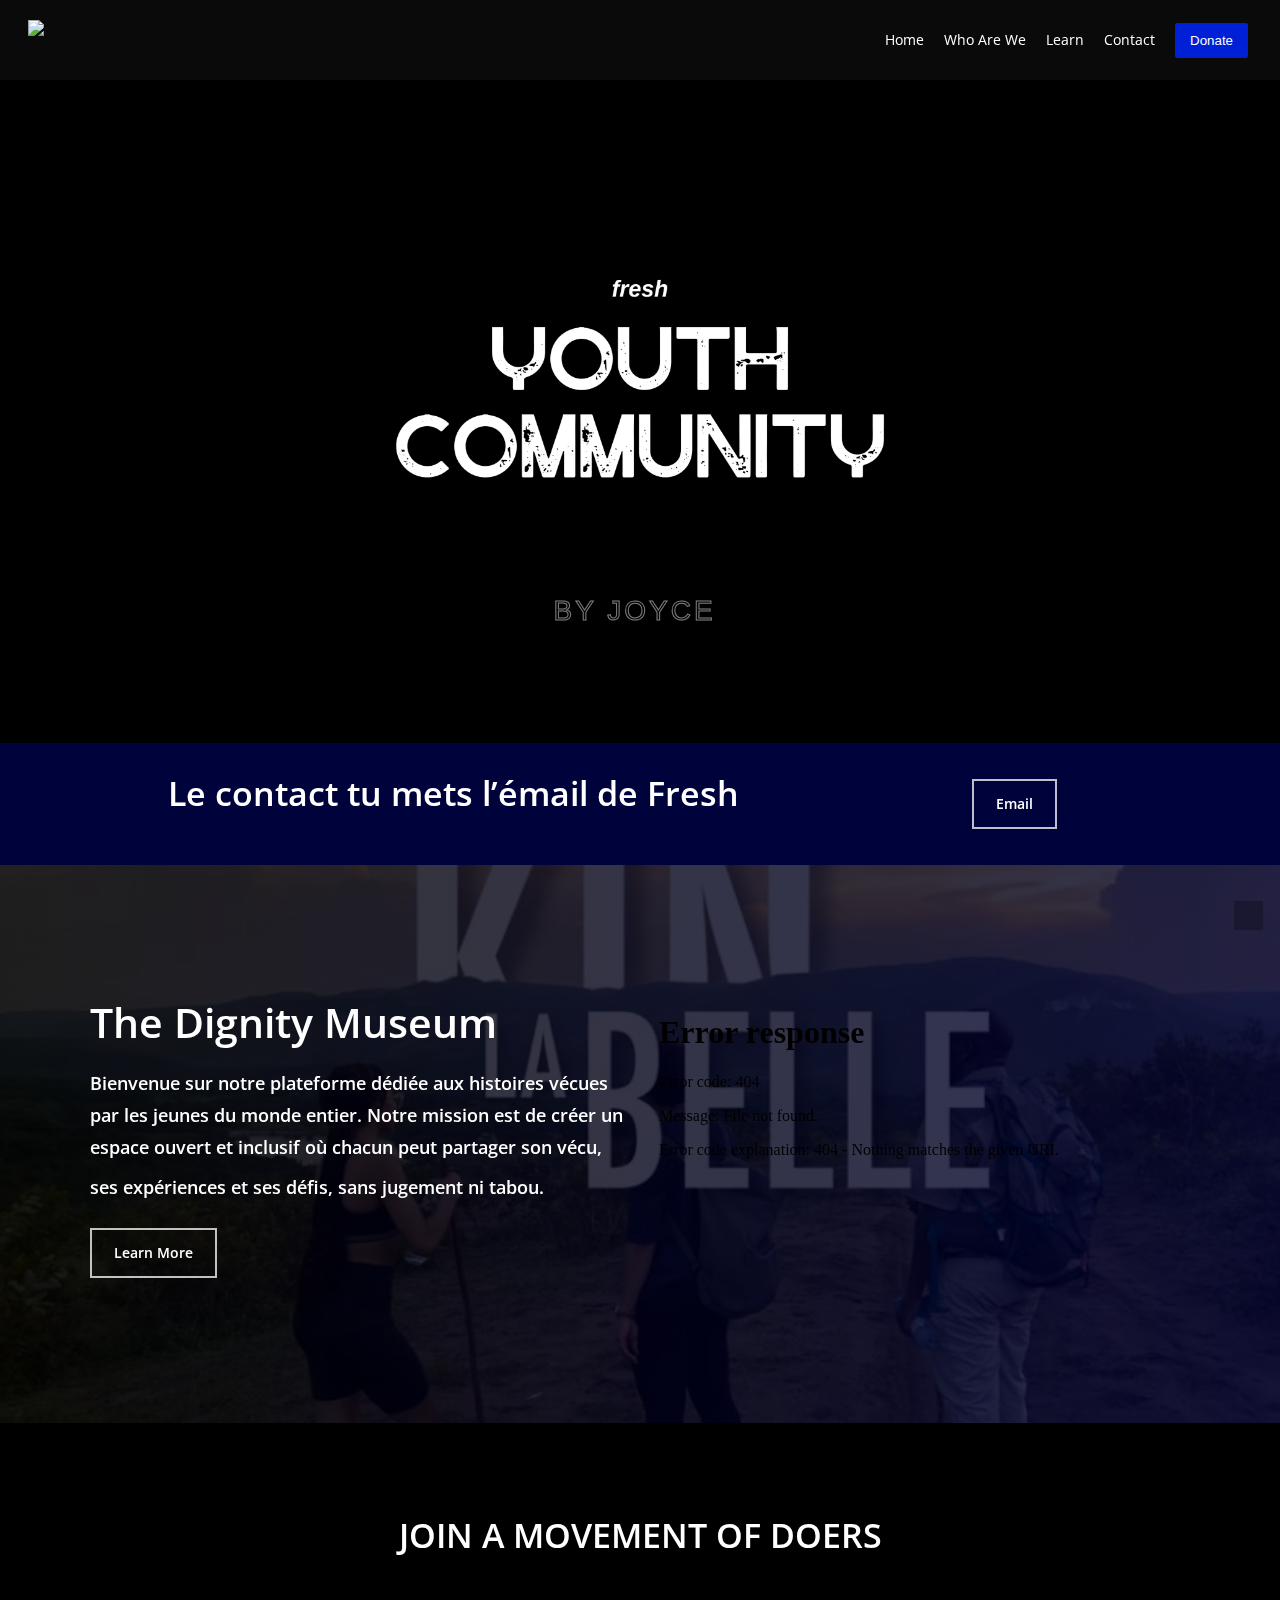
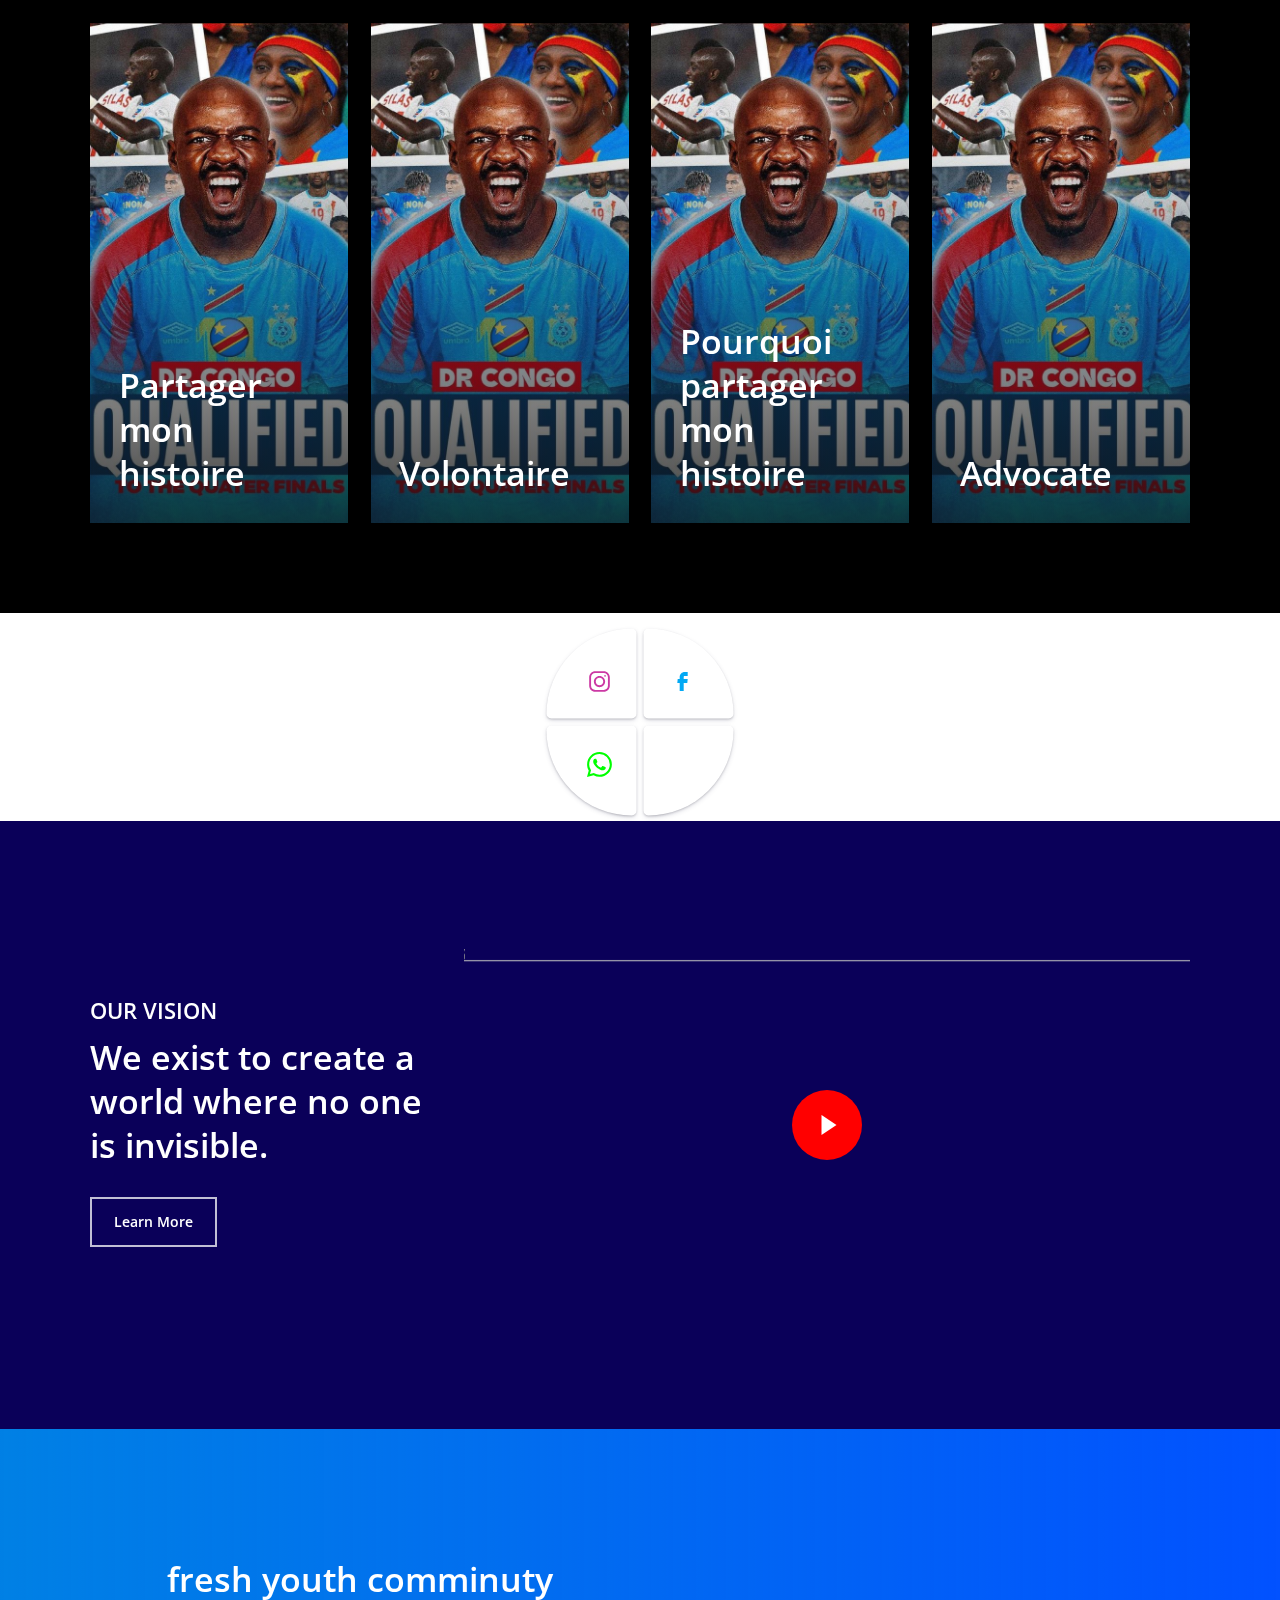
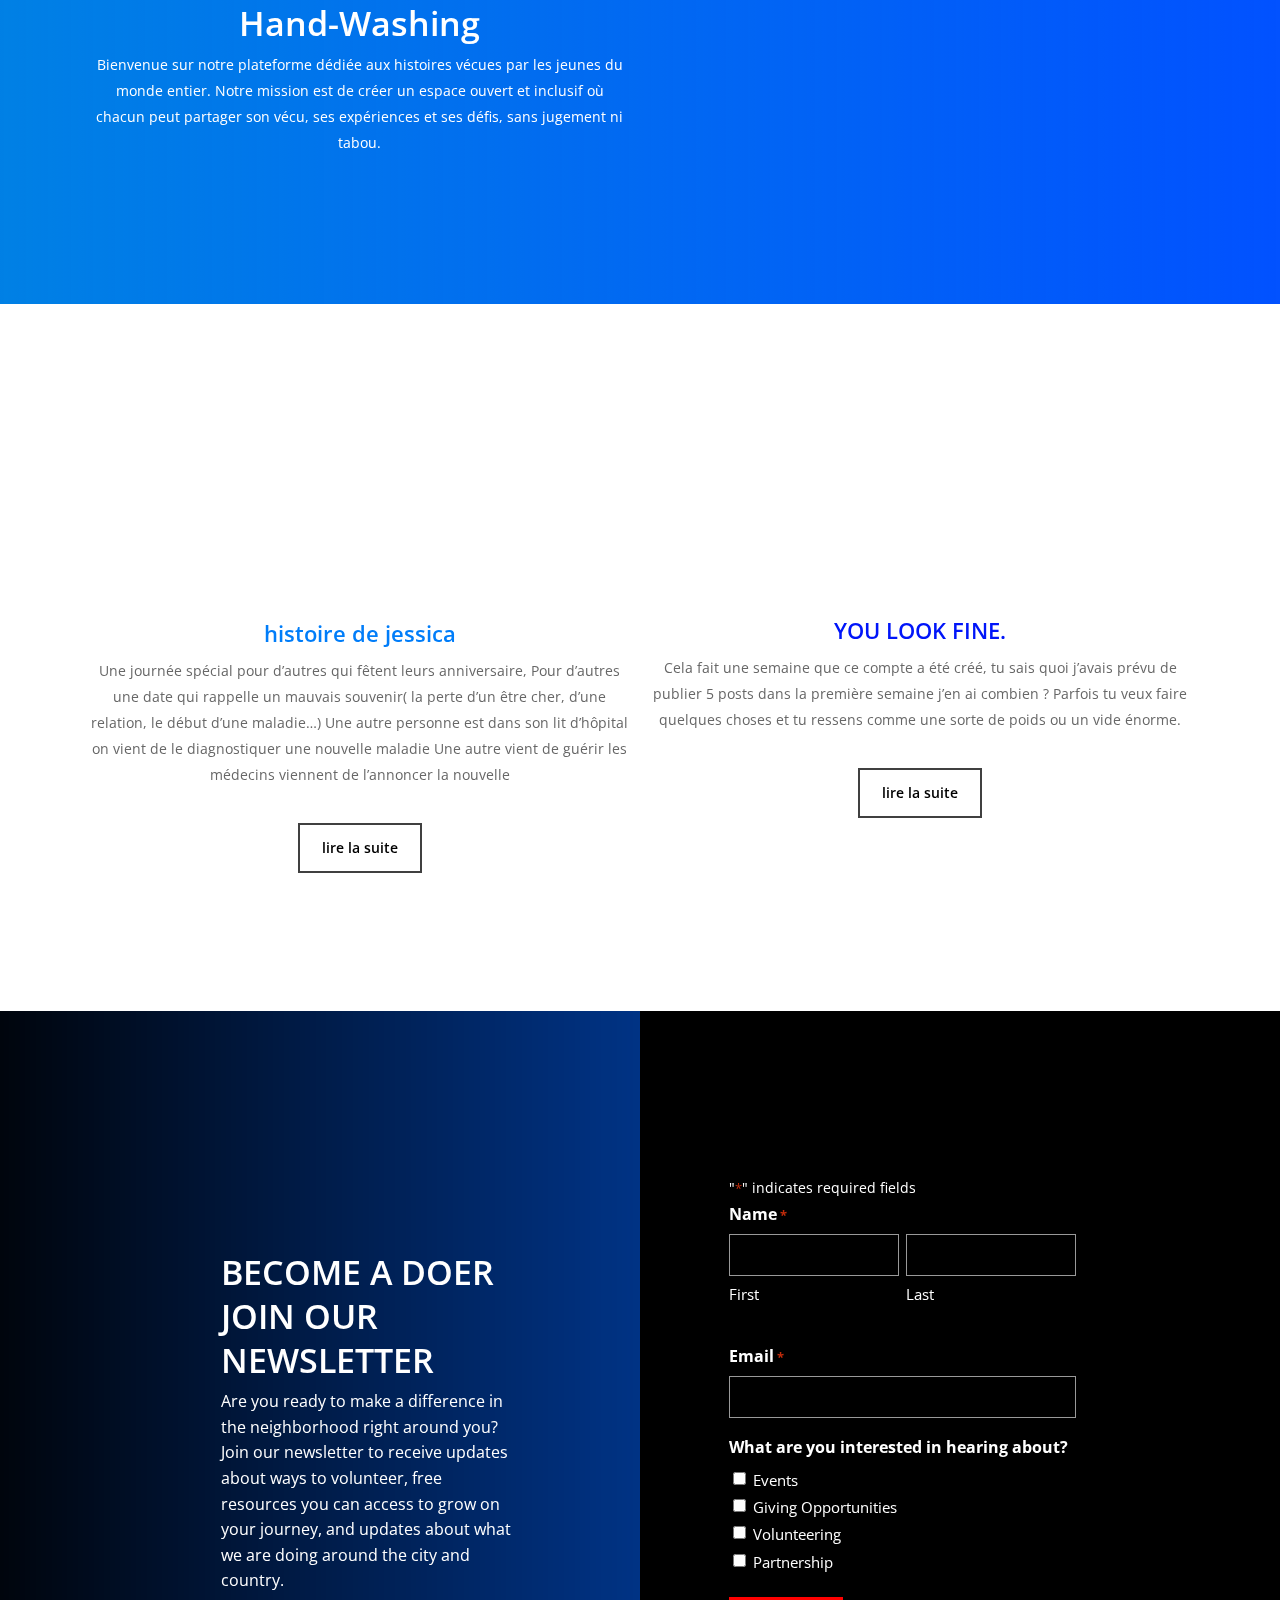
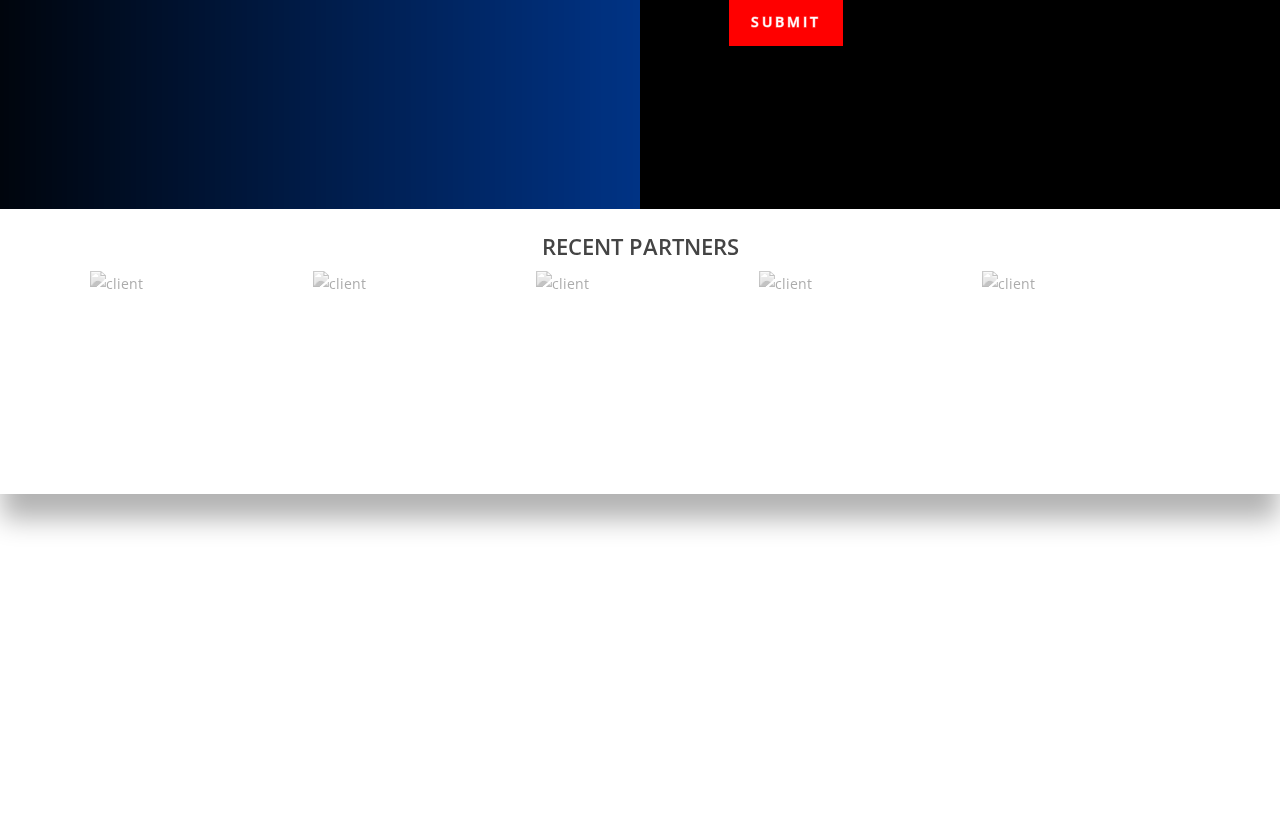
==== index.html @ 6e53ef6b "Add files via upload" ====
<!DOCTYPE html>

<html lang="en-US" class="no-js">
<head>
	
	<meta charset="UTF-8">
<script type="text/javascript">
/* <![CDATA[ */
 var gform;gform||(document.addEventListener("gform_main_scripts_loaded",function(){gform.scriptsLoaded=!0}),window.addEventListener("DOMContentLoaded",function(){gform.domLoaded=!0}),gform={domLoaded:!1,scriptsLoaded:!1,initializeOnLoaded:function(o){gform.domLoaded&&gform.scriptsLoaded?o():!gform.domLoaded&&gform.scriptsLoaded?window.addEventListener("DOMContentLoaded",o):document.addEventListener("gform_main_scripts_loaded",o)},hooks:{action:{},filter:{}},addAction:function(o,n,r,t){gform.addHook("action",o,n,r,t)},addFilter:function(o,n,r,t){gform.addHook("filter",o,n,r,t)},doAction:function(o){gform.doHook("action",o,arguments)},applyFilters:function(o){return gform.doHook("filter",o,arguments)},removeAction:function(o,n){gform.removeHook("action",o,n)},removeFilter:function(o,n,r){gform.removeHook("filter",o,n,r)},addHook:function(o,n,r,t,i){null==gform.hooks[o][n]&&(gform.hooks[o][n]=[]);var e=gform.hooks[o][n];null==i&&(i=n+"_"+e.length),gform.hooks[o][n].push({tag:i,callable:r,priority:t=null==t?10:t})},doHook:function(n,o,r){var t;if(r=Array.prototype.slice.call(r,1),null!=gform.hooks[n][o]&&((o=gform.hooks[n][o]).sort(function(o,n){return o.priority-n.priority}),o.forEach(function(o){"function"!=typeof(t=o.callable)&&(t=window[t]),"action"==n?t.apply(null,r):r[0]=t.apply(null,r)})),"filter"==n)return r[0]},removeHook:function(o,n,t,i){var r;null!=gform.hooks[o][n]&&(r=(r=gform.hooks[o][n]).filter(function(o,n,r){return!!(null!=i&&i!=o.tag||null!=t&&t!=o.priority)}),gform.hooks[o][n]=r)}}); 
/* ]]> */
</script>

	
	<meta name="viewport" content="width=device-width, initial-scale=1, maximum-scale=1, user-scalable=0" /><link rel="shortcut icon" href="wp-content/uploads/lbw_iconloading@2x@05x.png?fit=57%2C44&#038;ssl=1" /><title>Fresh</title>
<meta name='robots' content='max-image-preview:large' />
<link rel='dns-prefetch' href='//secure.gravatar.com' />
<link rel='dns-prefetch' href='//stats.wp.com' />
<link rel='dns-prefetch' href='//fonts.googleapis.com' />
<link rel='dns-prefetch' href='//v0.wordpress.com' />
<link rel='dns-prefetch' href='//widgets.wp.com' />
<link rel='dns-prefetch' href='//s0.wp.com' />
<link rel='dns-prefetch' href='//0.gravatar.com' />
<link rel='dns-prefetch' href='//1.gravatar.com' />
<link rel='dns-prefetch' href='//2.gravatar.com' />
<link rel='dns-prefetch' href='//i0.wp.com' />
<link rel="alternate" type="application/rss+xml" title="Freshyouthcommunity &raquo; Feed" href="https://www.Freshyouthcommunity.org/feed/" />
<link rel="alternate" type="application/rss+xml" title="Freshyouthcommunity &raquo; Comments Feed" href="https://www.Freshyouthcommunity.org/comments/feed/" />
<script type="text/javascript">
/* <![CDATA[ */
window._wpemojiSettings = {"baseUrl":"https:\/\/s.w.org\/images\/core\/emoji\/14.0.0\/72x72\/","ext":".png","svgUrl":"https:\/\/s.w.org\/images\/core\/emoji\/14.0.0\/svg\/","svgExt":".svg","source":{"concatemoji":"https:\/\/www.Freshyouthcommunity.org\/wp-includes\/js\/wp-emoji-release.min.js?ver=6.4.3"}};
/*! This file is auto-generated */
!function(i,n){var o,s,e;function c(e){try{var t={supportTests:e,timestamp:(new Date).valueOf()};sessionStorage.setItem(o,JSON.stringify(t))}catch(e){}}function p(e,t,n){e.clearRect(0,0,e.canvas.width,e.canvas.height),e.fillText(t,0,0);var t=new Uint32Array(e.getImageData(0,0,e.canvas.width,e.canvas.height).data),r=(e.clearRect(0,0,e.canvas.width,e.canvas.height),e.fillText(n,0,0),new Uint32Array(e.getImageData(0,0,e.canvas.width,e.canvas.height).data));return t.every(function(e,t){return e===r[t]})}function u(e,t,n){switch(t){case"flag":return n(e,"\ud83c\udff3\ufe0f\u200d\u26a7\ufe0f","\ud83c\udff3\ufe0f\u200b\u26a7\ufe0f")?!1:!n(e,"\ud83c\uddfa\ud83c\uddf3","\ud83c\uddfa\u200b\ud83c\uddf3")&&!n(e,"\ud83c\udff4\udb40\udc67\udb40\udc62\udb40\udc65\udb40\udc6e\udb40\udc67\udb40\udc7f","\ud83c\udff4\u200b\udb40\udc67\u200b\udb40\udc62\u200b\udb40\udc65\u200b\udb40\udc6e\u200b\udb40\udc67\u200b\udb40\udc7f");case"emoji":return!n(e,"\ud83e\udef1\ud83c\udffb\u200d\ud83e\udef2\ud83c\udfff","\ud83e\udef1\ud83c\udffb\u200b\ud83e\udef2\ud83c\udfff")}return!1}function f(e,t,n){var r="undefined"!=typeof WorkerGlobalScope&&self instanceof WorkerGlobalScope?new OffscreenCanvas(300,150):i.createElement("canvas"),a=r.getContext("2d",{willReadFrequently:!0}),o=(a.textBaseline="top",a.font="600 32px Arial",{});return e.forEach(function(e){o[e]=t(a,e,n)}),o}function t(e){var t=i.createElement("script");t.src=e,t.defer=!0,i.head.appendChild(t)}"undefined"!=typeof Promise&&(o="wpEmojiSettingsSupports",s=["flag","emoji"],n.supports={everything:!0,everythingExceptFlag:!0},e=new Promise(function(e){i.addEventListener("DOMContentLoaded",e,{once:!0})}),new Promise(function(t){var n=function(){try{var e=JSON.parse(sessionStorage.getItem(o));if("object"==typeof e&&"number"==typeof e.timestamp&&(new Date).valueOf()<e.timestamp+604800&&"object"==typeof e.supportTests)return e.supportTests}catch(e){}return null}();if(!n){if("undefined"!=typeof Worker&&"undefined"!=typeof OffscreenCanvas&&"undefined"!=typeof URL&&URL.createObjectURL&&"undefined"!=typeof Blob)try{var e="postMessage("+f.toString()+"("+[JSON.stringify(s),u.toString(),p.toString()].join(",")+"));",r=new Blob([e],{type:"text/javascript"}),a=new Worker(URL.createObjectURL(r),{name:"wpTestEmojiSupports"});return void(a.onmessage=function(e){c(n=e.data),a.terminate(),t(n)})}catch(e){}c(n=f(s,u,p))}t(n)}).then(function(e){for(var t in e)n.supports[t]=e[t],n.supports.everything=n.supports.everything&&n.supports[t],"flag"!==t&&(n.supports.everythingExceptFlag=n.supports.everythingExceptFlag&&n.supports[t]);n.supports.everythingExceptFlag=n.supports.everythingExceptFlag&&!n.supports.flag,n.DOMReady=!1,n.readyCallback=function(){n.DOMReady=!0}}).then(function(){return e}).then(function(){var e;n.supports.everything||(n.readyCallback(),(e=n.source||{}).concatemoji?t(e.concatemoji):e.wpemoji&&e.twemoji&&(t(e.twemoji),t(e.wpemoji)))}))}((window,document),window._wpemojiSettings);
/* ]]> */
</script>
<link rel='stylesheet' id='formidable-css' href='wp-content/plugins/formidable/css/formidableforms.css' type='text/css' media='all' />
<style id='wp-emoji-styles-inline-css' type='text/css'>

	img.wp-smiley, img.emoji {
		display: inline !important;
		border: none !important;
		box-shadow: none !important;
		height: 1em !important;
		width: 1em !important;
		margin: 0 0.07em !important;
		vertical-align: -0.1em !important;
		background: none !important;
		padding: 0 !important;
	}
</style>
<link rel='stylesheet' id='wp-block-library-css' href='wp-includes/css/dict/block-library/style.min.css' type='text/css' media='all' />
<style id='wp-block-library-inline-css' type='text/css'>
.has-text-align-justify{text-align:justify;}
</style>
<link rel='stylesheet' id='mediaelement-css' href='wp-includes/js/mediaelement/mediaelementplayer-legacy.min.css' type='text/css' media='all' />
<link rel='stylesheet' id='wp-mediaelement-css' href='wp-includes/js/mediaelement/wp-mediaelement.min.css' type='text/css' media='all' />
<style id='jetpack-sharing-buttons-style-inline-css' type='text/css'>
.jetpack-sharing-buttons__services-list{display:flex;flex-direction:row;flex-wrap:wrap;gap:0;list-style-type:none;margin:5px;padding:0}.jetpack-sharing-buttons__services-list.has-small-icon-size{font-size:12px}.jetpack-sharing-buttons__services-list.has-normal-icon-size{font-size:16px}.jetpack-sharing-buttons__services-list.has-large-icon-size{font-size:24px}.jetpack-sharing-buttons__services-list.has-huge-icon-size{font-size:36px}@media print{.jetpack-sharing-buttons__services-list{display:none!important}}ul.jetpack-sharing-buttons__services-list.has-background{padding:1.25em 2.375em}
</style>
<style id='classic-theme-styles-inline-css' type='text/css'>
/*! This file is auto-generated */
.wp-block-button__link{color:#fff;background-color:#32373c;border-radius:9999px;box-shadow:none;text-decoration:none;padding:calc(.667em + 2px) calc(1.333em + 2px);font-size:1.125em}.wp-block-file__button{background:#32373c;color:#fff;text-decoration:none}
</style>
<style id='global-styles-inline-css' type='text/css'>
body{--wp--preset--color--black: #000000;--wp--preset--color--cyan-bluish-gray: #abb8c3;--wp--preset--color--white: #ffffff;--wp--preset--color--pale-pink: #f78da7;--wp--preset--color--vivid-red: #cf2e2e;--wp--preset--color--luminous-vivid-orange: #ff6900;--wp--preset--color--luminous-vivid-amber: #fcb900;--wp--preset--color--light-green-cyan: #7bdcb5;--wp--preset--color--vivid-green-cyan: #00d084;--wp--preset--color--pale-cyan-blue: #8ed1fc;--wp--preset--color--vivid-cyan-blue: #0693e3;--wp--preset--color--vivid-purple: #9b51e0;--wp--preset--gradient--vivid-cyan-blue-to-vivid-purple: linear-gradient(135deg,rgba(6,147,227,1) 0%,rgb(155,81,224) 100%);--wp--preset--gradient--light-green-cyan-to-vivid-green-cyan: linear-gradient(135deg,rgb(122,220,180) 0%,rgb(0,208,130) 100%);--wp--preset--gradient--luminous-vivid-amber-to-luminous-vivid-orange: linear-gradient(135deg,rgba(252,185,0,1) 0%,rgba(255,105,0,1) 100%);--wp--preset--gradient--luminous-vivid-orange-to-vivid-red: linear-gradient(135deg,rgba(255,105,0,1) 0%,rgb(207,46,46) 100%);--wp--preset--gradient--very-light-gray-to-cyan-bluish-gray: linear-gradient(135deg,rgb(238,238,238) 0%,rgb(169,184,195) 100%);--wp--preset--gradient--cool-to-warm-spectrum: linear-gradient(135deg,rgb(74,234,220) 0%,rgb(151,120,209) 20%,rgb(207,42,186) 40%,rgb(238,44,130) 60%,rgb(251,105,98) 80%,rgb(254,248,76) 100%);--wp--preset--gradient--blush-light-purple: linear-gradient(135deg,rgb(255,206,236) 0%,rgb(152,150,240) 100%);--wp--preset--gradient--blush-bordeaux: linear-gradient(135deg,rgb(254,205,165) 0%,rgb(254,45,45) 50%,rgb(107,0,62) 100%);--wp--preset--gradient--luminous-dusk: linear-gradient(135deg,rgb(255,203,112) 0%,rgb(199,81,192) 50%,rgb(65,88,208) 100%);--wp--preset--gradient--pale-ocean: linear-gradient(135deg,rgb(255,245,203) 0%,rgb(182,227,212) 50%,rgb(51,167,181) 100%);--wp--preset--gradient--electric-grass: linear-gradient(135deg,rgb(202,248,128) 0%,rgb(113,206,126) 100%);--wp--preset--gradient--midnight: linear-gradient(135deg,rgb(2,3,129) 0%,rgb(40,116,252) 100%);--wp--preset--font-size--small: 13px;--wp--preset--font-size--medium: 20px;--wp--preset--font-size--large: 36px;--wp--preset--font-size--x-large: 42px;--wp--preset--spacing--20: 0.44rem;--wp--preset--spacing--30: 0.67rem;--wp--preset--spacing--40: 1rem;--wp--preset--spacing--50: 1.5rem;--wp--preset--spacing--60: 2.25rem;--wp--preset--spacing--70: 3.38rem;--wp--preset--spacing--80: 5.06rem;--wp--preset--shadow--natural: 6px 6px 9px rgba(0, 0, 0, 0.2);--wp--preset--shadow--deep: 12px 12px 50px rgba(0, 0, 0, 0.4);--wp--preset--shadow--sharp: 6px 6px 0px rgba(0, 0, 0, 0.2);--wp--preset--shadow--outlined: 6px 6px 0px -3px rgba(255, 255, 255, 1), 6px 6px rgba(0, 0, 0, 1);--wp--preset--shadow--crisp: 6px 6px 0px rgba(0, 0, 0, 1);}:where(.is-layout-flex){gap: 0.5em;}:where(.is-layout-grid){gap: 0.5em;}body .is-layout-flow > .alignleft{float: left;margin-inline-start: 0;margin-inline-end: 2em;}body .is-layout-flow > .alignright{float: right;margin-inline-start: 2em;margin-inline-end: 0;}body .is-layout-flow > .aligncenter{margin-left: auto !important;margin-right: auto !important;}body .is-layout-constrained > .alignleft{float: left;margin-inline-start: 0;margin-inline-end: 2em;}body .is-layout-constrained > .alignright{float: right;margin-inline-start: 2em;margin-inline-end: 0;}body .is-layout-constrained > .aligncenter{margin-left: auto !important;margin-right: auto !important;}body .is-layout-constrained > :where(:not(.alignleft):not(.alignright):not(.alignfull)){max-width: var(--wp--style--global--content-size);margin-left: auto !important;margin-right: auto !important;}body .is-layout-constrained > .alignwide{max-width: var(--wp--style--global--wide-size);}body .is-layout-flex{display: flex;}body .is-layout-flex{flex-wrap: wrap;align-items: center;}body .is-layout-flex > *{margin: 0;}body .is-layout-grid{display: grid;}body .is-layout-grid > *{margin: 0;}:where(.wp-block-columns.is-layout-flex){gap: 2em;}:where(.wp-block-columns.is-layout-grid){gap: 2em;}:where(.wp-block-post-template.is-layout-flex){gap: 1.25em;}:where(.wp-block-post-template.is-layout-grid){gap: 1.25em;}.has-black-color{color: var(--wp--preset--color--black) !important;}.has-cyan-bluish-gray-color{color: var(--wp--preset--color--cyan-bluish-gray) !important;}.has-white-color{color: var(--wp--preset--color--white) !important;}.has-pale-pink-color{color: var(--wp--preset--color--pale-pink) !important;}.has-vivid-red-color{color: var(--wp--preset--color--vivid-red) !important;}.has-luminous-vivid-orange-color{color: var(--wp--preset--color--luminous-vivid-orange) !important;}.has-luminous-vivid-amber-color{color: var(--wp--preset--color--luminous-vivid-amber) !important;}.has-light-green-cyan-color{color: var(--wp--preset--color--light-green-cyan) !important;}.has-vivid-green-cyan-color{color: var(--wp--preset--color--vivid-green-cyan) !important;}.has-pale-cyan-blue-color{color: var(--wp--preset--color--pale-cyan-blue) !important;}.has-vivid-cyan-blue-color{color: var(--wp--preset--color--vivid-cyan-blue) !important;}.has-vivid-purple-color{color: var(--wp--preset--color--vivid-purple) !important;}.has-black-background-color{background-color: var(--wp--preset--color--black) !important;}.has-cyan-bluish-gray-background-color{background-color: var(--wp--preset--color--cyan-bluish-gray) !important;}.has-white-background-color{background-color: var(--wp--preset--color--white) !important;}.has-pale-pink-background-color{background-color: var(--wp--preset--color--pale-pink) !important;}.has-vivid-red-background-color{background-color: var(--wp--preset--color--vivid-red) !important;}.has-luminous-vivid-orange-background-color{background-color: var(--wp--preset--color--luminous-vivid-orange) !important;}.has-luminous-vivid-amber-background-color{background-color: var(--wp--preset--color--luminous-vivid-amber) !important;}.has-light-green-cyan-background-color{background-color: var(--wp--preset--color--light-green-cyan) !important;}.has-vivid-green-cyan-background-color{background-color: var(--wp--preset--color--vivid-green-cyan) !important;}.has-pale-cyan-blue-background-color{background-color: var(--wp--preset--color--pale-cyan-blue) !important;}.has-vivid-cyan-blue-background-color{background-color: var(--wp--preset--color--vivid-cyan-blue) !important;}.has-vivid-purple-background-color{background-color: var(--wp--preset--color--vivid-purple) !important;}.has-black-border-color{border-color: var(--wp--preset--color--black) !important;}.has-cyan-bluish-gray-border-color{border-color: var(--wp--preset--color--cyan-bluish-gray) !important;}.has-white-border-color{border-color: var(--wp--preset--color--white) !important;}.has-pale-pink-border-color{border-color: var(--wp--preset--color--pale-pink) !important;}.has-vivid-red-border-color{border-color: var(--wp--preset--color--vivid-red) !important;}.has-luminous-vivid-orange-border-color{border-color: var(--wp--preset--color--luminous-vivid-orange) !important;}.has-luminous-vivid-amber-border-color{border-color: var(--wp--preset--color--luminous-vivid-amber) !important;}.has-light-green-cyan-border-color{border-color: var(--wp--preset--color--light-green-cyan) !important;}.has-vivid-green-cyan-border-color{border-color: var(--wp--preset--color--vivid-green-cyan) !important;}.has-pale-cyan-blue-border-color{border-color: var(--wp--preset--color--pale-cyan-blue) !important;}.has-vivid-cyan-blue-border-color{border-color: var(--wp--preset--color--vivid-cyan-blue) !important;}.has-vivid-purple-border-color{border-color: var(--wp--preset--color--vivid-purple) !important;}.has-vivid-cyan-blue-to-vivid-purple-gradient-background{background: var(--wp--preset--gradient--vivid-cyan-blue-to-vivid-purple) !important;}.has-light-green-cyan-to-vivid-green-cyan-gradient-background{background: var(--wp--preset--gradient--light-green-cyan-to-vivid-green-cyan) !important;}.has-luminous-vivid-amber-to-luminous-vivid-orange-gradient-background{background: var(--wp--preset--gradient--luminous-vivid-amber-to-luminous-vivid-orange) !important;}.has-luminous-vivid-orange-to-vivid-red-gradient-background{background: var(--wp--preset--gradient--luminous-vivid-orange-to-vivid-red) !important;}.has-very-light-gray-to-cyan-bluish-gray-gradient-background{background: var(--wp--preset--gradient--very-light-gray-to-cyan-bluish-gray) !important;}.has-cool-to-warm-spectrum-gradient-background{background: var(--wp--preset--gradient--cool-to-warm-spectrum) !important;}.has-blush-light-purple-gradient-background{background: var(--wp--preset--gradient--blush-light-purple) !important;}.has-blush-bordeaux-gradient-background{background: var(--wp--preset--gradient--blush-bordeaux) !important;}.has-luminous-dusk-gradient-background{background: var(--wp--preset--gradient--luminous-dusk) !important;}.has-pale-ocean-gradient-background{background: var(--wp--preset--gradient--pale-ocean) !important;}.has-electric-grass-gradient-background{background: var(--wp--preset--gradient--electric-grass) !important;}.has-midnight-gradient-background{background: var(--wp--preset--gradient--midnight) !important;}.has-small-font-size{font-size: var(--wp--preset--font-size--small) !important;}.has-medium-font-size{font-size: var(--wp--preset--font-size--medium) !important;}.has-large-font-size{font-size: var(--wp--preset--font-size--large) !important;}.has-x-large-font-size{font-size: var(--wp--preset--font-size--x-large) !important;}
.wp-block-navigation a:where(:not(.wp-element-button)){color: inherit;}
:where(.wp-block-post-template.is-layout-flex){gap: 1.25em;}:where(.wp-block-post-template.is-layout-grid){gap: 1.25em;}
:where(.wp-block-columns.is-layout-flex){gap: 2em;}:where(.wp-block-columns.is-layout-grid){gap: 2em;}
.wp-block-pullquote{font-size: 1.5em;line-height: 1.6;}
</style>
<link rel='stylesheet' id='contact-form-7-css' href='wp-content/plugins/contact-form-7/includes/css/styles.css' type='text/css' media='all' />
<link rel='stylesheet' id='salient-social-css' href='wp-content/plugins/salient-social/css/style.css' type='text/css' media='all' />
<style id='salient-social-inline-css' type='text/css'>

  .sharing-default-minimal .nectar-love.loved,
  body .nectar-social[data-color-override="override"].fixed > a:before, 
  body .nectar-social[data-color-override="override"].fixed .nectar-social-inner a,
  .sharing-default-minimal .nectar-social[data-color-override="override"] .nectar-social-inner a:hover {
    background-color: #ffffff;
  }
  .nectar-social.hover .nectar-love.loved,
  .nectar-social.hover > .nectar-love-button a:hover,
  .nectar-social[data-color-override="override"].hover > div a:hover,
  #single-below-header .nectar-social[data-color-override="override"].hover > div a:hover,
  .nectar-social[data-color-override="override"].hover .share-btn:hover,
  .sharing-default-minimal .nectar-social[data-color-override="override"] .nectar-social-inner a {
    border-color: #ffffff;
  }
  #single-below-header .nectar-social.hover .nectar-love.loved i,
  #single-below-header .nectar-social.hover[data-color-override="override"] a:hover,
  #single-below-header .nectar-social.hover[data-color-override="override"] a:hover i,
  #single-below-header .nectar-social.hover .nectar-love-button a:hover i,
  .nectar-love:hover i,
  .hover .nectar-love:hover .total_loves,
  .nectar-love.loved i,
  .nectar-social.hover .nectar-love.loved .total_loves,
  .nectar-social.hover .share-btn:hover, 
  .nectar-social[data-color-override="override"].hover .nectar-social-inner a:hover,
  .nectar-social[data-color-override="override"].hover > div:hover span,
  .sharing-default-minimal .nectar-social[data-color-override="override"] .nectar-social-inner a:not(:hover) i,
  .sharing-default-minimal .nectar-social[data-color-override="override"] .nectar-social-inner a:not(:hover) {
    color: #ffffff;
  }
</style>
<link rel='stylesheet' id='bonfire-taptap-css-css' href='wp-content/plugins/taptap-by-bonfire/taptap.css' type='text/css' media='all' />
<link rel='stylesheet' id='taptap-fonts-css' href='//fonts.googleapis.com/css?family=Montserrat%3A400%2C700%7CVarela+Round%7CHind+Siliguri%3A400%2C600%7CDosis%3A600%7CRoboto%3A100%2C400%7CRoboto+Condensed%3A400%2C700%7CBree+Serif%7CDroid+Serif%3A400%7CMuli%3A700&#038;ver=1.0.0' type='text/css' media='all' />
<link rel='stylesheet' id='taptap-fontawesome-css' href='wp-content/plugins/taptap-by-bonfire/fonts/font-awesome/css/font-awesome.min.css?ver=1' type='text/css' media='all' />
<link rel='stylesheet' id='font-awesome-css' href='wp-content/themes/css/font-awesome.min.css' type='text/css' media='all' />
<link rel='stylesheet' id='salient-grid-system-css' href='wp-content/themes/css/grid-system.css' type='text/css' media='all' />
<link rel='stylesheet' id='main-styles-css' href='wp-content/themes/css/style.css' type='text/css' media='all' />
<style id='main-styles-inline-css' type='text/css'>
html body[data-header-resize="1"] .container-wrap, html body[data-header-resize="0"] .container-wrap, body[data-header-format="left-header"][data-header-resize="0"] .container-wrap { padding-top: 0; }
html:not(.page-trans-loaded) { background-color: #ffffff; }
</style>
<link rel='stylesheet' id='nectar-element-fancy-box-css' href='wp-content/themes//css/elements/element-fancy-box.css' type='text/css' media='all' />
<link rel='stylesheet' id='magnific-css' href='wp-content/themes/css/plugins/magnific.css' type='text/css' media='all' />
<link rel='stylesheet' id='nectar_default_font_open_sans-css' href='https://fonts.googleapis.com/css?family=Open+Sans%3A300%2C400%2C600%2C700&#038;subset=latin%2Clatin-ext' type='text/css' media='all' />
<link rel='stylesheet' id='responsive-css' href='wp-content/themes/css/responsive.css' type='text/css' media='all' />
<link rel='stylesheet' id='select2-css' href='wp-content/themes/css/plugins/select2.css' type='text/css' media='all' />
<link rel='stylesheet' id='skin-ascend-css' href='wp-content/themes/css/ascend.css' type='text/css' media='all' />
<link rel='stylesheet' id='js_composer_front-css' href='wp-content/plugins/js_composer_salient/assets/css/js_composer.min.css' type='text/css' media='all' />
<link rel='stylesheet' id='gform_basic-css' href='wp-content/plugins/gravityforms/assets/css/dist/basic.min.css' type='text/css' media='all' />
<link rel='stylesheet' id='gform_theme_components-css' href='wp-content/plugins/gravityforms/assets/css/dist/theme-components.min.css' type='text/css' media='all' />
<link rel='stylesheet' id='gform_theme_ie11-css' href='wp-content/plugins/gravityforms/assets/css/dist/theme-ie11.min.css' type='text/css' media='all' />
<link rel='stylesheet' id='gform_theme-css' href='wp-content/plugins/gravityforms/assets/css/dist/theme.min.css' type='text/css' media='all' />
<link rel='stylesheet' id='dynamic-css-css' href='wp-content/themes/css/salient-dynamic-styles.css' type='text/css' media='all' />
<style id='dynamic-css-inline-css' type='text/css'>
@media only screen and (min-width:1000px){body #ajax-content-wrap.no-scroll{min-height:calc(100vh - 80px);height:calc(100vh - 80px)!important;}}@media only screen and (min-width:1000px){#page-header-wrap.fullscreen-header,#page-header-wrap.fullscreen-header #page-header-bg,html:not(.nectar-box-roll-loaded) .nectar-box-roll > #page-header-bg.fullscreen-header,.nectar_fullscreen_zoom_recent_projects,#nectar_fullscreen_rows:not(.afterLoaded) > div{height:calc(100vh - 79px);}.wpb_row.vc_row-o-full-height.top-level,.wpb_row.vc_row-o-full-height.top-level > .col.span_12{min-height:calc(100vh - 79px);}html:not(.nectar-box-roll-loaded) .nectar-box-roll > #page-header-bg.fullscreen-header{top:80px;}.nectar-slider-wrap[data-fullscreen="true"]:not(.loaded),.nectar-slider-wrap[data-fullscreen="true"]:not(.loaded) .swiper-container{height:calc(100vh - 78px)!important;}.admin-bar .nectar-slider-wrap[data-fullscreen="true"]:not(.loaded),.admin-bar .nectar-slider-wrap[data-fullscreen="true"]:not(.loaded) .swiper-container{height:calc(100vh - 78px - 32px)!important;}}#nectar_fullscreen_rows{background-color:;}#ajax-content-wrap .vc_row.inner_row.left_padding_20px .row_col_wrap_12_inner{padding-left:20px;}#ajax-content-wrap .vc_row.inner_row.right_padding_20px .row_col_wrap_12_inner{padding-right:20px;}#ajax-content-wrap .vc_row.inner_row.left_padding_25px .row_col_wrap_12_inner{padding-left:25px;}#ajax-content-wrap .vc_row.inner_row.right_padding_25px .row_col_wrap_12_inner{padding-right:25px;}.wpb_column.right_margin_0px{margin-right:0!important;}.wpb_column.left_margin_0px{margin-left:0!important;}
</style>
<link rel='stylesheet' id='redux-google-fonts-salient_redux-css' href='https://fonts.googleapis.com/css?family=Open+Sans%3A600&#038;ver=1667842878' type='text/css' media='all' />
<link rel='stylesheet' id='jetpack_css-css' href='wp-content/plugins/jetpack/css/jetpack.css' type='text/css' media='all' />
<script type="text/javascript" src="wp-includes/js/jquery/jquery.min.js" id="jquery-core-js"></script>
<script type="text/javascript" src="wp-includes/js/jquery/jquery-migrate.min.js" id="jquery-migrate-js"></script>
<script type="text/javascript" src="wp-content/plugins/taptap-by-bonfire/taptap-accordion.js" id="bonfire-taptap-accordion-js"></script>
<script type="text/javascript" defer='defer' src="wp-content/plugins/gravityforms/js/jquery.json.min.js" id="gform_json-js"></script>
<script type="text/javascript" id="gform_gravityforms-js-extra">
/* <![CDATA[ */
var gf_global = {"gf_currency_config":{"name":"U.S. Dollar","symbol_left":"$","symbol_right":"","symbol_padding":"","thousand_separator":",","decimal_separator":".","decimals":2,"code":"USD"},"base_url":"https:\/\/www.Freshyouthcommunity.org\/wp-content\/plugins\/gravityforms","number_formats":[],"spinnerUrl":"https:\/\/www.Freshyouthcommunity.org\/wp-content\/plugins\/gravityforms\/images\/spinner.svg","strings":{"newRowAdded":"New row added.","rowRemoved":"Row removed","formSaved":"The form has been saved.  The content contains the link to return and complete the form."}};
var gform_i18n = {"datepicker":{"days":{"monday":"Mon","tuesday":"Tue","wednesday":"Wed","thursday":"Thu","friday":"Fri","saturday":"Sat","sunday":"Sun"},"months":{"january":"January","february":"February","march":"March","april":"April","may":"May","june":"June","july":"July","august":"August","september":"September","october":"October","november":"November","december":"December"},"firstDay":1,"iconText":"Select date"}};
var gf_legacy_multi = {"1":""};
var gform_gravityforms = {"strings":{"invalid_file_extension":"This type of file is not allowed. Must be one of the following:","delete_file":"Delete this file","in_progress":"in progress","file_exceeds_limit":"File exceeds size limit","illegal_extension":"This type of file is not allowed.","max_reached":"Maximum number of files reached","unknown_error":"There was a problem while saving the file on the server","currently_uploading":"Please wait for the uploading to complete","cancel":"Cancel","cancel_upload":"Cancel this upload","cancelled":"Cancelled"},"vars":{"images_url":"https:\/\/www.Freshyouthcommunity.org\/wp-content\/plugins\/gravityforms\/images"}};
/* ]]> */
</script>
<script type="text/javascript" id="gform_gravityforms-js-before">
/* <![CDATA[ */

/* ]]> */
</script>
<script type="text/javascript" defer='defer' src="wp-content/plugins/gravityforms/js/gravityforms.min.js" id="gform_gravityforms-js"></script>
<link rel="https://api.w.org/" href="https://www.Freshyouthcommunity.org/wp-json/" /><link rel="alternate" type="application/json" href="https://www.Freshyouthcommunity.org/wp-json/wp/v2/pages/17797" /><link rel="EditURI" type="application/rsd+xml" title="RSD" href="https://www.Freshyouthcommunity.org/xmlrpc.php?rsd" />
<meta name="generator" content="WordPress 6.4.3" />
<link rel="canonical" href="https://www.Freshyouthcommunity.org/" />
<link rel='shortlink' href='https://wp.me/P7CtU7-4D3' />
<link rel="alternate" type="application/json+oembed" href="/wp-json/oembed/1.0/embed?url=https%3A%2F%2Fwww.Freshyouthcommunity.org%2F" />
<link rel="alternate" type="text/xml+oembed" href="https://wp-json/oembed/1.0/embed?url=https%3A%2F%2Fwww.Freshyouthcommunity.org%2F&#038;format=xml" />
<meta name="cdp-version" content="1.3.2" /><!-- Facebook Pixel Code -->
<script>
  !function(f,b,e,v,n,t,s)
  {if(f.fbq)return;n=f.fbq=function(){n.callMethod?
  n.callMethod.apply(n,arguments):n.queue.push(arguments)};
  if(!f._fbq)f._fbq=n;n.push=n;n.loaded=!0;n.version='2.0';
  n.queue=[];t=b.createElement(e);t.async=!0;
  t.src=v;s=b.getElementsByTagName(e)[0];
  s.parentNode.insertBefore(t,s)}(window, document,'script',
  'https://connect.facebook.net/en_US/fbevents.js');
  fbq('init', '353946791744527');
  fbq('track', 'PageView');
</script>
<noscript><img height="1" width="1" style="display:none"
  src="https://www.facebook.com/tr?id=353946791744527&ev=PageView&noscript=1"
/></noscript>
<!-- End Facebook Pixel Code --><!-- BEGIN CUSTOM COLORS (WP THEME CUSTOMIZER) -->
<style>
/**************************************************************
*** CUSTOM COLORS + SETTINGS
**************************************************************/
/* show hovers on non-touch devices only */
/* menu label */
.taptap-menu-button-wrapper:hover .taptap-menu-button-label { color:; }
/* logo hover */
.taptap-logo a:hover { color:; }
/* search label hover */
.taptap-search-button-wrapper:hover .taptap-search-button-label { color:; }
/* search button hover*/
.taptap-search-button-wrapper:hover .taptap-search-button { border-color:#ddd; }
.taptap-search-button-wrapper:hover .taptap-search-button::after { background-color:#ddd; }
/* search close button hover */
.taptap-search-close-wrapper:hover .taptap-search-close-inner::before,
.taptap-search-close-wrapper:hover .taptap-search-close-inner::after { background-color:#ddd; }
/* search clear field button hover */
.taptap-search-clear-wrapper:hover .taptap-search-clear { background-color:#666; }
/* current menu item hover */
.taptap-by-bonfire ul li.current-menu-item.full-item-arrow-hover > a,
.taptap-by-bonfire ul li.current-menu-item > a:hover { color:; }
/* current submenu item hover */
.taptap-by-bonfire .sub-menu .current-menu-item.full-item-arrow-hover > a,
.taptap-by-bonfire .sub-menu .current-menu-item > a:hover { color:; }
/* menu item icon hover */
.taptap-by-bonfire ul li a:hover i,
.taptap-by-bonfire ul li.full-item-arrow-hover a i { color:; }
/* submenu item icon hover */
.taptap-by-bonfire .sub-menu a:hover i,
.taptap-by-bonfire .sub-menu .full-item-arrow-hover a i { color:; }
/* menu item hovers */
.taptap-by-bonfire ul li.full-item-arrow-hover > a,
.taptap-by-bonfire ul li a:hover { color:#E4D7D7; }
.taptap-by-bonfire ul.sub-menu li.full-item-arrow-hover > a,
.taptap-by-bonfire ul.sub-menu li a:hover { color:#77787C; }
/* submenu arrow hover */
.full-item-arrow-hover > .taptap-sub-arrow .taptap-sub-arrow-inner::before,
.full-item-arrow-hover > .taptap-sub-arrow .taptap-sub-arrow-inner::after,
.taptap-sub-arrow:hover .taptap-sub-arrow-inner::before,
.taptap-sub-arrow:hover .taptap-sub-arrow-inner::after { background-color:#fff; }
/* menu button hover */
.taptap-menu-button-wrapper:hover .taptap-main-menu-button:before,
.taptap-menu-button-wrapper:hover .taptap-main-menu-button div.taptap-main-menu-button-middle:before,
.taptap-menu-button-wrapper:hover .taptap-main-menu-button:after,
.taptap-menu-button-wrapper:hover .taptap-main-menu-button-two:before,
.taptap-menu-button-wrapper:hover .taptap-main-menu-button-two div.taptap-main-menu-button-two-middle:before,
.taptap-menu-button-wrapper:hover .taptap-main-menu-button-two:after,
.taptap-menu-button-wrapper:hover .taptap-main-menu-button-three:before,
.taptap-menu-button-wrapper:hover .taptap-main-menu-button-three div.taptap-main-menu-button-three-middle:before,
.taptap-menu-button-wrapper:hover .taptap-main-menu-button-three:after,
.taptap-menu-button-wrapper:hover .taptap-main-menu-button-four:before,
.taptap-menu-button-wrapper:hover .taptap-main-menu-button-four div.taptap-main-menu-button-four-middle:before,
.taptap-menu-button-wrapper:hover .taptap-main-menu-button-four:after,
.taptap-menu-button-wrapper:hover .taptap-main-menu-button-five:before,
.taptap-menu-button-wrapper:hover .taptap-main-menu-button-five div.taptap-main-menu-button-five-middle:before,
.taptap-menu-button-wrapper:hover .taptap-main-menu-button-five:after,
.taptap-menu-button-wrapper:hover .taptap-main-menu-button-six:before,
.taptap-menu-button-wrapper:hover .taptap-main-menu-button-six:after {
    background-color:#ddd;
}
/* menu bars hover (if menu opened) */
.taptap-menu-active:hover .taptap-main-menu-button:before,
.taptap-menu-active:hover .taptap-main-menu-button div.taptap-main-menu-button-middle:before,
.taptap-menu-active:hover .taptap-main-menu-button:after,
.taptap-menu-active:hover .taptap-main-menu-button-two:before,
.taptap-menu-active:hover .taptap-main-menu-button-two div.taptap-main-menu-button-two-middle:before,
.taptap-menu-active:hover .taptap-main-menu-button-two:after,
.taptap-menu-active:hover .taptap-main-menu-button-three:before,
.taptap-menu-active:hover .taptap-main-menu-button-three div.taptap-main-menu-button-three-middle:before,
.taptap-menu-active:hover .taptap-main-menu-button-three:after,
.taptap-menu-active:hover .taptap-main-menu-button-four:before,
.taptap-menu-active:hover .taptap-main-menu-button-four div.taptap-main-menu-button-four-middle:before,
.taptap-menu-active:hover .taptap-main-menu-button-four:after,
.taptap-menu-active:hover .taptap-main-menu-button-five:before,
.taptap-menu-active:hover .taptap-main-menu-button-five div.taptap-main-menu-button-five-middle:before,
.taptap-menu-active:hover .taptap-main-menu-button-five:after,
.taptap-menu-active:hover .taptap-main-menu-button-six:before,
.taptap-menu-active:hover .taptap-main-menu-button-six:after {
    background-color:;
}        

/* MENU BUTTON */
/* menu button opacity */
.taptap-menu-button-wrapper { opacity:; }
/* menu button */
.taptap-main-menu-button:before,
.taptap-main-menu-button div.taptap-main-menu-button-middle:before,
.taptap-main-menu-button:after,
.taptap-main-menu-button-two:before,
.taptap-main-menu-button-two div.taptap-main-menu-button-two-middle:before,
.taptap-main-menu-button-two:after,
.taptap-main-menu-button-three:before,
.taptap-main-menu-button-three div.taptap-main-menu-button-three-middle:before,
.taptap-main-menu-button-three:after,
.taptap-main-menu-button-four:before,
.taptap-main-menu-button-four div.taptap-main-menu-button-four-middle:before,
.taptap-main-menu-button-four:after,
.taptap-main-menu-button-five:before,
.taptap-main-menu-button-five div.taptap-main-menu-button-five-middle:before,
.taptap-main-menu-button-five:after,
.taptap-main-menu-button-six:before,
.taptap-main-menu-button-six:after {
    background-color:#ffffff;
    }
/* menu button (if menu opened) */
.taptap-menu-active .taptap-main-menu-button:before,
.taptap-menu-active .taptap-main-menu-button div.taptap-main-menu-button-middle:before,
.taptap-menu-active .taptap-main-menu-button:after,
.taptap-menu-active .taptap-main-menu-button-two:before,
.taptap-menu-active .taptap-main-menu-button-two div.taptap-main-menu-button-two-middle:before,
.taptap-menu-active .taptap-main-menu-button-two:after,
.taptap-menu-active .taptap-main-menu-button-three:before,
.taptap-menu-active .taptap-main-menu-button-three div.taptap-main-menu-button-three-middle:before,
.taptap-menu-active .taptap-main-menu-button-three:after,
.taptap-menu-active .taptap-main-menu-button-four:before,
.taptap-menu-active .taptap-main-menu-button-four div.taptap-main-menu-button-four-middle:before,
.taptap-menu-active .taptap-main-menu-button-four:after,
.taptap-menu-active .taptap-main-menu-button-five:before,
.taptap-menu-active .taptap-main-menu-button-five div.taptap-main-menu-button-five-middle:before,
.taptap-menu-active .taptap-main-menu-button-five:after,
.taptap-menu-active .taptap-main-menu-button-six:before,
.taptap-menu-active .taptap-main-menu-button-six:after { background-color:; }
/* menu button animations (-/X) */
/* X SIGN ANIMATION */
    /* button style #1 top bar*/
    .taptap-menu-active .taptap-main-menu-button:before {
        transform:translateY(9px) rotate(45deg);
        -moz-transform:translateY(9px) rotate(45deg);
        -webkit-transform:translateY(9px) rotate(45deg);
    }
    /* button style #1 bottom bar*/
    .taptap-menu-active .taptap-main-menu-button:after {
        transform:translateY(-9px) rotate(-45deg);
        -moz-transform:translateY(-9px) rotate(-45deg);
        -webkit-transform:translateY(-9px) rotate(-45deg);
    }
    /* button style #1 middle bar*/
    .taptap-menu-active div.taptap-main-menu-button-middle:before {
        opacity:0;
        pointer-events:none;
        
        -webkit-transform:translateX(-20px);
        -moz-transform:translateX(-20px);
        transform:translateX(-20px);
        
        -webkit-transition:all .25s ease, opacity .25s ease .025s;
        -moz-transition:all .25s ease, opacity .25s ease .025s;
        transition:all .25s ease, opacity .25s ease .025s;
    }
    /* button style #2 top bar*/
    .taptap-menu-active .taptap-main-menu-button-two:before {
        transform:translateY(9px) rotate(45deg);
        -moz-transform:translateY(9px) rotate(45deg);
        -webkit-transform:translateY(9px) rotate(45deg);
    }
    .taptap-menu-active .taptap-main-menu-button-two:hover:before { width:30px; }
    /* button style #2 bottom bar*/
    .taptap-menu-active .taptap-main-menu-button-two:after {
        width:30px;
        margin-left:0;
        transform:translateY(-9px) rotate(-45deg);
        -moz-transform:translateY(-9px) rotate(-45deg);
        -webkit-transform:translateY(-9px) rotate(-45deg);
    }
    /* button style #2 middle bar*/
    .taptap-menu-active div.taptap-main-menu-button-two-middle:before {
        opacity:0;
        pointer-events:none;
        
        -webkit-transform:translateX(-20px);
        -moz-transform:translateX(-20px);
        transform:translateX(-20px);
        
        -webkit-transition:all .25s ease, opacity .25s ease .025s;
        -moz-transition:all .25s ease, opacity .25s ease .025s;
        transition:all .25s ease, opacity .25s ease .025s;
    }
    /* button style #3 top bar*/
    .taptap-menu-active .taptap-main-menu-button-three:before {
        transform:translateY(9px) rotate(45deg);
        -moz-transform:translateY(9px) rotate(45deg);
        -webkit-transform:translateY(9px) rotate(45deg);
    }
    /* button style #3 bottom bar*/
    .taptap-menu-active .taptap-main-menu-button-three:after {
        transform:translateY(-9px) rotate(-45deg);
        -moz-transform:translateY(-9px) rotate(-45deg);
        -webkit-transform:translateY(-9px) rotate(-45deg);
    }
    /* button style #3 middle bar*/
    .taptap-menu-active div.taptap-main-menu-button-three-middle:before {
        opacity:0;
        pointer-events:none;
        
        -webkit-transform:translateX(-20px);
        -moz-transform:translateX(-20px);
        transform:translateX(-20px);
        
        -webkit-transition:all .25s ease, opacity .25s ease .025s;
        -moz-transition:all .25s ease, opacity .25s ease .025s;
        transition:all .25s ease, opacity .25s ease .025s;
    }
    /* button style #4 top bar*/
    .taptap-menu-active .taptap-main-menu-button-four:before {
        transform:translateY(9px) rotate(45deg);
        -moz-transform:translateY(9px) rotate(45deg);
        -webkit-transform:translateY(9px) rotate(45deg);
    }
    .taptap-menu-active .taptap-main-menu-button-four:hover:before { width:25px; }
    /* button style #4 bottom bar*/
    .taptap-menu-active .taptap-main-menu-button-four:after {
        width:25px;
        transform:translateY(-9px) rotate(-45deg);
        -moz-transform:translateY(-9px) rotate(-45deg);
        -webkit-transform:translateY(-9px) rotate(-45deg);
    }
    /* button style #4 middle bar*/
    .taptap-menu-active div.taptap-main-menu-button-four-middle:before {
        opacity:0;
        pointer-events:none;
        
        -webkit-transform:translateX(-20px);
        -moz-transform:translateX(-20px);
        transform:translateX(-20px);
        
        -webkit-transition:all .25s ease, opacity .25s ease .025s;
        -moz-transition:all .25s ease, opacity .25s ease .025s;
        transition:all .25s ease, opacity .25s ease .025s;
    }
    /* button style #5 top bar*/
    .taptap-menu-active .taptap-main-menu-button-five:before {
        transform:translateY(11px) rotate(45deg);
        -moz-transform:translateY(11px) rotate(45deg);
        -webkit-transform:translateY(11px) rotate(45deg);
    }
    /* button style #5 bottom bar*/
    .taptap-menu-active .taptap-main-menu-button-five:after {
        transform:translateY(-11px) rotate(-45deg);
        -moz-transform:translateY(-11px) rotate(-45deg);
        -webkit-transform:translateY(-11px) rotate(-45deg);
    }
    /* button style #5 middle bar*/
    .taptap-menu-active div.taptap-main-menu-button-five-middle:before {
        opacity:0;
        pointer-events:none;
        
        -webkit-transform:translateX(-20px);
        -moz-transform:translateX(-20px);
        transform:translateX(-20px);
        
        -webkit-transition:all .25s ease, opacity .25s ease .025s;
        -moz-transition:all .25s ease, opacity .25s ease .025s;
        transition:all .25s ease, opacity .25s ease .025s;
    }
    /* button style #6 top bar*/
    .taptap-menu-active .taptap-main-menu-button-six:before {
        transform:translateY(4px) rotate(45deg);
        -moz-transform:translateY(4px) rotate(45deg);
        -webkit-transform:translateY(4px) rotate(45deg);
    }
    /* button style #6 bottom bar*/
    .taptap-menu-active .taptap-main-menu-button-six:after {
        transform:translateY(-4px) rotate(-45deg);
        -moz-transform:translateY(-4px) rotate(-45deg);
        -webkit-transform:translateY(-4px) rotate(-45deg);
    }
/* menu button animation speed + logo/search hover speeds */
.taptap-menu-button-label::before,
.taptap-menu-button-label::after,
.taptap-search-button-label,
.taptap-search-button,
.taptap-search-button::after,
.taptap-logo a,
.taptap-search-close-inner::before,
.taptap-search-close-inner::after,
.taptap-search-clear,
.taptap-main-menu-button:before,
.taptap-main-menu-button div.taptap-main-menu-button-middle:before,
.taptap-main-menu-button:after,
.taptap-main-menu-button-two:before,
.taptap-main-menu-button-two div.taptap-main-menu-button-two-middle:before,
.taptap-main-menu-button-two:after,
.taptap-main-menu-button-three:before,
.taptap-main-menu-button-three div.taptap-main-menu-button-three-middle:before,
.taptap-main-menu-button-three:after,
.taptap-main-menu-button-four:before,
.taptap-main-menu-button-four div.taptap-main-menu-button-four-middle:before,
.taptap-main-menu-button-four:after,
.taptap-main-menu-button-five:before,
.taptap-main-menu-button-five div.taptap-main-menu-button-five-middle:before,
.taptap-main-menu-button-five:after,
.taptap-main-menu-button-six:before,
.taptap-main-menu-button-six:after {
    -webkit-transition:all s ease !important;
    -moz-transition:all s ease !important;
    transition:all s ease !important;
}
/* menu button top, side distances + right position */
.taptap-menu-button-wrapper { top:px; }
    .taptap-menu-button-wrapper {
        right:15px;
        left:auto;
    }
    .taptap-menu-button-label::after {
        left:auto;
        right:0;
    }
/* if menu button hidden, remove button height and set default label position to 0 */
/* menu button label customization */
.taptap-menu-button-label {
    left:px;
    top:px;
    color:;
    font-size:px;
    letter-spacing:px;
}
/* menu button label font + theme font */
    /* menu button labels */
.taptap-menu-button-label::before { content:''; }

/* LOGO */
/* logo font size + letter spacing */
.taptap-logo a {
    color:;
    font-size:px;
    letter-spacing:px;
}
/* logo font + theme font */
    /* logo image size + top/side distances + right positioning */
.taptap-logo-image img { max-height:px; }
.taptap-logo-wrapper { top:px; }
    .taptap-logo-wrapper {
        left:15px;
        -webkit-transform:translateX(0);
        -moz-transform:translateX(0);
        transform:translateX(0);
    }






/* WOO BUTTON */
/* woocommerce icon select */
/* woocommerce icon colors */
.taptap-shopping-icon {
    background-color:;
}
a.taptap-cart-count:hover .taptap-shopping-icon {
    background-color:;
}
.taptap-cart-count > span {
    color:;
    background-color:;
}
/* woo button top, side distances + right position */
.taptap-woo-button-wrapper { top:px; }

/* SEARCH */
/* search button */
.taptap-search-button {
    border-color:;
        }
.taptap-search-button::after {
    background-color:;
    }
/* search button top, side distances + right position */
.taptap-search-button-wrapper { top:px; }
/* if search button hidden, remove button height and set default label position to 0 */
.taptap-search-button-wrapper { height:auto; }
.taptap-search-button-label { top:0; left:0; }
/* search button label customization */
.taptap-search-button-label {
    left:px;
    top:px;
    color:;
    font-size:px;
    letter-spacing:px;
}
/* search button label font + theme font */
    /* search form background + background color + animation speed */
.taptap-search-wrapper,
.taptap-search-background {
    height:px;
    
    -webkit-transition:-webkit-transform s ease 0s, top 0s ease s;
    -moz-transition:-moz-transform s ease 0s, top 0s ease s;
    transition:transform s ease 0s, top 0s ease s;
}
.taptap-search-background {
    opacity:;
    background-color:;
}
.taptap-search-wrapper-active {
    -webkit-transition:-webkit-transform s ease 0s, top 0s ease 0s !important;
    -moz-transition:-moz-transform s ease 0s, top 0s ease 0s !important;
    transition:transform s ease 0s, top 0s ease 0s !important;
}
.taptap-search-overlay {
    background-color:;
    -webkit-transition:opacity s ease 0s, top 0s ease s;
    -moz-transition:opacity s ease 0s, top 0s ease s;
    transition:opacity s ease 0s, top 0s ease s;
}
.taptap-search-overlay-active {
    opacity:;
    -webkit-transition:opacity s ease 0s, top 0s ease 0s;
    -moz-transition:opacity s ease 0s, top 0s ease 0s;
    transition:opacity s ease 0s, top 0s ease 0s;
}
/* search form placeholder */
#searchform input::-webkit-input-placeholder { font-size:px; color: !important; }
#searchform input:-moz-placeholder { font-size:px; color: !important; }
#searchform input::-moz-placeholder { font-size:px; color: !important; }
#searchform input:-ms-input-placeholder { font-size:px; color: !important; }
/* search form text color + align + padding if clear field hidden */
.taptap-search-wrapper #searchform input {
    color:;
    font-size:px;
    letter-spacing:px;
        padding-right:20px;}
/* search field font */
    /* search form close button */
.taptap-search-close-inner::before,
.taptap-search-close-inner::after { background-color:; }
/* search clear field button */
.taptap-search-clear { background-color:; }
/* make search field X the same color as search field background */
.taptap-search-clear::before,
.taptap-search-clear::after { background-color:; }

/* HEADER */
/* header height + background image + background color */
.taptap-header-bg-image {
    height:px;
    opacity:;
    background-image:url();

    }
.taptap-header {
    height:px;
    background-color:;
    opacity:;
}
/* show header shadow */

/* MENU CONTAINER */
/* background color */
.taptap-background-color {
    opacity:;
    background-color:;
}
/* pulsating background colors + speed */
/* background image opacity + horizontal/vertical alignment */
.taptap-background-image {
    opacity:;
    background-position: ;
    background-size:;
}
/* background pattern */
/* menu container top/bottom padding */
.taptap-main-inner-inner {
    padding-top:px;
    padding-bottom:px;
    padding-left:px;
    padding-right:px;
}
/* max content width */
.taptap-contents-wrapper {
    max-width:px;
}
/* menu container appearance speed */
.taptap-main-wrapper {
    -webkit-transition:-webkit-transform s ease, top 0s ease s, opacity s ease 0s;
    -moz-transition:-moz-transform s ease, top 0s ease s, opacity s ease 0s;
    transition:transform s ease, top 0s ease s, opacity s ease 0s;
}
.taptap-main-wrapper-active {
    -webkit-transition:-webkit-transform s ease, top 0s ease 0s, opacity s ease 0s;
    -moz-transition:-moz-transform s ease, top 0s ease 0s, opacity s ease 0s;
    transition:transform s ease, top 0s ease 0s, opacity s ease 0s;
}
.taptap-background-color,
.taptap-background-image {
    -webkit-transition:-webkit-transform s ease, top 0s ease s;
    -moz-transition:-moz-transform s ease, top 0s ease s;
    transition:transform s ease, top 0s ease s;
}
.taptap-background-color-active,
.taptap-background-image-active {
    -webkit-transition:-webkit-transform s ease, top 0s ease 0s;
    -moz-transition:-moz-transform s ease, top 0s ease 0s;
    transition:transform s ease, top 0s ease 0s;
}
/* menu corner roundness */
.taptap-background-color,
.taptap-background-image,
.taptap-main-wrapper {
	border-radius:px;
}
/* distance from edges */
/* menu contents horizontal alignment */
/* menu contents vertical alignment */
    .taptap-main-inner-inner { vertical-align:middle; }
/* menu animations (top/left/right/bottom/fade) */
.taptap-main-wrapper {
    -webkit-transform:translateY(-125%) scale(0.75);
    -moz-transform:translateY(-125%) scale(0.75);
    transform:translateY(-125%) scale(0.75);
}
.taptap-main-wrapper-active {
    -webkit-transform:translateY(0) scale(1);
    -moz-transform:translateY(0) scale(1);
    transform:translateY(0) scale(1);
}
    .taptap-main-wrapper {
        -webkit-transform:translateY(0) translateX(125%) scale(0.75);
        -moz-transform:translateY(0) translateX(125%) scale(0.75);
        transform:translateY(0) translateX(125%) scale(0.75);
    }
    .taptap-background-color,
    .taptap-background-image {
        -webkit-transform:translateY(0) translateX(100%) ;
        -moz-transform:translateY(0) translateX(100%) ;
        transform:translateY(0) translateX(100%) ;
    }
    .taptap-main-wrapper-active,
    .taptap-background-color-active,
    .taptap-background-image-active {
        -webkit-transform:translateY(0) translateX(0) scale(1);
        -moz-transform:translateY(0) translateX(0) scale(1);
        transform:translateY(0) translateX(0) scale(1);
    }
    /* menu container width */
    .taptap-background-color,
    .taptap-background-image,
    .taptap-main-wrapper {
        max-width:px;
        left:auto;
        right:0;
    }

/* BACKGROUND OVERLAY */
/* background overlay opacity + color + animation speed */
.taptap-background-overlay {
    background-color:;
    
    -webkit-transition:opacity s ease, top 0s ease s;
    -moz-transition:opacity s ease, top 0s ease s;
    transition:opacity s ease, top 0s ease s;
}
.taptap-background-overlay-active {
    opacity:;
    
    -webkit-transition:opacity s ease, top 0s ease 0s;
    -moz-transition:opacity s ease, top 0s ease 0s;
    transition:opacity s ease, top 0s ease 0s;
}

/* ALTERNATE CLOSE BUTTON */
.taptap-alternate-close-button {
        top:px;
            right:px;
    }
.taptap-alternate-close-button::before,
.taptap-alternate-close-button::after {
    background-color:;
    height:px;
}
.taptap-alternate-close-button:hover::before,
.taptap-alternate-close-button:hover::after {
    background-color:;
}

/* HEADING + SUBHEADING */
/* headings */
.taptap-heading,
.taptap-heading a,
.taptap-heading a:hover { color:; }
.taptap-subheading,
.taptap-subheading a,
.taptap-subheading a:hover { color:; }
/* heading */
.taptap-heading,
.taptap-heading a {
    font-size:px;
    letter-spacing:px;
    line-height:px;
}
/* subheading */
.taptap-subheading {
    margin-top:px;
}
.taptap-subheading,
.taptap-subheading a {
    font-size:px;
    letter-spacing:px;
    line-height:px;
}
/* heading font */
    
/* subheading font */
    
/* HEADING IMAGE */
.taptap-image {
    margin-top:px;
    margin-bottom:px;
}
.taptap-image img {
    max-width:px;
}

/* MENUS */
/* menu */
.taptap-by-bonfire ul li a {
    
    font-size:px;
    line-height:px;
    letter-spacing:px;
    margin-top:px;
}
.taptap-by-bonfire > .menu > li.menu-item-has-children > span { margin-top:px; }
/* submenu */
.taptap-by-bonfire .sub-menu a {
    color:;
    font-size:px;
    letter-spacing:px;
    margin-bottom:px;
}
/* drop-down arrow position (top-level) */
.taptap-by-bonfire > .menu > li.menu-item-has-children > span { top:px; }
/* drop-down arrow position (sub-level) */
.taptap-by-bonfire .sub-menu li.menu-item-has-children span { top:px; }
/* submenu arrow */
.taptap-sub-arrow .taptap-sub-arrow-inner::before,
.taptap-sub-arrow .taptap-sub-arrow-inner::after { background-color:; }
.taptap-by-bonfire .menu li span { border-color:; }
/* current menu items */
.taptap-by-bonfire ul li.current-menu-item > a { color:; }
.taptap-by-bonfire .sub-menu .current-menu-item > a { color:; }
/* menu font */
    
/* MENU ITEM DESCRIPTIONS */
.taptap-menu-item-description {
    color:;
    font-size:px;
    padding-top:px;
    padding-bottom:px;
    line-height:px;
    letter-spacing:px;
}
    /* menu item description font */
    
/* MENU ITEM ICONS */
/* menu icons */
.taptap-by-bonfire ul li a i {
    color:;
    font-size:px;
    margin-top:px;
}
/* submenu icons */
.taptap-by-bonfire .sub-menu a i {
    color:;
    font-size:px;
    margin-top:px;
}

/* IMAGE-BASED MENU */
/* image-based menu item colors */
.taptap-image-grid-item > a { color:; }
.taptap-by-bonfire-image .sub-menu li a { color:; }
.taptap-by-bonfire-image .sub-menu li a:hover { color:; }
/* image-based drop-down indicator colors */
.taptap-by-bonfire-image .taptap-image-sub-arrow-inner::before,
.taptap-by-bonfire-image .taptap-image-sub-arrow-inner::after { background-color:; }
.taptap-by-bonfire-image .taptap-image-sub-arrow { background:; }
/* image-based sub-menu drop-down indicator colors */
.taptap-by-bonfire-image .sub-menu .taptap-image-sub-arrow-inner::before,
.taptap-by-bonfire-image .sub-menu .taptap-image-sub-arrow-inner::after { background-color:; }
.taptap-by-bonfire-image .sub-menu .taptap-image-sub-arrow { background:; }
.taptap-by-bonfire-image .sub-menu span.taptap-submenu-active { border-color:; }
/* image-based scrollbar color */
.taptap-image-grid-item > .scroll-element .scroll-bar { background-color:; }
/* image-based background color */
.taptap-image-grid-item { background:; }
.taptap-image-grid-item > ul::before {
	background:;
	background:linear-gradient(180deg, rgba(30,30,30,0) 25%,  100%,  100%);
}
/* image-based menu animation origin */
.taptap-by-bonfire-image > ul > li {
	opacity:0;
	-webkit-transform:translateY(125px);
	-moz-transform:translateY(125px);
	transform:translateY(125px);
}
/* image-based menu corner roundness */
.taptap-image-grid-item,
.taptap-image-grid-item > a:before {
    border-radius:px;
}
/* image-based menu item gap */
.taptap-by-bonfire-image > ul {
    grid-gap:px;
}
/* image-based menu images */
.taptap-by-bonfire-image > ul > li:first-child .taptap-image-grid-item > a:before {
	background-image:url();
}
.taptap-by-bonfire-image > ul > li:nth-child(2) .taptap-image-grid-item > a:before {
	background-image:url();
}
.taptap-by-bonfire-image > ul > li:nth-child(3) .taptap-image-grid-item > a:before {
	background-image:url();
}
.taptap-by-bonfire-image > ul > li:nth-child(4) .taptap-image-grid-item > a:before {
	background-image:url();
}
.taptap-by-bonfire-image > ul > li:nth-child(5) .taptap-image-grid-item > a:before {
	background-image:url();
}
.taptap-by-bonfire-image > ul > li:nth-child(6) .taptap-image-grid-item > a:before {
	background-image:url();
}
.taptap-by-bonfire-image > ul > li:nth-child(7) .taptap-image-grid-item > a:before {
	background-image:url();
}
.taptap-by-bonfire-image > ul > li:nth-child(8) .taptap-image-grid-item > a:before {
	background-image:url();
}
.taptap-by-bonfire-image > ul > li:nth-child(9) .taptap-image-grid-item > a:before {
	background-image:url();
}

/* WIDGETS */
/* widget top distance */
.taptap-widgets-wrapper { margin-top:px; }
/* widget titles */
.taptap-widgets-wrapper .widget .widgettitle {
    color:;
    font-size:px;
    letter-spacing:px;
    line-height:px;
}
/* widget title font */
    /* widgets */
.taptap-widgets-wrapper .widget,
.taptap-widgets-wrapper .widget a {
    color:;
    font-size:px;
    letter-spacing:px;
    line-height:px;
}
.taptap-widgets-wrapper .widget a {
    color:;
}
.taptap-widgets-wrapper .widget a:hover {
    color:;
}
/* widget font */
    
/* STYLED SCROLLBAR */
/* show scrollbar styling, if scrollbar enabled */

/* MENU ITEMS APPEARACE ANIMATION */

/* MISC */
/* show header + search when menu open */
/* push down site by height of menu */
/* if submenu arrow divider is hidden */
</style>
<!-- END CUSTOM COLORS (WP THEME CUSTOMIZER) -->	<style>img#wpstats{display:none}</style>
					<link rel="preload" href="wp-content/plugins/wordpress-popup/hustle-ui/fonts/hustle-icons-font.woff2" as="font" type="font/woff2" crossorigin>
		<script type="text/javascript"> var root = document.getElementsByTagName( "html" )[0]; root.setAttribute( "class", "js" ); </script><!-- Global site tag (gtag.js) - Google Analytics -->
<script async src="https://www.googletagmanager.com/gtag/js?id=UA-46913720-1"></script>
<script>
  window.dataLayer = window.dataLayer || [];
  function gtag(){dataLayer.push(arguments);}
  gtag('js', new Date());

  gtag('config', 'UA-46913720-1');
</script><style type="text/css">.recentcomments a{display:inline !important;padding:0 !important;margin:0 !important;}</style><meta name="generator" content="Powered by WPBakery Page Builder - drag and drop page builder for WordPress."/>

<!-- Jetpack Open Graph Tags -->
<meta property="og:type" content="website" />
<meta property="og:title" content="Freshyouthcommunity" />
<meta property="og:description" content="A Movement of Doers" />
<meta property="og:url" content="https://www.Freshyouthcommunity.org/" />
<meta property="og:site_name" content="Freshyouthcommunity" />
<meta property="og:image" content="wp-content" />
<meta property="og:image:width" content="512" />
<meta property="og:image:height" content="512" />
<meta property="og:image:alt" content="" />
<meta property="og:locale" content="en_US" />
<meta name="twitter:text:title" content="Home 2022" />
<meta name="twitter:image" content="https://i0.wp.com/www.Freshyouthcommunity.org/wp-content/uploads/2017/10/cropped-faviconlbwArtboard-1.png?fit=240%2C240&amp;ssl=1" />
<meta name="twitter:card" content="summary" />

<!-- End Jetpack Open Graph Tags -->
<link rel="icon" href="wp-content/uploads/LBW-heart-logo.png" sizes="32x32" />
<link rel="icon" href="wp-content/uploads/LBW-heart-logo.png" sizes="192x192" />
<link rel="apple-touch-icon" href="wp-content/uploads/LBW-heart-logo.png" />
<meta name="msapplication-TileImage" content="wp-content/uploads/l" />
<style type="text/css" id="wp-custom-css">/* Button */
#top a button{
	padding-left:15px;
	padding-right:15px;
	padding-top:10px;
	padding-bottom:10px;
	border-style:none;
	background-color:#0020d6;
	color:#ffffff;
	border-top-left-radius:2px;
	border-top-right-radius:2px;
	border-bottom-left-radius:2px;
	border-bottom-right-radius:2px;
	
}

/* Hustle layout body */
.hustle-optin .hustle-layout-body{
	padding-top:11px !important;
	padding-bottom:10px !important;
	padding-right:12px !important;
	padding-left:9px !important;
	
}

@media only screen and (min-width: 1px) and (max-width: 999px){
.slide-out-widget-area-toggle {
    display: none !important;
}
}</style><style type="text/css" data-type="vc_shortcodes-custom-css">.vc_custom_1661384749387{border-bottom-width: 0px !important;padding-bottom: 0px !important;}.vc_custom_1660742247354{margin-top: -10% !important;}</style><noscript><style> .wpb_animate_when_almost_visible { opacity: 1; }</style></noscript><style id="yellow-pencil">
/*
	The following CSS codes are created by the YellowPencil plugin.
	https://yellowpencil.waspthemes.com/
*/
@media (max-width:640px){.slide-out-widget-area-toggle a span{visibility:hidden;}}
</style>	
</head>


<body class="home page-template-default page page-id-17797 non-logged-in ascend wpb-js-composer js-comp-ver-6.2.0 vc_responsive" data-footer-reveal="1" data-footer-reveal-shadow="large" data-header-format="default" data-body-border="off" data-boxed-style="" data-header-breakpoint="1000" data-dropdown-style="minimal" data-cae="easeOutCubic" data-cad="750" data-megamenu-width="contained" data-aie="none" data-ls="magnific" data-apte="standard" data-hhun="0" data-fancy-form-rcs="1" data-form-style="default" data-form-submit="regular" data-is="minimal" data-button-style="default" data-user-account-button="false" data-flex-cols="true" data-col-gap="default" data-header-inherit-rc="false" data-header-search="false" data-animated-anchors="true" data-ajax-transitions="true" data-full-width-header="true" data-slide-out-widget-area="true" data-slide-out-widget-area-style="slide-out-from-right" data-user-set-ocm="off" data-loading-animation="none" data-bg-header="false" data-responsive="1" data-ext-responsive="true" data-header-resize="1" data-header-color="custom" data-transparent-header="false" data-cart="false" data-remove-m-parallax="" data-remove-m-video-bgs="" data-m-animate="0" data-force-header-trans-color="light" data-smooth-scrolling="0" data-permanent-transparent="false" >
	
	<script type="text/javascript"> if(navigator.userAgent.match(/(Android|iPod|iPhone|iPad|BlackBerry|IEMobile|Opera Mini)/)) { document.body.className += " using-mobile-browser "; } </script><div id="ajax-loading-screen" data-disable-mobile="1" data-disable-fade-on-click="0" data-effect="standard" data-method="standard"><div class="loading-icon none"><div class="material-icon">
									 <div class="spinner">
										 <div class="right-side"><div class="bar"></div></div>
										 <div class="left-side"><div class="bar"></div></div>
									 </div>
									 <div class="spinner color-2">
										 <div class="right-side"><div class="bar"></div></div>
										 <div class="left-side"><div class="bar"></div></div>
									 </div>
								 </div></div></div>	
	<div id="header-space"  data-header-mobile-fixed='false'></div> 
	
		
	<div id="header-outer" data-has-menu="true" data-has-buttons="no" data-header-button_style="default" data-using-pr-menu="false" data-mobile-fixed="false" data-ptnm="false" data-lhe="animated_underline" data-user-set-bg="#0a0a0a" data-format="default" data-permanent-transparent="false" data-megamenu-rt="0" data-remove-fixed="0" data-header-resize="1" data-cart="false" data-transparency-option="0" data-box-shadow="large" data-shrink-num="6" data-using-secondary="0" data-using-logo="1" data-logo-height="40" data-m-logo-height="24" data-padding="20" data-full-width="true" data-condense="false" >
		
		
<header id="top">
	<div class="container">
		<div class="row">
			<div class="col span_3">
				<a id="logo" href="https://www.Freshyouthcommunity.org" data-supplied-ml-starting-dark="false" data-supplied-ml-starting="false" data-supplied-ml="false" >
					<img class="stnd default-logo dark-version" alt="Freshyouthcommunity" src="wp-content/uploads/l" srcset="https://i0.wp.com/www.Freshyouthcommunity.org/wp-content/uploads/2022/03/LBW-logo-light.png?fit=418%2C50&ssl=1 1x, https://i0.wp.com/www.Freshyouthcommunity.org/wp-content/uploads/2022/03/LBW-logo-light@2x.png?fit=836%2C100&ssl=1 2x" /> 
				</a>
				
							</div><!--/span_3-->
			
			<div class="col span_9 col_last">
									<div class="slide-out-widget-area-toggle mobile-icon slide-out-from-right" data-custom-color="false" data-icon-animation="simple-transform">
						<div> <a href="#sidewidgetarea" aria-label="Navigation Menu" aria-expanded="false" class="closed">
							<span aria-hidden="true"> <i class="lines-button x2"> <i class="lines"></i> </i> </span>
						</a></div> 
					</div>
								
									
					<nav>
						
						<ul class="sf-menu">	
							<li id="menu-item-17868" class="menu-item menu-item-type-custom menu-item-object-custom menu-item-17868"><a href="http://Freshyouthcommunity.org">Home</a></li>
<li id="menu-item-17751" class="menu-item menu-item-type-custom menu-item-object-custom menu-item-has-children menu-item-17751"><a>Who Are We</a>
<ul class="sub-menu">
	<li id="menu-item-17758" class="menu-item menu-item-type-post_type menu-item-object-page menu-item-17758"><a href="https://www.Freshyouthcommunity.org/about-us/">About us</a></li>
</ul>
</li>

<li id="menu-item-17909" class="menu-item menu-item-type-custom menu-item-object-custom menu-item-has-children menu-item-17909"><a>Learn</a>
<ul class="sub-menu">
	<li id="menu-item-17760" class="menu-item menu-item-type-post_type menu-item-object-page menu-item-17760"><a href="45 themelight/index.html">Blog</a></li>
</ul>
</li>
<li id="menu-item-17761" class="menu-item menu-item-type-post_type menu-item-object-page menu-item-17761"><a href="https://www.Freshyouthcommunity.org/contact/">Contact</a></li>
<li id="menu-item-17803" class="menu-item menu-item-type-post_type menu-item-object-page menu-item-17803"><a href="https://www.Freshyouthcommunity.org/give/"><button>Donate</button></a></li>
						</ul>
						

													<ul class="buttons sf-menu" data-user-set-ocm="off">
								
																
							</ul>
												
					</nav>
					
										
				</div><!--/span_9-->
				
								
			</div><!--/row-->
					</div><!--/container-->
	</header>
		
	</div>
	
	
<div id="search-outer" class="nectar">
	<div id="search">
		<div class="container">
			 <div id="search-box">
				 <div class="inner-wrap">
					 <div class="col span_12">
						  <form role="search" action="https://www.Freshyouthcommunity.org/" method="GET">
															<input type="text" name="s" id="s" value="Start Typing..." data-placeholder="Start Typing..." />
															
												</form>
					</div>
				</div>
			 </div>
			 <div id="close"><a href="#">
				<span class="icon-salient-x" aria-hidden="true"></span>				 </a></div>
		 </div>
	</div>
</div>
	<div id="ajax-content-wrap">
		
		
<div class="container-wrap">
	<div class="container main-content">
		<div class="row">
			
			
		<div id="fws_65df276301fc4"  data-column-margin="default" data-midnight="light" data-top-percent="9%" data-bottom-percent="9%"  class="wpb_row vc_row-fluid vc_row top-level full-width-section  vc_row-o-equal-height vc_row-flex standard_section "  style="padding-top: calc(100vw * 0.09); padding-bottom: calc(100vw * 0.09); "><div class="row-bg-wrap" data-bg-animation="none" data-bg-overlay="false"><div class="inner-wrap"><div class="row-bg using-bg-color"  style="background-color: #000000; "></div></div><div class="row-bg-overlay" ></div></div>      
			<div class="video-color-overlay" data-color="#000000"></div>
            
			<div class="nectar-video-wrap" data-bg-alignment="">
				<div class="nectar-video-inner">
        <video class="nectar-video-bg" width="1800" height="700" preload="auto" loop autoplay muted playsinline><source src="assets/video/VHNYNY.mp4"  type="video/mp4"></video>    		</div>
			 </div>
       
			<div class="row_col_wrap_12 col span_12 light left">
	<div  class="vc_col-sm-12 wpb_column column_container vc_column_container col no-extra-padding inherit_tablet inherit_phone "  data-t-w-inherits="default" data-bg-cover="" data-padding-pos="all" data-has-bg-color="false" data-bg-color="" data-bg-opacity="1" data-hover-bg="" data-hover-bg-opacity="1" data-animation="" data-delay="0" >
		<div class="vc_column-inner" ><div class="column-bg-overlay-wrap" data-bg-animation="none"><div class="column-bg-overlay"></div></div>
			<div class="wpb_wrapper">
				<div id="fws_65df276302ecb" data-midnight="" data-column-margin="default" class="wpb_row vc_row-fluid vc_row inner_row standard_section   "  style="padding-top: 0px; padding-bottom: 0px; "><div class="row-bg-wrap"> <div class="row-bg" ></div> </div><div class="row_col_wrap_12_inner col span_12  left">
	<div  class="vc_col-sm-2 wpb_column column_container vc_column_container col child_column no-extra-padding inherit_tablet inherit_phone "   data-t-w-inherits="default" data-bg-cover="" data-padding-pos="all" data-has-bg-color="false" data-bg-color="" data-bg-opacity="1" data-hover-bg="" data-hover-bg-opacity="1" data-animation="" data-delay="0">
		<div class="vc_column-inner" ><div class="column-bg-overlay-wrap" data-bg-animation="none"><div class="column-bg-overlay"></div></div>
		<div class="wpb_wrapper">
			
		</div> 
	</div>
	</div> 

	<div  class="vc_col-sm-8 wpb_column column_container vc_column_container col child_column centered-text no-extra-padding inherit_tablet inherit_phone "   data-t-w-inherits="default" data-bg-cover="" data-padding-pos="all" data-has-bg-color="false" data-bg-color="" data-bg-opacity="1" data-hover-bg="" data-hover-bg-opacity="1" data-animation="" data-delay="0">
		<div class="vc_column-inner" ><div class="column-bg-overlay-wrap" data-bg-animation="none"><div class="column-bg-overlay"></div></div>
		<div class="wpb_wrapper">
			<div class="img-with-aniamtion-wrap center" data-max-width="75%" data-max-width-mobile="default" data-border-radius="none" data-shadow="none" data-animation="fade-in" >
      <div class="inner">
        <div class="hover-wrap" data-hover-animation="none"> 
          <div class="hover-wrap-inner">
            <img fetchpriority="high" decoding="async" class="img-with-animation skip-lazy " data-delay="0" height="644" width="878" data-animation="fade-in" src="assets/IMAGE/fresh by joyce.png" alt="white script text Movement of doers with Love beyond walls logo" srcset="assets/IMAGE/fresh by joyce.png" sizes="(min-width: 1450px) 75vw, (min-width: 1000px) 85vw, 100vw" />
          </div>
          <button class="button" data-text="Awesome">
    <span class="actual-text">&nbsp;by joyce &nbsp;</span>
    <span aria-hidden="true" class="front-text">&nbsp;by joyce&nbsp;</span>
</button>
        </div>
      </div>
    </div>
		</div> 
	</div>
	</div> 

	<div  class="vc_col-sm-2 wpb_column column_container vc_column_container col child_column no-extra-padding inherit_tablet inherit_phone "   data-t-w-inherits="default" data-bg-cover="" data-padding-pos="all" data-has-bg-color="false" data-bg-color="" data-bg-opacity="1" data-hover-bg="" data-hover-bg-opacity="1" data-animation="" data-delay="0">
		<div class="vc_column-inner" ><div class="column-bg-overlay-wrap" data-bg-animation="none"><div class="column-bg-overlay"></div></div>
		<div class="wpb_wrapper">
			
		</div> 
	</div>
	</div> 
</div></div>
			</div> 
		</div>
	</div> 
</div></div>
		<div id="fws_65df2763040b7"  data-column-margin="default" data-midnight="dark" data-top-percent="2%" data-bottom-percent="2%"  class="wpb_row vc_row-fluid vc_row full-width-section  vc_row-o-equal-height vc_row-flex  vc_row-o-content-middle standard_section "  style="padding-top: calc(100vw * 0.02); padding-bottom: calc(100vw * 0.02); "><div class="row-bg-wrap" data-bg-animation="none" data-bg-overlay="true"><div class="inner-wrap"><div class="row-bg using-bg-color"  style="background-color: #00023b; "></div></div><div class="row-bg-overlay" style="background-color:transparent;  opacity: 0.8; "></div></div><div class="row_col_wrap_12 col span_12 dark left">
	<div  class="vc_col-sm-8 wpb_column column_container vc_column_container col no-extra-padding inherit_tablet inherit_phone "  data-t-w-inherits="default" data-bg-cover="" data-padding-pos="all" data-has-bg-color="false" data-bg-color="" data-bg-opacity="1" data-hover-bg="" data-hover-bg-opacity="1" data-animation="" data-delay="0" >
		<div class="vc_column-inner" ><div class="column-bg-overlay-wrap" data-bg-animation="none"><div class="column-bg-overlay"></div></div>
			<div class="wpb_wrapper">
				<h2 style="color: #ffffff;text-align: center" class="vc_custom_heading vc_custom_1661384749387" >Le contact tu mets l’émail de Fresh</h2><div class="divider-wrap" data-alignment="default"><div style="height: 15px;" class="divider"></div></div>
			</div> 
		</div>
	</div> 

	<div  class="vc_col-sm-4 wpb_column column_container vc_column_container col centered-text no-extra-padding inherit_tablet inherit_phone "  data-t-w-inherits="default" data-bg-cover="" data-padding-pos="all" data-has-bg-color="false" data-bg-color="" data-bg-opacity="1" data-hover-bg="" data-hover-bg-opacity="1" data-animation="" data-delay="0" >
		<div class="vc_column-inner" ><div class="column-bg-overlay-wrap" data-bg-animation="none"><div class="column-bg-overlay"></div></div>
			<div class="wpb_wrapper">
				<a class="nectar-button large see-through-2 "  style="margin-top: 10px; border-color: #ffffff; color: #ffffff;" href="mailto:Freshbyjodie@gmail.com" data-color-override="#ffffff" data-hover-color-override="false" data-hover-text-color-override="#ffffff"><span>Email</span></a>
			</div> 
		</div>
	</div> 
</div></div>
		<div id="fws_65df2763050b9"  data-column-margin="default" data-midnight="dark" data-top-percent="10%" data-bottom-percent="10%"  class="wpb_row vc_row-fluid vc_row full-width-section  vc_row-o-equal-height vc_row-flex  vc_row-o-content-middle standard_section "  style="padding-top: calc(100vw * 0.10); padding-bottom: calc(100vw * 0.10); "><div class="row-bg-wrap" data-bg-animation="none" data-bg-overlay="true"><div class="inner-wrap using-image"><div class="row-bg using-image"  style="background-image: url(assets/IMAGE/IMG-20240207-WA0003.jpg); background-position: center center; background-repeat: no-repeat; "></div></div><div class="row-bg-overlay" style="background: #000000; background: linear-gradient(90deg,#000000 0%,#00022f 100%);  opacity: 0.8; "></div></div><div class="row_col_wrap_12 col span_12 dark left">
	<div  class="vc_col-sm-6 wpb_column column_container vc_column_container col no-extra-padding inherit_tablet inherit_phone "  data-t-w-inherits="default" data-bg-cover="" data-padding-pos="all" data-has-bg-color="false" data-bg-color="" data-bg-opacity="1" data-hover-bg="" data-hover-bg-opacity="1" data-animation="" data-delay="0" >
		<div class="vc_column-inner" ><div class="column-bg-overlay-wrap" data-bg-animation="none"><div class="column-bg-overlay"></div></div>
			<div class="wpb_wrapper">
				<h1 style="color: #ffffff;text-align: left" class="vc_custom_heading" >The Dignity Museum</h1><div class="divider-wrap" data-alignment="default"><div style="height: 15px;" class="divider"></div></div>
<div class="wpb_text_column wpb_content_element " >
	<div class="wpb_wrapper">
		<h4 style="font-weight: 400;"><strong><span style="color: #ffffff;"> Bienvenue sur notre plateforme dédiée aux histoires vécues par les jeunes du monde entier. Notre mission est de créer un espace ouvert et inclusif où chacun peut partager son vécu, </span></strong></h4>
<h4 style="font-weight: 400;"><strong><span style="color: #ffffff;">ses expériences et ses défis, sans jugement ni tabou.</span></strong></h4>
	</div>
</div>



<div class="divider-wrap" data-alignment="default"><div style="height: 15px;" class="divider"></div></div><a class="nectar-button large see-through-2 "  style="margin-top: 10px; border-color: #ffffff; color: #ffffff;"  href="" data-color-override="#ffffff" data-hover-color-override="false" data-hover-text-color-override="#ffffff"><span>Learn More</span></a>
			</div> 
		</div>
	</div> 

	<div  class="vc_col-sm-6 wpb_column column_container vc_column_container col no-extra-padding inherit_tablet inherit_phone "  data-t-w-inherits="default" data-bg-cover="" data-padding-pos="all" data-has-bg-color="false" data-bg-color="" data-bg-opacity="1" data-hover-bg="" data-hover-bg-opacity="1" data-animation="" data-delay="0" >
		<div class="vc_column-inner" ><div class="column-bg-overlay-wrap" data-bg-animation="none"><div class="column-bg-overlay"></div></div>
			<div class="wpb_wrapper">
				
	<div class="wpb_video_widget wpb_content_element vc_clearfix   vc_video-aspect-ratio-169 vc_video-el-width-100 vc_video-align-center" >
		<div class="wpb_wrapper">
			
			<div class="wpb_video_wrapper"><div class="embed-vimeo" style="text-align: center;"><iframe src="assets/video/VHNYNY.mp4" width="1080" height="608" frameborder="0" webkitallowfullscreen mozallowfullscreen allowfullscreen></iframe></div></div>
		</div>
	</div>

			</div> 
		</div>
	</div> 
</div></div>
		<div id="fws_65df276305b18"  data-column-margin="default" data-midnight="dark" data-top-percent="7%" data-bottom-percent="7%"  class="wpb_row vc_row-fluid vc_row full-width-section standard_section "  style="padding-top: calc(100vw * 0.07); padding-bottom: calc(100vw * 0.07); "><div class="row-bg-wrap" data-bg-animation="none" data-bg-overlay="false"><div class="inner-wrap"><div class="row-bg using-bg-color"  style="background-color: #000000; "></div></div><div class="row-bg-overlay" ></div></div><div class="row_col_wrap_12 col span_12 dark left">
	<div  class="vc_col-sm-12 wpb_column column_container vc_column_container col no-extra-padding inherit_tablet inherit_phone "  data-t-w-inherits="default" data-bg-cover="" data-padding-pos="all" data-has-bg-color="false" data-bg-color="" data-bg-opacity="1" data-hover-bg="" data-hover-bg-opacity="1" data-animation="" data-delay="0" >
		<div class="vc_column-inner" ><div class="column-bg-overlay-wrap" data-bg-animation="none"><div class="column-bg-overlay"></div></div>
			<div class="wpb_wrapper">
				<h2 style="color: #ffffff;text-align: center" class="vc_custom_heading" >JOIN A MOVEMENT OF DOERS</h2><div class="img-with-aniamtion-wrap center" data-max-width="100%" data-max-width-mobile="default" data-border-radius="none" data-shadow="none" data-animation="fade-in" >
      <div class="inner">
        <div class="hover-wrap" data-hover-animation="none"> 
          <div class="hover-wrap-inner">
            <img decoding="async" class="img-with-animation skip-lazy " data-delay="0" height="44" width="57" data-animation="fade-in" src="wp-content/uploads/LBW-heart-logo.png" alt="LBW small heart"  />
          </div>
        </div>
      </div>
    </div><div id="fws_65df276305eee" data-midnight="" data-column-margin="default" class="wpb_row vc_row-fluid vc_row inner_row standard_section   "  style="padding-top: 0px; padding-bottom: 0px; "><div class="row-bg-wrap"> <div class="row-bg" ></div> </div><div class="row_col_wrap_12_inner col span_12  left">
	<div  class="vc_col-sm-3 wpb_column column_container vc_column_container col child_column no-extra-padding inherit_tablet inherit_phone "   data-t-w-inherits="default" data-bg-cover="" data-padding-pos="all" data-has-bg-color="false" data-bg-color="" data-bg-opacity="1" data-hover-bg="" data-hover-bg-opacity="1" data-animation="" data-delay="0">
		<div class="vc_column-inner" ><div class="column-bg-overlay-wrap" data-bg-animation="none"><div class="column-bg-overlay"></div></div>
		<div class="wpb_wrapper">
			<div class="nectar-fancy-box using-img " style="min-height: 500px" data-style="hover_desc" data-border-radius="default" data-animation="" data-bg-animation="long_zoom" data-border="" data-delay="" data-alignment="left" data-color="accent-color" ><div class="box-bg"  style="background-image: url('assets/IMAGE/IMG-20240207-WA0007.jpg'); "></div> <div class="inner"><div class="heading-wrap">
<h2>Partager mon histoire</h2>
</div><div class="hover-content">We believe that learning is essential to effectively serving those who are vulnerable. Watch, read, and listen to get educated about our work.</div></div>  <a   class="box-link"></a> </div>
		</div> 
	</div>
	</div> 

	<div  class="vc_col-sm-3 wpb_column column_container vc_column_container col child_column no-extra-padding inherit_tablet inherit_phone "   data-t-w-inherits="default" data-bg-cover="" data-padding-pos="all" data-has-bg-color="false" data-bg-color="" data-bg-opacity="1" data-hover-bg="" data-hover-bg-opacity="1" data-animation="" data-delay="0">
		<div class="vc_column-inner" ><div class="column-bg-overlay-wrap" data-bg-animation="none"><div class="column-bg-overlay"></div></div>
		<div class="wpb_wrapper">
			<div class="nectar-fancy-box using-img " style="min-height: 500px" data-style="hover_desc" data-border-radius="default" data-animation="" data-bg-animation="long_zoom" data-border="" data-delay="" data-alignment="left" data-color="accent-color" ><div class="box-bg"  style="background-image: url('assets/IMAGE/IMG-20240207-WA0007.jpg'); "></div> <div class="inner"><div class="heading-wrap">
<h2>Volontaire</h2>
</div><div class="hover-content">Volunteering is truly about one life impacting another. There are so many ways to volunteer your time, gifts and talents to help us serve communities nationally and locally.</div></div>  <a   class="box-link"></a> </div>
		</div> 
	</div>
	</div> 

	<div  class="vc_col-sm-3 wpb_column column_container vc_column_container col child_column no-extra-padding inherit_tablet inherit_phone "   data-t-w-inherits="default" data-bg-cover="" data-padding-pos="all" data-has-bg-color="false" data-bg-color="" data-bg-opacity="1" data-hover-bg="" data-hover-bg-opacity="1" data-animation="" data-delay="0">
		<div class="vc_column-inner" ><div class="column-bg-overlay-wrap" data-bg-animation="none"><div class="column-bg-overlay"></div></div>
		<div class="wpb_wrapper">
			<div class="nectar-fancy-box using-img " style="min-height: 500px" data-style="hover_desc" data-border-radius="default" data-animation="" data-bg-animation="long_zoom" data-border="" data-delay="" data-alignment="left" data-color="accent-color" ><div class="box-bg"  style="background-image: url('assets/IMAGE/IMG-20240207-WA0007.jpg'); "></div> <div class="inner"><div class="heading-wrap">
<h2>Pourquoi partager mon histoire</h2>
</div><div class="hover-content">With your support, we are able to provide assistance to people where they are, help equip them for a better future, and continue to spread this global movement.</div></div>  <a target="_blank"  class="box-link"></a> </div>
		</div> 
	</div>
	</div> 

	<div  class="vc_col-sm-3 wpb_column column_container vc_column_container col child_column no-extra-padding inherit_tablet inherit_phone "   data-t-w-inherits="default" data-bg-cover="" data-padding-pos="all" data-has-bg-color="false" data-bg-color="" data-bg-opacity="1" data-hover-bg="" data-hover-bg-opacity="1" data-animation="" data-delay="0">
		<div class="vc_column-inner" ><div class="column-bg-overlay-wrap" data-bg-animation="none"><div class="column-bg-overlay"></div></div>
		<div class="wpb_wrapper">
			<div class="nectar-fancy-box using-img " style="min-height: 500px" data-style="hover_desc" data-border-radius="default" data-animation="" data-bg-animation="long_zoom" data-border="" data-delay="" data-alignment="left" data-color="accent-color" ><div class="box-bg"  style="background-image: url('assets/IMAGE/IMG-20240207-WA0007.jpg'); "></div> <div class="inner"><div class="heading-wrap">
<h2>Advocate</h2>
</div><div class="hover-content">Advocacy starts with empathy. At LBW we are empowered by the fact that each one of us can use our voice, time and talents to grow in advocacy for our communities. Click to learn how you can grow with us.</div></div>  <a  href="45 themelight/index.html" class="box-link"></a> </div>
		</div> 
	</div>
	</div> 
</div></div>
			</div> 
		</div>
	</div> 
</div></div>
		<div id="fws_65df276309640"  data-column-margin="default" data-midnight="dark"  class="wpb_row vc_row-fluid vc_row full-width-section standard_section "  style="padding-top: 90px; padding-bottom: 80px; "><div class="row-bg-wrap" data-bg-animation="none" data-bg-overlay="false"><div class="inner-wrap"><div class="row-bg"  style=""></div></div><div class="row-bg-overlay" ></div></div><div class="row_col_wrap_12 col span_12 dark left">
	<div  class="vc_col-sm-12 wpb_column column_container vc_column_container col centered-text no-extra-padding inherit_tablet inherit_phone "  data-t-w-inherits="default" data-bg-cover="" data-padding-pos="all" data-has-bg-color="false" data-bg-color="" data-bg-opacity="1" data-hover-bg="" data-hover-bg-opacity="1" data-animation="" data-delay="0" >
		<div class="vc_column-inner" ><div class="column-bg-overlay-wrap" data-bg-animation="none"><div class="column-bg-overlay"></div></div>
			<div class="wpb_wrapper">
				<h3 style="text-align: center" class="vc_custom_heading" ></h3><div class="img-with-aniamtion-wrap center" data-max-width="75%" data-max-width-mobile="default" data-border-radius="none" data-shadow="none" data-animation="fade-in" >
      <div class="inner">
        <div class="hover-wrap" data-hover-animation="none"> 
          <div class="hover-wrap-inner">
            <img loading="lazy" decoding="async" class="img-with-animation skip-lazy " data-delay="0" height="407" width="1948" data-animation="fade-in"  />
          </div>
        </div>
      </div>
    </div><div class="divider-wrap" data-alignment="default"><div style="height: 15px;" class="divider"></div></div>
			</div> 
		</div>
	</div> 
    <div class="main">
  <div class="up">
    <a href="https://www.instagram.com/fresh_by_jodie?igsh=MWh0OWphbnR4MDNpcg==">
    <button class="card1">
      <svg class="instagram" fill-rule="nonzero" height="30px" width="30px" viewBox="0,0,256,256" xmlns:xlink="http://www.w3.org/1999/xlink" xmlns="http://www.w3.org/2000/svg"><g style="mix-blend-mode: normal" text-anchor="none" font-size="none" font-weight="none" font-family="none" stroke-dashoffset="0" stroke-dasharray="" stroke-miterlimit="10" stroke-linejoin="miter" stroke-linecap="butt" stroke-width="1" stroke="none" fill-rule="nonzero"><g transform="scale(8,8)"><path d="M11.46875,5c-3.55078,0 -6.46875,2.91406 -6.46875,6.46875v9.0625c0,3.55078 2.91406,6.46875 6.46875,6.46875h9.0625c3.55078,0 6.46875,-2.91406 6.46875,-6.46875v-9.0625c0,-3.55078 -2.91406,-6.46875 -6.46875,-6.46875zM11.46875,7h9.0625c2.47266,0 4.46875,1.99609 4.46875,4.46875v9.0625c0,2.47266 -1.99609,4.46875 -4.46875,4.46875h-9.0625c-2.47266,0 -4.46875,-1.99609 -4.46875,-4.46875v-9.0625c0,-2.47266 1.99609,-4.46875 4.46875,-4.46875zM21.90625,9.1875c-0.50391,0 -0.90625,0.40234 -0.90625,0.90625c0,0.50391 0.40234,0.90625 0.90625,0.90625c0.50391,0 0.90625,-0.40234 0.90625,-0.90625c0,-0.50391 -0.40234,-0.90625 -0.90625,-0.90625zM16,10c-3.30078,0 -6,2.69922 -6,6c0,3.30078 2.69922,6 6,6c3.30078,0 6,-2.69922 6,-6c0,-3.30078 -2.69922,-6 -6,-6zM16,12c2.22266,0 4,1.77734 4,4c0,2.22266 -1.77734,4 -4,4c-2.22266,0 -4,-1.77734 -4,-4c0,-2.22266 1.77734,-4 4,-4z"></path></g></g></svg>
    </button>
</a>
<a href="https://www.instagram.com/fresh_by_jodie?igsh=MWh0OWphbnR4MDNpcg==">
    <button class="card2">
      <svg xmlns="http://www.w3.org/2000/svg" fill="none" viewBox="0 0 24 24" height="24" class="facebook" width="24">
        <path d="M9.19795 21.5H13.198V13.4901H16.8021L17.198 9.50977H13.198V7.5C13.198 6.94772 13.6457 6.5 14.198 6.5H17.198V2.5H14.198C11.4365 2.5 9.19795 4.73858 9.19795 7.5V9.50977H7.19795L6.80206 13.4901H9.19795V21.5Z"></path>
      </svg>
    </button>
</a>
  </div>
  <div class="down">
    <a href="https://www.instagram.com/fresh_by_jodie?igsh=MWh0OWphbnR4MDNpcg==">
    <button class="card3">
      <svg width="30" height="30" viewBox="0 0 24 24" xmlns="http://www.w3.org/2000/svg" class="whatsapp">
        <path d="M19.001 4.908A9.817 9.817 0 0 0 11.992 2C6.534 2 2.085 6.448 2.08 11.908c0 1.748.458 3.45 1.321 4.956L2 22l5.255-1.377a9.916 9.916 0 0 0 4.737 1.206h.005c5.46 0 9.908-4.448 9.913-9.913A9.872 9.872 0 0 0 19 4.908h.001ZM11.992 20.15A8.216 8.216 0 0 1 7.797 19l-.3-.18-3.117.818.833-3.041-.196-.314a8.2 8.2 0 0 1-1.258-4.381c0-4.533 3.696-8.23 8.239-8.23a8.2 8.2 0 0 1 5.825 2.413 8.196 8.196 0 0 1 2.41 5.825c-.006 4.55-3.702 8.24-8.24 8.24Zm4.52-6.167c-.247-.124-1.463-.723-1.692-.808-.228-.08-.394-.123-.556.124-.166.246-.641.808-.784.969-.143.166-.29.185-.537.062-.247-.125-1.045-.385-1.99-1.23-.738-.657-1.232-1.47-1.38-1.716-.142-.247-.013-.38.11-.504.11-.11.247-.29.37-.432.126-.143.167-.248.248-.413.082-.167.043-.31-.018-.433-.063-.124-.557-1.345-.765-1.838-.2-.486-.404-.419-.557-.425-.142-.009-.309-.009-.475-.009a.911.911 0 0 0-.661.31c-.228.247-.864.845-.864 2.067 0 1.22.888 2.395 1.013 2.56.122.167 1.742 2.666 4.229 3.74.587.257 1.05.408 1.41.523.595.19 1.13.162 1.558.1.475-.072 1.464-.6 1.673-1.178.205-.58.205-1.075.142-1.18-.061-.104-.227-.165-.475-.29Z"></path>
      </svg>
    </button>
</a>
<a href="https://www.instagram.com/fresh_by_jodie?igsh=MWh0OWphbnR4MDNpcg==">
    <button class="card4">
      <svg xmlns="http://www.w3.org/2000/svg" fill="none" viewBox="0 0 24 24" height="24" class="gmail" width="24">
        <path d="M6 12C6 15.3137 8.68629 18 12 18C14.6124 18 16.8349 16.3304 17.6586 14H12V10H21.8047V14H21.8C20.8734 18.5645 16.8379 22 12 22C6.47715 22 2 17.5228 2 12C2 6.47715 6.47715 2 12 2C15.445 2 18.4831 3.742 20.2815 6.39318L17.0039 8.68815C15.9296 7.06812 14.0895 6 12 6C8.68629 6 6 8.68629 6 12Z"></path>
      </svg>
    </button>
</a>
  </div>
</div>
</div></div>
		




	<div id="fws_65df27630ed8a"  data-column-margin="default" data-midnight="dark" data-top-percent="10%" data-bottom-percent="10%"  class="wpb_row vc_row-fluid vc_row full-width-section  vc_row-o-equal-height vc_row-flex  vc_row-o-content-middle standard_section "  style="padding-top: calc(100vw * 0.10); padding-bottom: calc(100vw * 0.10); "><div class="row-bg-wrap" data-bg-animation="none" data-bg-overlay="false"><div class="inner-wrap using-image"><div class="row-bg using-image using-bg-color"  style="background-image: url(https://i0.wp.com/www.Freshyouthcommunity.org/wp-content/uploads/2020/09/lbw_people_gathering@2x.png?fit=1920%2C797&#038;ssl=1); background-position: left top; background-repeat: no-repeat; background-color: #0a0059; "></div></div><div class="row-bg-overlay" ></div></div><div class="row_col_wrap_12 col span_12 dark left">
	<div  class="vc_col-sm-4 wpb_column column_container vc_column_container col no-extra-padding inherit_tablet inherit_phone "  data-t-w-inherits="default" data-bg-cover="" data-padding-pos="all" data-has-bg-color="false" data-bg-color="" data-bg-opacity="1" data-hover-bg="" data-hover-bg-opacity="1" data-animation="" data-delay="0" >
		<div class="vc_column-inner" ><div class="column-bg-overlay-wrap" data-bg-animation="none"><div class="column-bg-overlay"></div></div>
			<div class="wpb_wrapper">
				<h3 style="color: #ffffff;text-align: left" class="vc_custom_heading" >OUR VISION</h3>
<div class="wpb_text_column wpb_content_element " >
	<div class="wpb_wrapper">
		<h2><span style="color: #ffffff;">We exist to create a world where no one is invisible.</span></h2>
	</div>
</div>



<div class="divider-wrap" data-alignment="default"><div style="height: 20px;" class="divider"></div></div><a class="nectar-button large see-through-2 "  style="margin-top: 10px; border-color: #ffffff; color: #ffffff;"  href="#" data-color-override="#ffffff" data-hover-color-override="false" data-hover-text-color-override="#ffffff"><span>Learn More</span></a>
			</div> 
		</div>
	</div> 

	<div  class="vc_col-sm-8 wpb_column column_container vc_column_container col no-extra-padding inherit_tablet inherit_phone "  data-t-w-inherits="default" data-bg-cover="" data-padding-pos="all" data-has-bg-color="false" data-bg-color="" data-bg-opacity="1" data-hover-bg="" data-hover-bg-opacity="1" data-animation="" data-delay="0" >
		<div class="vc_column-inner" ><div class="column-bg-overlay-wrap" data-bg-animation="none"><div class="column-bg-overlay"></div></div>
			<div class="wpb_wrapper">
				<div class="nectar-video-box" data-color="default-accent-color"  data-play-button-size="default" data-border-radius="none" data-hover="defaut" data-shadow="none"><div class="inner-wrap"><a href="https://vimeo.com/371279837" class="full-link pp"></a><img loading="lazy" decoding="async" width="2160" height="1048" src="https://i0.wp.com/www.Freshyouthcommunity.org/wp-content/uploads/2022/08/CityWebPic.webp?fit=2160%2C1048&amp;ssl=1" class="attachment-full size-full" alt="" srcset="https://i0.wp.com/www.Freshyouthcommunity.org/wp-content/uploads/2022/08/CityWebPic.webp?w=2160&amp;ssl=1 2160w, https://i0.wp.com/www.Freshyouthcommunity.org/wp-content/uploads/2022/08/CityWebPic.webp?resize=300%2C146&amp;ssl=1 300w, https://i0.wp.com/www.Freshyouthcommunity.org/wp-content/uploads/2022/08/CityWebPic.webp?resize=1024%2C497&amp;ssl=1 1024w, https://i0.wp.com/www.Freshyouthcommunity.org/wp-content/uploads/2022/08/CityWebPic.webp?resize=768%2C373&amp;ssl=1 768w, https://i0.wp.com/www.Freshyouthcommunity.org/wp-content/uploads/2022/08/CityWebPic.webp?resize=1536%2C745&amp;ssl=1 1536w, https://i0.wp.com/www.Freshyouthcommunity.org/wp-content/uploads/2022/08/CityWebPic.webp?resize=2048%2C994&amp;ssl=1 2048w" sizes="(max-width: 1080px) 100vw, 1080px" data-attachment-id="17742" data-permalink="https://www.Freshyouthcommunity.org/citywebpic-2/" data-orig-file="https://i0.wp.com/www.Freshyouthcommunity.org/wp-content/uploads/2022/08/CityWebPic.webp?fit=2160%2C1048&amp;ssl=1" data-orig-size="2160,1048" data-comments-opened="1" data-image-meta="{&quot;aperture&quot;:&quot;0&quot;,&quot;credit&quot;:&quot;&quot;,&quot;camera&quot;:&quot;&quot;,&quot;caption&quot;:&quot;&quot;,&quot;created_timestamp&quot;:&quot;0&quot;,&quot;copyright&quot;:&quot;&quot;,&quot;focal_length&quot;:&quot;0&quot;,&quot;iso&quot;:&quot;0&quot;,&quot;shutter_speed&quot;:&quot;0&quot;,&quot;title&quot;:&quot;&quot;,&quot;orientation&quot;:&quot;0&quot;}" data-image-title="CityWebPic" data-image-description="" data-image-caption="" data-medium-file="https://i0.wp.com/www.Freshyouthcommunity.org/wp-content/uploads/2022/08/CityWebPic.webp?fit=300%2C146&amp;ssl=1" data-large-file="https://i0.wp.com/www.Freshyouthcommunity.org/wp-content/uploads/2022/08/CityWebPic.webp?fit=1024%2C497&amp;ssl=1" /><a href="https://vimeo.com/371279837"  data-style="default" data-parent-hover="" data-font-style="p" data-color="default" class="play_button_2 large nectar_video_lightbox pp"><span><span class="play"><span class="inner-wrap"><svg version="1.1"
	 xmlns="http://www.w3.org/2000/svg" xmlns:xlink="http://www.w3.org/1999/xlink" width="600px" height="800px" x="0px" y="0px" viewBox="0 0 600 800" enable-background="new 0 0 600 800" xml:space="preserve"><path fill="none" d="M0-1.79v800L600,395L0-1.79z"></path> </svg></span></span></span></a></div></div>
			</div> 
		</div>
	</div> 
</div></div>
<div id="fws_65df276310c3e" data-column-margin="default" data-midnight="dark" data-top-percent="10%" data-bottom-percent="10%" class="wpb_row vc_row-fluid vc_row full-width-section vc_row-o-equal-height vc_row-flex vc_row-o-content-middle standard_section " style="padding-top: calc(100vw * 0.10); padding-bottom: calc(100vw * 0.10);">
    <div class="row-bg-wrap" data-bg-animation="none" data-bg-overlay="true">
        <div class="inner-wrap using-image">
            <div class="row-bg using-image using-bg-color" style="background-image: url(https://i0.wp.com/www.Freshyouthcommunity.org/wp-content/uploads/2020/07/IMG_0074@2x-scaled.jpg?fit=2560%2C1606&#038;ssl=1); background-position: left top; background-repeat: no-repeat; background-color: #0252ff; "></div>
        </div>
        <div class="row-bg-overlay" style="background: #060060; background: linear-gradient(90deg,#001f68 10%,rgba(255,255,255,0.001) 75%);  opacity: 0.8; background: #3bd5ff; background: linear-gradient(90deg,#0097d8d7 0%,rgba(255,255,255,0.001) 100%);  opacity: 0.8; "></div>
    </div>
    <div class="row_col_wrap_12 col span_12 dark left">
        <div class="vc_col-sm-6 wpb_column column_container vc_column_container col centered-text no-extra-padding inherit_tablet inherit_phone " data-t-w-inherits="default" data-bg-cover="" data-padding-pos="all" data-has-bg-color="false" data-bg-color="" data-bg-opacity="1" data-hover-bg="" data-hover-bg-opacity="1" data-animation="" data-delay="0">
            <div class="vc_column-inner">
                <div class="column-bg-overlay-wrap" data-bg-animation="none">
                    <div class="column-bg-overlay"></div>
                </div>
                <div class="wpb_wrapper">
                    <h2 style="color: #ffffff;text-align: center" class="vc_custom_heading">fresh youth comminuty<br />Hand-Washing</h2>
                    <div class="wpb_text_column wpb_content_element ">
                        <div class="wpb_wrapper">
                            <p style="text-align: center;"><span style="color: #ffffff;">Bienvenue sur notre plateforme dédiée aux histoires vécues par les jeunes du monde entier. Notre mission est de créer un espace ouvert et inclusif où chacun peut partager son vécu, ses expériences et ses défis, sans jugement ni tabou.</span></p>
                        </div>
                    </div>
                    <div class="divider-wrap" data-alignment="default">
                        <div style="height: 20px;" class="divider"></div>
                    </div>
                   
                    
                </div>
            </div>
        </div>

        <div class="vc_col-sm-6 wpb_column column_container vc_column_container col no-extra-padding inherit_tablet inherit_phone " data-t-w-inherits="default" data-bg-cover="" data-padding-pos="all" data-has-bg-color="false" data-bg-color="" data-bg-opacity="1" data-hover-bg="" data-hover-bg-opacity="1" data-animation="" data-delay="0">
            <div class="vc_column-inner">
                <div class="column-bg-overlay-wrap" data-bg-animation="none">
                    <div class="column-bg-overlay"></div>
                </div>
                <div class="wpb_wrapper">
                </div>
            </div>
        </div>
    </div>
</div>

		<div id="fws_65df276311057"  data-column-margin="default" data-midnight="dark" data-bottom-percent="10%"  class="wpb_row vc_row-fluid vc_row full-width-section standard_section "  style="padding-top: 0px; padding-bottom: calc(100vw * 0.10); "><div class="row-bg-wrap" data-bg-animation="none" data-bg-overlay="false"><div class="inner-wrap"><div class="row-bg"  style=""></div></div><div class="row-bg-overlay" ></div></div><div class="row_col_wrap_12 col span_12 dark left">
	<div  class="vc_col-sm-12 wpb_column column_container vc_column_container col no-extra-padding inherit_tablet inherit_phone "  data-t-w-inherits="default" data-bg-cover="" data-padding-pos="all" data-has-bg-color="false" data-bg-color="" data-bg-opacity="1" data-hover-bg="" data-hover-bg-opacity="1" data-animation="" data-delay="0" >
		<div class="vc_column-inner" ><div class="column-bg-overlay-wrap" data-bg-animation="none"><div class="column-bg-overlay"></div></div>
			<div class="wpb_wrapper">
				<div id="fws_65df2763111dd" data-midnight="" data-column-margin="default" class="wpb_row vc_row-fluid vc_row inner_row standard_section  vc_custom_1660742247354  "  style="padding-top: 0px; padding-bottom: 0px; "><div class="row-bg-wrap"> <div class="row-bg" ></div> </div><div class="row_col_wrap_12_inner col span_12  left">
	<div  class="vc_col-sm-6 wpb_column column_container vc_column_container col child_column centered-text no-extra-padding inherit_tablet inherit_phone "   data-t-w-inherits="default" data-bg-cover="" data-padding-pos="all" data-has-bg-color="false" data-bg-color="" data-bg-opacity="1" data-hover-bg="" data-hover-bg-opacity="1" data-animation="" data-delay="0">
		<div class="vc_column-inner" ><div class="column-bg-overlay-wrap" data-bg-animation="none"><div class="column-bg-overlay"></div></div>
		<div class="wpb_wrapper">
			<div class="img-with-aniamtion-wrap center" data-max-width="75%" data-max-width-mobile="default" data-border-radius="none" data-shadow="none" data-animation="fade-in" >
      <div class="inner">
        
        <div class="hover-wrap" data-hover-animation="none"> 
          <div class="hover-wrap-inner">
            <img loading="lazy" decoding="async" class="img-with-animation skip-lazy  " data-delay="0" height="769" width="539" data-animation="fade-in" src="assets/IMAGE/IMG-20240320-WA0004.jpg" alt="" srcset="" />
          </div>
        </div>
      </div>
    </div><h3 style="color: #007df9;text-align: center" class="vc_custom_heading" >histoire de jessica</h3>
<div class="wpb_text_column wpb_content_element " >
	<div class="wpb_wrapper">
		<p style="text-align: center;">Une journée spécial pour d’autres qui fêtent leurs anniversaire,
Pour d’autres une date qui rappelle un mauvais souvenir( la perte d’un être cher, d’une relation, le début d’une maladie…)
Une autre personne est dans son lit d’hôpital on vient de le diagnostiquer une nouvelle maladie
Une autre vient de guérir les médecins viennent de l’annoncer la nouvelle</p>
	</div>
</div>



<div class="divider-wrap" data-alignment="default"><div style="height: 25px;" class="divider"></div></div><a class="nectar-button large see-through-2 "  style="margin-top: 10px; border-color: #000000; color: #000000;" target="_blank" href="45 themelight/blog.html" data-color-override="#000000" data-hover-color-override="false" data-hover-text-color-override="#ffffff"><span>lire la suite</span></a>
		</div> 
	</div>
	</div> 

	<div  class="vc_col-sm-6 wpb_column column_container vc_column_container col child_column centered-text no-extra-padding inherit_tablet inherit_phone "   data-t-w-inherits="default" data-bg-cover="" data-padding-pos="all" data-has-bg-color="false" data-bg-color="" data-bg-opacity="1" data-hover-bg="" data-hover-bg-opacity="1" data-animation="" data-delay="0">
		<div class="vc_column-inner" ><div class="column-bg-overlay-wrap" data-bg-animation="none"><div class="column-bg-overlay"></div></div>
		<div class="wpb_wrapper">
			<div class="img-with-aniamtion-wrap center" data-max-width="75%" data-max-width-mobile="default" data-border-radius="none" data-shadow="none" data-animation="fade-in" >
      <div class="inner">
        <div class="hover-wrap" data-hover-animation="none"> 
          <div class="hover-wrap-inner">
            <img loading="lazy" decoding="async" class="img-with-animation skip-lazy " data-delay="0" height="769" width="539" data-animation="fade-in" src="assets/IMAGE/IMG-20240320-WA0002.jpg" alt="" srcset="" />
          </div>
        </div>
      </div>
    </div><h3 style="color: #0015f9;text-align: center" class="vc_custom_heading" >YOU LOOK FINE.</h3>
<div class="wpb_text_column wpb_content_element " >
	<div class="wpb_wrapper">
		<p style="text-align: center;">Cela fait une semaine que ce compte a été créé, tu sais quoi j’avais prévu de publier 5 posts dans la première semaine j’en ai combien ?

Parfois tu veux faire quelques choses et tu ressens comme une sorte de poids ou un vide énorme.</p>
	</div>
</div>



<div class="divider-wrap" data-alignment="default"><div style="height: 25px;" class="divider"></div></div><a class="nectar-button large see-through-2 "  style="margin-top: 10px; border-color: #000000; color: #000000;" target="_blank" href="45 themelight/blog.html" data-color-override="#000000" data-hover-color-override="false" data-hover-text-color-override="#ffffff"><span>lire la suite</span></a>
		</div> 
	</div>
	</div> 
</div></div>
			</div> 
		</div>
	</div> 
</div></div>
		<div id="fws_65df276313ac2"  data-column-margin="default" data-midnight="light"  class="wpb_row vc_row-fluid vc_row full-width-content  vc_row-o-equal-height vc_row-flex  vc_row-o-content-middle standard_section "  style="padding-top: 0px; padding-bottom: 0px; "><div class="row-bg-wrap" data-bg-animation="none" data-bg-overlay="true"><div class="inner-wrap using-image"><div class="row-bg using-image using-bg-color"  style="background-image: url(https://i0.wp.com/www.Freshyouthcommunity.org/wp-content/uploads/2020/03/IMG_5303.jpg?fit=721%2C1023&#038;ssl=1); background-position: left top; background-repeat: no-repeat; background-color: #0062fe; "></div></div><div class="row-bg-overlay" style="background: #000000; background: linear-gradient(90deg,#000000 10%,rgba(255,255,255,0.001) 75%);  opacity: 0.95; background: #000000; background: linear-gradient(90deg,#000000 0%,rgba(255,255,255,0.001) 100%);  opacity: 0.95; "></div></div><div class="row_col_wrap_12 col span_12 light left">
	<div style=" color: #ffffff;" class="vc_col-sm-6 wpb_column column_container vc_column_container col padding-8-percent inherit_tablet inherit_phone "  data-t-w-inherits="default" data-bg-cover="" data-padding-pos="all" data-has-bg-color="false" data-bg-color="" data-bg-opacity="1" data-hover-bg="" data-hover-bg-opacity="1" data-animation="" data-delay="0" >
		<div class="vc_column-inner" ><div class="column-bg-overlay-wrap" data-bg-animation="none"><div class="column-bg-overlay"></div></div>
			<div class="wpb_wrapper">
				<div class="divider-wrap" data-alignment="default"><div style="height: 20px;" class="divider"></div></div><div id="fws_65df276313d30" data-midnight="" data-column-margin="default" class="wpb_row vc_row-fluid vc_row inner_row standard_section   right_padding_20px left_padding_20px  "  style="padding-top: 50px; padding-bottom: 50px; "><div class="row-bg-wrap"> <div class="row-bg" ></div> </div><div class="row_col_wrap_12_inner col span_12  left">
	<div  class="vc_col-sm-3 wpb_column column_container vc_column_container col child_column no-extra-padding inherit_tablet inherit_phone "   data-t-w-inherits="default" data-bg-cover="" data-padding-pos="all" data-has-bg-color="false" data-bg-color="" data-bg-opacity="1" data-hover-bg="" data-hover-bg-opacity="1" data-animation="" data-delay="0">
		<div class="vc_column-inner" ><div class="column-bg-overlay-wrap" data-bg-animation="none"><div class="column-bg-overlay"></div></div>
		<div class="wpb_wrapper">
			
		</div> 
	</div>
	</div> 

	<div  class="vc_col-sm-9 wpb_column column_container vc_column_container col child_column no-extra-padding inherit_tablet inherit_phone "   data-t-w-inherits="default" data-bg-cover="" data-padding-pos="all" data-has-bg-color="false" data-bg-color="" data-bg-opacity="1" data-hover-bg="" data-hover-bg-opacity="1" data-animation="" data-delay="0">
		<div class="vc_column-inner" ><div class="column-bg-overlay-wrap" data-bg-animation="none"><div class="column-bg-overlay"></div></div>
		<div class="wpb_wrapper">
			<div class="img-with-aniamtion-wrap center" data-max-width="50%" data-max-width-mobile="default" data-border-radius="none" data-shadow="none" data-animation="fade-in" >
      <div class="inner">
        <div class="hover-wrap" data-hover-animation="none"> 
          <div class="hover-wrap-inner">
            <img loading="lazy" decoding="async" class="img-with-animation skip-lazy " data-delay="0" height="67" width="191" data-animation="fade-in" src="https://i0.wp.com/www.Freshyouthcommunity.org/wp-content/uploads/2022/03/SmallerRegisteredredwhiteLBW-Logo-Primary-Color-1.png?fit=191%2C67&#038;ssl=1" alt=""  />
          </div>
        </div>
      </div>
    </div><div class="divider-wrap" data-alignment="default"><div style="height: 25px;" class="divider"></div></div>
<div class="wpb_text_column wpb_content_element " >
	<div class="wpb_wrapper">
		<h2 style="text-align: left;"><strong>BECOME A DOER<br />
JOIN OUR NEWSLETTER</strong></h2>
<p style="font-size: 16px; line-height: 1.6; text-align: left;">Are you ready to make a difference in the neighborhood right around you? Join our newsletter to receive updates about ways to volunteer, free resources you can access to grow on your journey, and updates about what we are doing around the city and country.</p>
	</div>
</div>



<div class="divider-wrap" data-alignment="default"><div style="height: 25px;" class="divider"></div></div>
		</div> 
	</div>
	</div> 
</div></div>
			</div> 
		</div>
	</div> 

	<div style="" class="vc_col-sm-6 wpb_column column_container vc_column_container col padding-5-percent right_margin_0px left_margin_0px inherit_tablet inherit_phone " data-using-bg="true" data-t-w-inherits="default" data-bg-cover="" data-padding-pos="all" data-has-bg-color="true" data-bg-color="#000000" data-bg-opacity="1" data-hover-bg="" data-hover-bg-opacity="1" data-animation="" data-delay="0" >
		<div class="vc_column-inner" ><div class="column-bg-overlay-wrap" data-bg-animation="none"><div class="column-bg-overlay" style="opacity: 1; background-color: #000000;"></div></div>
			<div class="wpb_wrapper">
				<div class="divider-wrap" data-alignment="default"><div style="height: 25px;" class="divider"></div></div><div id="fws_65df276314c5a" data-midnight="" data-column-margin="default" class="wpb_row vc_row-fluid vc_row inner_row standard_section   right_padding_25px left_padding_25px  "  style="padding-top: 75px; padding-bottom: 75px; "><div class="row-bg-wrap"> <div class="row-bg" ></div> </div><div class="row_col_wrap_12_inner col span_12  left">
	<div  class="vc_col-sm-9 wpb_column column_container vc_column_container col child_column no-extra-padding inherit_tablet inherit_phone "   data-t-w-inherits="default" data-bg-cover="" data-padding-pos="all" data-has-bg-color="false" data-bg-color="" data-bg-opacity="1" data-hover-bg="" data-hover-bg-opacity="1" data-animation="" data-delay="0">
		<div class="vc_column-inner" ><div class="column-bg-overlay-wrap" data-bg-animation="none"><div class="column-bg-overlay"></div></div>
		<div class="wpb_wrapper">
			
                <div class='gf_browser_chrome gform_wrapper gravity-theme' id='gform_wrapper_1' >
                        <div class='gform_heading'>
							<p class='gform_required_legend'>&quot;<span class="gfield_required gfield_required_asterisk">*</span>&quot; indicates required fields</p>
                        </div><form method='post' enctype='multipart/form-data'  id='gform_1'  action='/' >
                        <div class='gform_body gform-body'><div id='gform_fields_1' class='gform_fields top_label form_sublabel_below description_below'><fieldset id="field_1_3"  class="gfield gfield_contains_required field_sublabel_below field_description_below gfield_visibility_visible"  data-js-reload="field_1_3"><legend class='gfield_label gfield_label_before_complex'  >Name<span class="gfield_required"><span class="gfield_required gfield_required_asterisk">*</span></span></legend><div class='ginput_complex ginput_container no_prefix has_first_name no_middle_name has_last_name no_suffix gf_name_has_2 ginput_container_name' id='input_1_3'>
                            
                            <span id='input_1_3_3_container' class='name_first' >
                                                    <input type='text' name='input_3.3' id='input_1_3_3' value=''   aria-required='true'     />
                                                    <label for='input_1_3_3' >First</label>
                                                </span>
                            
                            <span id='input_1_3_6_container' class='name_last' >
                                                    <input type='text' name='input_3.6' id='input_1_3_6' value=''   aria-required='true'     />
                                                    <label for='input_1_3_6' >Last</label>
                                                </span>
                            
                        </div></fieldset><div id="field_1_5"  class="gfield gfield_contains_required field_sublabel_below field_description_below gfield_visibility_visible"  data-js-reload="field_1_5"><label class='gfield_label' for='input_1_5' >Email<span class="gfield_required"><span class="gfield_required gfield_required_asterisk">*</span></span></label><div class='ginput_container ginput_container_email'>
                            <input name='input_5' id='input_1_5' type='text' value='' class='large'    aria-required="true" aria-invalid="false"  />
                        </div></div><fieldset id="field_1_7"  class="gfield field_sublabel_below field_description_below gfield_visibility_visible"  data-js-reload="field_1_7"><legend class='gfield_label gfield_label_before_complex'  >What are you interested in hearing about?</legend><div class='ginput_container ginput_container_checkbox'><div class='gfield_checkbox' id='input_1_7'><div class='gchoice gchoice_1_7_1'>
								<input class='gfield-choice-input' name='input_7.1' type='checkbox'  value='Events'  id='choice_1_7_1'   />
								<label for='choice_1_7_1' id='label_1_7_1'>Events</label>
							</div><div class='gchoice gchoice_1_7_2'>
								<input class='gfield-choice-input' name='input_7.2' type='checkbox'  value='Giving Opportunities'  id='choice_1_7_2'   />
								<label for='choice_1_7_2' id='label_1_7_2'>Giving Opportunities</label>
							</div><div class='gchoice gchoice_1_7_3'>
								<input class='gfield-choice-input' name='input_7.3' type='checkbox'  value='Volunteering'  id='choice_1_7_3'   />
								<label for='choice_1_7_3' id='label_1_7_3'>Volunteering</label>
							</div><div class='gchoice gchoice_1_7_4'>
								<input class='gfield-choice-input' name='input_7.4' type='checkbox'  value='Partnership'  id='choice_1_7_4'   />
								<label for='choice_1_7_4' id='label_1_7_4'>Partnership</label>
							</div></div></div></fieldset></div></div>
        <div class='gform_footer top_label'> <input type='submit' id='gform_submit_button_1' class='gform_button button' value='Submit'  onclick='if(window["gf_submitting_1"]){return false;}  window["gf_submitting_1"]=true;  ' onkeypress='if( event.keyCode == 13 ){ if(window["gf_submitting_1"]){return false;} window["gf_submitting_1"]=true;  jQuery("#gform_1").trigger("submit",[true]); }' /> 
            <input type='hidden' class='gform_hidden' name='is_submit_1' value='1' />
            <input type='hidden' class='gform_hidden' name='gform_submit' value='1' />
            
            <input type='hidden' class='gform_hidden' name='gform_unique_id' value='' />
            <input type='hidden' class='gform_hidden' name='state_1' value='WyJbXSIsIjk4NDQ2MTIyYzMwZTI5N2RhZWM1MWY0ZjU4MzI4YzRmIl0=' />
            <input type='hidden' class='gform_hidden' name='gform_target_page_number_1' id='gform_target_page_number_1' value='0' />
            <input type='hidden' class='gform_hidden' name='gform_source_page_number_1' id='gform_source_page_number_1' value='1' />
            <input type='hidden' name='gform_field_values' value='' />
            
        </div>
                        <p style="display: none !important;" class="akismet-fields-container" data-prefix="ak_"><label>&#916;<textarea name="ak_hp_textarea" cols="45" rows="8" maxlength="100"></textarea></label><input type="hidden" id="ak_js_1" name="ak_js" value="80"/><script>document.getElementById( "ak_js_1" ).setAttribute( "value", ( new Date() ).getTime() );</script></p></form>
                        </div>
		</div> 
	</div>
	</div> 

	<div  class="vc_col-sm-3 wpb_column column_container vc_column_container col child_column no-extra-padding inherit_tablet inherit_phone "   data-t-w-inherits="default" data-bg-cover="" data-padding-pos="all" data-has-bg-color="false" data-bg-color="" data-bg-opacity="1" data-hover-bg="" data-hover-bg-opacity="1" data-animation="" data-delay="0">
		<div class="vc_column-inner" ><div class="column-bg-overlay-wrap" data-bg-animation="none"><div class="column-bg-overlay"></div></div>
		<div class="wpb_wrapper">
			
		</div> 
	</div>
	</div> 
</div></div>
			</div> 
		</div>
	</div> 
</div></div>
		<div id="fws_65df27631a093"  data-column-margin="default" data-midnight="dark"  class="wpb_row vc_row-fluid vc_row full-width-section standard_section "  style="padding-top: 5px; padding-bottom: 5px; "><div class="row-bg-wrap" data-bg-animation="none" data-bg-overlay="false"><div class="inner-wrap"><div class="row-bg"  style=""></div></div><div class="row-bg-overlay" ></div></div><div class="row_col_wrap_12 col span_12 dark left">
	<div  class="vc_col-sm-12 wpb_column column_container vc_column_container col no-extra-padding inherit_tablet inherit_phone "  data-t-w-inherits="default" data-bg-cover="" data-padding-pos="all" data-has-bg-color="false" data-bg-color="" data-bg-opacity="1" data-hover-bg="" data-hover-bg-opacity="1" data-animation="" data-delay="0" >
		<div class="vc_column-inner" ><div class="column-bg-overlay-wrap" data-bg-animation="none"><div class="column-bg-overlay"></div></div>
			<div class="wpb_wrapper">
				<div class="divider-wrap" data-alignment="default"><div style="height: 15px;" class="divider"></div></div><h3 style="text-align: center" class="vc_custom_heading" >RECENT PARTNERS</h3>	
	<div class="carousel-wrap">
		<div class="row carousel clients five-cols" data-he="greyscale_to_color" data-additional_padding="4" data-max="5">
				<div class="no-link"><img loading="lazy" decoding="async" src="https://i0.wp.com/www.Freshyouthcommunity.org/wp-content/uploads/2020/12/Lovebeyonwalls-TCCC.jpg?fit=600%2C600&#038;ssl=1" width="600" height="600" alt="client" /></div>
	<div class="no-link"><img loading="lazy" decoding="async" src="https://i0.wp.com/www.Freshyouthcommunity.org/wp-content/uploads/2020/12/Lovebeyonwalls-brawny_logo.jpg?fit=600%2C600&#038;ssl=1" width="600" height="600" alt="client" /></div>
	<div class="no-link"><img loading="lazy" decoding="async" src="https://i0.wp.com/www.Freshyouthcommunity.org/wp-content/uploads/2020/12/Lovebeyonwalls-Hilton-effect-foundation.jpg?fit=600%2C600&#038;ssl=1" width="600" height="600" alt="client" /></div>
	<div class="no-link"><img loading="lazy" decoding="async" src="https://i0.wp.com/www.Freshyouthcommunity.org/wp-content/uploads/2020/12/Lovebeyonwalls-abbvie.jpg?fit=600%2C600&#038;ssl=1" width="600" height="600" alt="client" /></div>
	<div class="no-link"><img loading="lazy" decoding="async" src="https://i0.wp.com/www.Freshyouthcommunity.org/wp-content/uploads/2020/12/Lovebeyonwalls-Ups_logo.jpg?fit=600%2C600&#038;ssl=1" width="600" height="600" alt="client" /></div>
	<div class="no-link"><img loading="lazy" decoding="async" src="https://i0.wp.com/www.Freshyouthcommunity.org/wp-content/uploads/2020/12/Lovebeyonwalls-Porsche_logo.jpg?fit=600%2C600&#038;ssl=1" width="600" height="600" alt="client" /></div>
	<div class="no-link"><img loading="lazy" decoding="async" src="https://i0.wp.com/www.Freshyouthcommunity.org/wp-content/uploads/2020/12/Lovebeyonwalls-southwest_logo.jpg?fit=600%2C600&#038;ssl=1" width="600" height="600" alt="client" /></div>
		</div>
	</div>
	

			</div> 
		</div>
	</div> 
</div></div>
			
		</div><!--/row-->
	</div><!--/container-->
</div><!--/container-wrap-->


<div id="footer-outer" data-cols="4" data-custom-color="true" data-disable-copyright="false" data-matching-section-color="false" data-copyright-line="true" data-using-bg-img="false" data-bg-img-overlay="0.8" data-full-width="false" data-using-widget-area="true" data-link-hover="default">
	
		
	<div id="footer-widgets" data-has-widgets="true" data-cols="4">
		
		<div class="container">
			
						
			<div class="row">
				
								
				<div class="col span_3">
					<!-- Footer widget area 1 -->
					<div id="block-2" class="widget widget_block widget_media_image">
<figure class="wp-block-image size-full"><img loading="lazy" decoding="async" width="60" height="44" src="https://www.Freshyouthcommunity.org/wp-content/uploads/2021/12/LBW-heart-logo.png" alt="red heart logo" class="wp-image-17642"/></figure>
</div>					</div><!--/span_3-->
					
											
						<div class="col span_3">
							<!-- Footer widget area 2 -->
							<div id="nav_menu-2" class="widget widget_nav_menu"><h4>Navigate</h4><div class="menu-learn-more-container"><ul id="menu-learn-more" class="menu"><li id="menu-item-17782" class="menu-item menu-item-type-post_type menu-item-object-page menu-item-17782"><a href="https://www.Freshyouthcommunity.org/about-us/">About us</a></li>
<li id="menu-item-17786" class="menu-item menu-item-type-post_type menu-item-object-page menu-item-17786"><a href="https://www.Freshyouthcommunity.org/blog-2/">Blog</a></li>
<li id="menu-item-17787" class="menu-item menu-item-type-post_type menu-item-object-page menu-item-17787"><a href="https://www.Freshyouthcommunity.org/geteducated/">Get Educated</a></li>
</ul></div></div>								
							</div><!--/span_3-->
							
												
						
													<div class="col span_3">
								<!-- Footer widget area 3 -->
								<div id="nav_menu-3" class="widget widget_nav_menu"><h4>Get Involved</h4><div class="menu-get-involved-container"><ul id="menu-get-involved" class="menu"><li id="menu-item-17789" class="menu-item menu-item-type-post_type menu-item-object-page menu-item-17789"><a href="https://www.Freshyouthcommunity.org/contact/">Contact</a></li>
<li id="menu-item-17791" class="menu-item menu-item-type-post_type menu-item-object-page menu-item-17791"><a href="https://www.Freshyouthcommunity.org/geteducated/">Get Educated</a></li>
<li id="menu-item-17790" class="menu-item menu-item-type-post_type menu-item-object-page menu-item-17790"><a href="https://www.Freshyouthcommunity.org/give/">Donate</a></li>
</ul></div></div>									
								</div><!--/span_3-->
														
															<div class="col span_3">
									<!-- Footer widget area 4 -->
									<div id="hustle_module_widget-4" class="widget widget_hustle_module_widget"><h4>Join Our Newsletter</h4><div
				class="hustle-ui hustle-inline hustle-palette--gray_slate hustle_module_id_2 module_id_2   hustle-size--custom"
				
			data-id="2"
			data-render-id="0"
			data-tracking="enabled"
			
				data-intro="no_animation"
				data-sub-type="widget"
				
				style="opacity: 0;"
			><div class="hustle-inline-content"><div class="hustle-optin hustle-optin--default"><div class="hustle-success" data-close-delay="false" style="display: none;"><span class="hustle-icon-check" aria-hidden="true"></span><div class="hustle-success-content"></div></div><div class="hustle-layout"><div class="hustle-layout-body"><form class="hustle-layout-form" novalidate="novalidate"><div class="hustle-form hustle-form-inline"><div class="hustle-form-fields hustle-proximity-separated"><div class="hustle-field hustle-field-required "><label for="hustle-field-email-module-2" id="hustle-field-email-module-2-label" class="hustle-screen-reader">Email</label><input id="hustle-field-email-module-2" type="email" class="hustle-input " name="email" value="" aria-labelledby="hustle-field-email-module-2-label" data-validate="1" data-required-error="Email field is required." data-validation-error="Please enter a valid email." /><span class="hustle-input-label" aria-hidden="true" style="flex-flow: row nowrap;"><span>Enter your email address</span></span></div><button class="hustle-button hustle-button-submit " aria-live="polite" data-loading-text="Form is being submitted, please wait a bit."><span class="hustle-button-text">Submit</span><span class="hustle-icon-loader hustle-loading-icon" aria-hidden="true"></span></button></div></div><input type="hidden" name="hustle_module_id" value="2"><input type="hidden" name="post_id" value="17797"><input type="hidden" name="hustle_sub_type" value="widget"><div class="hustle-error-message" style="display: none;" data-default-error="Something went wrong, please try again."></div></form></div></div></div></div></div></div>										
									</div><!--/span_3-->
																
							</div><!--/row-->
							
														
						</div><!--/container-->
						
					</div><!--/footer-widgets-->
					
					
  <div class="row" id="copyright" data-layout="default">
	
	<div class="container">
	   
				<div class="col span_5">
		   
					   
						<p>
				| 3270 East Main Street College Park GA 30337 |  @Freshyouthcommunity | #Freshyouthcommunity ®			 </p>	
					   
		</div><!--/span_5-->
			   
	  <div class="col span_7 col_last">
		<ul class="social">
						   <li><a target="_blank" href="https://twitter.com/Freshyouthcommunity"><i class="fa fa-twitter"></i> </a></li> 		  			 <li><a target="_blank" href="https://www.facebook.com/Freshyouthcommunity"><i class="fa fa-facebook"></i> </a></li> 		  			 <li><a target="_blank" href="https://vimeo.com/Freshyouthcommunity"> <i class="fa fa-vimeo"></i> </a></li> 		  		  		  			 <li><a target="_blank" href="http://www.youtube.com/channel/UCZ-OTqhBJAYniv0-N6YDmqg"><i class="fa fa-youtube-play"></i> </a></li> 		  		  		  		  		  		  		  			 <li><a target="_blank" href="http://www.instagram.com/Freshyouthcommunity"><i class="fa fa-instagram"></i></a></li> 		  		  		  		  		  		  		  		  		  		  		  		  		  		  		                                 		</ul>
	  </div><!--/span_7-->

	  	
	</div><!--/container-->
	
  </div><!--/row-->
  
		
</div><!--/footer-outer-->

	
	<div id="slide-out-widget-area-bg" class="slide-out-from-right dark">
				</div>
		
		<div id="slide-out-widget-area" class="slide-out-from-right" data-dropdown-func="default" data-back-txt="Back">
			
						
			<div class="inner" data-prepend-menu-mobile="false">
				
				<a class="slide_out_area_close" href="#">
					<span class="icon-salient-x icon-default-style"></span>				</a>
				
				
									<div class="off-canvas-menu-container mobile-only">
						
												
						<ul class="menu">
							<li class="menu-item menu-item-type-custom menu-item-object-custom menu-item-17868"><a href="http://Freshyouthcommunity.org">Home</a></li>
<li class="menu-item menu-item-type-custom menu-item-object-custom menu-item-has-children menu-item-17751"><a>Who Are We</a>
<ul class="sub-menu">
	<li class="menu-item menu-item-type-post_type menu-item-object-page menu-item-17758"><a href="https://www.Freshyouthcommunity.org/about-us/">About us</a></li>
</ul>
</li>
<li class="menu-item menu-item-type-custom menu-item-object-custom menu-item-has-children menu-item-17752"><a>What We Do</a>
<ul class="sub-menu">
	<li class="menu-item menu-item-type-post_type menu-item-object-page menu-item-17764"><a href="https://www.Freshyouthcommunity.org/lovesinksin/">Love Sinks In</a></li>
	<li class="menu-item menu-item-type-post_type menu-item-object-page menu-item-17762"><a href="https://www.Freshyouthcommunity.org/dignity-museum/">Dignity Museum</a></li>
</ul>
</li>
<li class="menu-item menu-item-type-custom menu-item-object-custom menu-item-has-children menu-item-17753"><a>Get Help</a>
<ul class="sub-menu">
	<li class="menu-item menu-item-type-post_type menu-item-object-page menu-item-17767"><a href="https://www.Freshyouthcommunity.org/resources/">Resources</a></li>
</ul>
</li>
<li class="menu-item menu-item-type-custom menu-item-object-custom menu-item-17754"><a target="_blank" rel="noopener" href="https://lbw.storenvy.com/">Shop</a></li>
<li class="menu-item menu-item-type-custom menu-item-object-custom menu-item-has-children menu-item-17756"><a>Get Involved</a>
<ul class="sub-menu">
	<li class="menu-item menu-item-type-post_type menu-item-object-page menu-item-17766"><a href="https://www.Freshyouthcommunity.org/volunteer/">Volunteer</a></li>
</ul>
</li>
<li class="menu-item menu-item-type-custom menu-item-object-custom menu-item-has-children menu-item-17909"><a>Learn</a>
<ul class="sub-menu">
	<li class="menu-item menu-item-type-post_type menu-item-object-page menu-item-17763"><a href="https://www.Freshyouthcommunity.org/geteducated/">Get Educated</a></li>
	<li class="menu-item menu-item-type-post_type menu-item-object-page menu-item-17760"><a href="https://www.Freshyouthcommunity.org/blog-2/">Blog</a></li>
</ul>
</li>
<li class="menu-item menu-item-type-post_type menu-item-object-page menu-item-17761"><a href="https://www.Freshyouthcommunity.org/contact/">Contact</a></li>
<li class="menu-item menu-item-type-post_type menu-item-object-page menu-item-17803"><a href="https://www.Freshyouthcommunity.org/give/"><button>Donate</button></a></li>
							
						</ul>
						
						<ul class="menu secondary-header-items">
													</ul>
					</div>
					<div id="media_image-2" class="widget widget_media_image"><img width="24" height="18" src="https://i0.wp.com/www.Freshyouthcommunity.org/wp-content/uploads/2017/10/lbw_heart_marker.png?fit=24%2C18&amp;ssl=1" class="image wp-image-41  attachment-full size-full" alt="" style="max-width: 100%; height: auto;" decoding="async" loading="lazy" data-attachment-id="41" data-permalink="https://www.Freshyouthcommunity.org/home/lbw_heart_marker/" data-orig-file="https://i0.wp.com/www.Freshyouthcommunity.org/wp-content/uploads/2017/10/lbw_heart_marker.png?fit=24%2C18&amp;ssl=1" data-orig-size="24,18" data-comments-opened="1" data-image-meta="{&quot;aperture&quot;:&quot;0&quot;,&quot;credit&quot;:&quot;&quot;,&quot;camera&quot;:&quot;&quot;,&quot;caption&quot;:&quot;&quot;,&quot;created_timestamp&quot;:&quot;0&quot;,&quot;copyright&quot;:&quot;&quot;,&quot;focal_length&quot;:&quot;0&quot;,&quot;iso&quot;:&quot;0&quot;,&quot;shutter_speed&quot;:&quot;0&quot;,&quot;title&quot;:&quot;&quot;,&quot;orientation&quot;:&quot;0&quot;}" data-image-title="lbw_heart_marker" data-image-description="" data-image-caption="" data-medium-file="https://i0.wp.com/www.Freshyouthcommunity.org/wp-content/uploads/2017/10/lbw_heart_marker.png?fit=24%2C18&amp;ssl=1" data-large-file="https://i0.wp.com/www.Freshyouthcommunity.org/wp-content/uploads/2017/10/lbw_heart_marker.png?fit=24%2C18&amp;ssl=1" /></div>					
				</div>
				
				<div class="bottom-meta-wrap"><ul class="off-canvas-social-links"><li><a target="_blank" href="https://twitter.com/Freshyouthcommunity"><i class="fa fa-twitter"></i></a></li><li><a target="_blank" href="https://www.facebook.com/Freshyouthcommunity"><i class="fa fa-facebook"></i></a></li><li><a target="_blank" href="https://vimeo.com/Freshyouthcommunity"><i class="fa fa-vimeo"></i></a></li><li><a target="_blank" href="http://www.youtube.com/channel/UCZ-OTqhBJAYniv0-N6YDmqg"><i class="fa fa-youtube-play"></i></a></li><li><a target="_blank" href="http://www.instagram.com/Freshyouthcommunity"><i class="fa fa-instagram"></i></a></li></ul></div><!--/bottom-meta-wrap-->					
				</div>
		
</div> <!--/ajax-content-wrap-->

	<a id="to-top" class="
		"><i class="fa fa-angle-up"></i></a>
	<!-- BEGIN MENU BUTTON -->
<div class="taptap-menu-button-wrapper">
    
    <!-- BEGIN MENU BUTTON LABEL (if one is entered) -->
        <!-- END MENU BUTTON LABEL (if one is entered) -->
    
    <!-- BEGIN MENU BUTTON STYLES -->
            
            <div class="taptap-main-menu-button-two">
                <div class="taptap-main-menu-button-two-middle"></div>
            </div>
                <!-- END MENU BUTTON STYLES -->
    </div>
<!-- END MENU BUTTON -->

<!-- BEGIN WOO CART -->
    <!-- END WOO CART -->

<!-- BEGIN SEARCH BUTTON -->
<div class="taptap-search-button-wrapper">
    <!-- BEGIN SEARCH BUTTON LABEL (if one is entered) -->
        <!-- END SEARCH BUTTON LABEL (if one is entered) -->
    
    </div>
<!-- END SEARCH BUTTON -->

<!-- BEGIN SEARCH FORM -->
<div class="taptap-search-wrapper">
        <!-- BEGIN SEARCH FORM CLOSE BUTTON -->
        <div class="taptap-search-close-wrapper">
            <div class="taptap-search-close-inner">
            </div>
        </div>
        <!-- END SEARCH FORM CLOSE BUTTON -->
        
        <!-- BEGIN SEARCH FORM CLEAR FIELD BUTTON -->
                <!-- END SEARCH FORM CLEAR FIELD BUTTON -->
    
        <form method="get" id="searchform" action="https://www.Freshyouthcommunity.org/">
            <input type="text" name="s" class="taptap-search-field" placeholder="enter search term">
        </form>
</div>
<!-- END SEARCH FORM -->

<!-- BEGIN SEARCH FORM BACKGROUND -->
<div class="taptap-search-background">
</div>
<!-- END SEARCH FORM BACKGROUND -->

<!-- BEGIN SEARCH FORM OVERLAY -->
<div class="taptap-search-overlay">
</div>
<!-- END SEARCH FORM OVERLAY -->

<!-- BEGIN LOGO -->
<!-- END LOGO -->

<!-- BEGIN HEADER BACKGROUND IMAGE -->
<!-- END HEADER BACKGROUND IMAGE -->

<!-- BEGIN HEADER BACKGROUND COLOR -->
<!-- END HEADER BACKGROUND COLOR -->

<!-- BEGIN MENU BACKGROUND COLOR -->
<div class="taptap-background-color">
</div>
<!-- END MENU BACKGROUND COLOR -->

<!-- BEGIN MENU BACKGROUND IMAGE -->
<!-- END MENU BACKGROUND IMAGE -->

<!-- BEGIN BACKGROUND OVERELAY -->
<div class="taptap-background-overlay">
</div>
<!-- END BACKGROUND OVERELAY -->

<!-- BEGIN MAIN WRAPPER -->
<div class="taptap-main-wrapper">
    <div class="taptap-main-inner">
    
        <!-- BEGIN ALTERNATE CLOSE BUTTON -->
                <!-- END ALTERNATE CLOSE BUTTON -->

        <div class="taptap-main">
            <div class="taptap-main-inner-inner">
                <div class="taptap-contents-wrapper">

                    <!-- BEGIN HEADING -->
                                        <!-- END HEADING -->
                    
                    <!-- BEGIN SUBHEADING -->
                                        <!-- END SUBHEADING -->

                    <!-- BEGIN IMAGE -->
                                        <!-- END IMAGE -->
                    
                    <!-- BEGIN WIDGETS (above menu) -->
                    	
                    <!-- END WIDGETS (above menu) -->
                    
                    <!-- BEGIN MENU -->
                                        <div class="taptap-by-bonfire"><ul id="menu-2022-mobile-menu" class="menu"><li id="menu-item-17892" class="menu-item menu-item-type-post_type menu-item-object-page menu-item-home current-menu-item page_item page-item-17797 current_page_item"><a href="https://www.Freshyouthcommunity.org/">Home<div class="taptap-menu-item-description"></div></a></li>
<li id="menu-item-17894" class="menu-item menu-item-type-custom menu-item-object-custom menu-item-has-children"><a>Who We Are<div class="taptap-menu-item-description"></div></a>
<ul class="sub-menu">
	<li id="menu-item-17895" class="menu-item menu-item-type-post_type menu-item-object-page"><a href="https://www.Freshyouthcommunity.org/about-us/">About us<div class="taptap-menu-item-description"></div></a></li>
</ul>
</li>
<li id="menu-item-17896" class="menu-item menu-item-type-custom menu-item-object-custom menu-item-has-children"><a>What We Do<div class="taptap-menu-item-description"></div></a>
<ul class="sub-menu">
	<li id="menu-item-17899" class="menu-item menu-item-type-post_type menu-item-object-page"><a href="https://www.Freshyouthcommunity.org/lovesinksin/">LoveSinksIn<div class="taptap-menu-item-description"></div></a></li>
	<li id="menu-item-17898" class="menu-item menu-item-type-post_type menu-item-object-page"><a href="https://www.Freshyouthcommunity.org/dignity-museum/">Dignity Museum<div class="taptap-menu-item-description"></div></a></li>
</ul>
</li>
<li id="menu-item-17897" class="menu-item menu-item-type-custom menu-item-object-custom menu-item-has-children"><a>Get Help<div class="taptap-menu-item-description"></div></a>
<ul class="sub-menu">
	<li id="menu-item-17900" class="menu-item menu-item-type-post_type menu-item-object-page"><a href="https://www.Freshyouthcommunity.org/resources/">Resources<div class="taptap-menu-item-description"></div></a></li>
</ul>
</li>
<li id="menu-item-17902" class="menu-item menu-item-type-custom menu-item-object-custom"><a target="_blank" href="https://lbw.storenvy.com/">Shop<div class="taptap-menu-item-description"></div></a></li>
<li id="menu-item-17904" class="menu-item menu-item-type-custom menu-item-object-custom menu-item-has-children"><a>Get Involved<div class="taptap-menu-item-description"></div></a>
<ul class="sub-menu">
	<li id="menu-item-17906" class="menu-item menu-item-type-post_type menu-item-object-page"><a href="https://www.Freshyouthcommunity.org/volunteer/">Volunteer<div class="taptap-menu-item-description"></div></a></li>
</ul>
</li>
<li id="menu-item-17903" class="menu-item menu-item-type-custom menu-item-object-custom menu-item-has-children"><a>Resources<div class="taptap-menu-item-description"></div></a>
<ul class="sub-menu">
	<li id="menu-item-17907" class="menu-item menu-item-type-post_type menu-item-object-page"><a href="https://www.Freshyouthcommunity.org/geteducated/">Get Educated<div class="taptap-menu-item-description"></div></a></li>
	<li id="menu-item-17908" class="menu-item menu-item-type-post_type menu-item-object-page"><a href="https://www.Freshyouthcommunity.org/blog-2/">Blog<div class="taptap-menu-item-description"></div></a></li>
</ul>
</li>
<li id="menu-item-17905" class="menu-item menu-item-type-post_type menu-item-object-page"><a href="https://www.Freshyouthcommunity.org/contact/">Contact<div class="taptap-menu-item-description"></div></a></li>
<li id="menu-item-17893" class="menu-item menu-item-type-post_type menu-item-object-page"><a href="https://www.Freshyouthcommunity.org/give/">Donate<div class="taptap-menu-item-description"></div></a></li>
</ul></div>                    <!-- END MENU -->

                    <!-- BEGIN IMAGE-BASED MENU -->
                    <div class="taptap-by-bonfire-image-wrapper">
                                                                    </div>
                    <!-- END IMAGE-BASED MENU -->
                    
                    <!-- BEGIN WIDGETS (below menu) -->
                    	
                    <!-- END WIDGETS (below menu) -->
                    
                </div>
            </div>
        </div>
    </div>
</div>
<!-- END MAIN WRAPPER -->

<!-- BEGIN SHOW SUBMENU WHEN CURRENT -->
<script>
jQuery(document).ready(function (jQuery) {
'use strict';
    /* close sub-menus when menu button clicked */
    jQuery(".taptap-menu-button-wrapper, .taptap-background-overlay, .taptap-custom-activator, .taptap-alternate-close-button").on('click', function(e) {
        jQuery(".taptap-by-bonfire .menu > li").find(".sub-menu").slideUp(300);
        jQuery(".taptap-by-bonfire .menu > li > span, .taptap-by-bonfire .sub-menu > li > span").removeClass("taptap-submenu-active");
        jQuery(".taptap-by-bonfire-image .menu > li").find(".sub-menu").slideUp(300);
		jQuery(".taptap-by-bonfire-image .menu li span").removeClass("taptap-submenu-active");
    })
    jQuery(document).keyup(function(e) {
        if (e.keyCode === 27) {
            jQuery(".taptap-by-bonfire .menu > li").find(".sub-menu").slideUp(300);
            jQuery(".taptap-by-bonfire .menu > li > span, .taptap-by-bonfire .sub-menu > li > span").removeClass("taptap-submenu-active");
        }
    });
});
</script>
<!-- END SHOW SUBMENU WHEN CURRENT -->

<!-- BEGIN IF RETINA ENABLED -->
<!-- END IF RETINA ENABLED -->

<script>
// BEGIN OPEN MENU ON MOUSEENTER
// END OPEN MENU ON MOUSEENTER

jQuery('.taptap-menu-button-wrapper, .taptap-background-overlay, .taptap-custom-activator, .taptap-alternate-close-button').on('click', function(e) {
'use strict';
	e.preventDefault();
		if(jQuery('.taptap-background-color').hasClass('taptap-background-color-active')) {
			/* hide main wrapper */
			jQuery('.taptap-main-wrapper').removeClass('taptap-main-wrapper-active');
			/* hide background color */
			jQuery('.taptap-background-color').removeClass('taptap-background-color-active');
			/* hide background image */
			jQuery('.taptap-background-image').removeClass('taptap-background-image-active');
            /* hide background overlay */
			jQuery('.taptap-background-overlay').removeClass('taptap-background-overlay-active');
			/* hide expanded menu button */
            jQuery('.taptap-menu-button-wrapper').removeClass('taptap-menu-active');
            /* remove z-index and gradient from top-level image menu item */
            jQuery(".taptap-by-bonfire-image > ul > li").removeClass("taptap-by-bonfire-image-active");

            /* remove content animation */
                        /* show menu button label */
            		} else {
			/* show main wrapper */
			jQuery('.taptap-main-wrapper').addClass('taptap-main-wrapper-active');
			/* show background color */
			jQuery('.taptap-background-color').addClass('taptap-background-color-active');
			/* show background image */
			jQuery('.taptap-background-image').addClass('taptap-background-image-active');
            /* show background overlay */
			jQuery('.taptap-background-overlay').addClass('taptap-background-overlay-active');
			/* show expanded menu button */
			jQuery('.taptap-menu-button-wrapper').addClass('taptap-menu-active');
            /* add content animation */
                        /* hide menu button label */
            		}
});

// BEGIN APPLY CONTANT ANIMATIONS IF OPEN ON FRONT PAGE BY DEFAULT
// END APPLY CONTANT ANIMATIONS IF OPEN ON FRONT PAGE BY DEFAULT

// BEGIN HIDE MENU WHEN ESC BUTTON PRESSED
jQuery(document).keyup(function(e) {
	if (e.keyCode === 27) { 

        /* hide header + menu/search buttons + logo */
        jQuery('.taptap-header, .taptap-header-bg-image, .taptap-menu-button-wrapper, .taptap-woo-button-wrapper, .taptap-search-button-wrapper, .taptap-logo-wrapper').removeClass('taptap-hide-header-elements');    
		/* hide search field */
		jQuery('.taptap-search-wrapper, .taptap-search-background').removeClass('taptap-search-wrapper-active');
        /* hide search overlay */
        jQuery('.taptap-search-overlay').removeClass('taptap-search-overlay-active');
        /* un-focus search field */
        jQuery('input.taptap-search-field').blur();

		/* hide main wrapper */
		jQuery('.taptap-main-wrapper').removeClass('taptap-main-wrapper-active');
		/* hide background color */
		jQuery('.taptap-background-color').removeClass('taptap-background-color-active');
		/* hide background image */
		jQuery('.taptap-background-image').removeClass('taptap-background-image-active');
        /* hide background overlay */
        jQuery('.taptap-background-overlay').removeClass('taptap-background-overlay-active');
		/* hide expanded menu button */
        jQuery('.taptap-menu-button-wrapper').removeClass('taptap-menu-active');
        /* remove z-index and gradient from top-level image menu item */
        jQuery(".taptap-by-bonfire-image > ul > li").removeClass("taptap-by-bonfire-image-active");
        
                
        /* show menu button label */
        
		return false;
	}
});
// END HIDE MENU WHEN ESC BUTTON PRESSED
</script>


<style>
/* content animation */
.taptap-content-animation-active {
    -webkit-transform:scale(0.9);
    -moz-transform:scale(0.9);
    transform:scale(0.9);
    opacity:;
    
    /* blur effect (unless hidden on non-mobile devices) */
            -webkit-filter:blur(px);
        -moz-filter:blur(px);
        filter:blur(px);
    }
/* if push down site */
/* hide taptap between resolutions */
@media ( min-width:1000px) and (max-width:5000px) {
    .taptap-menu-button-wrapper,
    .taptap-logo-wrapper,
    .taptap-header,
    .taptap-header-bg-image,
    .taptap-background-color,
    .taptap-background-image,
    .taptap-background-overlay,
    .taptap-main-wrapper,
    .taptap-woo-button-wrapper,
    .taptap-search-wrapper,
    .taptap-search-button-wrapper,
    .taptap-woo-cart-wrapper,
    .taptap-search-background,
    .taptap-search-overlay { display:none; }
    html { margin-top:0 !important; }
}
/* hide theme menu */
</style><script type="text/html" id="wpb-modifications"></script><link rel='stylesheet' id='hustle_icons-css' href='wp-content/plugins/wordpress-popup/assets/hustle-ui/css/hustle-icons.min.css' type='text/css' media='all' />
<link rel='stylesheet' id='hustle_global-css' href='wp-content/plugins/wordpress-popup/assets/hustle-ui/css/hustle-global.min.css' type='text/css' media='all' />
<link rel='stylesheet' id='hustle_optin-css' href='wp-content/plugins/wordpress-popup/assets/hustel-ui/css/hustle-optin.min.css' type='text/css' media='all' />
<link rel='stylesheet' id='hustle_inline-css' href='wp-content/plugins/wordpress-popup/assets/hustel-ui/css/hustle-inline.min.css' type='text/css' media='all' />
<link rel='stylesheet' id='hustle-fonts-css' href='https://fonts.googleapis.com/css?family=Roboto%3Aregular%2C400%2C500%2C700%7COpen+Sans%3Aregular%2C500%2C700&#038;display=swap&#038;ver=1.0' type='text/css' media='all' />
<script type="text/javascript" src="wp-content/plugins/jetpack/jetpack_vendor/automattic/jetpack-image-cnd/dist/image-cdn.js" id="jetpack-photon-js"></script>
<script type="text/javascript" src="wp-content/plugins/contact-form-7/includes/swv/js/index.js" id="swv-js"></script>
<script type="text/javascript" id="contact-form-7-js-extra">
/* <![CDATA[ */
var wpcf7 = {"api":{"root":"https:\/\/www.Freshyouthcommunity.org\/wp-json\/","namespace":"contact-form-7\/v1"}};
/* ]]> */
</script>
<script type="text/javascript" src="wp-content/plugins/contact-form-7/includes/js/index.js" id="contact-form-7-js"></script>
<script type="text/javascript" id="salient-social-js-extra">
/* <![CDATA[ */
var nectarLove = {"ajaxurl":"https:\/\/www.Freshyouthcommunity.org\/wp-admin\/admin-ajax.php","postID":"17797","rooturl":"https:\/\/www.Freshyouthcommunity.org","loveNonce":"6941d004e9"};
/* ]]> */
</script>
<script type="text/javascript" src="wp-content/plugins/salient-social/js/salient-social.js" id="salient-social-js"></script>
<script type="text/javascript" src="wp-content/plugins/taptap-by-bonfire/taptap-image-menu.js" id="bonfire-taptap-image-js-js"></script>
<script type="text/javascript" src="wp-content/plugins/taptap-by-bonfire/taptap.js" id="bonfire-taptap-js-js"></script>
<script type="text/javascript" src="wp-content/plugins/taptap-by-bonfire/taptap-close-on-click.js" id="bonfire-taptap-close-on-click-js-js"></script>
<script type="text/javascript" id="hui_scripts-js-extra">
/* <![CDATA[ */
var hustleSettings = {"mobile_breakpoint":"782"};
/* ]]> */
</script>
<script type="text/javascript" src="wp-content/plugins/wordpress-popop/assets/hustel-ui/js/hustle-ui.min.js" id="hui_scripts-js"></script>
<script type="text/javascript" src="wp-includes/js/underscore.min.js" id="underscore-js"></script>
<script type="text/javascript" id="hustle_front-js-extra">
/* <![CDATA[ */
var Modules = [{"settings":{"auto_close_success_message":"0","triggers":{"on_time_delay":"0","on_time_unit":"seconds","on_scroll":"scrolled","on_scroll_page_percent":20,"on_scroll_css_selector":"","enable_on_click_element":"1","on_click_element":"","enable_on_click_shortcode":"1","on_exit_intent_per_session":"1","on_exit_intent_delayed_time":"0","on_exit_intent_delayed_unit":"seconds","on_adblock_delay":"0","on_adblock_delay_unit":"seconds","trigger":["time"]},"animation_in":"no_animation","animation_out":"no_animation","after_close":"keep_show","expiration":365,"expiration_unit":"days","on_submit":"nothing","on_submit_delay":"5","on_submit_delay_unit":"seconds","close_cta":"0","close_cta_time":"0","close_cta_unit":"seconds","hide_after_cta":"keep_show","hide_after_subscription":"keep_show","is_schedule":"0","schedule":{"not_schedule_start":"1","start_date":"08\/18\/2022","start_hour":"12","start_minute":"00","start_meridiem_offset":"am","not_schedule_end":"1","end_date":"08\/24\/2022","end_hour":"11","end_minute":"59","end_meridiem_offset":"pm","active_days":"all","week_days":[],"is_active_all_day":"1","day_start_hour":"00","day_start_minute":"00","day_start_meridiem_offset":"am","day_end_hour":"11","day_end_minute":"59","day_end_meridiem_offset":"pm","time_to_use":"server","custom_timezone":"UTC"},"after_close_trigger":["click_close_icon"]},"module_id":"2","blog_id":"0","module_name":"Subscribe","module_type":"embedded","active":"1","module_mode":"optin"},{"settings":{"auto_close_success_message":"0","triggers":{"on_time_delay":"0","on_time_unit":"seconds","on_scroll":"scrolled","on_scroll_page_percent":20,"on_scroll_css_selector":"","enable_on_click_element":"1","on_click_element":"","enable_on_click_shortcode":"1","on_exit_intent_per_session":"1","on_exit_intent_delayed_time":"0","on_exit_intent_delayed_unit":"seconds","on_adblock_delay":"0","on_adblock_delay_unit":"seconds","trigger":["time"]},"animation_in":"no_animation","animation_out":"no_animation","after_close":"keep_show","expiration":365,"expiration_unit":"days","on_submit":"nothing","on_submit_delay":"5","on_submit_delay_unit":"seconds","close_cta":"0","close_cta_time":"0","close_cta_unit":"seconds","hide_after_cta":"keep_show","hide_after_subscription":"keep_show","is_schedule":"0","schedule":{"not_schedule_start":"1","start_date":"08\/18\/2022","start_hour":"12","start_minute":"00","start_meridiem_offset":"am","not_schedule_end":"1","end_date":"08\/24\/2022","end_hour":"11","end_minute":"59","end_meridiem_offset":"pm","active_days":"all","week_days":[],"is_active_all_day":"1","day_start_hour":"00","day_start_minute":"00","day_start_meridiem_offset":"am","day_end_hour":"11","day_end_minute":"59","day_end_meridiem_offset":"pm","time_to_use":"server","custom_timezone":"UTC"},"after_close_trigger":["click_close_icon"]},"module_id":"1","blog_id":"0","module_name":"Footer Email Sign Up","module_type":"embedded","active":"1","module_mode":"optin"}];
var incOpt = {"conditional_tags":{"is_single":false,"is_tag":false,"is_category":false,"is_author":false,"is_date":false,"is_post_type_archive":false,"is_404":false,"is_front_page":true,"is_search":false},"is_admin":"","real_page_id":"17797","thereferrer":"","actual_url":"www.Freshyouthcommunity.org\/","full_actual_url":"https:\/\/www.Freshyouthcommunity.org\/","native_share_enpoints":{"facebook":"https:\/\/www.facebook.com\/sharer\/sharer.php?u=https%3A%2F%2Fwww.Freshyouthcommunity.org","twitter":"https:\/\/twitter.com\/intent\/tweet?url=https%3A%2F%2Fwww.Freshyouthcommunity.org&text=Home%202022","pinterest":"https:\/\/www.pinterest.com\/pin\/create\/button\/?url=https%3A%2F%2Fwww.Freshyouthcommunity.org","reddit":"https:\/\/www.reddit.com\/submit?url=https%3A%2F%2Fwww.Freshyouthcommunity.org","linkedin":"https:\/\/www.linkedin.com\/shareArticle?mini=true&url=https%3A%2F%2Fwww.Freshyouthcommunity.org","vkontakte":"https:\/\/vk.com\/share.php?url=https%3A%2F%2Fwww.Freshyouthcommunity.org","whatsapp":"https:\/\/api.whatsapp.com\/send?text=https%3A%2F%2Fwww.Freshyouthcommunity.org","email":"mailto:?subject=Home%202022&body=https%3A%2F%2Fwww.Freshyouthcommunity.org"},"ajaxurl":"https:\/\/www.Freshyouthcommunity.org\/wp-admin\/admin-ajax.php","page_id":"17797","page_slug":"","is_upfront":"","script_delay":"3000"};
/* ]]> */
</script>
<script type="text/javascript" src="wp-content/plugins/wordpress-popup/assets/js/front.min.js" id="hustle_front-js"></script>
<script type="text/javascript" src="wp-content/themes/js/thrid-party/jquery.easing.js" id="jquery-easing-js"></script>
<script type="text/javascript" src="wp-content/themes/js/thrid-party/jquery.mousewheel.js" id="jquery-mousewheel-js"></script>
<script type="text/javascript" src="wp-content/themes/js/init.js" id="nectar_priority-js"></script>
<script type="text/javascript" src="wp-content/themes/js/thrid-party/transit.js" id="nectar-transit-js"></script>
<script type="text/javascript" src="wp-content/themes/js/thrid-party/waypoints.js" id="nectar-waypoints-js"></script>
<script type="text/javascript" src="wp-content/themes/js/thrid-party/imagesLoaded.min.js" id="imagesLoaded-js"></script>
<script type="text/javascript" src="wp-content/themes/js/thrid-party/hoverintent.js" id="hoverintent-js"></script>
<script type="text/javascript" src="wp-content/themes/js/thrid-party/magnific.js" id="magnific-js"></script>
<script type="text/javascript" src="wp-content/plugins/salient-core/js/thrid-party/touchswipe.min.js" id="touchswipe-js"></script>
<script type="text/javascript" src="wp-content/themes/js/thrid-party/caroufredsel.min.js" id="caroufredsel-js"></script>
<script type="text/javascript" src="wp-content/themes/js/thrid-party/superfish.js" id="superfish-js"></script>
<script type="text/javascript" id="nectar-frontend-js-extra">
/* <![CDATA[ */
var nectarLove = {"ajaxurl":"https:\/\/www.Freshyouthcommunity.org\/wp-admin\/admin-ajax.php","postID":"17797","rooturl":"https:\/\/www.Freshyouthcommunity.org","disqusComments":"false","loveNonce":"6941d004e9","mapApiKey":"AIzaSyBxDqIrZQxAE5I3aHoCLaRmCuQZaVMcavc"};
/* ]]> */
</script>
<script type="text/javascript" src="wp-content/themes/js/init.js" id="nectar-frontend-js"></script>
<script type="text/javascript" src="wp-content/themes/js/third-party/select2.min.js" id="select2-js"></script>
<script type="text/javascript" src="wp-includes/js/dist/vendor/wp-polyfill.min.js" id="wp-polyfill-inert-js"></script>
<script type="text/javascript" src="wp-includes/js/dist/vendor/regenerator-runtime.min.js" id="regenerator-runtime-js"></script>
<script type="text/javascript" src="wp-includes/js/dist/vendor/wp-polyfill.min.js" id="wp-polyfill-js"></script>
<script type="text/javascript" src="wp-includes/js/dist/dom-ready.min.js" id="wp-dom-ready-js"></script>
<script type="text/javascript" src="wp-includes/js/dist/hooks.min.js" id="wp-hooks-js"></script>
<script type="text/javascript" src="wp-includes/js/dist/i18n.min.js" id="wp-i18n-js"></script>
<script type="text/javascript" id="wp-i18n-js-after">
/* <![CDATA[ */
wp.i18n.setLocaleData( { 'text direction\u0004ltr': [ 'ltr' ] } );
/* ]]> */
</script>
<script type="text/javascript" src="wp-includes/js/dist/a11y.min.js" id="wp-a11y-js"></script>
<script type="text/javascript" src="https://stats.wp.com/e-202409.js" id="jetpack-stats-js" data-wp-strategy="defer"></script>
<script type="text/javascript" id="jetpack-stats-js-after">
/* <![CDATA[ */
_stq = window._stq || [];
_stq.push([ "view", JSON.parse("{\"v\":\"ext\",\"blog\":\"112605771\",\"post\":\"17797\",\"tz\":\"0\",\"srv\":\"www.Freshyouthcommunity.org\",\"j\":\"1:13.1.2\"}") ]);
_stq.push([ "clickTrackerInit", "112605771", "17797" ]);
/* ]]> */
</script>
<script type="text/javascript" src="wp-content/plugins/js_composer_salient/assets/js/dist/js_composer_front.min.js" id="wpb_composer_front_js-js"></script>
<script defer type="text/javascript" src="wp-content/plugins/akismet/_inc/akismet-frontend.js" id="akismet-frontend-js"></script>
<script type="text/javascript">
/* <![CDATA[ */
 gform.initializeOnLoaded( function() { jQuery(document).on('gform_post_render', function(event, formId, currentPage){if(formId == 1) {} } );jQuery(document).bind('gform_post_conditional_logic', function(event, formId, fields, isInit){} ) } ); 
/* ]]> */
</script>
<script type="text/javascript">
/* <![CDATA[ */
 gform.initializeOnLoaded( function() { jQuery(document).trigger('gform_post_render', [1, 1]) } ); 
/* ]]> */
</script>
<style type="text/css" id="hustle-module-2-0-styles" class="hustle-module-styles hustle-module-styles-2">@media screen and (min-width: 783px) {.hustle-ui:not(.hustle-size--small).module_id_2 .hustle-inline-content {max-width: 0px;max-height: 0px;overflow-y: auto;}}@media screen and (min-width: 783px) {.hustle-ui:not(.hustle-size--small).module_id_2 .hustle-inline-content .hustle-layout {max-height: calc(0px - 30px);}} .hustle-ui.module_id_2 .hustle-layout .hustle-layout-body {margin: 0px 0px 0px 0px;padding: 90px 30px 90px 30px;border-width: 0px 0px 0px 0px;border-style: solid;border-color: rgba(0,0,0,0);border-radius: 0px 0px 0px 0px;overflow: hidden;background-color: #0d0d0d;-moz-box-shadow: 0px 0px 0px 0px rgba(0,0,0,0);-webkit-box-shadow: 0px 0px 0px 0px rgba(0,0,0,0);box-shadow: 0px 0px 0px 0px rgba(0,0,0,0);}@media screen and (min-width: 783px) {.hustle-ui:not(.hustle-size--small).module_id_2 .hustle-layout .hustle-layout-body {margin: 0px 0px 0px 0px;padding: 0px 0px 0px 0px;border-width: 0px 0px 0px 0px;border-style: solid;border-radius: 0px 0px 0px 0px;-moz-box-shadow: 0px 0px 0px 0px rgba(0,0,0,0);-webkit-box-shadow: 0px 0px 0px 0px rgba(0,0,0,0);box-shadow: 0px 0px 0px 0px rgba(0,0,0,0);}} .hustle-ui.module_id_2 .hustle-layout .hustle-layout-content {padding: 0px 0px 0px 0px;border-width: 0px 0px 0px 0px;border-style: solid;border-radius: 0px 0px 0px 0px;border-color: rgba(0,0,0,0);background-color: rgba(0,0,0,0);-moz-box-shadow: 0px 0px 0px 0px rgba(0,0,0,0);-webkit-box-shadow: 0px 0px 0px 0px rgba(0,0,0,0);box-shadow: 0px 0px 0px 0px rgba(0,0,0,0);}@media screen and (min-width: 783px) {.hustle-ui:not(.hustle-size--small).module_id_2 .hustle-layout .hustle-layout-content {padding: 0px 0px 0px 0px;border-width: 0px 0px 0px 0px;border-style: solid;border-radius: 0px 0px 0px 0px;-moz-box-shadow: 0px 0px 0px 0px rgba(0,0,0,0);-webkit-box-shadow: 0px 0px 0px 0px rgba(0,0,0,0);box-shadow: 0px 0px 0px 0px rgba(0,0,0,0);}} .hustle-ui.module_id_2 .hustle-layout .hustle-layout-footer {margin: 10px 0px 0px 0px;text-align: center;}.hustle-ui.module_id_2 .hustle-layout .hustle-nsa-link {font-size: 14px;line-height: 22px;font-family: Roboto;letter-spacing: -0.22px;}.hustle-ui.module_id_2 .hustle-layout .hustle-nsa-link a,.hustle-ui.module_id_2 .hustle-layout .hustle-nsa-link a:visited {color: #414141;font-weight: normal;font-style: normal;text-transform: none;text-decoration: none;}.hustle-ui.module_id_2 .hustle-layout .hustle-nsa-link a:hover {color: #0d0d0d;}.hustle-ui.module_id_2 .hustle-layout .hustle-nsa-link a:focus,.hustle-ui.module_id_2 .hustle-layout .hustle-nsa-link a:active {color: #0d0d0d;}@media screen and (min-width: 783px) {.hustle-ui:not(.hustle-size--small).module_id_2 .hustle-layout .hustle-layout-footer {margin: 15px 0px 0px 0px;text-align: center;}.hustle-ui:not(.hustle-size--small).module_id_2 .hustle-layout .hustle-nsa-link {font-size: 14px;line-height: 22px;letter-spacing: -0.22px;}.hustle-ui:not(.hustle-size--small).module_id_2 .hustle-layout .hustle-nsa-link a {font-weight: normal;font-style: normal;text-transform: none;text-decoration: none;}} .hustle-ui.module_id_2 .hustle-layout .hustle-layout-form {margin: 0px 0px 0px 0px;padding: 0px 0px 0px 0px;border-width: 0px 0px 0px 0px;border-style: solid;border-color: rgba(0,0,0,0);border-radius: 0px 0px 0px 0px;background-color: rgba(0,0,0,0);}@media screen and (min-width: 783px) {.hustle-ui:not(.hustle-size--small).module_id_2 .hustle-layout .hustle-layout-form {margin: 0px 0px 0px 0px;padding: 0px 0px 0px 0px;border-width: 0px 0px 0px 0px;border-style: solid;border-radius: 0px 0px 0px 0px;}}.hustle-ui.module_id_2 .hustle-form .hustle-form-fields {display: block;}.hustle-ui.module_id_2 .hustle-form .hustle-form-fields .hustle-field {margin-bottom: 5px;}.hustle-ui.module_id_2 .hustle-form .hustle-form-fields .hustle-button {width: 100%;}@media screen and (min-width: 783px) {.hustle-ui:not(.hustle-size--small).module_id_2 .hustle-form .hustle-form-fields {display: -webkit-box;display: -ms-flex;display: flex;-ms-flex-wrap: wrap;flex-wrap: wrap;-webkit-box-align: center;-ms-flex-align: center;align-items: center;margin-top: -0px;margin-bottom: -0px;}.hustle-ui:not(.hustle-size--small).module_id_2 .hustle-form .hustle-form-fields .hustle-field {min-width: 100px;-webkit-box-flex: 1;-ms-flex: 1;flex: 1;margin-top: 0px;margin-right: 0px;margin-bottom: 0px;}.hustle-ui:not(.hustle-size--small).module_id_2 .hustle-form .hustle-form-fields .hustle-button {width: auto;-webkit-box-flex: 0;-ms-flex: 0 0 auto;flex: 0 0 auto;margin-top: 0px;margin-bottom: 0px;}} .hustle-ui.module_id_2 .hustle-field .hustle-input {margin: 0;padding: 10px 19px 10px 19px;border-width: 1px 1px 1px 1px;border-style: solid;border-color: #ffffff;border-radius: 0px 0px 0px 0px;background-color: #ffffff;box-shadow: 0px 0px 0px 0px rgba(0,0,0,0);-moz-box-shadow: 0px 0px 0px 0px rgba(0,0,0,0);-webkit-box-shadow: 0px 0px 0px 0px rgba(0,0,0,0);color: #0d0d0d;font: normal 14px/22px Open Sans;font-style: normal;letter-spacing: -0.25px;text-transform: none;text-align: left;}.hustle-ui.module_id_2 .hustle-field .hustle-input:hover {border-color: #ffffff;background-color: #ffffff;}.hustle-ui.module_id_2 .hustle-field .hustle-input:focus {border-color: #ffffff;background-color: #ffffff;}.hustle-ui.module_id_2  .hustle-field-error.hustle-field .hustle-input {border-color: #e12e2e !important;background-color: #ffffff !important;}.hustle-ui.module_id_2 .hustle-field .hustle-input + .hustle-input-label [class*="hustle-icon-"] {color: #0d0d0d;}.hustle-ui.module_id_2 .hustle-field .hustle-input:hover + .hustle-input-label [class*="hustle-icon-"] {color: #0d0d0d;}.hustle-ui.module_id_2 .hustle-field .hustle-input:focus + .hustle-input-label [class*="hustle-icon-"] {color: #0d0d0d;}.hustle-ui.module_id_2  .hustle-field-error.hustle-field .hustle-input + .hustle-input-label [class*="hustle-icon-"] {color: #e12e2e;}.hustle-ui.module_id_2 .hustle-field .hustle-input + .hustle-input-label {padding: 10px 19px 10px 19px;border-width: 1px 1px 1px 1px;border-style: solid;border-color: transparent;color: #888888;font: normal 14px/22px Open Sans;font-style: normal;letter-spacing: -0.25px;text-transform: none;text-align: left;}@media screen and (min-width: 783px) {.hustle-ui:not(.hustle-size--small).module_id_2 .hustle-field .hustle-input {padding: 10px 19px 10px 19px;border-width: 1px 1px 1px 1px;border-style: solid;border-radius: 0px 0px 0px 0px;box-shadow: 0px 0px 0px 0px rgba(0,0,0,0);-moz-box-shadow: 0px 0px 0px 0px rgba(0,0,0,0);-webkit-box-shadow: 0px 0px 0px 0px rgba(0,0,0,0);font: normal 14px/22px Open Sans;font-style: normal;letter-spacing: -0.25px;text-transform: none;text-align: left;}}@media screen and (min-width: 783px) {.hustle-ui:not(.hustle-size--small).module_id_2 .hustle-field .hustle-input + .hustle-input-label {padding: 10px 19px 10px 19px;border-width: 1px 1px 1px 1px;font: normal 14px/22px Open Sans;font-style: normal;letter-spacing: -0.25px;text-transform: none;text-align: left;}} .hustle-ui.module_id_2 .hustle-select2 + .select2 {box-shadow: 0px 0px 0px 0px rgba(0,0,0,0);-moz-box-shadow: 0px 0px 0px 0px rgba(0,0,0,0);-webkit-box-shadow: 0px 0px 0px 0px rgba(0,0,0,0);}.hustle-ui.module_id_2 .hustle-select2 + .select2 .select2-selection--single {margin: 0;padding: 0 19px 0 19px;border-width: 1px 1px 1px 1px;border-style: solid;border-color: #B0BEC6;border-radius: 0px 0px 0px 0px;background-color: #FFFFFF;}.hustle-ui.module_id_2 .hustle-select2 + .select2 .select2-selection--single .select2-selection__rendered {padding: 10px 0 10px 0;color: #5D7380;font: normal 14px/22px Open Sans;font-style: normal;}.hustle-ui.module_id_2 .hustle-select2 + .select2 .select2-selection--single .select2-selection__rendered .select2-selection__placeholder {color: #AAAAAA;}.hustle-ui.module_id_2 .hustle-select2 + .select2:hover .select2-selection--single {border-color: #4F5F6B;background-color: #FFFFFF;}.hustle-ui.module_id_2 .hustle-select2 + .select2.select2-container--open .select2-selection--single {border-color: #4F5F6B;background-color: #FFFFFF;}.hustle-ui.module_id_2 .hustle-select2.hustle-field-error + .select2 .select2-selection--single {border-color: #D43858 !important;background-color: #FFFFFF !important;}.hustle-ui.module_id_2 .hustle-select2 + .select2 + .hustle-input-label {color: #AAAAAA;font: normal 14px/22px Open Sans;font-style: normal;letter-spacing: -0.25px;text-transform: none;text-align: left;}.hustle-ui.module_id_2 .hustle-select2 + .select2 .select2-selection--single .select2-selection__arrow {color: #38C5B5;}.hustle-ui.module_id_2 .hustle-select2 + .select2:hover .select2-selection--single .select2-selection__arrow {color: #49E2D1;}.hustle-ui.module_id_2 .hustle-select2 + .select2.select2-container--open .select2-selection--single .select2-selection__arrow {color: #49E2D1;}.hustle-ui.module_id_2 .hustle-select2.hustle-field-error + .select2 .select2-selection--single .select2-selection__arrow {color: #D43858 !important;}@media screen and (min-width: 783px) {.hustle-ui:not(.hustle-size--small).module_id_2 .hustle-select2 + .select2 {box-shadow: 0px 0px 0px 0px rgba(0,0,0,0);-moz-box-shadow: 0px 0px 0px 0px rgba(0,0,0,0);-webkit-box-shadow: 0px 0px 0px 0px rgba(0,0,0,0);}.hustle-ui:not(.hustle-size--small).module_id_2 .hustle-select2 + .select2 .select2-selection--single {padding: 0 19px 0 19px;border-width: 1px 1px 1px 1px;border-style: solid;border-radius: 0px 0px 0px 0px;}.hustle-ui:not(.hustle-size--small).module_id_2 .hustle-select2 + .select2 .select2-selection--single .select2-selection__rendered {padding: 10px 0 10px 0;font: normal 14px/22px Open Sans;font-style: normal;letter-spacing: -0.25px;text-transform: none;text-align: left;}.hustle-ui:not(.hustle-size--small).module_id_2 .hustle-select2 + .select2 + .hustle-input-label {font: normal 14px/22px Open Sans;font-style: normal;letter-spacing: -0.25px;text-transform: none;text-align: left;}}.hustle-module-2.hustle-dropdown {background-color: #FFFFFF;}.hustle-module-2.hustle-dropdown .select2-results .select2-results__options .select2-results__option {color: #5D7380;background-color: transparent;}.hustle-module-2.hustle-dropdown .select2-results .select2-results__options .select2-results__option.select2-results__option--highlighted {color: #FFFFFF;background-color: #ADB5B7;}.hustle-module-2.hustle-dropdown .select2-results .select2-results__options .select2-results__option[aria-selected="true"] {color: #FFFFFF;background-color: #38C5B5;}.hustle-ui.module_id_2 .hustle-timepicker .ui-timepicker {background-color: #FFFFFF;}.hustle-ui.module_id_2 .hustle-timepicker .ui-timepicker .ui-timepicker-viewport a {color: #5D7380;background-color: transparent;}.hustle-ui.module_id_2 .hustle-timepicker .ui-timepicker .ui-timepicker-viewport a:hover,.hustle-ui.module_id_2 .hustle-timepicker .ui-timepicker .ui-timepicker-viewport a:focus {color: #FFFFFF;background-color: #ADB5B7;} .hustle-ui.module_id_2 .hustle-form .hustle-radio span[aria-hidden] {border-width: 0px 0px 0px 0px;border-style: solid;border-color: #B0BEC6;background-color: #FFFFFF;}.hustle-ui.module_id_2 .hustle-form .hustle-radio span:not([aria-hidden]) {color: #FFFFFF;font: 400 12px/20px Open Sans;font-style: normal;letter-spacing: 0px;text-transform: none;text-decoration: none;text-align: left;}.hustle-ui.module_id_2 .hustle-form .hustle-radio input:checked + span[aria-hidden] {border-color: #4F5F6B;background-color: #FFFFFF;}.hustle-ui.module_id_2 .hustle-form .hustle-radio input:checked + span[aria-hidden]:before {background-color: #38C5B5;}@media screen and (min-width: 783px) {.hustle-ui:not(.hustle-size--small).module_id_2 .hustle-form .hustle-radio span[aria-hidden] {border-width: 0px 0px 0px 0px;border-style: solid;}.hustle-ui:not(.hustle-size--small).module_id_2 .hustle-form .hustle-radio span:not([aria-hidden]) {font: 400 12px/20px Open Sans;font-style: normal;letter-spacing: 0px;text-transform: none;text-decoration: none;text-align: left;}} .hustle-ui.module_id_2 .hustle-form .hustle-checkbox:not(.hustle-gdpr) span[aria-hidden] {border-width: 0px 0px 0px 0px;border-style: solid;border-color: #B0BEC6;border-radius: 0px 0px 0px 0px;background-color: #FFFFFF;}.hustle-ui.module_id_2 .hustle-form .hustle-checkbox:not(.hustle-gdpr) span:not([aria-hidden]) {color: #FFFFFF;font: 400 12px/20px Open Sans;font-style: normal;letter-spacing: 0px;text-transform: none;text-decoration: none;text-align: left;}.hustle-ui.module_id_2 .hustle-form .hustle-checkbox:not(.hustle-gdpr) input:checked + span[aria-hidden] {border-color: #4F5F6B;background-color: #FFFFFF;}.hustle-ui.module_id_2 .hustle-form .hustle-checkbox:not(.hustle-gdpr) input:checked + span[aria-hidden]:before {color: #38C5B5;}@media screen and (min-width: 783px) {.hustle-ui:not(.hustle-size--small).module_id_2 .hustle-form .hustle-checkbox:not(.hustle-gdpr) span[aria-hidden] {border-width: 0px 0px 0px 0px;border-style: solid;border-radius: 0px 0px 0px 0px;}.hustle-ui:not(.hustle-size--small).module_id_2 .hustle-form .hustle-checkbox:not(.hustle-gdpr) span:not([aria-hidden]) {font: 400 12px/20px Open Sans;font-style: normal;letter-spacing: 0px;text-transform: none;text-decoration: none;text-align: left;}}.hustle-module-2.hustle-calendar:before {background-color: #FFFFFF;}.hustle-module-2.hustle-calendar .ui-datepicker-header .ui-datepicker-title {color: #35414A;}.hustle-module-2.hustle-calendar .ui-datepicker-header .ui-corner-all,.hustle-module-2.hustle-calendar .ui-datepicker-header .ui-corner-all:visited {color: #5D7380;}.hustle-module-2.hustle-calendar .ui-datepicker-header .ui-corner-all:hover {color: #5D7380;}.hustle-module-2.hustle-calendar .ui-datepicker-header .ui-corner-all:focus,.hustle-module-2.hustle-calendar .ui-datepicker-header .ui-corner-all:active {color: #5D7380;}.hustle-module-2.hustle-calendar .ui-datepicker-calendar thead th {color: #35414A;}.hustle-module-2.hustle-calendar .ui-datepicker-calendar tbody tr td a,.hustle-module-2.hustle-calendar .ui-datepicker-calendar tbody tr td a:visited {background-color: #FFFFFF;color: #5D7380;}.hustle-module-2.hustle-calendar .ui-datepicker-calendar tbody tr td a:hover {background-color: #38C5B5;color: #FFFFFF;}.hustle-module-2.hustle-calendar .ui-datepicker-calendar tbody tr td a:focus,.hustle-module-2.hustle-calendar .ui-datepicker-calendar tbody tr td a:active {background-color: #38C5B5;color: #FFFFFF;} .hustle-ui.module_id_2 .hustle-form button.hustle-button-submit {padding: 9px 34px 9px 34px;border-width: 2px 2px 2px 2px;border-style: solid;border-color: #dd0000;border-radius: 0px 0px 0px 0px;background-color: rgb(221,0,0);-moz-box-shadow: 0px 0px 0px 0px rgba(0,0,0,0);-webkit-box-shadow: 0px 0px 0px 0px rgba(0,0,0,0);box-shadow: 0px 0px 0px 0px rgba(0,0,0,0);color: #FFFFFF;font: 500 14px/22px Open Sans;font-style: normal;letter-spacing: 1.5px;text-transform: uppercase;text-decoration: none;}.hustle-ui.module_id_2 .hustle-form button.hustle-button-submit:hover {border-color: #c9853d;background-color: #c9853d;color: #FFFFFF;}.hustle-ui.module_id_2 .hustle-form button.hustle-button-submit:focus {border-color: #4d99f7;background-color: #dfa161;color: #FFFFFF;}@media screen and (min-width: 783px) {.hustle-ui:not(.hustle-size--small).module_id_2 .hustle-form button.hustle-button-submit {padding: 9px 34px 9px 34px;border-width: 2px 2px 2px 2px;border-style: solid;border-radius: 0px 0px 0px 0px;box-shadow: 0px 0px 0px 0px rgba(0,0,0,0);-moz-box-shadow: 0px 0px 0px 0px rgba(0,0,0,0);-webkit-box-shadow: 0px 0px 0px 0px rgba(0,0,0,0);font: 500 14px/22px Open Sans;font-style: normal;letter-spacing: 1.5px;text-transform: uppercase;text-decoration: none;}} .hustle-ui.module_id_2 .hustle-form .hustle-form-options {margin: 0px 0px 0px 0px;padding: 20px 20px 20px 20px;border-width: 0px 0px 0px 0px;border-style: solid;border-color: rgba(0,0,0,0);border-radius: 0px 0px 0px 0px;background-color: #35414A;-moz-box-shadow: 0px 0px 0px 0px rgba(0,0,0,0);-webkit-box-shadow: 0px 0px 0px 0px rgba(0,0,0,0);box-shadow: 0px 0px 0px 0px rgba(0,0,0,0);}@media screen and (min-width: 783px) {.hustle-ui:not(.hustle-size--small).module_id_2 .hustle-form .hustle-form-options {margin: 0px 0px 0px 0px;padding: 20px 20px 20px 20px;border-width: 0px 0px 0px 0px;border-style: solid;border-radius: 0px 0px 0px 0px;box-shadow: 0px 0px 0px 0px rgba(0,0,0,0);-moz-box-shadow: 0px 0px 0px 0px rgba(0,0,0,0);-webkit-box-shadow: 0px 0px 0px 0px rgba(0,0,0,0);}} .hustle-ui.module_id_2 .hustle-form .hustle-form-options .hustle-group-title {display: block;margin: 0 0 20px;padding: 0;border: 0;color: #FFFFFF;font: bold 13px/22px Open Sans;font-style: normal;letter-spacing: 0px;text-transform: none;text-decoration: none;text-align: left;}@media screen and (min-width: 783px) {.hustle-ui:not(.hustle-size--small).module_id_2 .hustle-form .hustle-form-options .hustle-group-title {font: bold 13px/22px Open Sans;font-style: normal;letter-spacing: 0px;text-transform: none;text-decoration: none;text-align: left;}} .hustle-ui.module_id_2 .hustle-layout-form .hustle-checkbox.hustle-gdpr {margin: 0px 0px 0px 0px;}.hustle-ui.module_id_2 .hustle-layout-form .hustle-checkbox.hustle-gdpr span[aria-hidden] {border-width: 0px 0px 0px 0px;border-style: solid;border-color: #B0BEC6;border-radius: 0px 0px 0px 0px;background-color: #FFFFFF;}.hustle-ui.module_id_2 .hustle-layout-form .hustle-checkbox.hustle-gdpr span[aria-hidden]:before {color: #38C5B5;}.hustle-ui.module_id_2 .hustle-layout-form .hustle-checkbox.hustle-gdpr span:not([aria-hidden]) {color: #FFFFFF;font: 400 12px/1.7em Open Sans;font-style: normal;letter-spacing: 0px;text-transform: none;text-decoration: none;text-align: left;}.hustle-ui.module_id_2 .hustle-layout-form .hustle-checkbox.hustle-gdpr span:not([aria-hidden]) a {color: #FFFFFF;}.hustle-ui.module_id_2 .hustle-layout-form .hustle-checkbox.hustle-gdpr span:not([aria-hidden]) a:hover {color: #FFFFFF;}.hustle-ui.module_id_2 .hustle-layout-form .hustle-checkbox.hustle-gdpr span:not([aria-hidden]) a:focus {color: #FFFFFF;}.hustle-ui.module_id_2 .hustle-layout-form .hustle-checkbox.hustle-gdpr input:checked + span[aria-hidden] {border-color: #4F5F6B;background-color: #FFFFFF;}.hustle-ui.module_id_2 .hustle-layout-form .hustle-checkbox.hustle-gdpr.hustle-field-error + span[aria-hidden] {border-color: #D43858 !important;background-color: #FFFFFF !important;}@media screen and (min-width: 783px) {.hustle-ui:not(.hustle-size--small).module_id_2 .hustle-layout-form .hustle-checkbox.hustle-gdpr {margin: 0px 0px 0px 0px;}.hustle-ui:not(.hustle-size--small).module_id_2 .hustle-layout-form .hustle-checkbox.hustle-gdpr span[aria-hidden] {border-width: 0px 0px 0px 0px;border-style: solid;border-radius: 0px 0px 0px 0px;}.hustle-ui:not(.hustle-size--small).module_id_2 .hustle-layout-form .hustle-checkbox.hustle-gdpr span:not([aria-hidden]) {font: 400 12px/1.7em Open Sans;font-style: normal;letter-spacing: 0px;text-transform: none;text-decoration: none;text-align: left;}} .hustle-ui.module_id_2 .hustle-layout .hustle-error-message {margin: 20px 0px 0px 0px;background-color: #FFFFFF;box-shadow: inset 4px 0 0 0 #e12e2e;-moz-box-shadow: inset 4px 0 0 0 #e12e2e;-webkit-box-shadow: inset 4px 0 0 0 #e12e2e;}.hustle-ui.module_id_2 .hustle-layout .hustle-error-message p {color: #e12e2e;font: normal 12px/20px Open Sans;font-style: normal;letter-spacing: 0px;text-transform: none;text-decoration: none;text-align: left;}@media screen and (min-width: 783px) {.hustle-ui:not(.hustle-size--small).module_id_2 .hustle-layout .hustle-error-message {margin: 20px 0px 0px 0px;}.hustle-ui:not(.hustle-size--small).module_id_2 .hustle-layout .hustle-error-message p {font: normal 12px/20px Open Sans;font-style: normal;letter-spacing: 0px;text-transform: none;text-decoration: none;text-align: left;}} .hustle-ui.module_id_2 .hustle-success {padding: 90px 30px 90px 30px;border-width: 0px 0px 0px 0px;border-style: solid;border-radius: 0px 0px 0px 0px;border-color: rgba(0,0,0,0);background-color: #0d0d0d;box-shadow: 0px 0px 0px 0px rgba(0,0,0,0);-moz-box-shadow: 0px 0px 0px 0px rgba(0,0,0,0);-webkit-box-shadow: 0px 0px 0px 0px rgba(0,0,0,0);color: #eaeaea;}.hustle-ui.module_id_2 .hustle-success [class*="hustle-icon-"] {color: #dfa161;}.hustle-ui.module_id_2 .hustle-success a,.hustle-ui.module_id_2 .hustle-success a:visited {color: #38C5B5;}.hustle-ui.module_id_2 .hustle-success a:hover {color: #2DA194;}.hustle-ui.module_id_2 .hustle-success a:focus,.hustle-ui.module_id_2 .hustle-success a:active {color: #2DA194;}.hustle-ui.module_id_2 .hustle-success-content b,.hustle-ui.module_id_2 .hustle-success-content strong {font-weight: bold;}.hustle-ui.module_id_2 .hustle-success-content blockquote {margin-right: 0;margin-left: 0;}@media screen and (min-width: 783px) {.hustle-ui:not(.hustle-size--small).module_id_2 .hustle-success {padding: 15px 5px 15px 5px;border-width: 0px 0px 0px 0px;border-style: solid;border-radius: 0px 0px 0px 0px;box-shadow: 0px 0px 0px 0px rgba(0,0,0,0);-moz-box-shadow: 0px 0px 0px 0px rgba(0,0,0,0);-webkit-box-shadow: 0px 0px 0px 0px rgba(0,0,0,0);}}.hustle-ui.module_id_2 .hustle-success-content {color: #eaeaea;font-size: 16px;line-height: 26px;font-family: Open Sans;}@media screen and (min-width: 783px) {.hustle-ui:not(.hustle-size--small).module_id_2 .hustle-success-content {font-size: 16px;line-height: 26px;}}.hustle-ui.module_id_2 .hustle-success-content p:not([class*="forminator-"]) {margin: 0 0 10px;color: #eaeaea;font: normal 16px/26px Open Sans;letter-spacing: -0.25px;text-transform: none;text-decoration: none;}.hustle-ui.module_id_2 .hustle-success-content p:not([class*="forminator-"]):last-child {margin-bottom: 0;}@media screen and (min-width: 783px) {.hustle-ui:not(.hustle-size--small).module_id_2 .hustle-success-content p:not([class*="forminator-"]) {margin-bottom: 20px;font: normal 16px/26px Open Sans;letter-spacing: -0.25px;text-transform: none;text-decoration: none;}.hustle-ui:not(.hustle-size--small).module_id_2 .hustle-success-content p:not([class*="forminator-"]):last-child {margin-bottom: 0}}.hustle-ui.module_id_2 .hustle-success-content h1:not([class*="forminator-"]) {margin: 0 0 10px;color: #eaeaea;font: 700 28px/1.4em Open Sans;letter-spacing: 0px;text-transform: none;text-decoration: none;}.hustle-ui.module_id_2 .hustle-success-content h1:not([class*="forminator-"]):last-child {margin-bottom: 0;}@media screen and (min-width: 783px) {.hustle-ui:not(.hustle-size--small).module_id_2 .hustle-success-content h1:not([class*="forminator-"]) {margin-bottom: 20px;font: 700 28px/1.4em Open Sans;letter-spacing: 0px;text-transform: none;text-decoration: none;}.hustle-ui:not(.hustle-size--small).module_id_2 .hustle-success-content h1:not([class*="forminator-"]):last-child {margin-bottom: 0}}.hustle-ui.module_id_2 .hustle-success-content h2:not([class*="forminator-"]) {margin: 0 0 10px;color: #eaeaea;font: 700 22px/1.4em Open Sans;letter-spacing: 0px;text-transform: none;text-decoration: none;}.hustle-ui.module_id_2 .hustle-success-content h2:not([class*="forminator-"]):last-child {margin-bottom: 0;}@media screen and (min-width: 783px) {.hustle-ui:not(.hustle-size--small).module_id_2 .hustle-success-content h2:not([class*="forminator-"]) {margin-bottom: 20px;font: 700 22px/1.4em Open Sans;letter-spacing: 0px;text-transform: none;text-decoration: none;}.hustle-ui:not(.hustle-size--small).module_id_2 .hustle-success-content h2:not([class*="forminator-"]):last-child {margin-bottom: 0}}.hustle-ui.module_id_2 .hustle-success-content h3:not([class*="forminator-"]) {margin: 0 0 10px;color: #eaeaea;font: 700 18px/1.4em Open Sans;letter-spacing: 0px;text-transform: none;text-decoration: none;}.hustle-ui.module_id_2 .hustle-success-content h3:not([class*="forminator-"]):last-child {margin-bottom: 0;}@media screen and (min-width: 783px) {.hustle-ui:not(.hustle-size--small).module_id_2 .hustle-success-content h3:not([class*="forminator-"]) {margin-bottom: 20px;font: 700 18px/1.4em Open Sans;letter-spacing: 0px;text-transform: none;text-decoration: none;}.hustle-ui:not(.hustle-size--small).module_id_2 .hustle-success-content h3:not([class*="forminator-"]):last-child {margin-bottom: 0}}.hustle-ui.module_id_2 .hustle-success-content h4:not([class*="forminator-"]) {margin: 0 0 10px;color: #eaeaea;font: 700 16px/1.4em Open Sans;letter-spacing: 0px;text-transform: none;text-decoration: none;}.hustle-ui.module_id_2 .hustle-success-content h4:not([class*="forminator-"]):last-child {margin-bottom: 0;}@media screen and (min-width: 783px) {.hustle-ui:not(.hustle-size--small).module_id_2 .hustle-success-content h4:not([class*="forminator-"]) {margin-bottom: 20px;font: 700 16px/1.4em Open Sans;letter-spacing: 0px;text-transform: none;text-decoration: none;}.hustle-ui:not(.hustle-size--small).module_id_2 .hustle-success-content h4:not([class*="forminator-"]):last-child {margin-bottom: 0}}.hustle-ui.module_id_2 .hustle-success-content h5:not([class*="forminator-"]) {margin: 0 0 10px;color: #eaeaea;font: 700 14px/1.4em Open Sans;letter-spacing: 0px;text-transform: none;text-decoration: none;}.hustle-ui.module_id_2 .hustle-success-content h5:not([class*="forminator-"]):last-child {margin-bottom: 0;}@media screen and (min-width: 783px) {.hustle-ui:not(.hustle-size--small).module_id_2 .hustle-success-content h5:not([class*="forminator-"]) {margin-bottom: 20px;font: 700 14px/1.4em Open Sans;letter-spacing: 0px;text-transform: none;text-decoration: none;}.hustle-ui:not(.hustle-size--small).module_id_2 .hustle-success-content h5:not([class*="forminator-"]):last-child {margin-bottom: 0}}.hustle-ui.module_id_2 .hustle-success-content h6:not([class*="forminator-"]) {margin: 0 0 10px;color: #eaeaea;font: 700 12px/1.4em Open Sans;letter-spacing: 0px;text-transform: uppercase;text-decoration: none;}.hustle-ui.module_id_2 .hustle-success-content h6:not([class*="forminator-"]):last-child {margin-bottom: 0;}@media screen and (min-width: 783px) {.hustle-ui:not(.hustle-size--small).module_id_2 .hustle-success-content h6:not([class*="forminator-"]) {margin-bottom: 20px;font: 700 12px/1.4em Open Sans;letter-spacing: 0px;text-transform: uppercase;text-decoration: none;}.hustle-ui:not(.hustle-size--small).module_id_2 .hustle-success-content h6:not([class*="forminator-"]):last-child {margin-bottom: 0}}.hustle-ui.module_id_2 .hustle-success-content ol:not([class*="forminator-"]),.hustle-ui.module_id_2 .hustle-success-content ul:not([class*="forminator-"]) {margin: 0 0 10px;}.hustle-ui.module_id_2 .hustle-success-content ol:not([class*="forminator-"]):last-child,.hustle-ui.module_id_2 .hustle-success-content ul:not([class*="forminator-"]):last-child {margin-bottom: 0;}.hustle-ui.module_id_2 .hustle-success-content li:not([class*="forminator-"]) {margin: 0 0 5px;color: #eaeaea;font: 400 14px/1.45em Open Sans;letter-spacing: 0px;text-transform: none;text-decoration: none;}.hustle-ui.module_id_2 .hustle-success-content li:not([class*="forminator-"]):last-child {margin-bottom: 0;}.hustle-ui.module_id_2 .hustle-success-content ol:not([class*="forminator-"]) li:before {color: #ADB5B7}.hustle-ui.module_id_2 .hustle-success-content ul:not([class*="forminator-"]) li:before {color: #ADB5B7}@media screen and (min-width: 783px) {.hustle-ui:not(.hustle-size--small).module_id_2 .hustle-success-content li:not([class*="forminator-"]) {font: 400 14px/1.45em Open Sans;letter-spacing: 0px;text-transform: none;text-decoration: none;}}@media screen and (min-width: 783px) {.hustle-ui.module_id_2 .hustle-success-content ol:not([class*="forminator-"]),.hustle-ui.module_id_2 .hustle-success-content ul:not([class*="forminator-"]) {margin: 0 0 20px;}.hustle-ui.module_id_2 .hustle-success-content ol:not([class*="forminator-"]):last-child,.hustle-ui.module_id_2 .hustle-success-content ul:not([class*="forminator-"]):last-child {margin-bottom: 0;}}</style></body>
</html>
---- wp-content/plugins/formidable/css/formidableforms.css ----
/* WARNING: Any changes made to this file will be lost when your Formidable settings are updated */
.with_frm_style{--form-width:100%;--form-align:left;--direction:ltr;--fieldset:0px;--fieldset-color:#0a0a0a;--fieldset-padding:0 0 15px 0;--fieldset-bg-color:transparent;--title-size:40px;--title-color:#ffffff;--title-margin-top:10px;--title-margin-bottom:60px;--form-desc-size:14px;--form-desc-color:#ffffff;--form-desc-margin-top:10px;--form-desc-margin-bottom:25px;--form-desc-padding:0;--font:"Lucida Grande","Lucida Sans Unicode",Tahoma,sans-serif;--font-size:15px;--label-color:#ffffff;--weight:normal;--position:none;--align:left;--width:150px;--required-color:#dd3333;--required-weight:bold;--label-padding:0 0 3px 0;--description-font-size:12px;--description-color:#ffffff;--description-weight:normal;--description-style:normal;--description-align:left;--description-margin:0;--field-font-size:14px;--field-height:32px;--line-height:32px;--field-width:100%;--auto-width:100%;--field-pad:6px 10px;--field-margin:20px;--field-weight:normal;--text-color:#ffffff;--border-color:#ffffff;--field-border-width:1px;--field-border-style:solid;--bg-color:#ffffff;--bg-color-active:#ff3a3a;--border-color-active:#0a0a0a;--text-color-error:#ffffff;--bg-color-error:#0a0a0a;--border-color-error:#0a0a0a;--border-width-error:1px;--border-style-error:solid;--bg-color-disabled:#ff3a3a;--border-color-disabled:#0a0a0a;--text-color-disabled:#ffffff;--radio-align:block;--check-align:block;--check-font-size:13px;--check-label-color:#ffffff;--check-weight:normal;--section-font-size:18px;--section-color:#444444;--section-weight:bold;--section-pad:15px 0 3px 0;--section-mar-top:15px;--section-mar-bottom:30px;--section-bg-color:transparent;--section-border-color:#e8e8e8;--section-border-width:2px;--section-border-style:solid;--section-border-loc:-top;--collapse-pos:after;--repeat-icon-color:#ffffff;--submit-font-size:15px;--submit-width:auto;--submit-height:auto;--submit-bg-color:#ffffff;--submit-border-color:#ffffff;--submit-border-width:1px;--submit-text-color:#0a0a0a;--submit-weight:normal;--submit-border-radius:4px;--submit-margin:10px;--submit-padding:10px 20px;--submit-shadow-color:#ffffff;--submit-hover-bg-color:#ef3737;--submit-hover-color:#ffffff;--submit-hover-border-color:#cccccc;--submit-active-bg-color:#ef3737;--submit-active-color:#ffffff;--submit-active-border-color:#cccccc;--border-radius:4px;--error-bg:#F2DEDE;--error-border:#EBCCD1;--error-text:#B94A48;--error-font-size:14px;--success-bg-color:#DFF0D8;--success-border-color:#D6E9C6;--success-text-color:#468847;--success-font-size:14px;--progress-bg-color:#eaeaea;--progress-active-color:#ffffff;--progress-active-bg-color:#579AF6;--progress-color:#3f4b5b;--progress-border-color:#E5E5E5;--progress-border-size:2px;--progress-size:30px;--box-shadow:0 1px 1px rgba(0, 0, 0, 0.075) inset;}.frm_hidden,.frm_add_form_row.frm_hidden,.frm_remove_form_row.frm_hidden,.with_frm_style .frm_button.frm_hidden{display:none;}.with_frm_style,.with_frm_style form,.with_frm_style .frm-show-form div.frm_description p{text-align:left;text-align:var(--form-align);}input:-webkit-autofill {-webkit-box-shadow: 0 0 0 30px white inset;}.with_frm_style .frm-show-form div.frm_description p{font-size:14px;font-size:var(--form-desc-size);color:#ffffff;color:var(--form-desc-color);margin-top:10px;margin-top:var(--form-desc-margin-top);margin-bottom:25px;margin-bottom:var(--form-desc-margin-bottom);padding:0;padding:var(--form-desc-padding);}form input.frm_verify{position:absolute;left:-3000px;}.with_frm_style fieldset{min-width:0;display: block; }.with_frm_style fieldset fieldset{border:none;margin:0;padding:0;background-color:transparent;}.with_frm_style .frm_form_fields > fieldset{border-width:0px;border-width:var(--fieldset);border-style:solid;border-color:#0a0a0a;border-color:var(--fieldset-color);margin:0;padding:0 0 15px 0;padding:var(--fieldset-padding);background-color:transparent;background-color:var(--fieldset-bg-color);font-family:var(--font);}legend.frm_hidden{display:none !important;}.with_frm_style .frm_form_fields{opacity:1;transition: opacity 0.1s linear;}.with_frm_style .frm_doing_ajax{opacity:.5;}.frm_transparent{color:transparent;}.with_frm_style legend + h3,.with_frm_style h3.frm_form_title{font-size:40px;font-size:var(--title-size);color:#ffffff;color:var(--title-color);font-family:"Lucida Grande","Lucida Sans Unicode",Tahoma,sans-serif;font-family:var(--font);margin-top:10px;margin-top:var(--title-margin-top);margin-bottom:60px;margin-bottom:var(--title-margin-bottom);}.with_frm_style .frm_form_field.frm_html_container,.with_frm_style .frm_form_field .frm_show_it{font-family:"Lucida Grande","Lucida Sans Unicode",Tahoma,sans-serif;font-family:var(--font);color:#ffffff;color:var(--form-desc-color);}.with_frm_style .frm_form_field.frm_html_container{font-size:14px;font-size:var(--form-desc-size);}.with_frm_style .frm_form_field .frm_show_it{font-size:14px;font-size:var(--field-font-size);font-weight:normal;font-weight:var(--field-weight);}.with_frm_style .frm_required{color:#dd3333;color:var(--required-color);font-weight:bold;font-weight:var(--required-weight);}.with_frm_style input[type=text],.with_frm_style input[type=password],.with_frm_style input[type=email],.with_frm_style input[type=number],.with_frm_style input[type=url],.with_frm_style input[type=tel],.with_frm_style input[type=search],.with_frm_style select,.with_frm_style textarea,.with_frm_style .frm-card-element.StripeElement,.with_frm_style .chosen-container{font-family:var(--font);font-size:14px;font-size:var(--field-font-size);margin-bottom:0;}.with_frm_style textarea{vertical-align:top;height:auto;}.with_frm_style input[type=text],.with_frm_style input[type=password],.with_frm_style input[type=email],.with_frm_style input[type=number],.with_frm_style input[type=url],.with_frm_style input[type=tel],.with_frm_style input[type=phone],.with_frm_style input[type=search],.with_frm_style select,.with_frm_style textarea,.frm_form_fields_style,.with_frm_style .frm_scroll_box .frm_opt_container,.frm_form_fields_active_style,.frm_form_fields_error_style,.with_frm_style .frm-card-element.StripeElement,.with_frm_style .chosen-container-multi .chosen-choices,.with_frm_style .chosen-container-single .chosen-single{color:#ffffff;color:var(--text-color);background-color:#ffffff;background-color:var(--bg-color);border-color:#ffffff;border-color:var(--border-color);border-width:1px;border-width:var(--field-border-width);border-style:solid;border-style:var(--field-border-style);-moz-border-radius:4px;-webkit-border-radius:4px;border-radius:4px;border-radius:var(--border-radius);width:100%;width:var(--field-width);max-width:100%;font-size:14px;font-size:var(--field-font-size);padding:6px 10px;padding:var(--field-pad);-webkit-box-sizing:border-box;-moz-box-sizing:border-box;box-sizing:border-box;outline:none;font-weight:normal;font-weight:var(--field-weight);box-shadow:var(--box-shadow);}.with_frm_style input[type=radio],.with_frm_style input[type=checkbox]{border-color:#ffffff;border-color:var(--border-color);box-shadow:var(--box-shadow);float: none;}.with_frm_style input[type=radio]:after,.with_frm_style input[type=checkbox]:after {display: none; }.with_frm_style input[type=text],.with_frm_style input[type=password],.with_frm_style input[type=email],.with_frm_style input[type=number],.with_frm_style input[type=url],.with_frm_style input[type=tel],.with_frm_style input[type=file],.with_frm_style input[type=search],.with_frm_style select,.with_frm_style .frm-card-element.StripeElement{height:32px;height:var(--field-height);line-height:1.3;}.with_frm_style select[multiple=multiple]{height:auto;}.input[type=file].frm_transparent:focus,.with_frm_style input[type=file]{background-color:transparent;border:none;outline:none;box-shadow:none;}.with_frm_style input[type=file]{color:#ffffff;color:var(--text-color);padding:0px;font-family:var(--font);font-size:14px;font-size:var(--field-font-size);display:initial;}.with_frm_style input[type=file].frm_transparent{color:transparent;}.with_frm_style .wp-editor-wrap{width:100%;width:var(--field-width);max-width:100%;}.with_frm_style .wp-editor-container textarea{border:none;}.with_frm_style .mceIframeContainer{background-color:#ffffff;background-color:var(--bg-color);}.with_frm_style select{width:100%;width:var(--auto-width);max-width:100%;background-position-y: center;}.with_frm_style input[disabled],.with_frm_style select[disabled],.with_frm_style textarea[disabled],.with_frm_style input[readonly],.with_frm_style select[readonly],.with_frm_style textarea[readonly]{background-color:#ff3a3a;background-color:var(--bg-color-disabled);color:#ffffff;color:var(--text-color-disabled);border-color:#0a0a0a;border-color:var(--border-color-disabled);}.frm_preview_page:before{content:normal !important;}.frm_preview_page{padding:25px;}.with_frm_style .frm_primary_label{max-width:100%;font-family:"Lucida Grande","Lucida Sans Unicode",Tahoma,sans-serif;font-family:var(--font);font-size:15px;font-size:var(--font-size);color:#ffffff;color:var(--label-color);font-weight:normal;font-weight:var(--weight);text-align:left;text-align:var(--align);padding:0 0 3px 0;padding:var(--label-padding);margin:0;width:auto;display:block;}.with_frm_style .frm_top_container .frm_primary_label,.with_frm_style .frm_hidden_container .frm_primary_label,.with_frm_style .frm_pos_top{display:block;float:none;width:auto;}.with_frm_style .frm_inline_container .frm_primary_label{margin-right:10px;}.with_frm_style .frm_right_container .frm_primary_label,.with_frm_style .frm_pos_right{display:inline;float:right;margin-left:10px;}.with_frm_style .frm_pos_center {text-align: center;}.with_frm_style .frm_none_container .frm_primary_label,.with_frm_style .frm_pos_none,.frm_pos_none,.frm_none_container .frm_primary_label{display:none;}.with_frm_style .frm_section_heading.frm_hide_section{margin-top:0 !important;}.with_frm_style .frm_hidden_container .frm_primary_label,.with_frm_style .frm_pos_hidden,.frm_hidden_container .frm_primary_label{visibility:hidden;white-space:nowrap;}.frm_visible{opacity:1;}.with_frm_style .frm_inside_container {position: relative;padding-top: 27px;padding-top: calc(0.85 * var(--field-height));}.with_frm_style .frm_inside_container > input,.with_frm_style .frm_inside_container > select,.with_frm_style .frm_inside_container > textarea {display: block;}.with_frm_style .frm_inside_container > input::-moz-placeholder,.with_frm_style .frm_inside_container > textarea::-moz-placeholder {opacity: 0 !important;transition: opacity 0.3s ease-in;}.with_frm_style .frm_inside_container > input:-ms-input-placeholder,.with_frm_style .frm_inside_container > textarea:-ms-input-placeholder {opacity: 0;transition: opacity 0.3s ease-in;}.with_frm_style .frm_inside_container > input::placeholder,.with_frm_style .frm_inside_container > textarea::placeholder {opacity: 0;transition: opacity 0.3s ease-in;}.with_frm_style .frm_inside_container > label {transition: all 0.3s ease-in;position: absolute;top: 28px;top: calc(1px + 0.85 * var(--field-height));left: 3px;width: 100%;line-height: 1.3;text-overflow: ellipsis;overflow: hidden;white-space: nowrap;padding: 6px 10px;padding: var(--field-pad);font-size: 14px;font-size: var(--field-font-size);font-weight: normal;font-weight: var(--field-weight);-ms-pointer-events: none;pointer-events: none;}.with_frm_style.frm_style_lines-no-boxes .frm_inside_container > label {line-height: 1;}.with_frm_style .frm_inside_container.frm_label_float_top > label {top: 0;left: 0;font-size: 12px;font-size: calc(0.85 * var(--field-font-size));}.with_frm_style .frm_inside_container.frm_label_float_top > input::-moz-placeholder,.with_frm_style .frm_inside_container.frm_label_float_top > textarea::-moz-placeholder {opacity: 1 !important;transition: opacity 0.3s ease-in;}.with_frm_style .frm_inside_container.frm_label_float_top > input:-ms-input-placeholder,.with_frm_style .frm_inside_container.frm_label_float_top > textarea:-ms-input-placeholder {opacity: 1;transition: opacity 0.3s ease-in;}.with_frm_style .frm_inside_container.frm_label_float_top > input::placeholder,.with_frm_style .frm_inside_container.frm_label_float_top > textarea::placeholder {opacity: 1;transition: opacity 0.3s ease-in;}.with_frm_style .frm_description,.with_frm_style .frm_pro_max_limit_desc{clear:both;}.with_frm_style input[type=number][readonly]{-moz-appearance: textfield;}.with_frm_style select[multiple="multiple"]{height:auto;line-height:normal;}.with_frm_style .frm_catlevel_2,.with_frm_style .frm_catlevel_3,.with_frm_style .frm_catlevel_4,.with_frm_style .frm_catlevel_5{margin-left:18px;}.with_frm_style .wp-editor-container{border:1px solid #e5e5e5;}.with_frm_style .quicktags-toolbar input{font-size:12px !important;}.with_frm_style .wp-editor-container textarea{border:none;}.with_frm_style .auto_width #loginform input,.with_frm_style .auto_width input,.with_frm_style input.auto_width,.with_frm_style select.auto_width,.with_frm_style textarea.auto_width{width:auto;}.with_frm_style .frm_repeat_buttons{white-space:nowrap;}.with_frm_style .frm_button{text-decoration:none !important;;border:1px solid #eee;display:inline-block;padding:10px 20px;padding:var(--submit-padding);-moz-border-radius:4px;-webkit-border-radius:4px;border-radius:4px;border-radius:var(--border-radius);font-size:15px;font-size:var(--submit-font-size);font-family:"Lucida Grande","Lucida Sans Unicode",Tahoma,sans-serif;font-family:var(--font);font-weight:normal;font-weight:var(--submit-weight);color:#0a0a0a;color:var(--submit-text-color);background:#ffffff;background:var(--submit-bg-color);border-width:1px;border-width:var(--submit-border-width);border-color:#ffffff;border-color:var(--submit-border-color);height:auto;height:var(--submit-height);}.with_frm_style .frm_button.frm_inverse{color:var(--submit-bg-color);background:var(--submit-text-color);}.with_frm_style .frm_submit{clear:both;}.frm_inline_form .frm_form_field,.frm_inline_form .frm_submit{grid-column: span 1 / span 1;}.frm_inline_form .frm_submit{margin:0;}.frm_submit.frm_inline_submit input[type=submit],.frm_submit.frm_inline_submit button,.frm_inline_form .frm_submit input[type=submit],.frm_inline_form .frm_submit button{margin-top:0;}.with_frm_style.frm_center_submit .frm_submit{text-align:center;}.with_frm_style .frm_inline_success .frm_submit{display: flex;flex-direction: row;align-items: center;margin: 0;}.with_frm_style .frm_inline_success .frm_submit .frm_message{flex: 1;margin: 0;padding-left: 10px;}.with_frm_style .frm_inline_success.frm_alignright_success .frm_submit .frm_message{text-align: right;}.with_frm_style.frm_center_submit .frm_submit input[type=submit],.with_frm_style.frm_center_submit .frm_submit input[type=button],.with_frm_style.frm_center_submit .frm_submit button{margin-bottom:8px !important;}.with_frm_style .frm-edit-page-btn,.with_frm_style .frm_submit input[type=submit],.with_frm_style .frm_submit input[type=button],.with_frm_style .frm_submit button{-webkit-appearance: none;cursor: pointer;}.with_frm_style.frm_center_submit .frm_submit .frm_ajax_loading{display: block;margin: 0 auto;}.with_frm_style .frm_loading_prev .frm_ajax_loading,.with_frm_style .frm_loading_form .frm_ajax_loading{visibility:visible !important;}.with_frm_style .frm_loading_prev .frm_prev_page,.with_frm_style .frm_loading_form .frm_button_submit {position: relative;opacity: .8;color: transparent !important;text-shadow: none !important;}.with_frm_style .frm_loading_prev .frm_prev_page:hover,.with_frm_style .frm_loading_prev .frm_prev_page:active,.with_frm_style .frm_loading_prev .frm_prev_page:focus,.with_frm_style .frm_loading_form .frm_button_submit:hover,.with_frm_style .frm_loading_form .frm_button_submit:active,.with_frm_style .frm_loading_form .frm_button_submit:focus {cursor: not-allowed;color: transparent;outline: none !important;box-shadow: none;}.with_frm_style .frm_loading_prev .frm_prev_page::before,.with_frm_style .frm_loading_form .frm_button_submit:before {content: '';display: inline-block;position: absolute;background: transparent;border: 1px solid #fff;border-top-color: transparent;border-left-color: transparent;border-radius: 50%;box-sizing: border-box;top: 50%;left: 50%;margin-top: -10px;margin-left: -10px;width: 20px;height: 20px;-webkit-animation: spin 2s linear infinite;-moz-animation:spin 2s linear infinite;-o-animation:  spin 2s linear infinite;animation: spin 2s linear infinite;}.frm_style_formidable-style.with_frm_style{}.frm_forms.frm_style_formidable-style.with_frm_style{max-width:100%;direction:ltr;}.frm_style_formidable-style.with_frm_style .frm_icon_font{color:#ffffff;}.frm_style_formidable-style.with_frm_style .frm_icon_font.frm_minus_icon:before{content:"\e600";}.frm_style_formidable-style.with_frm_style .frm_icon_font.frm_plus_icon:before{content:"\e602";}.frm_style_formidable-style.with_frm_style .frm_icon_font.frm_minus_icon:before,.frm_style_formidable-style.with_frm_style .frm_icon_font.frm_plus_icon:before{color:#0a0a0a;vertical-align:middle;}.frm_style_formidable-style.with_frm_style .frm_trigger.active .frm_icon_font.frm_arrow_icon:before{content:"\e62d";color:#444444;}.frm_style_formidable-style.with_frm_style .frm_trigger .frm_icon_font.frm_arrow_icon:before{content:"\e62a";color:#444444;}.frm_style_formidable-style.with_frm_style .form-field{margin-bottom:20px;}.frm_style_formidable-style.with_frm_style .form-field.frm_section_heading{margin-bottom:0;}.frm_style_formidable-style.with_frm_style p.description,.frm_style_formidable-style.with_frm_style div.description,.frm_style_formidable-style.with_frm_style div.frm_description,.frm_style_formidable-style.with_frm_style .frm-show-form > div.frm_description,.frm_style_formidable-style.with_frm_style .frm_error,.frm_style_formidable-style.with_frm_style .frm_pro_max_limit_desc{padding:0;font-family:"Lucida Grande","Lucida Sans Unicode",Tahoma,sans-serif;font-size:12px;color:#ffffff;font-weight:normal;text-align:left;font-style:normal;max-width:100%;}.frm_style_formidable-style.with_frm_style .frm_form_field.frm_left_container{grid-template-columns: 150px auto;}.frm_style_formidable-style.with_frm_style .frm_form_field.frm_right_container{grid-template-columns: auto 150px;}.frm_form_field.frm_right_container{grid-template-columns: auto 25%;}.frm_style_formidable-style.with_frm_style .frm_inline_container.frm_dynamic_select_container .frm_data_container,.frm_style_formidable-style.with_frm_style .frm_inline_container.frm_dynamic_select_container .frm_opt_container{display:inline;}.frm_style_formidable-style.with_frm_style .frm_pos_right{display:inline;width:150px;}.frm_style_formidable-style.with_frm_style .frm_none_container .frm_primary_label,.frm_style_formidable-style.with_frm_style .frm_pos_none{display:none;}.frm_style_formidable-style.with_frm_style .frm_scale label{font-weight:normal;font-family:"Lucida Grande","Lucida Sans Unicode",Tahoma,sans-serif;font-size:13px;color:#ffffff;}.frm_style_formidable-style.with_frm_style input::placeholder,.frm_style_formidable-style.with_frm_style textarea::placeholder{color: #ffffff;}.frm_style_formidable-style.with_frm_style input::-webkit-input-placeholder,.frm_style_formidable-style.with_frm_style textarea::-webkit-input-placeholder{color: #ffffff;}.frm_style_formidable-style.with_frm_style input::-moz-placeholder,.frm_style_formidable-style.with_frm_style textarea::-moz-placeholder{color: #ffffff;opacity: 1;}.frm_style_formidable-style.with_frm_style input:-ms-input-placeholder,frm_style_formidable-style.with_frm_style textarea:-ms-input-placeholder{color: #ffffff;}.frm_style_formidable-style.with_frm_style input:-moz-placeholder,.frm_style_formidable-style.with_frm_style textarea:-moz-placeholder{color: #ffffff;}.frm_style_formidable-style.with_frm_style .frm_default,.frm_style_formidable-style.with_frm_style input.frm_default,.frm_style_formidable-style.with_frm_style textarea.frm_default,.frm_style_formidable-style.with_frm_style select.frm_default,.frm_style_formidable-style.with_frm_style .placeholder,.frm_style_formidable-style.with_frm_style .chosen-container-multi .chosen-choices li.search-field .default,.frm_style_formidable-style.with_frm_style .chosen-container-single .chosen-default{color: #ffffff;}.frm_style_formidable-style.with_frm_style .form-field input:not([type=file]):focus,.frm_style_formidable-style.with_frm_style select:focus,.frm_style_formidable-style.with_frm_style textarea:focus,.frm_style_formidable-style.with_frm_style .frm_focus_field input[type=text],.frm_style_formidable-style.with_frm_style .frm_focus_field input[type=password],.frm_style_formidable-style.with_frm_style .frm_focus_field input[type=email],.frm_style_formidable-style.with_frm_style .frm_focus_field input[type=number],.frm_style_formidable-style.with_frm_style .frm_focus_field input[type=url],.frm_style_formidable-style.with_frm_style .frm_focus_field input[type=tel],.frm_style_formidable-style.with_frm_style .frm_focus_field input[type=search],.frm_form_fields_active_style,.frm_style_formidable-style.with_frm_style .frm_focus_field .frm-card-element.StripeElement,.frm_style_formidable-style.with_frm_style .chosen-container-single.chosen-container-active .chosen-single,.frm_style_formidable-style.with_frm_style .chosen-container-active .chosen-choices{background-color:#ff3a3a;border-color:#0a0a0a;color: var(--text-color);box-shadow:0 1px 1px rgba(0, 0, 0, 0.075) inset, 0 0 8px rgba(10,10,10, 0.6);}.frm_style_formidable-style.with_frm_style .frm_compact .frm_dropzone.dz-clickable .dz-message,.frm_style_formidable-style.with_frm_style input[type=submit],.frm_style_formidable-style.with_frm_style .frm_submit input[type=button],.frm_style_formidable-style.with_frm_style .frm_submit button,.frm_form_submit_style,.frm_style_formidable-style.with_frm_style .frm-edit-page-btn {width:auto;font-family:"Lucida Grande","Lucida Sans Unicode",Tahoma,sans-serif;font-size:15px;height:auto;line-height:normal;text-align:center;background:#ffffff;border-width:1px;border-color: #ffffff;border-style:solid;color:#0a0a0a;cursor:pointer;font-weight:normal;-moz-border-radius:4px;-webkit-border-radius:4px;border-radius:4px;text-shadow:none;padding:10px 20px;-moz-box-sizing:border-box;box-sizing:border-box;-ms-box-sizing:border-box;-moz-box-shadow:0 1px 1px #ffffff;-webkit-box-shadow:0 1px 1px #ffffff;box-shadow:0 1px 1px #ffffff;margin:10px;margin-left:0;margin-right:0;vertical-align:middle;}.frm_style_formidable-style.with_frm_style .frm_compact .frm_dropzone.dz-clickable .dz-message{margin:0;}.frm_style_formidable-style.with_frm_style .frm-edit-page-btn:hover,.frm_style_formidable-style.with_frm_style input[type=submit]:hover,.frm_style_formidable-style.with_frm_style .frm_submit input[type=button]:hover,.frm_style_formidable-style.with_frm_style .frm_submit button:hover{background: #ef3737;border-color: #cccccc;color: #ffffff;}.frm_style_formidable-style.with_frm_style.frm_center_submit .frm_submit .frm_ajax_loading{margin-bottom:10px;}.frm_style_formidable-style.with_frm_style .frm-edit-page-btn:focus,.frm_style_formidable-style.with_frm_style input[type=submit]:focus,.frm_style_formidable-style.with_frm_style .frm_submit input[type=button]:focus,.frm_style_formidable-style.with_frm_style .frm_submit button:focus,.frm_style_formidable-style.with_frm_style input[type=submit]:active,.frm_style_formidable-style.with_frm_style .frm_submit input[type=button]:active,.frm_style_formidable-style.with_frm_style .frm_submit button:active{background: #ef3737;border-color: #cccccc;color: #ffffff;outline: none;}.frm_style_formidable-style.with_frm_style .frm_loading_prev .frm_prev_page,.frm_style_formidable-style.with_frm_style .frm_loading_prev .frm_prev_page:hover,.frm_style_formidable-style.with_frm_style .frm_loading_prev .frm_prev_page:active,.frm_style_formidable-style.with_frm_style .frm_loading_prev .frm_prev_page:focus,.frm_style_formidable-style.with_frm_style .frm_loading_form .frm_button_submit,.frm_style_formidable-style.with_frm_style .frm_loading_form .frm_button_submit:hover,.frm_style_formidable-style.with_frm_style .frm_loading_form .frm_button_submit:active,.frm_style_formidable-style.with_frm_style .frm_loading_form .frm_button_submit:focus{color: transparent ;background: #ffffff;}.frm_style_formidable-style.with_frm_style .frm_loading_prev .frm_prev_page:before,.frm_style_formidable-style.with_frm_style .frm_loading_form .frm_button_submit:before {border-bottom-color: #0a0a0a;border-right-color: #0a0a0a;}.frm_style_formidable-style.with_frm_style.frm_inline_top .frm_submit::before,.frm_style_formidable-style.with_frm_style .frm_submit.frm_inline_submit::before {content:"before";font-family:"Lucida Grande","Lucida Sans Unicode",Tahoma,sans-serif;font-size:15px;color:#ffffff;font-weight:normal;margin:0;padding:0 0 3px 0;width:auto;display:block;visibility:hidden;}.frm_style_formidable-style.with_frm_style.frm_inline_form .frm_submit input,.frm_style_formidable-style.with_frm_style.frm_inline_form .frm_submit button,.frm_style_formidable-style.with_frm_style .frm_submit.frm_inline_submit input,.frm_style_formidable-style.with_frm_style .frm_submit.frm_inline_submit button {margin: 0 !important;}.frm_style_formidable-style.with_frm_style #frm_field_cptch_number_container{font-family:"Lucida Grande","Lucida Sans Unicode",Tahoma,sans-serif;font-size:15px;color:#ffffff;font-weight:normal;clear:both;}.frm_style_formidable-style.with_frm_style .frm_blank_field input[type=text],.frm_style_formidable-style.with_frm_style .frm_blank_field input[type=password],.frm_style_formidable-style.with_frm_style .frm_blank_field input[type=url],.frm_style_formidable-style.with_frm_style .frm_blank_field input[type=tel],.frm_style_formidable-style.with_frm_style .frm_blank_field input[type=number],.frm_style_formidable-style.with_frm_style .frm_blank_field input[type=email],.frm_style_formidable-style.with_frm_style .frm_blank_field textarea,.frm_style_formidable-style.with_frm_style .frm_blank_field .mce-edit-area iframe,.frm_style_formidable-style.with_frm_style .frm_blank_field select:not(.ui-datepicker-month):not(.ui-datepicker-year),.frm_form_fields_error_style,.frm_style_formidable-style.with_frm_style .frm_blank_field .frm-g-recaptcha iframe,.frm_style_formidable-style.with_frm_style .frm_blank_field .g-recaptcha iframe,.frm_style_formidable-style.with_frm_style .frm_blank_field .frm-card-element.StripeElement,.frm_style_formidable-style.with_frm_style .frm_blank_field .chosen-container-multi .chosen-choices,.frm_style_formidable-style.with_frm_style .frm_blank_field .chosen-container-single .chosen-single,.frm_style_formidable-style.with_frm_style .frm_form_field :invalid{color:#ffffff;background-color:#0a0a0a;border-color:#0a0a0a;border-width:1px;border-style:solid;}.frm_style_formidable-style.with_frm_style .frm_blank_field .sigWrapper{border-color:#0a0a0a !important;}.frm_style_formidable-style.with_frm_style .frm_error,.frm_style_formidable-style.with_frm_style .frm_limit_error{font-weight:normal;}.frm_style_formidable-style.with_frm_style .frm_blank_field label,.frm_style_formidable-style.with_frm_style .frm_error,.frm_style_formidable-style.with_frm_style .frm_limit_error{color:#0a0a0a;}.frm_style_formidable-style.with_frm_style .frm_error_style{background-color:#F2DEDE;border:1px solid #EBCCD1;border-radius:4px;color: #B94A48;font-size:14px;margin:0;margin-bottom:20px;}.frm_style_formidable-style.with_frm_style #frm_loading .progress-striped .progress-bar{background-image:linear-gradient(45deg, #ffffff 25%, rgba(0, 0, 0, 0) 25%, rgba(0, 0, 0, 0) 50%, #ffffff 50%, #ffffff 75%, rgba(0, 0, 0, 0) 75%, rgba(0, 0, 0, 0));}.frm_style_formidable-style.with_frm_style #frm_loading .progress-bar{background-color:#ffffff;}.frm_style_formidable-style.with_frm_style .frm_form_field.frm_total_big input,.frm_style_formidable-style.with_frm_style .frm_form_field.frm_total_big textarea,.frm_style_formidable-style.with_frm_style .frm_form_field.frm_total input,.frm_style_formidable-style.with_frm_style .frm_form_field.frm_total textarea{color: #ffffff;background-color:transparent;border:none;display:inline;width:auto;padding:0;}.frm_ajax_loading{visibility:hidden;width:auto;}.frm_form_submit_style{height:auto;}a.frm_save_draft{cursor:pointer;}.with_frm_style a.frm_save_draft,.with_frm_style a.frm_start_over{font-family:"Lucida Grande","Lucida Sans Unicode",Tahoma,sans-serif;font-family:var(--font);font-size:15px;font-size:var(--submit-font-size);font-weight:normal;font-weight:var(--submit-weight);}.horizontal_radio .frm_radio{margin:0 5px 0 0;}.horizontal_radio .frm_checkbox{margin:0;margin-right:5px;}.vertical_radio .frm_checkbox,.vertical_radio .frm_radio,.vertical_radio .frm_catlevel_1{display:block;}.horizontal_radio .frm_checkbox,.horizontal_radio .frm_radio,.horizontal_radio .frm_catlevel_1{display:inline-block;padding-left: 0;}.with_frm_style .frm_radio{display:block;display:var(--radio-align);}.with_frm_style .frm_checkbox{display:block;display:var(--check-align);}.with_frm_style .vertical_radio .frm_checkbox,.with_frm_style .vertical_radio .frm_radio,.vertical_radio .frm_catlevel_1{display:block;}.with_frm_style .horizontal_radio .frm_checkbox,.with_frm_style .horizontal_radio .frm_radio,.horizontal_radio .frm_catlevel_1{display:inline-block;}.with_frm_style .frm_checkbox label,.with_frm_style .frm_radio label{display: inline;white-space:normal;}.with_frm_style .vertical_radio .frm_checkbox label,.with_frm_style .vertical_radio .frm_radio label{display: block;padding-left: 20px;text-indent: -20px;}.with_frm_style .frm_radio label,.with_frm_style .frm_checkbox label{font-family:"Lucida Grande","Lucida Sans Unicode",Tahoma,sans-serif;font-family:var(--font);font-size:13px;font-size:var(--check-font-size);color:#ffffff;color:var(--check-label-color);font-weight:normal;font-weight:var(--check-weight);line-height: 1.3;}.with_frm_style .frm_radio input[type=radio],.with_frm_style .frm_checkbox input[type=checkbox] {font-size:13px;font-size:var(--check-font-size);position:static;}.frm_file_container .frm_file_link,.with_frm_style .frm_radio label .frm_file_container,.with_frm_style .frm_checkbox label .frm_file_container{display:inline-block;margin:5px;vertical-align:middle;}.with_frm_style .frm_radio input[type=radio]{border-radius:50%;}.with_frm_style .frm_checkbox input[type=checkbox]{border-radius:0;}.with_frm_style .frm_radio input[type=radio],.with_frm_style .frm_checkbox input[type=checkbox]{-webkit-appearance: none;appearance: none;background-color: var(--bg-color);flex: none;display:inline-block !important;margin: 0 5px 0 0;color: var(--border-color);width: 18px;min-width: 18px;height: 18px;border: 1px solid currentColor;border-color: var(--border-color);vertical-align: middle;position: initial; padding: 0;}.with_frm_style .frm_radio input[type=radio]:before,.with_frm_style .frm_checkbox input[type=checkbox]:before {content: '';width: 12px;height: 12px;border-radius: 50%;transform: scale(0);transition: 120ms transform ease-in-out;box-shadow: inset 10px 10px var(--text-color);display: block;margin: 2px 0 0 2px;}.with_frm_style .frm_checkbox input[type=checkbox]:before{clip-path: polygon(14% 44%, 0 65%, 50% 100%, 100% 16%, 80% 0%, 43% 62%);border-radius: 0;}.with_frm_style .frm_radio input[type=radio]:checked:before,.with_frm_style .frm_checkbox input[type=checkbox]:checked:before {transform: scale(1);}.with_frm_style :invalid,.with_frm_style :-moz-submit-invalid,.with_frm_style :-moz-ui-invalid{box-shadow:none;}.with_frm_style .frm_error_style img{padding-right:10px;vertical-align:middle;border:none;}.with_frm_style .frm_trigger{cursor:pointer;}.with_frm_style .frm_error_style,.with_frm_style .frm_message,.frm_success_style{-moz-border-radius:4px;-webkit-border-radius:4px;border-radius:4px;padding:15px;}.with_frm_style .frm_message p{margin-bottom:5px;color:#468847;color:var(--success-text-color);}.with_frm_style .frm_message,.frm_success_style{margin:5px 0 15px;border:1px solid #D6E9C6;border-color:var(--success-border-color);background-color:#DFF0D8;background-color:var(--success-bg-color);color:#468847;color:var(--success-text-color);border-radius:4px;border-radius:var(--border-radius);font-size:14px;font-size:var(--success-font-size);}.with_frm_style .frm_plain_success .frm_message {background-color: transparent;padding:0;border:none;font-size:inherit;color:inherit;}.with_frm_style .frm_plain_success .frm_message p {color:inherit;}.frm_form_fields_style,.frm_form_fields_active_style,.frm_form_fields_error_style,.frm_form_submit_style{width:auto;}.with_frm_style .frm_trigger span{float:left;}.with_frm_style table.frm-grid,#content .with_frm_style table.frm-grid{border-collapse:collapse;border:none;}.frm-grid td,.frm-grid th{padding:5px;border-width:1px;border-style:solid;border-color:#ffffff;border-color:var(--border-color);border-top:none;border-left:none;border-right:none;}.frm-alt-table {width:100%;border-collapse:separate;margin-top:0.5em;font-size:15px;border-width:1px;}.with_frm_style .frm-alt-table{border-color:#ffffff;border-color:var(--border-color);}.frm-alt-table th {width:200px;}.frm-alt-table tr {background-color:transparent;}.frm-alt-table th,.frm-alt-table td {background-color:transparent;vertical-align:top;text-align:left;padding:20px;border-color:transparent;}.frm-alt-table tr:nth-child(even) {background-color:#ffffff;}table.form_results.with_frm_style{border:1px solid #ffffff;border-width:var(--field-border-width);border-color:var(--border-color);}table.form_results.with_frm_style tr td{text-align:left;padding:7px 9px;color:#ffffff;color:var(--text-color);border-top:1px solid #ffffff;border-top-width:var(--field-border-width);border-top-color:var(--border-color);}table.form_results.with_frm_style tr.frm_even,.frm-grid .frm_even{background-color:#fff;background-color:var(--bg-color);}table.form_results.with_frm_style tr.frm_odd,.frm-grid .frm_odd{background-color:#ffffff;background-color:var(--bg-color);}.frm_color_block {background-color:#ffffff;padding: 40px;}.with_frm_style .frm-show-form .frm_color_block.frm_section_heading h3,.frm_color_block.frm_section_heading h3 {border-width: 0 !important;}.frm_collapse .ui-icon{display:inline-block;}.frm_toggle_container{border:1px solid transparent;}.frm_toggle_container ul{margin:5px 0;padding-left:0;list-style-type:none;}.frm_toggle_container .frm_month_heading{text-indent:15px;}.frm_toggle_container .frm_month_listing{margin-left:40px;}#frm_loading{display:none;position:fixed;top:0;left:0;width:100%;height:100%;z-index:99999;}#frm_loading h3{font-weight:500;padding-bottom:15px;color:#fff;font-size:24px;}#frm_loading_content{position:fixed;top:20%;left:33%;width:33%;text-align:center;padding-top:30px;font-weight:bold;z-index:9999999;}#frm_loading img{max-width:100%;}#frm_loading .progress{border-radius:4px;box-shadow:0 1px 2px rgba(0, 0, 0, 0.1) inset;height:20px;margin-bottom:20px;overflow:hidden;}#frm_loading .progress.active .progress-bar{animation:2s linear 0s normal none infinite progress-bar-stripes;}#frm_loading .progress-striped .progress-bar{background-image:linear-gradient(45deg, #ffffff 25%, rgba(0, 0, 0, 0) 25%, rgba(0, 0, 0, 0) 50%, #ffffff 50%, #ffffff 75%, rgba(0, 0, 0, 0) 75%, rgba(0, 0, 0, 0));background-size:40px 40px;}#frm_loading .progress-bar{background-color:#ffffff;background-color:var(--bg-color);box-shadow:0 -1px 0 rgba(0, 0, 0, 0.15) inset;float:left;height:100%;line-height:20px;text-align:center;transition:width 0.6s ease 0s;width:100%;}.frm_image_from_url{height:50px;}.frm-loading-img{background:url(https://www.Freshyouthcommunity.org/wp-content/plugins/formidable/images/ajax_loader.gif) no-repeat center center;padding:6px 12px;}select.frm_loading_lookup{background-image: url(https://www.Freshyouthcommunity.org/wp-content/plugins/formidable/images/ajax_loader.gif) !important;background-position: 10px;background-repeat: no-repeat;color: transparent !important;}.frm_screen_reader {border: 0;clip: rect(1px, 1px, 1px, 1px);-webkit-clip-path: inset(50%);clip-path: inset(50%);height: 1px;margin: -1px;overflow: hidden;padding: 0;position: absolute;width: 1px;word-wrap: normal !important; }.frm_screen_reader.frm_hidden{display:initial;}.frm_verify{position:absolute;left:-3000px;}.frm_clear_none{clear:none;}.frm_clear{clear:both;}.frm_form_field.frm_alignright{float:right !important;}.with_frm_style .frm_form_field{clear:both;}.frm_combo_inputs_container,.frm_grid_container,.frm_form_fields .frm_section_heading,.frm_form_fields .frm_fields_container{display:grid;grid-template-columns: repeat(12, 6.5%);grid-auto-rows: max-content;grid-gap: 0 2%;}.frm_combo_inputs_container > *,.frm_grid_container > *,.frm_section_heading > *,.frm_fields_container .frm_form_field,.frm_fields_container > *{grid-column: span 12 / span 12;}.frm_inline,.frm_form_field.frm_left_inline,.frm_form_field.frm_first_inline,.frm_form_field.frm_inline,.frm_submit.frm_inline,.frm_form_field.frm_right_inline,.frm_form_field.frm_last_inline{width:auto;grid-column: span 2 / span 2;}.frm6,.frm_half,.frm_form_field.frm_three_fifths, .frm_form_field.frm6,.frm_submit.frm6,.frm_form_field.frm_left_half,.frm_form_field.frm_right_half,.frm_form_field.frm_first_half,.frm_form_field.frm_last_half,.frm_form_field.frm_half,.frm_submit.frm_half{grid-column:span 6 / span 6;}.frm4,.frm_third,.frm_form_field.frm_two_fifths, .frm_form_field.frm4,.frm_submit.frm4,.frm_form_field.frm_left_third,.frm_form_field.frm_third,.frm_submit.frm_third,.frm_form_field.frm_right_third,.frm_form_field.frm_first_third,.frm_form_field.frm_last_third{grid-column:span 4 / span 4;}.frm8,.frm_two_thirds,.frm_form_field.frm8,.frm_submit.frm8,.frm_form_field.frm_left_two_thirds,.frm_form_field.frm_right_two_thirds,.frm_form_field.frm_first_two_thirds,.frm_form_field.frm_last_two_thirds,.frm_form_field.frm_two_thirds{grid-column: span 8/span 8;}.frm3,.frm_fourth,.frm_form_field.frm3,.frm_submit.frm3,.frm_form_field.frm_left_fourth,.frm_form_field.frm_fourth,.frm_submit.frm_fourth,.frm_form_field.frm_right_fourth,.frm_form_field.frm_first_fourth,.frm_form_field.frm_last_fourth{grid-column: span 3/span 3;}.frm9,.frm_three_fourths,.frm_form_field.frm_four_fifths, .frm_form_field.frm9,.frm_submit.frm9,.frm_form_field.frm_three_fourths{grid-column: span 9/span 9;}.frm_form_field.frm_left_fifth,.frm_form_field.frm_fifth,.frm_submit.frm_fifth,.frm_form_field.frm_right_fifth,.frm_form_field.frm_first_fifth,.frm_form_field.frm_last_fifth{grid-column: span 2/span 2;}.frm2,.frm_sixth,.frm_form_field.frm2,.frm_submit.frm2,.frm_form_field.frm_sixth,.frm_submit.frm_sixth,.frm_form_field.frm_first_sixth,.frm_form_field.frm_last_sixth{grid-column: span 2/span 2;}.frm10,.frm_form_field.frm10,.frm_submit.frm10{grid-column: span 10/span 10;}.frm1,.frm_form_field.frm1,.frm_submit.frm1,.frm_form_field.frm_seventh,.frm_submit.frm_seventh,.frm_form_field.frm_first_seventh,.frm_form_field.frm_last_seventh.frm_form_field.frm_eighth,.frm_submit.frm_eighth,.frm_form_field.frm_first_eighth,.frm_form_field.frm_last_eighth{grid-column: span 1/span 1;}.frm5,.frm_form_field.frm5,.frm_submit.frm5{grid-column: span 5/span 5;}.frm7,.frm_form_field.frm7,.frm_submit.frm7{grid-column: span 7/span 7;}.frm11,.frm_form_field.frm11,.frm_submit.frm11{grid-column: span 11/span 11;}.frm12,.frm_full,.frm_full .wp-editor-wrap,.frm_full > input:not([type='checkbox']):not([type='radio']):not([type='button']),.frm_full select,.frm_full textarea{width:100% !important;grid-column: span 12/span 12;box-sizing: border-box;}.frm_full .wp-editor-wrap input{width:auto !important;}.frm_first,.frm_form_field.frm_left_half,.frm_form_field.frm_left_third,.frm_form_field.frm_left_two_thirds,.frm_form_field.frm_left_fourth,.frm_form_field.frm_left_fifth,.frm_form_field.frm_left_inline,.frm_form_field.frm_first_half,.frm_form_field.frm_first_third,.frm_form_field.frm_first_two_thirds,.frm_form_field.frm_first_fourth,.frm_form_field.frm_first_fifth,.frm_form_field.frm_first_sixth,.frm_form_field.frm_first_seventh,.frm_form_field.frm_first_eighth,.frm_form_field.frm_first_inline,.frm_form_field.frm_first{grid-column-start:1;}.frm_last,.frm_form_field.frm_last,.frm_form_field.frm_alignright{grid-column-end:-1;justify-content: end;}.with_frm_style.frm_rtl .frm_form_fields .star-rating{float:right;}.with_frm_style.frm_rtl .frm_grid .frm_primary_label,.with_frm_style.frm_rtl .frm_grid_first .frm_primary_label,.with_frm_style.frm_rtl .frm_grid_odd .frm_primary_label,.with_frm_style.frm_rtl .frm_grid .frm_radio,.with_frm_style.frm_rtl .frm_grid_first .frm_radio,.with_frm_style.frm_rtl .frm_grid_odd .frm_radio,.with_frm_style.frm_rtl .frm_grid .frm_checkbox,.with_frm_style.frm_rtl .frm_grid_first .frm_checkbox,.with_frm_style.frm_rtl .frm_grid_odd .frm_checkbox{float:right !important;margin-right:0 !important;}.with_frm_style.frm_rtl .frm_grid_first .frm_radio label input,.with_frm_style.frm_rtl .frm_grid .frm_radio label input,.with_frm_style.frm_rtl .frm_grid_odd .frm_radio label input,.with_frm_style.frm_rtl .frm_grid_first .frm_checkbox label input,.with_frm_style.frm_rtl .frm_grid .frm_checkbox label input,.with_frm_style.frm_rtl .frm_grid_odd .frm_checkbox label input{float:left;}.with_frm_style.frm_rtl .frm_catlevel_2,.with_frm_style.frm_rtl .frm_catlevel_3,.with_frm_style.frm_rtl .frm_catlevel_4,.with_frm_style.frm_rtl .frm_catlevel_5{margin-right:18px;}.with_frm_style.frm_rtl div > .frm_time_select{margin-right:5px;}.frm_form_field.frm_inline_container,.frm_form_field.frm_right_container,.frm_form_field.frm_left_container{display: grid;grid-template-columns: 25% auto;width:100%;grid-auto-rows: min-content;}.frm_form_field.frm_right_container{grid-template-columns: auto 25%;}.frm_form_field.frm_inline_container{grid-template-columns: repeat(2, minmax(auto, max-content) );}.frm_form_field.frm_inline_container .frm_primary_label,.frm_form_field.frm_right_container .frm_primary_label,.frm_form_field.frm_left_container .frm_primary_label{margin-right:10px;grid-row:span 2/span 2;padding-top:4px;}.frm_form_field.frm_left_container .frm_primary_label{grid-column:1;grid-row:span 2/span 2; }.frm_form_field.frm_right_container .frm_primary_label{grid-column:2;grid-row:1;margin-right:0;margin-left:10px;}.frm_form_field.frm_inline_container .frm_description,.frm_form_field.frm_left_container .frm_description{grid-column:2;}.frm_form_field.frm_right_container .frm_description{grid-column:1;}.frm_conf_field.frm_left_container{grid-template-columns: 67%;}.frm_conf_field.frm_left_container .frm_description{grid-column:1;}.frm-fade-in {-webkit-animation-name: fadeIn;animation-name: fadeIn;-webkit-animation-duration: 1s;animation-duration: 1s;-webkit-animation-fill-mode: both;animation-fill-mode: both;}@keyframes spin {0% { transform: rotate(0deg); }100% { transform: rotate(360deg); }}@keyframes fadeIn {   0% {opacity: 0;}   100% {opacity: 1;}}@media only screen and (max-width: 750px) {.frm_grid_container.frm_no_grid_750 > div{grid-column: span 12/span 12;}}@media only screen and (max-width: 600px) {.frm_section_heading > .frm_form_field,.frm_fields_container > .frm_submit,.frm_grid_container > .frm_form_field,.frm_fields_container > .frm_form_field{grid-column: 1 / span 12 !important;}.frm_grid_container.frm_no_grid_600,.frm_form_field.frm_inline_container,.frm_form_field.frm_right_container,.frm_form_field.frm_left_container{display:block;}}.frm_conf_field.frm_left_container .frm_primary_label{display:none;}.wp-editor-wrap *,.wp-editor-wrap *:after,.wp-editor-wrap *:before{-webkit-box-sizing:content-box;-moz-box-sizing:content-box;box-sizing:content-box;}.with_frm_style .frm_grid,.with_frm_style .frm_grid_first,.with_frm_style .frm_grid_odd{clear:both;margin-bottom:0 !important;padding:5px;border-width:1px;border-style:solid;border-color:#ffffff;border-color:var(--border-color);border-left:none;border-right:none;}.with_frm_style .frm_grid,.with_frm_style .frm_grid_odd{border-top:none;}.frm_grid .frm_error,.frm_grid_first .frm_error,.frm_grid_odd .frm_error,.frm_grid .frm_limit_error,.frm_grid_first .frm_limit_error,.frm_grid_odd .frm_limit_error{display:none;}.frm_grid:after,.frm_grid_first:after,.frm_grid_odd:after{visibility:hidden;display:block;font-size:0;content:" ";clear:both;height:0;}.frm_grid_first{margin-top:20px;}.frm_grid_first,.frm_grid_odd{background-color:#ffffff;background-color:var(--bg-color);}.frm_grid{background-color:#ff3a3a;background-color:var(--bg-color-active);}.with_frm_style .frm_grid.frm_blank_field,.with_frm_style .frm_grid_first.frm_blank_field,.with_frm_style .frm_grid_odd.frm_blank_field{background-color:#F2DEDE;background-color:var(--error-bg);border-color:#EBCCD1;border-color:var(--error-bg);}.frm_grid .frm_primary_label,.frm_grid_first .frm_primary_label,.frm_grid_odd .frm_primary_label,.frm_grid .frm_radio,.frm_grid_first .frm_radio,.frm_grid_odd .frm_radio,.frm_grid .frm_checkbox,.frm_grid_first .frm_checkbox,.frm_grid_odd .frm_checkbox{float:left !important;display:block;margin-top:0;margin-left:0 !important;}.frm_grid_first .frm_radio label,.frm_grid .frm_radio label,.frm_grid_odd .frm_radio label,.frm_grid_first .frm_checkbox label,.frm_grid .frm_checkbox label,.frm_grid_odd .frm_checkbox label{visibility:hidden;white-space:nowrap;text-align:left;}.frm_grid_first .frm_radio label input,.frm_grid .frm_radio label input,.frm_grid_odd .frm_radio label input,.frm_grid_first .frm_checkbox label input,.frm_grid .frm_checkbox label input,.frm_grid_odd .frm_checkbox label input{visibility:visible;margin:2px 0 0;float:right;}.frm_grid .frm_radio,.frm_grid_first .frm_radio,.frm_grid_odd .frm_radio,.frm_grid .frm_checkbox,.frm_grid_first .frm_checkbox,.frm_grid_odd .frm_checkbox{display:inline;}.frm_grid_2 .frm_radio,.frm_grid_2 .frm_checkbox,.frm_grid_2 .frm_primary_label{width:48% !important;}.frm_grid_2 .frm_radio,.frm_grid_2 .frm_checkbox{margin-right:4%;}.frm_grid_3 .frm_radio,.frm_grid_3 .frm_checkbox,.frm_grid_3 .frm_primary_label{width:30% !important;}.frm_grid_3 .frm_radio,.frm_grid_3 .frm_checkbox{margin-right:3%;}.frm_grid_4 .frm_radio,.frm_grid_4 .frm_checkbox{width:20% !important;}.frm_grid_4 .frm_primary_label{width:28% !important;}.frm_grid_4 .frm_radio,.frm_grid_4 .frm_checkbox{margin-right:4%;}.frm_grid_5 .frm_primary_label,.frm_grid_7 .frm_primary_label{width:24% !important;}.frm_grid_5 .frm_radio,.frm_grid_5 .frm_checkbox{width:17% !important;margin-right:2%;}.frm_grid_6 .frm_primary_label{width:25% !important;}.frm_grid_6 .frm_radio,.frm_grid_6 .frm_checkbox{width:14% !important;margin-right:1%;}.frm_grid_7 .frm_primary_label{width:22% !important;}.frm_grid_7 .frm_radio,.frm_grid_7 .frm_checkbox{width:12% !important;margin-right:1%;}.frm_grid_8 .frm_primary_label{width:23% !important;}.frm_grid_8 .frm_radio,.frm_grid_8 .frm_checkbox{width:10% !important;margin-right:1%;}.frm_grid_9 .frm_primary_label{width:20% !important;}.frm_grid_9 .frm_radio,.frm_grid_9 .frm_checkbox{width:9% !important;margin-right:1%;}.frm_grid_10 .frm_primary_label{width:19% !important;}.frm_grid_10 .frm_radio,.frm_grid_10 .frm_checkbox{width:8% !important;margin-right:1%;}.frm_form_field.frm_inline_container .frm_opt_container,.frm_form_field.frm_right_container .frm_opt_container,.frm_form_field.frm_left_container .frm_opt_container{padding-top:4px;}.with_frm_style .frm_inline_container.frm_grid_first .frm_primary_label,.with_frm_style .frm_inline_container.frm_grid .frm_primary_label,.with_frm_style .frm_inline_container.frm_grid_odd .frm_primary_label,.with_frm_style .frm_inline_container.frm_grid_first .frm_opt_container,.with_frm_style .frm_inline_container.frm_grid .frm_opt_container,.with_frm_style .frm_inline_container.frm_grid_odd .frm_opt_container{margin-right:0;}.frm_form_field.frm_two_col .frm_opt_container,.frm_form_field.frm_three_col .frm_opt_container,.frm_form_field.frm_four_col .frm_opt_container{display: grid;grid-template-columns: repeat(2, 1fr);grid-auto-rows: max-content;grid-gap: 0 2.5%;}.frm_form_field.frm_three_col .frm_opt_container{grid-template-columns: repeat(3, 1fr);}.frm_form_field.frm_four_col .frm_opt_container{grid-template-columns: repeat(4, 1fr);}.frm_form_field.frm_two_col .frm_radio,.frm_form_field.frm_two_col .frm_checkbox,.frm_form_field.frm_three_col .frm_radio,.frm_form_field.frm_three_col .frm_checkbox,.frm_form_field.frm_four_col .frm_radio,.frm_form_field.frm_four_col .frm_checkbox{grid-column-end: span 1;}.frm_form_field .frm_checkbox,.frm_form_field .frm_checkbox + .frm_checkbox,.frm_form_field .frm_radio,.frm_form_field .frm_radio + .frm_radio{margin-top: 0;margin-bottom: 0;}.frm_form_field.frm_scroll_box .frm_opt_container{height:100px;overflow:auto;}.frm_html_container.frm_scroll_box,.frm_form_field.frm_html_scroll_box{height:100px;overflow:auto;background-color:#ffffff;background-color:var(--bg-color);border-color:#ffffff;border-color:var(--border-color);border-width:1px;border-width:var(--field-border-width);border-style:solid;border-style:var(--field-border-style);-moz-border-radius:4px;-webkit-border-radius:4px;border-radius:4px;border-radius:var(--border-radius);width:100%;width:var(--field-width);max-width:100%;font-size:14px;font-size:var(--field-font-size);padding:6px 10px;padding:var(--field-pad);-webkit-box-sizing:border-box;-moz-box-sizing:border-box;box-sizing:border-box;outline:none;font-weight:normal;box-shadow:var(--box-shadow);}.frm_form_field.frm_total_big input,.frm_form_field.frm_total_big textarea,.frm_form_field.frm_total input,.frm_form_field.frm_total textarea{opacity:1;background-color:transparent !important;border:none !important;font-weight:bold;-moz-box-shadow:none;-webkit-box-shadow:none;width:auto !important;height:auto !important;box-shadow:none !important;display:inline;-moz-appearance:textfield;padding:0;}.frm_form_field.frm_total_big input::-webkit-outer-spin-button,.frm_form_field.frm_total_big input::-webkit-inner-spin-button,.frm_form_field.frm_total input::-webkit-outer-spin-button,.frm_form_field.frm_total input::-webkit-inner-spin-button {-webkit-appearance: none;}.frm_form_field.frm_total_big input:focus,.frm_form_field.frm_total_big textarea:focus,.frm_form_field.frm_total input:focus,.frm_form_field.frm_total textarea:focus{background-color:transparent;border:none;-moz-box-shadow:none;-webkit-box-shadow:none;box-shadow:none;}.frm_form_field.frm_label_justify .frm_primary_label{text-align:justify !important;}.frm_form_field.frm_capitalize input,.frm_form_field.frm_capitalize select,.frm_form_field.frm_capitalize .frm_opt_container label{text-transform:capitalize;}.frm_clearfix:after{content:".";display:block;clear:both;visibility:hidden;line-height:0;height:0;}.frm_clearfix{display:block;}.with_frm_style .frm_repeat_sec .frm_form_field.frm_repeat_buttons .frm_icon_font::before {color:#ffffff;color:var(--repeat-icon-color);}.with_frm_style .frm_combo_inputs_container > .frm_form_subfield-first,.with_frm_style .frm_combo_inputs_container > .frm_form_subfield-middle,.with_frm_style .frm_combo_inputs_container > .frm_form_subfield-last {margin-bottom: 0 !important;}@font-face {font-family: 's11-fp';src: url('https://www.Freshyouthcommunity.org/wp-content/plugins/formidable/fonts/s11-fp.ttf?v=7') format('truetype'),url('https://www.Freshyouthcommunity.org/wp-content/plugins/formidable/fonts/s11-fp.woff?v=7') format('woff'),url('https://www.Freshyouthcommunity.org/wp-content/plugins/formidable/fonts/s11-fp.svg?v=7#s11-fp') format('svg');font-weight: normal;font-style: normal;}.frm-submenu-highlight {background: #1da867;}.frm-submenu-highlight a span {color: #fff;font-weight: 600;}.frmfont,.frm_icon_font,.frm_dashicon_font{text-decoration:none;text-shadow: none;font-weight:normal;display:inline-block;-webkit-font-smoothing: antialiased;-moz-osx-font-smoothing: grayscale;text-rendering: auto;line-height: 1;-moz-transition: color .1s ease-in-out, opacity .1s ease-in-out;-webkit-transition: color .1s ease-in-out, opacity .1s ease-in-out;transition: color .1s ease-in-out, opacity .1s ease-in-out;font-size: 18px;}i.frmfont,i.frm_icon_font{font-style:normal;font-variant: normal;speak: none;}.frmfont:before,select.frmfont,.frm_icon_font:before,select.frm_icon_font{font-family: 's11-fp' !important;text-align:center;}.frmfont,a.frmfont,.frmfont:hover,a.frmfont:hover.frm_icon_font,a.frm_icon_font,.frm_icon_font:hover,a.frm_icon_font:hover{text-decoration:none !important;box-shadow:none;}.frmfont:focus,.frm_icon_font:focus,.frm_dashicon_font:focus{box-shadow:none;-webkit-box-shadow:none;}.frmfont:active,.frm_icon_font:active{outline:none;}.frm_trigger .frm_icon_font{padding:0 5px;}.frm_logo_icon:before {content: "\e601";}.frm_required_icon:before {content: "\e612";}.frm_delete_icon:before {content: "\e610" !important;}.frm_delete_solid_icon:before {content: "\e900";}.frm_move_icon:before {content: "\e61a";}.frm_drag_icon:before {content: "\e93b";}.frm_clear_icon:before {content: "\e60a";}.frm_noclear_icon:before {content: "\e60b";}.frm_duplicate_icon:before {content: "\e61b";}.frm_copy_icon:before {content: "\f0c5";}.frm_clone_solid_icon:before {content: "\f24e";}.frm_clone_icon:before {content: "\f24d";}.frm_tooltip_icon:before {content: "\e611";}.frm_tooltip_solid_icon:before {content: "\e907";}.frm_forbid_icon:before {content: "\e636";}.frm_checkmark_icon:before {content: "\e90a";}.frm_check_icon:before {content: "\e605";}.frm_check1_icon:before {content: "\e606";}.frm_plus_icon:before {content: "\e62f";}.frm_plus1_icon:before {content: "\e602";}.frm_plus2_icon:before {content: "\e603";}.frm_plus3_icon:before {content: "\e632";}.frm_plus4_icon:before {content: "\e60f";}.frm_minus_icon:before {content: "\e62e";}.frm_minus1_icon:before {content: "\e600";}.frm_minus2_icon:before {content: "\e604";}.frm_minus3_icon:before {content: "\e633";}.frm_minus4_icon:before {content: "\e613";}.frm_cancel_icon:before {content: "\e607";}.frm_cancel1_icon:before {content: "\e608";}.frm_close_icon:before {content: "\e928";}.frm_report_problem_solid_icon:before {content: "\e914";}.frm_report_problem_icon:before {content: "\e915";}.frm_arrowup_icon:before {content: "\e60d";}.frm_arrowup1_icon:before {content: "\e60e";}.frm_arrowup2_icon:before {content: "\e630";}.frm_arrowup3_icon:before {content: "\e62b";}.frm_arrowup4_icon:before {content: "\e62c";}.frm_arrowup5_icon:before {content: "\e635";}.frm_arrowup5_solid_icon:before {content: "\e9d";}.frm_arrowup7_icon:before {content: "\e908";}.frm_arrowup6_icon:before {content: "\e62d";}.frm_arrowdown_icon:before {content: "\e609";}.frm_arrowdown1_icon:before {content: "\e60c";}.frm_arrowdown2_icon:before {content: "\e631";}.frm_arrowdown3_icon:before {content: "\e628";}.frm_arrowdown4_icon:before {content: "\e629";}.frm_arrowdown5_icon:before {content: "\e634";}.frm_arrowdown5_solid_icon:before {content: "\e905";}.frm_arrowdown7_icon:before {content: "\e90b";}.frm_arrowdown6_icon:before {content: "\e62a";}.frm_arrow_left_icon:before {content: "\e912";}.frm_arrow_right_icon:before {content: "\e913";}.frm_filter_icon:before {content: "\e90c";}.frm_download_icon:before {content: "\e615";}.frm_upload2_icon:before {content: "\f093";}.frm_upload_icon:before {content: "\e616";}.frm_download2_icon:before {content: "\f019";}.frm_hard_drive_icon:before {content: "\e916";}.frm_pencil_solid_icon:before {content: "\e901";}.frm_pencil_icon:before {content: "\e61d";}.frm_signature_icon:before {content: "\e919";}.frm_user_icon:before {content: "\e7ff";}.frm_register_icon:before {content: "\e637";}.frm_account_circle_solid_icon:before {content: "\e853";}.frm_account_circle_icon:before {content: "\e921";}.frm_address_card_icon:before {content: "\e996";}.frm_paragraph_icon:before {content: "\f1dd";}.frm_checkbox_unchecked_icon:before {content: "\e91e";}.frm_checkbox_icon:before {content: "\e922";}.frm_checkbox_solid_icon:before {content: "\e91f";}.frm_dropdown_icon:before {content: "\e909";}.frm_caret_square_down_icon:before {content: "\f150";}.frm_check_square_icon:before {content: "\f14a";}.frm_radio_unchecked_icon:before {content: "\e971";}.frm_radio_checked_icon:before {content: "\ea54";}.frm_scrubber_icon:before {content: "\f2f8";}.frm_location_solid_icon:before {content: "\e955";}.frm_location_icon:before {content: "\e947";}.frm_toggle_on_icon:before {content: "\f205";}.frm_toggle_off_icon:before {content: "\f204";}.frm_shield_check_icon:before {content: "\f2f7";}.frm_shield_check_solid_icon:before {content: "\e97d";}.frm_clock_icon:before {content: "\e929";}.frm_clock_solid_icon:before {content: "\e985";}.frm_link_icon:before {content: "\f0c1";}.frm_email_icon:before {content: "\e626";}.frm_email_solid_icon:before {content: "\f0e0";}.frm_mail_bulk_icon:before {content: "\e95c";}.frm_phone_icon:before {content: "\e942";}.frm_calendar_icon:before {content: "\f073";}.frm_code_icon:before {content: "\e90d";}.frm_tag_icon:before {content: "\e98b";}.frm_tag_solid_icon:before {content: "\e989";}.frm_price_tags_icon:before {content: "\e936";}.frm_search_icon:before {content: "\e978";}.frm_sitemap_icon:before {content: "\f0e8";}.frm_file_icon:before {content: "\f15b";}.frm_file_text_solid_icon:before {content: "\f15c";}.frm_file_text_icon:before {content: "\e923";}.frm-option-icon:before, .frm_option_icon:before {content: "\e904";}.frm_option_solid_icon:before {content: "\e906";}.frm_more_horiz_icon:before {content: "\e5d3";}.frm_more_vert_icon:before {content: "\e5d4";}.frm_more_horiz_solid_icon {font-size: 28px !important;font-weight: bold;line-height: 18px;}.frm_more_horiz_solid_icon:before {content: "\00B7\00B7\00B7";}.frm_more_vert_solid_icon:before {content: "\f142";}.frm_calculator_icon:before {content: "\f1ec";}.frm_key_icon:before {content: "\f084";}.frm_keyalt_solid_icon:before {content: "\e986";}.frm_keyalt_icon:before {content: "\e987";}.frm_keyboard_icon:before {content: "\e924";}.frm_eye_icon:before {content: "\f06e";}.frm_eye_solid_icon:before {content: "\e945";}.frm_eye_slash_icon:before {content: "\f070";}.frm_eye_slash_solid_icon:before {content: "\e949";}.frm_page_break_icon:before {content: "\e8e9";}.frm_view_day_icon:before {content: "\e8ed";}.frm_attach_file_icon:before {content: "\e226";}.frm_printer_icon:before {content: "\e926";}.frm_header_icon:before {content: "\f1dc";}.frm_h1_icon:before {content: "\e94c";}.frm_repeat_icon:before {content: "\f363";}.frm_repeater_icon:before {content: "\e974";}.frm_hashtag_icon:before {content: "\e292";}.frm_save_icon:before {content: "\e927";}.frm_sliders_icon:before {content: "\f1de";}.frm_code_commit_icon:before {content: "\f386";}.frm_star_icon:before {content: "\e9d7";}.frm_star_full_icon:before {content: "\e9d9";}.frm_star_half_icon:before {content: "\e9d8";}.frm_linear_scale_icon:before {content: "\e260";}.frm_pie_chart_icon:before {content: "\e99a";}.frm_stats_bars_icon:before {content: "\e99c";}.frm_sms_icon:before {content: "\e61c";}.frm_highrise_icon:before {content: "\e617";}.frm_mailchimp_icon:before {content: "\e622";}.frm_feed_icon:before {content: "\e624";}.frm_align_right_icon:before {content: "\e90f";}.frm_align_left_icon:before {content: "\e910";}.frm_button_icon:before {content: "\e911";}.frm_browser_icon:before {content: "\e925";}.frm_cloud_download_solid_icon:before {content: "\e92a";}.frm_cloud_download_icon:before {content: "\e92b";}.frm_cloud_upload_solid_icon:before {content: "\e92c";}.frm_cloud_upload_icon:before {content: "\e92d";}.frm_cloud_solid_icon:before {content: "\e92e";}.frm_cloud_icon:before {content: "\e92f";}.frm_shuffle_icon:before {content: "\e917";}.frm_swap_icon:before {content: "\e918";}.frm_dropper_solid_icon:before {content: "\e93c";}.frm_tint_icon:before {content: "\e93e";}.frm_pallet_solid_icon:before {content: "\e96c";}.frm_pallet_icon:before {content: "\e96d";}.frm_fingerprint_icon:before {content: "\e94a";}.frm_ghost_icon:before {content: "\e94b";}.frm_heart_solid_icon:before {content: "\e94d";}.frm_heart_icon:before {content: "\e94e";}.frm_history_icon:before {content: "\e94f";}.frm_import_icon:before {content: "\e91a";}.frm_export_icon:before {content: "\e91b";}.frm_label_solid_icon:before {content: "\e952";}.frm_label_icon:before {content: "\e953";}.frm_lock_open_icon:before {content: "\e957";}.frm_lock_solid_icon:before {content: "\e958";}.frm_lock_icon:before {content: "\e959";}.frm_magic_wand_icon:before {content: "\e997";}.frm_dollar_sign_icon:before {content: "\e91c";}.frm_percent_icon:before {content: "\e939";}.frm_notification_solid_icon:before {content: "\e964";}.frm_notification_icon:before {content: "\e965";}.frm_external_link_icon:before {content: "\e966";}.frm_pageview_solid_icon:before {content: "\e96a";}.frm_pageview_icon:before {content: "\e96b";}.frm_settings_solid_icon:before {content: "\e979";}.frm_settings_icon:before {content: "\e97a";}.frm_stamp_icon:before {content: "\e980";}.frm_support_icon:before {content: "\f1cd";}.frm_text_solid_icon:before {content: "\e98c";}.frm_text_icon:before {content: "\e98d";}.frm_text2_icon:before {content: "\f031";}.frm_text3_icon:before {content: "\e98e";}.frm_unfold_less_icon:before {content: "\e993";}.frm_unfold_more_icon:before {content: "\e994";}.frm_work_solid_icon:before {content: "\e999";}.frm_work_icon:before {content: "\e99e";}.frm_white_label_icon:before {content: "\e91d" !important;}.frm_zoom_out_icon:before {content: "\e99f";}.frm_maximize_icon:before {content: "\e920";}.frm_minimize_icon:before {content: "\e93a";}.frm_authorize_icon:before {content: "\e903";}.frm_icon_font.frm_activecampaign_icon {background-image: none;}.frm_activecampaign_icon:before {content: "\e930";}.frm_aweber_icon:before {content: "\e627";}.frm_campaignmonitor_icon:before {content: "\e946";}.frm_constant_contact_icon:before {content: "\e931";}.frm_getresponse_icon:before {content: "\e932";}.frm_googlesheets_icon:before {content: "\e944";}.frm_building_icon:before {content: "\e93f";}.frm_hubspot_icon:before {content: "\e933";}.frm_icontact_icon:before {content: "\e940";}.frm_icon_font.frm_mailpoet_icon:before {content: "\e934";}.frm_paypal_icon:before {content: "\e61f";}.frm_sendinblue_icon:before {content: "\e943";}.frm_sendy_icon:before {content: "\e941";}.frm_salesforce_icon:before {content: "\e935";}.frm_salesforcealt_icon:before {content: "\e937";}.frm_stripe_icon:before {content: "\e902";}.frm_stripealt_icon:before {content: "\e93d";}.frm_twilio_icon:before {content: "\e620";}.frm_woocommerce_icon:before {content: "\e90e";}.frm_wordpress_icon:before {content: "\f19a";}.frm_credit_card_icon:before {content: "\e938";}.frm_credit-card-alt_icon:before, .frm_credit_card_alt_icon:before {content: "\f283";}.frm_cc_amex_icon:before {content: "\f1f3";}.frm_cc_discover_icon:before {content: "\f1f2";}.frm_cc_mastercard_icon:before {content: "\f1f1";}.frm_cc_visa_icon:before {content: "\f1f0";}.frm_cc_paypal_icon:before {content: "\f1f4";}.frm_cc_stripe_icon:before {content: "\f1f5";}@media only screen and (max-width: 900px) {.frm_form_field .frm_repeat_grid .frm_form_field.frm_sixth .frm_primary_label,.frm_form_field .frm_repeat_grid .frm_form_field.frm_seventh .frm_primary_label,.frm_form_field .frm_repeat_grid .frm_form_field.frm_eighth .frm_primary_label{display: block !important;}}@media only screen and (max-width: 600px) {.frm_form_field.frm_four_col .frm_opt_container{grid-template-columns: repeat(2, 1fr);}.with_frm_style .frm_repeat_inline,.with_frm_style .frm_repeat_grid{margin: 20px 0;}}@media only screen and (max-width: 500px) {.frm_form_field.frm_two_col .frm_radio,.frm_form_field.frm_two_col .frm_checkbox,.frm_form_field.frm_three_col .frm_radio,.frm_form_field.frm_three_col .frm_checkbox{width: auto;margin-right: 0;float: none;display:block;}.frm_form_field input[type=file] {max-width:220px;}.with_frm_style .frm-g-recaptcha > div > div,.with_frm_style .g-recaptcha > div > div{width:inherit !important;display:block;overflow:hidden;max-width:302px;border-right:1px solid #d3d3d3;border-radius:4px;box-shadow:2px 0px 4px -1px rgba(0,0,0,.08);-moz-box-shadow:2px 0px 4px -1px rgba(0,0,0,.08);}.with_frm_style .g-recaptcha iframe,.with_frm_style .frm-g-recaptcha iframe{width:100%;}}
---- wp-includes/css/dict/block-library/style.min.css ----
@charset "UTF-8";.wp-block-archives{box-sizing:border-box}.wp-block-archives-dropdown label{display:block}.wp-block-avatar{line-height:0}.wp-block-avatar,.wp-block-avatar img{box-sizing:border-box}.wp-block-avatar.aligncenter{text-align:center}.wp-block-audio{box-sizing:border-box}.wp-block-audio figcaption{margin-bottom:1em;margin-top:.5em}.wp-block-audio audio{min-width:300px;width:100%}.wp-block-button__link{box-sizing:border-box;cursor:pointer;display:inline-block;text-align:center;word-break:break-word}.wp-block-button__link.aligncenter{text-align:center}.wp-block-button__link.alignright{text-align:right}:where(.wp-block-button__link){border-radius:9999px;box-shadow:none;padding:calc(.667em + 2px) calc(1.333em + 2px);text-decoration:none}.wp-block-button[style*=text-decoration] .wp-block-button__link{text-decoration:inherit}.wp-block-buttons>.wp-block-button.has-custom-width{max-width:none}.wp-block-buttons>.wp-block-button.has-custom-width .wp-block-button__link{width:100%}.wp-block-buttons>.wp-block-button.has-custom-font-size .wp-block-button__link{font-size:inherit}.wp-block-buttons>.wp-block-button.wp-block-button__width-25{width:calc(25% - var(--wp--style--block-gap, .5em)*.75)}.wp-block-buttons>.wp-block-button.wp-block-button__width-50{width:calc(50% - var(--wp--style--block-gap, .5em)*.5)}.wp-block-buttons>.wp-block-button.wp-block-button__width-75{width:calc(75% - var(--wp--style--block-gap, .5em)*.25)}.wp-block-buttons>.wp-block-button.wp-block-button__width-100{flex-basis:100%;width:100%}.wp-block-buttons.is-vertical>.wp-block-button.wp-block-button__width-25{width:25%}.wp-block-buttons.is-vertical>.wp-block-button.wp-block-button__width-50{width:50%}.wp-block-buttons.is-vertical>.wp-block-button.wp-block-button__width-75{width:75%}.wp-block-button.is-style-squared,.wp-block-button__link.wp-block-button.is-style-squared{border-radius:0}.wp-block-button.no-border-radius,.wp-block-button__link.no-border-radius{border-radius:0!important}.wp-block-button .wp-block-button__link.is-style-outline,.wp-block-button.is-style-outline>.wp-block-button__link{border:2px solid;padding:.667em 1.333em}.wp-block-button .wp-block-button__link.is-style-outline:not(.has-text-color),.wp-block-button.is-style-outline>.wp-block-button__link:not(.has-text-color){color:currentColor}.wp-block-button .wp-block-button__link.is-style-outline:not(.has-background),.wp-block-button.is-style-outline>.wp-block-button__link:not(.has-background){background-color:transparent;background-image:none}.wp-block-button .wp-block-button__link:where(.has-border-color){border-width:initial}.wp-block-button .wp-block-button__link:where([style*=border-top-color]){border-top-width:medium}.wp-block-button .wp-block-button__link:where([style*=border-right-color]){border-right-width:medium}.wp-block-button .wp-block-button__link:where([style*=border-bottom-color]){border-bottom-width:medium}.wp-block-button .wp-block-button__link:where([style*=border-left-color]){border-left-width:medium}.wp-block-button .wp-block-button__link:where([style*=border-style]){border-width:initial}.wp-block-button .wp-block-button__link:where([style*=border-top-style]){border-top-width:medium}.wp-block-button .wp-block-button__link:where([style*=border-right-style]){border-right-width:medium}.wp-block-button .wp-block-button__link:where([style*=border-bottom-style]){border-bottom-width:medium}.wp-block-button .wp-block-button__link:where([style*=border-left-style]){border-left-width:medium}.wp-block-buttons.is-vertical{flex-direction:column}.wp-block-buttons.is-vertical>.wp-block-button:last-child{margin-bottom:0}.wp-block-buttons>.wp-block-button{display:inline-block;margin:0}.wp-block-buttons.is-content-justification-left{justify-content:flex-start}.wp-block-buttons.is-content-justification-left.is-vertical{align-items:flex-start}.wp-block-buttons.is-content-justification-center{justify-content:center}.wp-block-buttons.is-content-justification-center.is-vertical{align-items:center}.wp-block-buttons.is-content-justification-right{justify-content:flex-end}.wp-block-buttons.is-content-justification-right.is-vertical{align-items:flex-end}.wp-block-buttons.is-content-justification-space-between{justify-content:space-between}.wp-block-buttons.aligncenter{text-align:center}.wp-block-buttons:not(.is-content-justification-space-between,.is-content-justification-right,.is-content-justification-left,.is-content-justification-center) .wp-block-button.aligncenter{margin-left:auto;margin-right:auto;width:100%}.wp-block-buttons[style*=text-decoration] .wp-block-button,.wp-block-buttons[style*=text-decoration] .wp-block-button__link{text-decoration:inherit}.wp-block-buttons.has-custom-font-size .wp-block-button__link{font-size:inherit}.wp-block-button.aligncenter,.wp-block-calendar{text-align:center}.wp-block-calendar td,.wp-block-calendar th{border:1px solid;padding:.25em}.wp-block-calendar th{font-weight:400}.wp-block-calendar caption{background-color:inherit}.wp-block-calendar table{border-collapse:collapse;width:100%}.wp-block-calendar table:where(:not(.has-text-color)){color:#40464d}.wp-block-calendar table:where(:not(.has-text-color)) td,.wp-block-calendar table:where(:not(.has-text-color)) th{border-color:#ddd}.wp-block-calendar table.has-background th{background-color:inherit}.wp-block-calendar table.has-text-color th{color:inherit}:where(.wp-block-calendar table:not(.has-background) th){background:#ddd}.wp-block-categories{box-sizing:border-box}.wp-block-categories.alignleft{margin-right:2em}.wp-block-categories.alignright{margin-left:2em}.wp-block-categories.wp-block-categories-dropdown.aligncenter{text-align:center}.wp-block-code{box-sizing:border-box}.wp-block-code code{display:block;font-family:inherit;overflow-wrap:break-word;white-space:pre-wrap}.wp-block-columns{align-items:normal!important;box-sizing:border-box;display:flex;flex-wrap:wrap!important}@media (min-width:782px){.wp-block-columns{flex-wrap:nowrap!important}}.wp-block-columns.are-vertically-aligned-top{align-items:flex-start}.wp-block-columns.are-vertically-aligned-center{align-items:center}.wp-block-columns.are-vertically-aligned-bottom{align-items:flex-end}@media (max-width:781px){.wp-block-columns:not(.is-not-stacked-on-mobile)>.wp-block-column{flex-basis:100%!important}}@media (min-width:782px){.wp-block-columns:not(.is-not-stacked-on-mobile)>.wp-block-column{flex-basis:0;flex-grow:1}.wp-block-columns:not(.is-not-stacked-on-mobile)>.wp-block-column[style*=flex-basis]{flex-grow:0}}.wp-block-columns.is-not-stacked-on-mobile{flex-wrap:nowrap!important}.wp-block-columns.is-not-stacked-on-mobile>.wp-block-column{flex-basis:0;flex-grow:1}.wp-block-columns.is-not-stacked-on-mobile>.wp-block-column[style*=flex-basis]{flex-grow:0}:where(.wp-block-columns){margin-bottom:1.75em}:where(.wp-block-columns.has-background){padding:1.25em 2.375em}.wp-block-column{flex-grow:1;min-width:0;overflow-wrap:break-word;word-break:break-word}.wp-block-column.is-vertically-aligned-top{align-self:flex-start}.wp-block-column.is-vertically-aligned-center{align-self:center}.wp-block-column.is-vertically-aligned-bottom{align-self:flex-end}.wp-block-column.is-vertically-aligned-stretch{align-self:stretch}.wp-block-column.is-vertically-aligned-bottom,.wp-block-column.is-vertically-aligned-center,.wp-block-column.is-vertically-aligned-top{width:100%}.wp-block-post-comments{box-sizing:border-box}.wp-block-post-comments .alignleft{float:left}.wp-block-post-comments .alignright{float:right}.wp-block-post-comments .navigation:after{clear:both;content:"";display:table}.wp-block-post-comments .commentlist{clear:both;list-style:none;margin:0;padding:0}.wp-block-post-comments .commentlist .comment{min-height:2.25em;padding-left:3.25em}.wp-block-post-comments .commentlist .comment p{font-size:1em;line-height:1.8;margin:1em 0}.wp-block-post-comments .commentlist .children{list-style:none;margin:0;padding:0}.wp-block-post-comments .comment-author{line-height:1.5}.wp-block-post-comments .comment-author .avatar{border-radius:1.5em;display:block;float:left;height:2.5em;margin-right:.75em;margin-top:.5em;width:2.5em}.wp-block-post-comments .comment-author cite{font-style:normal}.wp-block-post-comments .comment-meta{font-size:.875em;line-height:1.5}.wp-block-post-comments .comment-meta b{font-weight:400}.wp-block-post-comments .comment-meta .comment-awaiting-moderation{display:block;margin-bottom:1em;margin-top:1em}.wp-block-post-comments .comment-body .commentmetadata{font-size:.875em}.wp-block-post-comments .comment-form-author label,.wp-block-post-comments .comment-form-comment label,.wp-block-post-comments .comment-form-email label,.wp-block-post-comments .comment-form-url label{display:block;margin-bottom:.25em}.wp-block-post-comments .comment-form input:not([type=submit]):not([type=checkbox]),.wp-block-post-comments .comment-form textarea{box-sizing:border-box;display:block;width:100%}.wp-block-post-comments .comment-form-cookies-consent{display:flex;gap:.25em}.wp-block-post-comments .comment-form-cookies-consent #wp-comment-cookies-consent{margin-top:.35em}.wp-block-post-comments .comment-reply-title{margin-bottom:0}.wp-block-post-comments .comment-reply-title :where(small){font-size:var(--wp--preset--font-size--medium,smaller);margin-left:.5em}.wp-block-post-comments .reply{font-size:.875em;margin-bottom:1.4em}.wp-block-post-comments input:not([type=submit]),.wp-block-post-comments textarea{border:1px solid #949494;font-family:inherit;font-size:1em}.wp-block-post-comments input:not([type=submit]):not([type=checkbox]),.wp-block-post-comments textarea{padding:calc(.667em + 2px)}:where(.wp-block-post-comments input[type=submit]){border:none}.wp-block-comments-pagination>.wp-block-comments-pagination-next,.wp-block-comments-pagination>.wp-block-comments-pagination-numbers,.wp-block-comments-pagination>.wp-block-comments-pagination-previous{margin-bottom:.5em;margin-right:.5em}.wp-block-comments-pagination>.wp-block-comments-pagination-next:last-child,.wp-block-comments-pagination>.wp-block-comments-pagination-numbers:last-child,.wp-block-comments-pagination>.wp-block-comments-pagination-previous:last-child{margin-right:0}.wp-block-comments-pagination .wp-block-comments-pagination-previous-arrow{display:inline-block;margin-right:1ch}.wp-block-comments-pagination .wp-block-comments-pagination-previous-arrow:not(.is-arrow-chevron){transform:scaleX(1)}.wp-block-comments-pagination .wp-block-comments-pagination-next-arrow{display:inline-block;margin-left:1ch}.wp-block-comments-pagination .wp-block-comments-pagination-next-arrow:not(.is-arrow-chevron){transform:scaleX(1)}.wp-block-comments-pagination.aligncenter{justify-content:center}.wp-block-comment-template{box-sizing:border-box;list-style:none;margin-bottom:0;max-width:100%;padding:0}.wp-block-comment-template li{clear:both}.wp-block-comment-template ol{list-style:none;margin-bottom:0;max-width:100%;padding-left:2rem}.wp-block-comment-template.alignleft{float:left}.wp-block-comment-template.aligncenter{margin-left:auto;margin-right:auto;width:-moz-fit-content;width:fit-content}.wp-block-comment-template.alignright{float:right}.wp-block-cover,.wp-block-cover-image{align-items:center;background-position:50%;box-sizing:border-box;display:flex;justify-content:center;min-height:430px;overflow:hidden;overflow:clip;padding:1em;position:relative}.wp-block-cover .has-background-dim:not([class*=-background-color]),.wp-block-cover-image .has-background-dim:not([class*=-background-color]),.wp-block-cover-image.has-background-dim:not([class*=-background-color]),.wp-block-cover.has-background-dim:not([class*=-background-color]){background-color:#000}.wp-block-cover .has-background-dim.has-background-gradient,.wp-block-cover-image .has-background-dim.has-background-gradient{background-color:transparent}.wp-block-cover-image.has-background-dim:before,.wp-block-cover.has-background-dim:before{background-color:inherit;content:""}.wp-block-cover .wp-block-cover__background,.wp-block-cover .wp-block-cover__gradient-background,.wp-block-cover-image .wp-block-cover__background,.wp-block-cover-image .wp-block-cover__gradient-background,.wp-block-cover-image.has-background-dim:not(.has-background-gradient):before,.wp-block-cover.has-background-dim:not(.has-background-gradient):before{bottom:0;left:0;opacity:.5;position:absolute;right:0;top:0;z-index:1}.wp-block-cover-image.has-background-dim.has-background-dim-10 .wp-block-cover__background,.wp-block-cover-image.has-background-dim.has-background-dim-10 .wp-block-cover__gradient-background,.wp-block-cover-image.has-background-dim.has-background-dim-10:not(.has-background-gradient):before,.wp-block-cover.has-background-dim.has-background-dim-10 .wp-block-cover__background,.wp-block-cover.has-background-dim.has-background-dim-10 .wp-block-cover__gradient-background,.wp-block-cover.has-background-dim.has-background-dim-10:not(.has-background-gradient):before{opacity:.1}.wp-block-cover-image.has-background-dim.has-background-dim-20 .wp-block-cover__background,.wp-block-cover-image.has-background-dim.has-background-dim-20 .wp-block-cover__gradient-background,.wp-block-cover-image.has-background-dim.has-background-dim-20:not(.has-background-gradient):before,.wp-block-cover.has-background-dim.has-background-dim-20 .wp-block-cover__background,.wp-block-cover.has-background-dim.has-background-dim-20 .wp-block-cover__gradient-background,.wp-block-cover.has-background-dim.has-background-dim-20:not(.has-background-gradient):before{opacity:.2}.wp-block-cover-image.has-background-dim.has-background-dim-30 .wp-block-cover__background,.wp-block-cover-image.has-background-dim.has-background-dim-30 .wp-block-cover__gradient-background,.wp-block-cover-image.has-background-dim.has-background-dim-30:not(.has-background-gradient):before,.wp-block-cover.has-background-dim.has-background-dim-30 .wp-block-cover__background,.wp-block-cover.has-background-dim.has-background-dim-30 .wp-block-cover__gradient-background,.wp-block-cover.has-background-dim.has-background-dim-30:not(.has-background-gradient):before{opacity:.3}.wp-block-cover-image.has-background-dim.has-background-dim-40 .wp-block-cover__background,.wp-block-cover-image.has-background-dim.has-background-dim-40 .wp-block-cover__gradient-background,.wp-block-cover-image.has-background-dim.has-background-dim-40:not(.has-background-gradient):before,.wp-block-cover.has-background-dim.has-background-dim-40 .wp-block-cover__background,.wp-block-cover.has-background-dim.has-background-dim-40 .wp-block-cover__gradient-background,.wp-block-cover.has-background-dim.has-background-dim-40:not(.has-background-gradient):before{opacity:.4}.wp-block-cover-image.has-background-dim.has-background-dim-50 .wp-block-cover__background,.wp-block-cover-image.has-background-dim.has-background-dim-50 .wp-block-cover__gradient-background,.wp-block-cover-image.has-background-dim.has-background-dim-50:not(.has-background-gradient):before,.wp-block-cover.has-background-dim.has-background-dim-50 .wp-block-cover__background,.wp-block-cover.has-background-dim.has-background-dim-50 .wp-block-cover__gradient-background,.wp-block-cover.has-background-dim.has-background-dim-50:not(.has-background-gradient):before{opacity:.5}.wp-block-cover-image.has-background-dim.has-background-dim-60 .wp-block-cover__background,.wp-block-cover-image.has-background-dim.has-background-dim-60 .wp-block-cover__gradient-background,.wp-block-cover-image.has-background-dim.has-background-dim-60:not(.has-background-gradient):before,.wp-block-cover.has-background-dim.has-background-dim-60 .wp-block-cover__background,.wp-block-cover.has-background-dim.has-background-dim-60 .wp-block-cover__gradient-background,.wp-block-cover.has-background-dim.has-background-dim-60:not(.has-background-gradient):before{opacity:.6}.wp-block-cover-image.has-background-dim.has-background-dim-70 .wp-block-cover__background,.wp-block-cover-image.has-background-dim.has-background-dim-70 .wp-block-cover__gradient-background,.wp-block-cover-image.has-background-dim.has-background-dim-70:not(.has-background-gradient):before,.wp-block-cover.has-background-dim.has-background-dim-70 .wp-block-cover__background,.wp-block-cover.has-background-dim.has-background-dim-70 .wp-block-cover__gradient-background,.wp-block-cover.has-background-dim.has-background-dim-70:not(.has-background-gradient):before{opacity:.7}.wp-block-cover-image.has-background-dim.has-background-dim-80 .wp-block-cover__background,.wp-block-cover-image.has-background-dim.has-background-dim-80 .wp-block-cover__gradient-background,.wp-block-cover-image.has-background-dim.has-background-dim-80:not(.has-background-gradient):before,.wp-block-cover.has-background-dim.has-background-dim-80 .wp-block-cover__background,.wp-block-cover.has-background-dim.has-background-dim-80 .wp-block-cover__gradient-background,.wp-block-cover.has-background-dim.has-background-dim-80:not(.has-background-gradient):before{opacity:.8}.wp-block-cover-image.has-background-dim.has-background-dim-90 .wp-block-cover__background,.wp-block-cover-image.has-background-dim.has-background-dim-90 .wp-block-cover__gradient-background,.wp-block-cover-image.has-background-dim.has-background-dim-90:not(.has-background-gradient):before,.wp-block-cover.has-background-dim.has-background-dim-90 .wp-block-cover__background,.wp-block-cover.has-background-dim.has-background-dim-90 .wp-block-cover__gradient-background,.wp-block-cover.has-background-dim.has-background-dim-90:not(.has-background-gradient):before{opacity:.9}.wp-block-cover-image.has-background-dim.has-background-dim-100 .wp-block-cover__background,.wp-block-cover-image.has-background-dim.has-background-dim-100 .wp-block-cover__gradient-background,.wp-block-cover-image.has-background-dim.has-background-dim-100:not(.has-background-gradient):before,.wp-block-cover.has-background-dim.has-background-dim-100 .wp-block-cover__background,.wp-block-cover.has-background-dim.has-background-dim-100 .wp-block-cover__gradient-background,.wp-block-cover.has-background-dim.has-background-dim-100:not(.has-background-gradient):before{opacity:1}.wp-block-cover .wp-block-cover__background.has-background-dim.has-background-dim-0,.wp-block-cover .wp-block-cover__gradient-background.has-background-dim.has-background-dim-0,.wp-block-cover-image .wp-block-cover__background.has-background-dim.has-background-dim-0,.wp-block-cover-image .wp-block-cover__gradient-background.has-background-dim.has-background-dim-0{opacity:0}.wp-block-cover .wp-block-cover__background.has-background-dim.has-background-dim-10,.wp-block-cover .wp-block-cover__gradient-background.has-background-dim.has-background-dim-10,.wp-block-cover-image .wp-block-cover__background.has-background-dim.has-background-dim-10,.wp-block-cover-image .wp-block-cover__gradient-background.has-background-dim.has-background-dim-10{opacity:.1}.wp-block-cover .wp-block-cover__background.has-background-dim.has-background-dim-20,.wp-block-cover .wp-block-cover__gradient-background.has-background-dim.has-background-dim-20,.wp-block-cover-image .wp-block-cover__background.has-background-dim.has-background-dim-20,.wp-block-cover-image .wp-block-cover__gradient-background.has-background-dim.has-background-dim-20{opacity:.2}.wp-block-cover .wp-block-cover__background.has-background-dim.has-background-dim-30,.wp-block-cover .wp-block-cover__gradient-background.has-background-dim.has-background-dim-30,.wp-block-cover-image .wp-block-cover__background.has-background-dim.has-background-dim-30,.wp-block-cover-image .wp-block-cover__gradient-background.has-background-dim.has-background-dim-30{opacity:.3}.wp-block-cover .wp-block-cover__background.has-background-dim.has-background-dim-40,.wp-block-cover .wp-block-cover__gradient-background.has-background-dim.has-background-dim-40,.wp-block-cover-image .wp-block-cover__background.has-background-dim.has-background-dim-40,.wp-block-cover-image .wp-block-cover__gradient-background.has-background-dim.has-background-dim-40{opacity:.4}.wp-block-cover .wp-block-cover__background.has-background-dim.has-background-dim-50,.wp-block-cover .wp-block-cover__gradient-background.has-background-dim.has-background-dim-50,.wp-block-cover-image .wp-block-cover__background.has-background-dim.has-background-dim-50,.wp-block-cover-image .wp-block-cover__gradient-background.has-background-dim.has-background-dim-50{opacity:.5}.wp-block-cover .wp-block-cover__background.has-background-dim.has-background-dim-60,.wp-block-cover .wp-block-cover__gradient-background.has-background-dim.has-background-dim-60,.wp-block-cover-image .wp-block-cover__background.has-background-dim.has-background-dim-60,.wp-block-cover-image .wp-block-cover__gradient-background.has-background-dim.has-background-dim-60{opacity:.6}.wp-block-cover .wp-block-cover__background.has-background-dim.has-background-dim-70,.wp-block-cover .wp-block-cover__gradient-background.has-background-dim.has-background-dim-70,.wp-block-cover-image .wp-block-cover__background.has-background-dim.has-background-dim-70,.wp-block-cover-image .wp-block-cover__gradient-background.has-background-dim.has-background-dim-70{opacity:.7}.wp-block-cover .wp-block-cover__background.has-background-dim.has-background-dim-80,.wp-block-cover .wp-block-cover__gradient-background.has-background-dim.has-background-dim-80,.wp-block-cover-image .wp-block-cover__background.has-background-dim.has-background-dim-80,.wp-block-cover-image .wp-block-cover__gradient-background.has-background-dim.has-background-dim-80{opacity:.8}.wp-block-cover .wp-block-cover__background.has-background-dim.has-background-dim-90,.wp-block-cover .wp-block-cover__gradient-background.has-background-dim.has-background-dim-90,.wp-block-cover-image .wp-block-cover__background.has-background-dim.has-background-dim-90,.wp-block-cover-image .wp-block-cover__gradient-background.has-background-dim.has-background-dim-90{opacity:.9}.wp-block-cover .wp-block-cover__background.has-background-dim.has-background-dim-100,.wp-block-cover .wp-block-cover__gradient-background.has-background-dim.has-background-dim-100,.wp-block-cover-image .wp-block-cover__background.has-background-dim.has-background-dim-100,.wp-block-cover-image .wp-block-cover__gradient-background.has-background-dim.has-background-dim-100{opacity:1}.wp-block-cover-image.alignleft,.wp-block-cover-image.alignright,.wp-block-cover.alignleft,.wp-block-cover.alignright{max-width:420px;width:100%}.wp-block-cover-image:after,.wp-block-cover:after{content:"";display:block;font-size:0;min-height:inherit}@supports (position:sticky){.wp-block-cover-image:after,.wp-block-cover:after{content:none}}.wp-block-cover-image.aligncenter,.wp-block-cover-image.alignleft,.wp-block-cover-image.alignright,.wp-block-cover.aligncenter,.wp-block-cover.alignleft,.wp-block-cover.alignright{display:flex}.wp-block-cover .wp-block-cover__inner-container,.wp-block-cover-image .wp-block-cover__inner-container{color:inherit;width:100%;z-index:1}.wp-block-cover h1:where(:not(.has-text-color)),.wp-block-cover h2:where(:not(.has-text-color)),.wp-block-cover h3:where(:not(.has-text-color)),.wp-block-cover h4:where(:not(.has-text-color)),.wp-block-cover h5:where(:not(.has-text-color)),.wp-block-cover h6:where(:not(.has-text-color)),.wp-block-cover p:where(:not(.has-text-color)),.wp-block-cover-image h1:where(:not(.has-text-color)),.wp-block-cover-image h2:where(:not(.has-text-color)),.wp-block-cover-image h3:where(:not(.has-text-color)),.wp-block-cover-image h4:where(:not(.has-text-color)),.wp-block-cover-image h5:where(:not(.has-text-color)),.wp-block-cover-image h6:where(:not(.has-text-color)),.wp-block-cover-image p:where(:not(.has-text-color)){color:inherit}.wp-block-cover-image.is-position-top-left,.wp-block-cover.is-position-top-left{align-items:flex-start;justify-content:flex-start}.wp-block-cover-image.is-position-top-center,.wp-block-cover.is-position-top-center{align-items:flex-start;justify-content:center}.wp-block-cover-image.is-position-top-right,.wp-block-cover.is-position-top-right{align-items:flex-start;justify-content:flex-end}.wp-block-cover-image.is-position-center-left,.wp-block-cover.is-position-center-left{align-items:center;justify-content:flex-start}.wp-block-cover-image.is-position-center-center,.wp-block-cover.is-position-center-center{align-items:center;justify-content:center}.wp-block-cover-image.is-position-center-right,.wp-block-cover.is-position-center-right{align-items:center;justify-content:flex-end}.wp-block-cover-image.is-position-bottom-left,.wp-block-cover.is-position-bottom-left{align-items:flex-end;justify-content:flex-start}.wp-block-cover-image.is-position-bottom-center,.wp-block-cover.is-position-bottom-center{align-items:flex-end;justify-content:center}.wp-block-cover-image.is-position-bottom-right,.wp-block-cover.is-position-bottom-right{align-items:flex-end;justify-content:flex-end}.wp-block-cover-image.has-custom-content-position.has-custom-content-position .wp-block-cover__inner-container,.wp-block-cover.has-custom-content-position.has-custom-content-position .wp-block-cover__inner-container{margin:0}.wp-block-cover-image.has-custom-content-position.has-custom-content-position.is-position-bottom-left .wp-block-cover__inner-container,.wp-block-cover-image.has-custom-content-position.has-custom-content-position.is-position-bottom-right .wp-block-cover__inner-container,.wp-block-cover-image.has-custom-content-position.has-custom-content-position.is-position-center-left .wp-block-cover__inner-container,.wp-block-cover-image.has-custom-content-position.has-custom-content-position.is-position-center-right .wp-block-cover__inner-container,.wp-block-cover-image.has-custom-content-position.has-custom-content-position.is-position-top-left .wp-block-cover__inner-container,.wp-block-cover-image.has-custom-content-position.has-custom-content-position.is-position-top-right .wp-block-cover__inner-container,.wp-block-cover.has-custom-content-position.has-custom-content-position.is-position-bottom-left .wp-block-cover__inner-container,.wp-block-cover.has-custom-content-position.has-custom-content-position.is-position-bottom-right .wp-block-cover__inner-container,.wp-block-cover.has-custom-content-position.has-custom-content-position.is-position-center-left .wp-block-cover__inner-container,.wp-block-cover.has-custom-content-position.has-custom-content-position.is-position-center-right .wp-block-cover__inner-container,.wp-block-cover.has-custom-content-position.has-custom-content-position.is-position-top-left .wp-block-cover__inner-container,.wp-block-cover.has-custom-content-position.has-custom-content-position.is-position-top-right .wp-block-cover__inner-container{margin:0;width:auto}.wp-block-cover .wp-block-cover__image-background,.wp-block-cover video.wp-block-cover__video-background,.wp-block-cover-image .wp-block-cover__image-background,.wp-block-cover-image video.wp-block-cover__video-background{border:none;bottom:0;box-shadow:none;height:100%;left:0;margin:0;max-height:none;max-width:none;object-fit:cover;outline:none;padding:0;position:absolute;right:0;top:0;width:100%}.wp-block-cover-image.has-parallax,.wp-block-cover.has-parallax,.wp-block-cover__image-background.has-parallax,video.wp-block-cover__video-background.has-parallax{background-attachment:fixed;background-repeat:no-repeat;background-size:cover}@supports (-webkit-touch-callout:inherit){.wp-block-cover-image.has-parallax,.wp-block-cover.has-parallax,.wp-block-cover__image-background.has-parallax,video.wp-block-cover__video-background.has-parallax{background-attachment:scroll}}@media (prefers-reduced-motion:reduce){.wp-block-cover-image.has-parallax,.wp-block-cover.has-parallax,.wp-block-cover__image-background.has-parallax,video.wp-block-cover__video-background.has-parallax{background-attachment:scroll}}.wp-block-cover-image.is-repeated,.wp-block-cover.is-repeated,.wp-block-cover__image-background.is-repeated,video.wp-block-cover__video-background.is-repeated{background-repeat:repeat;background-size:auto}.wp-block-cover__image-background,.wp-block-cover__video-background{z-index:0}.wp-block-cover-image-text,.wp-block-cover-image-text a,.wp-block-cover-image-text a:active,.wp-block-cover-image-text a:focus,.wp-block-cover-image-text a:hover,.wp-block-cover-text,.wp-block-cover-text a,.wp-block-cover-text a:active,.wp-block-cover-text a:focus,.wp-block-cover-text a:hover,section.wp-block-cover-image h2,section.wp-block-cover-image h2 a,section.wp-block-cover-image h2 a:active,section.wp-block-cover-image h2 a:focus,section.wp-block-cover-image h2 a:hover{color:#fff}.wp-block-cover-image .wp-block-cover.has-left-content{justify-content:flex-start}.wp-block-cover-image .wp-block-cover.has-right-content{justify-content:flex-end}.wp-block-cover-image.has-left-content .wp-block-cover-image-text,.wp-block-cover.has-left-content .wp-block-cover-text,section.wp-block-cover-image.has-left-content>h2{margin-left:0;text-align:left}.wp-block-cover-image.has-right-content .wp-block-cover-image-text,.wp-block-cover.has-right-content .wp-block-cover-text,section.wp-block-cover-image.has-right-content>h2{margin-right:0;text-align:right}.wp-block-cover .wp-block-cover-text,.wp-block-cover-image .wp-block-cover-image-text,section.wp-block-cover-image>h2{font-size:2em;line-height:1.25;margin-bottom:0;max-width:840px;padding:.44em;text-align:center;z-index:1}:where(.wp-block-cover-image:not(.has-text-color)),:where(.wp-block-cover:not(.has-text-color)){color:#fff}:where(.wp-block-cover-image.is-light:not(.has-text-color)),:where(.wp-block-cover.is-light:not(.has-text-color)){color:#000}.wp-block-details{box-sizing:border-box;overflow:hidden}.wp-block-details summary{cursor:pointer}.wp-block-embed.alignleft,.wp-block-embed.alignright,.wp-block[data-align=left]>[data-type="core/embed"],.wp-block[data-align=right]>[data-type="core/embed"]{max-width:360px;width:100%}.wp-block-embed.alignleft .wp-block-embed__wrapper,.wp-block-embed.alignright .wp-block-embed__wrapper,.wp-block[data-align=left]>[data-type="core/embed"] .wp-block-embed__wrapper,.wp-block[data-align=right]>[data-type="core/embed"] .wp-block-embed__wrapper{min-width:280px}.wp-block-cover .wp-block-embed{min-height:240px;min-width:320px}.wp-block-embed{overflow-wrap:break-word}.wp-block-embed figcaption{margin-bottom:1em;margin-top:.5em}.wp-block-embed iframe{max-width:100%}.wp-block-embed__wrapper{position:relative}.wp-embed-responsive .wp-has-aspect-ratio .wp-block-embed__wrapper:before{content:"";display:block;padding-top:50%}.wp-embed-responsive .wp-has-aspect-ratio iframe{bottom:0;height:100%;left:0;position:absolute;right:0;top:0;width:100%}.wp-embed-responsive .wp-embed-aspect-21-9 .wp-block-embed__wrapper:before{padding-top:42.85%}.wp-embed-responsive .wp-embed-aspect-18-9 .wp-block-embed__wrapper:before{padding-top:50%}.wp-embed-responsive .wp-embed-aspect-16-9 .wp-block-embed__wrapper:before{padding-top:56.25%}.wp-embed-responsive .wp-embed-aspect-4-3 .wp-block-embed__wrapper:before{padding-top:75%}.wp-embed-responsive .wp-embed-aspect-1-1 .wp-block-embed__wrapper:before{padding-top:100%}.wp-embed-responsive .wp-embed-aspect-9-16 .wp-block-embed__wrapper:before{padding-top:177.77%}.wp-embed-responsive .wp-embed-aspect-1-2 .wp-block-embed__wrapper:before{padding-top:200%}.wp-block-file{box-sizing:border-box}.wp-block-file:not(.wp-element-button){font-size:.8em}.wp-block-file.aligncenter{text-align:center}.wp-block-file.alignright{text-align:right}.wp-block-file *+.wp-block-file__button{margin-left:.75em}:where(.wp-block-file){margin-bottom:1.5em}.wp-block-file__embed{margin-bottom:1em}:where(.wp-block-file__button){border-radius:2em;display:inline-block;padding:.5em 1em}:where(.wp-block-file__button):is(a):active,:where(.wp-block-file__button):is(a):focus,:where(.wp-block-file__button):is(a):hover,:where(.wp-block-file__button):is(a):visited{box-shadow:none;color:#fff;opacity:.85;text-decoration:none}.blocks-gallery-grid:not(.has-nested-images),.wp-block-gallery:not(.has-nested-images){display:flex;flex-wrap:wrap;list-style-type:none;margin:0;padding:0}.blocks-gallery-grid:not(.has-nested-images) .blocks-gallery-image,.blocks-gallery-grid:not(.has-nested-images) .blocks-gallery-item,.wp-block-gallery:not(.has-nested-images) .blocks-gallery-image,.wp-block-gallery:not(.has-nested-images) .blocks-gallery-item{display:flex;flex-direction:column;flex-grow:1;justify-content:center;margin:0 1em 1em 0;position:relative;width:calc(50% - 1em)}.blocks-gallery-grid:not(.has-nested-images) .blocks-gallery-image:nth-of-type(2n),.blocks-gallery-grid:not(.has-nested-images) .blocks-gallery-item:nth-of-type(2n),.wp-block-gallery:not(.has-nested-images) .blocks-gallery-image:nth-of-type(2n),.wp-block-gallery:not(.has-nested-images) .blocks-gallery-item:nth-of-type(2n){margin-right:0}.blocks-gallery-grid:not(.has-nested-images) .blocks-gallery-image figure,.blocks-gallery-grid:not(.has-nested-images) .blocks-gallery-item figure,.wp-block-gallery:not(.has-nested-images) .blocks-gallery-image figure,.wp-block-gallery:not(.has-nested-images) .blocks-gallery-item figure{align-items:flex-end;display:flex;height:100%;justify-content:flex-start;margin:0}.blocks-gallery-grid:not(.has-nested-images) .blocks-gallery-image img,.blocks-gallery-grid:not(.has-nested-images) .blocks-gallery-item img,.wp-block-gallery:not(.has-nested-images) .blocks-gallery-image img,.wp-block-gallery:not(.has-nested-images) .blocks-gallery-item img{display:block;height:auto;max-width:100%;width:auto}.blocks-gallery-grid:not(.has-nested-images) .blocks-gallery-image figcaption,.blocks-gallery-grid:not(.has-nested-images) .blocks-gallery-item figcaption,.wp-block-gallery:not(.has-nested-images) .blocks-gallery-image figcaption,.wp-block-gallery:not(.has-nested-images) .blocks-gallery-item figcaption{background:linear-gradient(0deg,rgba(0,0,0,.7),rgba(0,0,0,.3) 70%,transparent);bottom:0;box-sizing:border-box;color:#fff;font-size:.8em;margin:0;max-height:100%;overflow:auto;padding:3em .77em .7em;position:absolute;text-align:center;width:100%;z-index:2}.blocks-gallery-grid:not(.has-nested-images) .blocks-gallery-image figcaption img,.blocks-gallery-grid:not(.has-nested-images) .blocks-gallery-item figcaption img,.wp-block-gallery:not(.has-nested-images) .blocks-gallery-image figcaption img,.wp-block-gallery:not(.has-nested-images) .blocks-gallery-item figcaption img{display:inline}.blocks-gallery-grid:not(.has-nested-images) figcaption,.wp-block-gallery:not(.has-nested-images) figcaption{flex-grow:1}.blocks-gallery-grid:not(.has-nested-images).is-cropped .blocks-gallery-image a,.blocks-gallery-grid:not(.has-nested-images).is-cropped .blocks-gallery-image img,.blocks-gallery-grid:not(.has-nested-images).is-cropped .blocks-gallery-item a,.blocks-gallery-grid:not(.has-nested-images).is-cropped .blocks-gallery-item img,.wp-block-gallery:not(.has-nested-images).is-cropped .blocks-gallery-image a,.wp-block-gallery:not(.has-nested-images).is-cropped .blocks-gallery-image img,.wp-block-gallery:not(.has-nested-images).is-cropped .blocks-gallery-item a,.wp-block-gallery:not(.has-nested-images).is-cropped .blocks-gallery-item img{flex:1;height:100%;object-fit:cover;width:100%}.blocks-gallery-grid:not(.has-nested-images).columns-1 .blocks-gallery-image,.blocks-gallery-grid:not(.has-nested-images).columns-1 .blocks-gallery-item,.wp-block-gallery:not(.has-nested-images).columns-1 .blocks-gallery-image,.wp-block-gallery:not(.has-nested-images).columns-1 .blocks-gallery-item{margin-right:0;width:100%}@media (min-width:600px){.blocks-gallery-grid:not(.has-nested-images).columns-3 .blocks-gallery-image,.blocks-gallery-grid:not(.has-nested-images).columns-3 .blocks-gallery-item,.wp-block-gallery:not(.has-nested-images).columns-3 .blocks-gallery-image,.wp-block-gallery:not(.has-nested-images).columns-3 .blocks-gallery-item{margin-right:1em;width:calc(33.33333% - .66667em)}.blocks-gallery-grid:not(.has-nested-images).columns-4 .blocks-gallery-image,.blocks-gallery-grid:not(.has-nested-images).columns-4 .blocks-gallery-item,.wp-block-gallery:not(.has-nested-images).columns-4 .blocks-gallery-image,.wp-block-gallery:not(.has-nested-images).columns-4 .blocks-gallery-item{margin-right:1em;width:calc(25% - .75em)}.blocks-gallery-grid:not(.has-nested-images).columns-5 .blocks-gallery-image,.blocks-gallery-grid:not(.has-nested-images).columns-5 .blocks-gallery-item,.wp-block-gallery:not(.has-nested-images).columns-5 .blocks-gallery-image,.wp-block-gallery:not(.has-nested-images).columns-5 .blocks-gallery-item{margin-right:1em;width:calc(20% - .8em)}.blocks-gallery-grid:not(.has-nested-images).columns-6 .blocks-gallery-image,.blocks-gallery-grid:not(.has-nested-images).columns-6 .blocks-gallery-item,.wp-block-gallery:not(.has-nested-images).columns-6 .blocks-gallery-image,.wp-block-gallery:not(.has-nested-images).columns-6 .blocks-gallery-item{margin-right:1em;width:calc(16.66667% - .83333em)}.blocks-gallery-grid:not(.has-nested-images).columns-7 .blocks-gallery-image,.blocks-gallery-grid:not(.has-nested-images).columns-7 .blocks-gallery-item,.wp-block-gallery:not(.has-nested-images).columns-7 .blocks-gallery-image,.wp-block-gallery:not(.has-nested-images).columns-7 .blocks-gallery-item{margin-right:1em;width:calc(14.28571% - .85714em)}.blocks-gallery-grid:not(.has-nested-images).columns-8 .blocks-gallery-image,.blocks-gallery-grid:not(.has-nested-images).columns-8 .blocks-gallery-item,.wp-block-gallery:not(.has-nested-images).columns-8 .blocks-gallery-image,.wp-block-gallery:not(.has-nested-images).columns-8 .blocks-gallery-item{margin-right:1em;width:calc(12.5% - .875em)}.blocks-gallery-grid:not(.has-nested-images).columns-1 .blocks-gallery-image:nth-of-type(1n),.blocks-gallery-grid:not(.has-nested-images).columns-1 .blocks-gallery-item:nth-of-type(1n),.blocks-gallery-grid:not(.has-nested-images).columns-2 .blocks-gallery-image:nth-of-type(2n),.blocks-gallery-grid:not(.has-nested-images).columns-2 .blocks-gallery-item:nth-of-type(2n),.blocks-gallery-grid:not(.has-nested-images).columns-3 .blocks-gallery-image:nth-of-type(3n),.blocks-gallery-grid:not(.has-nested-images).columns-3 .blocks-gallery-item:nth-of-type(3n),.blocks-gallery-grid:not(.has-nested-images).columns-4 .blocks-gallery-image:nth-of-type(4n),.blocks-gallery-grid:not(.has-nested-images).columns-4 .blocks-gallery-item:nth-of-type(4n),.blocks-gallery-grid:not(.has-nested-images).columns-5 .blocks-gallery-image:nth-of-type(5n),.blocks-gallery-grid:not(.has-nested-images).columns-5 .blocks-gallery-item:nth-of-type(5n),.blocks-gallery-grid:not(.has-nested-images).columns-6 .blocks-gallery-image:nth-of-type(6n),.blocks-gallery-grid:not(.has-nested-images).columns-6 .blocks-gallery-item:nth-of-type(6n),.blocks-gallery-grid:not(.has-nested-images).columns-7 .blocks-gallery-image:nth-of-type(7n),.blocks-gallery-grid:not(.has-nested-images).columns-7 .blocks-gallery-item:nth-of-type(7n),.blocks-gallery-grid:not(.has-nested-images).columns-8 .blocks-gallery-image:nth-of-type(8n),.blocks-gallery-grid:not(.has-nested-images).columns-8 .blocks-gallery-item:nth-of-type(8n),.wp-block-gallery:not(.has-nested-images).columns-1 .blocks-gallery-image:nth-of-type(1n),.wp-block-gallery:not(.has-nested-images).columns-1 .blocks-gallery-item:nth-of-type(1n),.wp-block-gallery:not(.has-nested-images).columns-2 .blocks-gallery-image:nth-of-type(2n),.wp-block-gallery:not(.has-nested-images).columns-2 .blocks-gallery-item:nth-of-type(2n),.wp-block-gallery:not(.has-nested-images).columns-3 .blocks-gallery-image:nth-of-type(3n),.wp-block-gallery:not(.has-nested-images).columns-3 .blocks-gallery-item:nth-of-type(3n),.wp-block-gallery:not(.has-nested-images).columns-4 .blocks-gallery-image:nth-of-type(4n),.wp-block-gallery:not(.has-nested-images).columns-4 .blocks-gallery-item:nth-of-type(4n),.wp-block-gallery:not(.has-nested-images).columns-5 .blocks-gallery-image:nth-of-type(5n),.wp-block-gallery:not(.has-nested-images).columns-5 .blocks-gallery-item:nth-of-type(5n),.wp-block-gallery:not(.has-nested-images).columns-6 .blocks-gallery-image:nth-of-type(6n),.wp-block-gallery:not(.has-nested-images).columns-6 .blocks-gallery-item:nth-of-type(6n),.wp-block-gallery:not(.has-nested-images).columns-7 .blocks-gallery-image:nth-of-type(7n),.wp-block-gallery:not(.has-nested-images).columns-7 .blocks-gallery-item:nth-of-type(7n),.wp-block-gallery:not(.has-nested-images).columns-8 .blocks-gallery-image:nth-of-type(8n),.wp-block-gallery:not(.has-nested-images).columns-8 .blocks-gallery-item:nth-of-type(8n){margin-right:0}}.blocks-gallery-grid:not(.has-nested-images) .blocks-gallery-image:last-child,.blocks-gallery-grid:not(.has-nested-images) .blocks-gallery-item:last-child,.wp-block-gallery:not(.has-nested-images) .blocks-gallery-image:last-child,.wp-block-gallery:not(.has-nested-images) .blocks-gallery-item:last-child{margin-right:0}.blocks-gallery-grid:not(.has-nested-images).alignleft,.blocks-gallery-grid:not(.has-nested-images).alignright,.wp-block-gallery:not(.has-nested-images).alignleft,.wp-block-gallery:not(.has-nested-images).alignright{max-width:420px;width:100%}.blocks-gallery-grid:not(.has-nested-images).aligncenter .blocks-gallery-item figure,.wp-block-gallery:not(.has-nested-images).aligncenter .blocks-gallery-item figure{justify-content:center}.wp-block-gallery:not(.is-cropped) .blocks-gallery-item{align-self:flex-start}figure.wp-block-gallery.has-nested-images{align-items:normal}.wp-block-gallery.has-nested-images figure.wp-block-image:not(#individual-image){margin:0;width:calc(50% - var(--wp--style--unstable-gallery-gap, 16px)/2)}.wp-block-gallery.has-nested-images figure.wp-block-image{box-sizing:border-box;display:flex;flex-direction:column;flex-grow:1;justify-content:center;max-width:100%;position:relative}.wp-block-gallery.has-nested-images figure.wp-block-image>a,.wp-block-gallery.has-nested-images figure.wp-block-image>div{flex-direction:column;flex-grow:1;margin:0}.wp-block-gallery.has-nested-images figure.wp-block-image img{display:block;height:auto;max-width:100%!important;width:auto}.wp-block-gallery.has-nested-images figure.wp-block-image figcaption{background:linear-gradient(0deg,rgba(0,0,0,.7),rgba(0,0,0,.3) 70%,transparent);bottom:0;box-sizing:border-box;color:#fff;font-size:13px;left:0;margin-bottom:0;max-height:60%;overflow:auto;padding:0 8px 8px;position:absolute;text-align:center;width:100%}.wp-block-gallery.has-nested-images figure.wp-block-image figcaption img{display:inline}.wp-block-gallery.has-nested-images figure.wp-block-image figcaption a{color:inherit}.wp-block-gallery.has-nested-images figure.wp-block-image.has-custom-border img{box-sizing:border-box}.wp-block-gallery.has-nested-images figure.wp-block-image.has-custom-border>a,.wp-block-gallery.has-nested-images figure.wp-block-image.has-custom-border>div,.wp-block-gallery.has-nested-images figure.wp-block-image.is-style-rounded>a,.wp-block-gallery.has-nested-images figure.wp-block-image.is-style-rounded>div{flex:1 1 auto}.wp-block-gallery.has-nested-images figure.wp-block-image.has-custom-border figcaption,.wp-block-gallery.has-nested-images figure.wp-block-image.is-style-rounded figcaption{background:none;color:inherit;flex:initial;margin:0;padding:10px 10px 9px;position:relative}.wp-block-gallery.has-nested-images figcaption{flex-basis:100%;flex-grow:1;text-align:center}.wp-block-gallery.has-nested-images:not(.is-cropped) figure.wp-block-image:not(#individual-image){margin-bottom:auto;margin-top:0}.wp-block-gallery.has-nested-images.is-cropped figure.wp-block-image:not(#individual-image){align-self:inherit}.wp-block-gallery.has-nested-images.is-cropped figure.wp-block-image:not(#individual-image)>a,.wp-block-gallery.has-nested-images.is-cropped figure.wp-block-image:not(#individual-image)>div:not(.components-drop-zone){display:flex}.wp-block-gallery.has-nested-images.is-cropped figure.wp-block-image:not(#individual-image) a,.wp-block-gallery.has-nested-images.is-cropped figure.wp-block-image:not(#individual-image) img{flex:1 0 0%;height:100%;object-fit:cover;width:100%}.wp-block-gallery.has-nested-images.columns-1 figure.wp-block-image:not(#individual-image){width:100%}@media (min-width:600px){.wp-block-gallery.has-nested-images.columns-3 figure.wp-block-image:not(#individual-image){width:calc(33.33333% - var(--wp--style--unstable-gallery-gap, 16px)*.66667)}.wp-block-gallery.has-nested-images.columns-4 figure.wp-block-image:not(#individual-image){width:calc(25% - var(--wp--style--unstable-gallery-gap, 16px)*.75)}.wp-block-gallery.has-nested-images.columns-5 figure.wp-block-image:not(#individual-image){width:calc(20% - var(--wp--style--unstable-gallery-gap, 16px)*.8)}.wp-block-gallery.has-nested-images.columns-6 figure.wp-block-image:not(#individual-image){width:calc(16.66667% - var(--wp--style--unstable-gallery-gap, 16px)*.83333)}.wp-block-gallery.has-nested-images.columns-7 figure.wp-block-image:not(#individual-image){width:calc(14.28571% - var(--wp--style--unstable-gallery-gap, 16px)*.85714)}.wp-block-gallery.has-nested-images.columns-8 figure.wp-block-image:not(#individual-image){width:calc(12.5% - var(--wp--style--unstable-gallery-gap, 16px)*.875)}.wp-block-gallery.has-nested-images.columns-default figure.wp-block-image:not(#individual-image){width:calc(33.33% - var(--wp--style--unstable-gallery-gap, 16px)*.66667)}.wp-block-gallery.has-nested-images.columns-default figure.wp-block-image:not(#individual-image):first-child:nth-last-child(2),.wp-block-gallery.has-nested-images.columns-default figure.wp-block-image:not(#individual-image):first-child:nth-last-child(2)~figure.wp-block-image:not(#individual-image){width:calc(50% - var(--wp--style--unstable-gallery-gap, 16px)*.5)}.wp-block-gallery.has-nested-images.columns-default figure.wp-block-image:not(#individual-image):first-child:last-child{width:100%}}.wp-block-gallery.has-nested-images.alignleft,.wp-block-gallery.has-nested-images.alignright{max-width:420px;width:100%}.wp-block-gallery.has-nested-images.aligncenter{justify-content:center}.wp-block-group{box-sizing:border-box}h1.has-background,h2.has-background,h3.has-background,h4.has-background,h5.has-background,h6.has-background{padding:1.25em 2.375em}h1.has-text-align-left[style*=writing-mode]:where([style*=vertical-lr]),h1.has-text-align-right[style*=writing-mode]:where([style*=vertical-rl]),h2.has-text-align-left[style*=writing-mode]:where([style*=vertical-lr]),h2.has-text-align-right[style*=writing-mode]:where([style*=vertical-rl]),h3.has-text-align-left[style*=writing-mode]:where([style*=vertical-lr]),h3.has-text-align-right[style*=writing-mode]:where([style*=vertical-rl]),h4.has-text-align-left[style*=writing-mode]:where([style*=vertical-lr]),h4.has-text-align-right[style*=writing-mode]:where([style*=vertical-rl]),h5.has-text-align-left[style*=writing-mode]:where([style*=vertical-lr]),h5.has-text-align-right[style*=writing-mode]:where([style*=vertical-rl]),h6.has-text-align-left[style*=writing-mode]:where([style*=vertical-lr]),h6.has-text-align-right[style*=writing-mode]:where([style*=vertical-rl]){rotate:180deg}.wp-block-image img{box-sizing:border-box;height:auto;max-width:100%;vertical-align:bottom}.wp-block-image[style*=border-radius] img,.wp-block-image[style*=border-radius]>a{border-radius:inherit}.wp-block-image.has-custom-border img{box-sizing:border-box}.wp-block-image.aligncenter{text-align:center}.wp-block-image.alignfull img,.wp-block-image.alignwide img{height:auto;width:100%}.wp-block-image .aligncenter,.wp-block-image .alignleft,.wp-block-image .alignright,.wp-block-image.aligncenter,.wp-block-image.alignleft,.wp-block-image.alignright{display:table}.wp-block-image .aligncenter>figcaption,.wp-block-image .alignleft>figcaption,.wp-block-image .alignright>figcaption,.wp-block-image.aligncenter>figcaption,.wp-block-image.alignleft>figcaption,.wp-block-image.alignright>figcaption{caption-side:bottom;display:table-caption}.wp-block-image .alignleft{float:left;margin:.5em 1em .5em 0}.wp-block-image .alignright{float:right;margin:.5em 0 .5em 1em}.wp-block-image .aligncenter{margin-left:auto;margin-right:auto}.wp-block-image figcaption{margin-bottom:1em;margin-top:.5em}.wp-block-image .is-style-rounded img,.wp-block-image.is-style-circle-mask img,.wp-block-image.is-style-rounded img{border-radius:9999px}@supports ((-webkit-mask-image:none) or (mask-image:none)) or (-webkit-mask-image:none){.wp-block-image.is-style-circle-mask img{border-radius:0;-webkit-mask-image:url('data:image/svg+xml;utf8,<svg viewBox="0 0 100 100" xmlns="http://www.w3.org/2000/svg"><circle cx="50" cy="50" r="50"/></svg>');mask-image:url('data:image/svg+xml;utf8,<svg viewBox="0 0 100 100" xmlns="http://www.w3.org/2000/svg"><circle cx="50" cy="50" r="50"/></svg>');mask-mode:alpha;-webkit-mask-position:center;mask-position:center;-webkit-mask-repeat:no-repeat;mask-repeat:no-repeat;-webkit-mask-size:contain;mask-size:contain}}.wp-block-image :where(.has-border-color){border-style:solid}.wp-block-image :where([style*=border-top-color]){border-top-style:solid}.wp-block-image :where([style*=border-right-color]){border-right-style:solid}.wp-block-image :where([style*=border-bottom-color]){border-bottom-style:solid}.wp-block-image :where([style*=border-left-color]){border-left-style:solid}.wp-block-image :where([style*=border-width]){border-style:solid}.wp-block-image :where([style*=border-top-width]){border-top-style:solid}.wp-block-image :where([style*=border-right-width]){border-right-style:solid}.wp-block-image :where([style*=border-bottom-width]){border-bottom-style:solid}.wp-block-image :where([style*=border-left-width]){border-left-style:solid}.wp-block-image figure{margin:0}.wp-lightbox-container{display:flex;flex-direction:column;position:relative}.wp-lightbox-container img{cursor:zoom-in}.wp-lightbox-container img:hover+button{opacity:1}.wp-lightbox-container button{align-items:center;-webkit-backdrop-filter:blur(16px) saturate(180%);backdrop-filter:blur(16px) saturate(180%);background-color:rgba(90,90,90,.25);border:none;border-radius:4px;cursor:zoom-in;display:flex;height:20px;justify-content:center;opacity:0;padding:0;position:absolute;right:16px;text-align:center;top:16px;transition:opacity .2s ease;width:20px;z-index:100}.wp-lightbox-container button:focus-visible{outline:3px auto rgba(90,90,90,.25);outline:3px auto -webkit-focus-ring-color;outline-offset:3px}.wp-lightbox-container button:hover{cursor:pointer;opacity:1}.wp-lightbox-container button:focus{opacity:1}.wp-lightbox-container button:focus,.wp-lightbox-container button:hover,.wp-lightbox-container button:not(:hover):not(:active):not(.has-background){background-color:rgba(90,90,90,.25);border:none}.wp-lightbox-overlay{box-sizing:border-box;cursor:zoom-out;height:100vh;left:0;overflow:hidden;position:fixed;top:0;visibility:hidden;width:100vw;z-index:100000}.wp-lightbox-overlay .close-button{align-items:center;cursor:pointer;display:flex;justify-content:center;min-height:40px;min-width:40px;padding:0;position:absolute;right:calc(env(safe-area-inset-right) + 16px);top:calc(env(safe-area-inset-top) + 16px);z-index:5000000}.wp-lightbox-overlay .close-button:focus,.wp-lightbox-overlay .close-button:hover,.wp-lightbox-overlay .close-button:not(:hover):not(:active):not(.has-background){background:none;border:none}.wp-lightbox-overlay .lightbox-image-container{height:var(--wp--lightbox-container-height);left:50%;overflow:hidden;position:absolute;top:50%;transform:translate(-50%,-50%);transform-origin:top left;width:var(--wp--lightbox-container-width);z-index:9999999999}.wp-lightbox-overlay .wp-block-image{align-items:center;box-sizing:border-box;display:flex;height:100%;justify-content:center;margin:0;position:relative;transform-origin:0 0;width:100%;z-index:3000000}.wp-lightbox-overlay .wp-block-image img{height:var(--wp--lightbox-image-height);min-height:var(--wp--lightbox-image-height);min-width:var(--wp--lightbox-image-width);width:var(--wp--lightbox-image-width)}.wp-lightbox-overlay .wp-block-image figcaption{display:none}.wp-lightbox-overlay button{background:none;border:none}.wp-lightbox-overlay .scrim{background-color:#fff;height:100%;opacity:.9;position:absolute;width:100%;z-index:2000000}.wp-lightbox-overlay.active{animation:turn-on-visibility .25s both;visibility:visible}.wp-lightbox-overlay.active img{animation:turn-on-visibility .35s both}.wp-lightbox-overlay.hideanimationenabled:not(.active){animation:turn-off-visibility .35s both}.wp-lightbox-overlay.hideanimationenabled:not(.active) img{animation:turn-off-visibility .25s both}@media (prefers-reduced-motion:no-preference){.wp-lightbox-overlay.zoom.active{animation:none;opacity:1;visibility:visible}.wp-lightbox-overlay.zoom.active .lightbox-image-container{animation:lightbox-zoom-in .4s}.wp-lightbox-overlay.zoom.active .lightbox-image-container img{animation:none}.wp-lightbox-overlay.zoom.active .scrim{animation:turn-on-visibility .4s forwards}.wp-lightbox-overlay.zoom.hideanimationenabled:not(.active){animation:none}.wp-lightbox-overlay.zoom.hideanimationenabled:not(.active) .lightbox-image-container{animation:lightbox-zoom-out .4s}.wp-lightbox-overlay.zoom.hideanimationenabled:not(.active) .lightbox-image-container img{animation:none}.wp-lightbox-overlay.zoom.hideanimationenabled:not(.active) .scrim{animation:turn-off-visibility .4s forwards}}@keyframes turn-on-visibility{0%{opacity:0}to{opacity:1}}@keyframes turn-off-visibility{0%{opacity:1;visibility:visible}99%{opacity:0;visibility:visible}to{opacity:0;visibility:hidden}}@keyframes lightbox-zoom-in{0%{transform:translate(calc(-50vw + var(--wp--lightbox-initial-left-position)),calc(-50vh + var(--wp--lightbox-initial-top-position))) scale(var(--wp--lightbox-scale))}to{transform:translate(-50%,-50%) scale(1)}}@keyframes lightbox-zoom-out{0%{transform:translate(-50%,-50%) scale(1);visibility:visible}99%{visibility:visible}to{transform:translate(calc(-50vw + var(--wp--lightbox-initial-left-position)),calc(-50vh + var(--wp--lightbox-initial-top-position))) scale(var(--wp--lightbox-scale));visibility:hidden}}ol.wp-block-latest-comments{box-sizing:border-box;margin-left:0}:where(.wp-block-latest-comments:not([style*=line-height] .wp-block-latest-comments__comment)){line-height:1.1}:where(.wp-block-latest-comments:not([style*=line-height] .wp-block-latest-comments__comment-excerpt p)){line-height:1.8}.has-dates :where(.wp-block-latest-comments:not([style*=line-height])),.has-excerpts :where(.wp-block-latest-comments:not([style*=line-height])){line-height:1.5}.wp-block-latest-comments .wp-block-latest-comments{padding-left:0}.wp-block-latest-comments__comment{list-style:none;margin-bottom:1em}.has-avatars .wp-block-latest-comments__comment{list-style:none;min-height:2.25em}.has-avatars .wp-block-latest-comments__comment .wp-block-latest-comments__comment-excerpt,.has-avatars .wp-block-latest-comments__comment .wp-block-latest-comments__comment-meta{margin-left:3.25em}.wp-block-latest-comments__comment-excerpt p{font-size:.875em;margin:.36em 0 1.4em}.wp-block-latest-comments__comment-date{display:block;font-size:.75em}.wp-block-latest-comments .avatar,.wp-block-latest-comments__comment-avatar{border-radius:1.5em;display:block;float:left;height:2.5em;margin-right:.75em;width:2.5em}.wp-block-latest-comments[class*=-font-size] a,.wp-block-latest-comments[style*=font-size] a{font-size:inherit}.wp-block-latest-posts{box-sizing:border-box}.wp-block-latest-posts.alignleft{margin-right:2em}.wp-block-latest-posts.alignright{margin-left:2em}.wp-block-latest-posts.wp-block-latest-posts__list{list-style:none;padding-left:0}.wp-block-latest-posts.wp-block-latest-posts__list li{clear:both}.wp-block-latest-posts.is-grid{display:flex;flex-wrap:wrap;padding:0}.wp-block-latest-posts.is-grid li{margin:0 1.25em 1.25em 0;width:100%}@media (min-width:600px){.wp-block-latest-posts.columns-2 li{width:calc(50% - .625em)}.wp-block-latest-posts.columns-2 li:nth-child(2n){margin-right:0}.wp-block-latest-posts.columns-3 li{width:calc(33.33333% - .83333em)}.wp-block-latest-posts.columns-3 li:nth-child(3n){margin-right:0}.wp-block-latest-posts.columns-4 li{width:calc(25% - .9375em)}.wp-block-latest-posts.columns-4 li:nth-child(4n){margin-right:0}.wp-block-latest-posts.columns-5 li{width:calc(20% - 1em)}.wp-block-latest-posts.columns-5 li:nth-child(5n){margin-right:0}.wp-block-latest-posts.columns-6 li{width:calc(16.66667% - 1.04167em)}.wp-block-latest-posts.columns-6 li:nth-child(6n){margin-right:0}}.wp-block-latest-posts__post-author,.wp-block-latest-posts__post-date{display:block;font-size:.8125em}.wp-block-latest-posts__post-excerpt{margin-bottom:1em;margin-top:.5em}.wp-block-latest-posts__featured-image a{display:inline-block}.wp-block-latest-posts__featured-image img{height:auto;max-width:100%;width:auto}.wp-block-latest-posts__featured-image.alignleft{float:left;margin-right:1em}.wp-block-latest-posts__featured-image.alignright{float:right;margin-left:1em}.wp-block-latest-posts__featured-image.aligncenter{margin-bottom:1em;text-align:center}ol,ul{box-sizing:border-box}ol.has-background,ul.has-background{padding:1.25em 2.375em}.wp-block-media-text{box-sizing:border-box;
  /*!rtl:begin:ignore*/direction:ltr;
  /*!rtl:end:ignore*/display:grid;grid-template-columns:50% 1fr;grid-template-rows:auto}.wp-block-media-text.has-media-on-the-right{grid-template-columns:1fr 50%}.wp-block-media-text.is-vertically-aligned-top .wp-block-media-text__content,.wp-block-media-text.is-vertically-aligned-top .wp-block-media-text__media{align-self:start}.wp-block-media-text .wp-block-media-text__content,.wp-block-media-text .wp-block-media-text__media,.wp-block-media-text.is-vertically-aligned-center .wp-block-media-text__content,.wp-block-media-text.is-vertically-aligned-center .wp-block-media-text__media{align-self:center}.wp-block-media-text.is-vertically-aligned-bottom .wp-block-media-text__content,.wp-block-media-text.is-vertically-aligned-bottom .wp-block-media-text__media{align-self:end}.wp-block-media-text .wp-block-media-text__media{
  /*!rtl:begin:ignore*/grid-column:1;grid-row:1;
  /*!rtl:end:ignore*/margin:0}.wp-block-media-text .wp-block-media-text__content{direction:ltr;
  /*!rtl:begin:ignore*/grid-column:2;grid-row:1;
  /*!rtl:end:ignore*/padding:0 8%;word-break:break-word}.wp-block-media-text.has-media-on-the-right .wp-block-media-text__media{
  /*!rtl:begin:ignore*/grid-column:2;grid-row:1
  /*!rtl:end:ignore*/}.wp-block-media-text.has-media-on-the-right .wp-block-media-text__content{
  /*!rtl:begin:ignore*/grid-column:1;grid-row:1
  /*!rtl:end:ignore*/}.wp-block-media-text__media img,.wp-block-media-text__media video{height:auto;max-width:unset;vertical-align:middle;width:100%}.wp-block-media-text.is-image-fill .wp-block-media-text__media{background-size:cover;height:100%;min-height:250px}.wp-block-media-text.is-image-fill .wp-block-media-text__media>a{display:block;height:100%}.wp-block-media-text.is-image-fill .wp-block-media-text__media img{clip:rect(0,0,0,0);border:0;height:1px;margin:-1px;overflow:hidden;padding:0;position:absolute;width:1px}@media (max-width:600px){.wp-block-media-text.is-stacked-on-mobile{grid-template-columns:100%!important}.wp-block-media-text.is-stacked-on-mobile .wp-block-media-text__media{grid-column:1;grid-row:1}.wp-block-media-text.is-stacked-on-mobile .wp-block-media-text__content{grid-column:1;grid-row:2}}.wp-block-navigation{--navigation-layout-justification-setting:flex-start;--navigation-layout-direction:row;--navigation-layout-wrap:wrap;--navigation-layout-justify:flex-start;--navigation-layout-align:center;position:relative}.wp-block-navigation ul{margin-bottom:0;margin-left:0;margin-top:0;padding-left:0}.wp-block-navigation ul,.wp-block-navigation ul li{list-style:none;padding:0}.wp-block-navigation .wp-block-navigation-item{align-items:center;display:flex;position:relative}.wp-block-navigation .wp-block-navigation-item .wp-block-navigation__submenu-container:empty{display:none}.wp-block-navigation .wp-block-navigation-item__content{display:block}.wp-block-navigation .wp-block-navigation-item__content.wp-block-navigation-item__content{color:inherit}.wp-block-navigation.has-text-decoration-underline .wp-block-navigation-item__content,.wp-block-navigation.has-text-decoration-underline .wp-block-navigation-item__content:active,.wp-block-navigation.has-text-decoration-underline .wp-block-navigation-item__content:focus{text-decoration:underline}.wp-block-navigation.has-text-decoration-line-through .wp-block-navigation-item__content,.wp-block-navigation.has-text-decoration-line-through .wp-block-navigation-item__content:active,.wp-block-navigation.has-text-decoration-line-through .wp-block-navigation-item__content:focus{text-decoration:line-through}.wp-block-navigation:where(:not([class*=has-text-decoration])) a{text-decoration:none}.wp-block-navigation:where(:not([class*=has-text-decoration])) a:active,.wp-block-navigation:where(:not([class*=has-text-decoration])) a:focus{text-decoration:none}.wp-block-navigation .wp-block-navigation__submenu-icon{align-self:center;background-color:inherit;border:none;color:currentColor;display:inline-block;font-size:inherit;height:.6em;line-height:0;margin-left:.25em;padding:0;width:.6em}.wp-block-navigation .wp-block-navigation__submenu-icon svg{stroke:currentColor;display:inline-block;height:inherit;margin-top:.075em;width:inherit}.wp-block-navigation.is-vertical{--navigation-layout-direction:column;--navigation-layout-justify:initial;--navigation-layout-align:flex-start}.wp-block-navigation.no-wrap{--navigation-layout-wrap:nowrap}.wp-block-navigation.items-justified-center{--navigation-layout-justification-setting:center;--navigation-layout-justify:center}.wp-block-navigation.items-justified-center.is-vertical{--navigation-layout-align:center}.wp-block-navigation.items-justified-right{--navigation-layout-justification-setting:flex-end;--navigation-layout-justify:flex-end}.wp-block-navigation.items-justified-right.is-vertical{--navigation-layout-align:flex-end}.wp-block-navigation.items-justified-space-between{--navigation-layout-justification-setting:space-between;--navigation-layout-justify:space-between}.wp-block-navigation .has-child .wp-block-navigation__submenu-container{align-items:normal;background-color:inherit;color:inherit;display:flex;flex-direction:column;height:0;left:-1px;opacity:0;overflow:hidden;position:absolute;top:100%;transition:opacity .1s linear;visibility:hidden;width:0;z-index:2}.wp-block-navigation .has-child .wp-block-navigation__submenu-container>.wp-block-navigation-item>.wp-block-navigation-item__content{display:flex;flex-grow:1}.wp-block-navigation .has-child .wp-block-navigation__submenu-container>.wp-block-navigation-item>.wp-block-navigation-item__content .wp-block-navigation__submenu-icon{margin-left:auto;margin-right:0}.wp-block-navigation .has-child .wp-block-navigation__submenu-container .wp-block-navigation-item__content{margin:0}@media (min-width:782px){.wp-block-navigation .has-child .wp-block-navigation__submenu-container .wp-block-navigation__submenu-container{left:100%;top:-1px}.wp-block-navigation .has-child .wp-block-navigation__submenu-container .wp-block-navigation__submenu-container:before{background:transparent;content:"";display:block;height:100%;position:absolute;right:100%;width:.5em}.wp-block-navigation .has-child .wp-block-navigation__submenu-container .wp-block-navigation__submenu-icon{margin-right:.25em}.wp-block-navigation .has-child .wp-block-navigation__submenu-container .wp-block-navigation__submenu-icon svg{transform:rotate(-90deg)}}.wp-block-navigation .has-child:not(.open-on-click):hover>.wp-block-navigation__submenu-container{height:auto;min-width:200px;opacity:1;overflow:visible;visibility:visible;width:auto}.wp-block-navigation .has-child:not(.open-on-click):not(.open-on-hover-click):focus-within>.wp-block-navigation__submenu-container{height:auto;min-width:200px;opacity:1;overflow:visible;visibility:visible;width:auto}.wp-block-navigation .has-child .wp-block-navigation-submenu__toggle[aria-expanded=true]~.wp-block-navigation__submenu-container{height:auto;min-width:200px;opacity:1;overflow:visible;visibility:visible;width:auto}.wp-block-navigation.has-background .has-child .wp-block-navigation__submenu-container{left:0;top:100%}@media (min-width:782px){.wp-block-navigation.has-background .has-child .wp-block-navigation__submenu-container .wp-block-navigation__submenu-container{left:100%;top:0}}.wp-block-navigation-submenu{display:flex;position:relative}.wp-block-navigation-submenu .wp-block-navigation__submenu-icon svg{stroke:currentColor}button.wp-block-navigation-item__content{background-color:transparent;border:none;color:currentColor;font-family:inherit;font-size:inherit;font-style:inherit;font-weight:inherit;line-height:inherit;text-align:left;text-transform:inherit}.wp-block-navigation-submenu__toggle{cursor:pointer}.wp-block-navigation-item.open-on-click .wp-block-navigation-submenu__toggle{padding-right:.85em}.wp-block-navigation-item.open-on-click .wp-block-navigation-submenu__toggle+.wp-block-navigation__submenu-icon{margin-left:-.6em;pointer-events:none}.wp-block-navigation .wp-block-page-list,.wp-block-navigation__container,.wp-block-navigation__responsive-close,.wp-block-navigation__responsive-container,.wp-block-navigation__responsive-container-content,.wp-block-navigation__responsive-dialog{gap:inherit}:where(.wp-block-navigation.has-background .wp-block-navigation-item a:not(.wp-element-button)),:where(.wp-block-navigation.has-background .wp-block-navigation-submenu a:not(.wp-element-button)){padding:.5em 1em}:where(.wp-block-navigation .wp-block-navigation__submenu-container .wp-block-navigation-item a:not(.wp-element-button)),:where(.wp-block-navigation .wp-block-navigation__submenu-container .wp-block-navigation-submenu a:not(.wp-element-button)),:where(.wp-block-navigation .wp-block-navigation__submenu-container .wp-block-navigation-submenu button.wp-block-navigation-item__content),:where(.wp-block-navigation .wp-block-navigation__submenu-container .wp-block-pages-list__item button.wp-block-navigation-item__content){padding:.5em 1em}.wp-block-navigation.items-justified-right .wp-block-navigation__container .has-child .wp-block-navigation__submenu-container,.wp-block-navigation.items-justified-right .wp-block-page-list>.has-child .wp-block-navigation__submenu-container,.wp-block-navigation.items-justified-space-between .wp-block-page-list>.has-child:last-child .wp-block-navigation__submenu-container,.wp-block-navigation.items-justified-space-between>.wp-block-navigation__container>.has-child:last-child .wp-block-navigation__submenu-container{left:auto;right:0}.wp-block-navigation.items-justified-right .wp-block-navigation__container .has-child .wp-block-navigation__submenu-container .wp-block-navigation__submenu-container,.wp-block-navigation.items-justified-right .wp-block-page-list>.has-child .wp-block-navigation__submenu-container .wp-block-navigation__submenu-container,.wp-block-navigation.items-justified-space-between .wp-block-page-list>.has-child:last-child .wp-block-navigation__submenu-container .wp-block-navigation__submenu-container,.wp-block-navigation.items-justified-space-between>.wp-block-navigation__container>.has-child:last-child .wp-block-navigation__submenu-container .wp-block-navigation__submenu-container{left:-1px;right:-1px}@media (min-width:782px){.wp-block-navigation.items-justified-right .wp-block-navigation__container .has-child .wp-block-navigation__submenu-container .wp-block-navigation__submenu-container,.wp-block-navigation.items-justified-right .wp-block-page-list>.has-child .wp-block-navigation__submenu-container .wp-block-navigation__submenu-container,.wp-block-navigation.items-justified-space-between .wp-block-page-list>.has-child:last-child .wp-block-navigation__submenu-container .wp-block-navigation__submenu-container,.wp-block-navigation.items-justified-space-between>.wp-block-navigation__container>.has-child:last-child .wp-block-navigation__submenu-container .wp-block-navigation__submenu-container{left:auto;right:100%}}.wp-block-navigation:not(.has-background) .wp-block-navigation__submenu-container{background-color:#fff;border:1px solid rgba(0,0,0,.15)}.wp-block-navigation.has-background .wp-block-navigation__submenu-container{background-color:inherit}.wp-block-navigation:not(.has-text-color) .wp-block-navigation__submenu-container{color:#000}.wp-block-navigation__container{align-items:var(--navigation-layout-align,initial);display:flex;flex-direction:var(--navigation-layout-direction,initial);flex-wrap:var(--navigation-layout-wrap,wrap);justify-content:var(--navigation-layout-justify,initial);list-style:none;margin:0;padding-left:0}.wp-block-navigation__container .is-responsive{display:none}.wp-block-navigation__container:only-child,.wp-block-page-list:only-child{flex-grow:1}@keyframes overlay-menu__fade-in-animation{0%{opacity:0;transform:translateY(.5em)}to{opacity:1;transform:translateY(0)}}.wp-block-navigation__responsive-container{bottom:0;display:none;left:0;position:fixed;right:0;top:0}.wp-block-navigation__responsive-container :where(.wp-block-navigation-item a){color:inherit}.wp-block-navigation__responsive-container .wp-block-navigation__responsive-container-content{align-items:var(--navigation-layout-align,initial);display:flex;flex-direction:var(--navigation-layout-direction,initial);flex-wrap:var(--navigation-layout-wrap,wrap);justify-content:var(--navigation-layout-justify,initial)}.wp-block-navigation__responsive-container:not(.is-menu-open.is-menu-open){background-color:inherit!important;color:inherit!important}.wp-block-navigation__responsive-container.is-menu-open{animation:overlay-menu__fade-in-animation .1s ease-out;animation-fill-mode:forwards;background-color:inherit;display:flex;flex-direction:column;overflow:auto;padding:clamp(1rem,var(--wp--style--root--padding-top),20rem) clamp(1rem,var(--wp--style--root--padding-right),20rem) clamp(1rem,var(--wp--style--root--padding-bottom),20rem) clamp(1rem,var(--wp--style--root--padding-left),20em);z-index:100000}@media (prefers-reduced-motion:reduce){.wp-block-navigation__responsive-container.is-menu-open{animation-delay:0s;animation-duration:1ms}}.wp-block-navigation__responsive-container.is-menu-open .wp-block-navigation__responsive-container-content{align-items:var(--navigation-layout-justification-setting,inherit);display:flex;flex-direction:column;flex-wrap:nowrap;overflow:visible;padding-top:calc(2rem + 24px)}.wp-block-navigation__responsive-container.is-menu-open .wp-block-navigation__responsive-container-content,.wp-block-navigation__responsive-container.is-menu-open .wp-block-navigation__responsive-container-content .wp-block-navigation__container,.wp-block-navigation__responsive-container.is-menu-open .wp-block-navigation__responsive-container-content .wp-block-page-list{justify-content:flex-start}.wp-block-navigation__responsive-container.is-menu-open .wp-block-navigation__responsive-container-content .wp-block-navigation__submenu-icon{display:none}.wp-block-navigation__responsive-container.is-menu-open .wp-block-navigation__responsive-container-content .has-child .wp-block-navigation__submenu-container{border:none;height:auto;min-width:200px;opacity:1;overflow:initial;padding-left:2rem;padding-right:2rem;position:static;visibility:visible;width:auto}.wp-block-navigation__responsive-container.is-menu-open .wp-block-navigation__responsive-container-content .wp-block-navigation__container,.wp-block-navigation__responsive-container.is-menu-open .wp-block-navigation__responsive-container-content .wp-block-navigation__submenu-container{gap:inherit}.wp-block-navigation__responsive-container.is-menu-open .wp-block-navigation__responsive-container-content .wp-block-navigation__submenu-container{padding-top:var(--wp--style--block-gap,2em)}.wp-block-navigation__responsive-container.is-menu-open .wp-block-navigation__responsive-container-content .wp-block-navigation-item__content{padding:0}.wp-block-navigation__responsive-container.is-menu-open .wp-block-navigation__responsive-container-content .wp-block-navigation-item,.wp-block-navigation__responsive-container.is-menu-open .wp-block-navigation__responsive-container-content .wp-block-navigation__container,.wp-block-navigation__responsive-container.is-menu-open .wp-block-navigation__responsive-container-content .wp-block-page-list{align-items:var(--navigation-layout-justification-setting,initial);display:flex;flex-direction:column}.wp-block-navigation__responsive-container.is-menu-open .wp-block-navigation-item,.wp-block-navigation__responsive-container.is-menu-open .wp-block-navigation-item .wp-block-navigation__submenu-container,.wp-block-navigation__responsive-container.is-menu-open .wp-block-navigation__container,.wp-block-navigation__responsive-container.is-menu-open .wp-block-page-list{background:transparent!important;color:inherit!important}.wp-block-navigation__responsive-container.is-menu-open .wp-block-navigation__submenu-container.wp-block-navigation__submenu-container.wp-block-navigation__submenu-container.wp-block-navigation__submenu-container{left:auto;right:auto}@media (min-width:600px){.wp-block-navigation__responsive-container:not(.hidden-by-default):not(.is-menu-open){background-color:inherit;display:block;position:relative;width:100%;z-index:auto}.wp-block-navigation__responsive-container:not(.hidden-by-default):not(.is-menu-open) .wp-block-navigation__responsive-container-close{display:none}.wp-block-navigation__responsive-container.is-menu-open .wp-block-navigation__submenu-container.wp-block-navigation__submenu-container.wp-block-navigation__submenu-container.wp-block-navigation__submenu-container{left:0}}.wp-block-navigation:not(.has-background) .wp-block-navigation__responsive-container.is-menu-open{background-color:#fff}.wp-block-navigation:not(.has-text-color) .wp-block-navigation__responsive-container.is-menu-open{color:#000}.wp-block-navigation__toggle_button_label{font-size:1rem;font-weight:700}.wp-block-navigation__responsive-container-close,.wp-block-navigation__responsive-container-open{background:transparent;border:none;color:currentColor;cursor:pointer;margin:0;padding:0;text-transform:inherit;vertical-align:middle}.wp-block-navigation__responsive-container-close svg,.wp-block-navigation__responsive-container-open svg{fill:currentColor;display:block;height:24px;pointer-events:none;width:24px}.wp-block-navigation__responsive-container-open{display:flex}.wp-block-navigation__responsive-container-open.wp-block-navigation__responsive-container-open.wp-block-navigation__responsive-container-open{font-family:inherit;font-size:inherit;font-weight:inherit}@media (min-width:600px){.wp-block-navigation__responsive-container-open:not(.always-shown){display:none}}.wp-block-navigation__responsive-container-close{position:absolute;right:0;top:0;z-index:2}.wp-block-navigation__responsive-container-close.wp-block-navigation__responsive-container-close.wp-block-navigation__responsive-container-close{font-family:inherit;font-size:inherit;font-weight:inherit}.wp-block-navigation__responsive-close{width:100%}.has-modal-open .wp-block-navigation__responsive-close{margin-left:auto;margin-right:auto;max-width:var(--wp--style--global--wide-size,100%)}.wp-block-navigation__responsive-close:focus{outline:none}.is-menu-open .wp-block-navigation__responsive-close,.is-menu-open .wp-block-navigation__responsive-container-content,.is-menu-open .wp-block-navigation__responsive-dialog{box-sizing:border-box}.wp-block-navigation__responsive-dialog{position:relative}.has-modal-open .admin-bar .is-menu-open .wp-block-navigation__responsive-dialog{margin-top:46px}@media (min-width:782px){.has-modal-open .admin-bar .is-menu-open .wp-block-navigation__responsive-dialog{margin-top:32px}}html.has-modal-open{overflow:hidden}.wp-block-navigation .wp-block-navigation-item__label{overflow-wrap:break-word}.wp-block-navigation .wp-block-navigation-item__description{display:none}.wp-block-navigation .wp-block-page-list{align-items:var(--navigation-layout-align,initial);background-color:inherit;display:flex;flex-direction:var(--navigation-layout-direction,initial);flex-wrap:var(--navigation-layout-wrap,wrap);justify-content:var(--navigation-layout-justify,initial)}.wp-block-navigation .wp-block-navigation-item{background-color:inherit}.is-small-text{font-size:.875em}.is-regular-text{font-size:1em}.is-large-text{font-size:2.25em}.is-larger-text{font-size:3em}.has-drop-cap:not(:focus):first-letter{float:left;font-size:8.4em;font-style:normal;font-weight:100;line-height:.68;margin:.05em .1em 0 0;text-transform:uppercase}body.rtl .has-drop-cap:not(:focus):first-letter{float:none;margin-left:.1em}p.has-drop-cap.has-background{overflow:hidden}p.has-background{padding:1.25em 2.375em}:where(p.has-text-color:not(.has-link-color)) a{color:inherit}p.has-text-align-left[style*="writing-mode:vertical-lr"],p.has-text-align-right[style*="writing-mode:vertical-rl"]{rotate:180deg}.wp-block-post-author{display:flex;flex-wrap:wrap}.wp-block-post-author__byline{font-size:.5em;margin-bottom:0;margin-top:0;width:100%}.wp-block-post-author__avatar{margin-right:1em}.wp-block-post-author__bio{font-size:.7em;margin-bottom:.7em}.wp-block-post-author__content{flex-basis:0;flex-grow:1}.wp-block-post-author__name{margin:0}.wp-block-post-comments-form{box-sizing:border-box}.wp-block-post-comments-form[style*=font-weight] :where(.comment-reply-title){font-weight:inherit}.wp-block-post-comments-form[style*=font-family] :where(.comment-reply-title){font-family:inherit}.wp-block-post-comments-form[class*=-font-size] :where(.comment-reply-title),.wp-block-post-comments-form[style*=font-size] :where(.comment-reply-title){font-size:inherit}.wp-block-post-comments-form[style*=line-height] :where(.comment-reply-title){line-height:inherit}.wp-block-post-comments-form[style*=font-style] :where(.comment-reply-title){font-style:inherit}.wp-block-post-comments-form[style*=letter-spacing] :where(.comment-reply-title){letter-spacing:inherit}.wp-block-post-comments-form input[type=submit]{box-shadow:none;cursor:pointer;display:inline-block;overflow-wrap:break-word;text-align:center}.wp-block-post-comments-form input:not([type=submit]),.wp-block-post-comments-form textarea{border:1px solid #949494;font-family:inherit;font-size:1em}.wp-block-post-comments-form input:not([type=submit]):not([type=checkbox]),.wp-block-post-comments-form textarea{padding:calc(.667em + 2px)}.wp-block-post-comments-form .comment-form input:not([type=submit]):not([type=checkbox]):not([type=hidden]),.wp-block-post-comments-form .comment-form textarea{box-sizing:border-box;display:block;width:100%}.wp-block-post-comments-form .comment-form-author label,.wp-block-post-comments-form .comment-form-email label,.wp-block-post-comments-form .comment-form-url label{display:block;margin-bottom:.25em}.wp-block-post-comments-form .comment-form-cookies-consent{display:flex;gap:.25em}.wp-block-post-comments-form .comment-form-cookies-consent #wp-comment-cookies-consent{margin-top:.35em}.wp-block-post-comments-form .comment-reply-title{margin-bottom:0}.wp-block-post-comments-form .comment-reply-title :where(small){font-size:var(--wp--preset--font-size--medium,smaller);margin-left:.5em}.wp-block-post-date{box-sizing:border-box}:where(.wp-block-post-excerpt){margin-bottom:var(--wp--style--block-gap);margin-top:var(--wp--style--block-gap)}.wp-block-post-excerpt__excerpt{margin-bottom:0;margin-top:0}.wp-block-post-excerpt__more-text{margin-bottom:0;margin-top:var(--wp--style--block-gap)}.wp-block-post-excerpt__more-link{display:inline-block}.wp-block-post-featured-image{margin-left:0;margin-right:0}.wp-block-post-featured-image a{display:block;height:100%}.wp-block-post-featured-image img{box-sizing:border-box;height:auto;max-width:100%;vertical-align:bottom;width:100%}.wp-block-post-featured-image.alignfull img,.wp-block-post-featured-image.alignwide img{width:100%}.wp-block-post-featured-image .wp-block-post-featured-image__overlay.has-background-dim{background-color:#000;inset:0;position:absolute}.wp-block-post-featured-image{position:relative}.wp-block-post-featured-image .wp-block-post-featured-image__overlay.has-background-gradient{background-color:transparent}.wp-block-post-featured-image .wp-block-post-featured-image__overlay.has-background-dim-0{opacity:0}.wp-block-post-featured-image .wp-block-post-featured-image__overlay.has-background-dim-10{opacity:.1}.wp-block-post-featured-image .wp-block-post-featured-image__overlay.has-background-dim-20{opacity:.2}.wp-block-post-featured-image .wp-block-post-featured-image__overlay.has-background-dim-30{opacity:.3}.wp-block-post-featured-image .wp-block-post-featured-image__overlay.has-background-dim-40{opacity:.4}.wp-block-post-featured-image .wp-block-post-featured-image__overlay.has-background-dim-50{opacity:.5}.wp-block-post-featured-image .wp-block-post-featured-image__overlay.has-background-dim-60{opacity:.6}.wp-block-post-featured-image .wp-block-post-featured-image__overlay.has-background-dim-70{opacity:.7}.wp-block-post-featured-image .wp-block-post-featured-image__overlay.has-background-dim-80{opacity:.8}.wp-block-post-featured-image .wp-block-post-featured-image__overlay.has-background-dim-90{opacity:.9}.wp-block-post-featured-image .wp-block-post-featured-image__overlay.has-background-dim-100{opacity:1}.wp-block-post-featured-image:where(.alignleft,.alignright){width:100%}.wp-block-post-navigation-link .wp-block-post-navigation-link__arrow-previous{display:inline-block;margin-right:1ch}.wp-block-post-navigation-link .wp-block-post-navigation-link__arrow-previous:not(.is-arrow-chevron){transform:scaleX(1)}.wp-block-post-navigation-link .wp-block-post-navigation-link__arrow-next{display:inline-block;margin-left:1ch}.wp-block-post-navigation-link .wp-block-post-navigation-link__arrow-next:not(.is-arrow-chevron){transform:scaleX(1)}.wp-block-post-navigation-link.has-text-align-left[style*="writing-mode: vertical-lr"],.wp-block-post-navigation-link.has-text-align-right[style*="writing-mode: vertical-rl"]{rotate:180deg}.wp-block-post-terms{box-sizing:border-box}.wp-block-post-terms .wp-block-post-terms__separator{white-space:pre-wrap}.wp-block-post-time-to-read,.wp-block-post-title{box-sizing:border-box}.wp-block-post-title{word-break:break-word}.wp-block-post-title a{display:inline-block}.wp-block-preformatted{box-sizing:border-box;white-space:pre-wrap}:where(.wp-block-preformatted.has-background){padding:1.25em 2.375em}.wp-block-pullquote{box-sizing:border-box;overflow-wrap:break-word;padding:3em 0;text-align:center}.wp-block-pullquote blockquote,.wp-block-pullquote cite,.wp-block-pullquote p{color:inherit}.wp-block-pullquote.alignleft,.wp-block-pullquote.alignright{max-width:420px}.wp-block-pullquote cite,.wp-block-pullquote footer{position:relative}.wp-block-pullquote .has-text-color a{color:inherit}:where(.wp-block-pullquote){margin:0 0 1em}.wp-block-pullquote.has-text-align-left blockquote{text-align:left}.wp-block-pullquote.has-text-align-right blockquote{text-align:right}.wp-block-pullquote.is-style-solid-color{border:none}.wp-block-pullquote.is-style-solid-color blockquote{margin-left:auto;margin-right:auto;max-width:60%}.wp-block-pullquote.is-style-solid-color blockquote p{font-size:2em;margin-bottom:0;margin-top:0}.wp-block-pullquote.is-style-solid-color blockquote cite{font-style:normal;text-transform:none}.wp-block-pullquote cite{color:inherit}.wp-block-post-template{list-style:none;margin-bottom:0;margin-top:0;max-width:100%;padding:0}.wp-block-post-template.wp-block-post-template{background:none}.wp-block-post-template.is-flex-container{display:flex;flex-direction:row;flex-wrap:wrap;gap:1.25em}.wp-block-post-template.is-flex-container>li{margin:0;width:100%}@media (min-width:600px){.wp-block-post-template.is-flex-container.is-flex-container.columns-2>li{width:calc(50% - .625em)}.wp-block-post-template.is-flex-container.is-flex-container.columns-3>li{width:calc(33.33333% - .83333em)}.wp-block-post-template.is-flex-container.is-flex-container.columns-4>li{width:calc(25% - .9375em)}.wp-block-post-template.is-flex-container.is-flex-container.columns-5>li{width:calc(20% - 1em)}.wp-block-post-template.is-flex-container.is-flex-container.columns-6>li{width:calc(16.66667% - 1.04167em)}}@media (max-width:600px){.wp-block-post-template-is-layout-grid.wp-block-post-template-is-layout-grid.wp-block-post-template-is-layout-grid.wp-block-post-template-is-layout-grid{grid-template-columns:1fr}}.wp-block-post-template-is-layout-constrained>li>.alignright,.wp-block-post-template-is-layout-flow>li>.alignright{-webkit-margin-start:2em;-webkit-margin-end:0;float:right;margin-inline-end:0;margin-inline-start:2em}.wp-block-post-template-is-layout-constrained>li>.alignleft,.wp-block-post-template-is-layout-flow>li>.alignleft{-webkit-margin-start:0;-webkit-margin-end:2em;float:left;margin-inline-end:2em;margin-inline-start:0}.wp-block-post-template-is-layout-constrained>li>.aligncenter,.wp-block-post-template-is-layout-flow>li>.aligncenter{-webkit-margin-start:auto;-webkit-margin-end:auto;margin-inline-end:auto;margin-inline-start:auto}.wp-block-query-pagination>.wp-block-query-pagination-next,.wp-block-query-pagination>.wp-block-query-pagination-numbers,.wp-block-query-pagination>.wp-block-query-pagination-previous{margin-bottom:.5em;margin-right:.5em}.wp-block-query-pagination>.wp-block-query-pagination-next:last-child,.wp-block-query-pagination>.wp-block-query-pagination-numbers:last-child,.wp-block-query-pagination>.wp-block-query-pagination-previous:last-child{margin-right:0}.wp-block-query-pagination.is-content-justification-space-between>.wp-block-query-pagination-next:last-of-type{-webkit-margin-start:auto;margin-inline-start:auto}.wp-block-query-pagination.is-content-justification-space-between>.wp-block-query-pagination-previous:first-child{-webkit-margin-end:auto;margin-inline-end:auto}.wp-block-query-pagination .wp-block-query-pagination-previous-arrow{display:inline-block;margin-right:1ch}.wp-block-query-pagination .wp-block-query-pagination-previous-arrow:not(.is-arrow-chevron){transform:scaleX(1)}.wp-block-query-pagination .wp-block-query-pagination-next-arrow{display:inline-block;margin-left:1ch}.wp-block-query-pagination .wp-block-query-pagination-next-arrow:not(.is-arrow-chevron){transform:scaleX(1)}.wp-block-query-pagination.aligncenter{justify-content:center}.wp-block-query-title,.wp-block-quote{box-sizing:border-box}.wp-block-quote{overflow-wrap:break-word}.wp-block-quote.is-large:where(:not(.is-style-plain)),.wp-block-quote.is-style-large:where(:not(.is-style-plain)){margin-bottom:1em;padding:0 1em}.wp-block-quote.is-large:where(:not(.is-style-plain)) p,.wp-block-quote.is-style-large:where(:not(.is-style-plain)) p{font-size:1.5em;font-style:italic;line-height:1.6}.wp-block-quote.is-large:where(:not(.is-style-plain)) cite,.wp-block-quote.is-large:where(:not(.is-style-plain)) footer,.wp-block-quote.is-style-large:where(:not(.is-style-plain)) cite,.wp-block-quote.is-style-large:where(:not(.is-style-plain)) footer{font-size:1.125em;text-align:right}.wp-block-read-more{display:block;width:-moz-fit-content;width:fit-content}.wp-block-read-more:not([style*=text-decoration]),.wp-block-read-more:not([style*=text-decoration]):active,.wp-block-read-more:not([style*=text-decoration]):focus{text-decoration:none}ul.wp-block-rss{list-style:none;padding:0}ul.wp-block-rss.wp-block-rss{box-sizing:border-box}ul.wp-block-rss.alignleft{margin-right:2em}ul.wp-block-rss.alignright{margin-left:2em}ul.wp-block-rss.is-grid{display:flex;flex-wrap:wrap;list-style:none;padding:0}ul.wp-block-rss.is-grid li{margin:0 1em 1em 0;width:100%}@media (min-width:600px){ul.wp-block-rss.columns-2 li{width:calc(50% - 1em)}ul.wp-block-rss.columns-3 li{width:calc(33.33333% - 1em)}ul.wp-block-rss.columns-4 li{width:calc(25% - 1em)}ul.wp-block-rss.columns-5 li{width:calc(20% - 1em)}ul.wp-block-rss.columns-6 li{width:calc(16.66667% - 1em)}}.wp-block-rss__item-author,.wp-block-rss__item-publish-date{display:block;font-size:.8125em}.wp-block-search__button{margin-left:10px;word-break:normal}.wp-block-search__button.has-icon{line-height:0}.wp-block-search__button svg{fill:currentColor;min-height:24px;min-width:24px;vertical-align:text-bottom}:where(.wp-block-search__button){border:1px solid #ccc;padding:6px 10px}.wp-block-search__inside-wrapper{display:flex;flex:auto;flex-wrap:nowrap;max-width:100%}.wp-block-search__label{width:100%}.wp-block-search__input{-webkit-appearance:initial;appearance:none;border:1px solid #949494;flex-grow:1;margin-left:0;margin-right:0;min-width:3rem;padding:8px;text-decoration:unset!important}.wp-block-search.wp-block-search__button-only .wp-block-search__button{flex-shrink:0;margin-left:0;max-width:calc(100% - 100px)}:where(.wp-block-search__button-inside .wp-block-search__inside-wrapper){border:1px solid #949494;box-sizing:border-box;padding:4px}:where(.wp-block-search__button-inside .wp-block-search__inside-wrapper) .wp-block-search__input{border:none;border-radius:0;padding:0 4px}:where(.wp-block-search__button-inside .wp-block-search__inside-wrapper) .wp-block-search__input:focus{outline:none}:where(.wp-block-search__button-inside .wp-block-search__inside-wrapper) :where(.wp-block-search__button){padding:4px 8px}.wp-block-search.aligncenter .wp-block-search__inside-wrapper{margin:auto}.wp-block-search__button-behavior-expand .wp-block-search__inside-wrapper{min-width:0!important;transition-property:width}.wp-block-search__button-behavior-expand .wp-block-search__input{flex-basis:100%;transition-duration:.3s}.wp-block-search__button-behavior-expand.wp-block-search__searchfield-hidden,.wp-block-search__button-behavior-expand.wp-block-search__searchfield-hidden .wp-block-search__inside-wrapper{overflow:hidden}.wp-block-search__button-behavior-expand.wp-block-search__searchfield-hidden .wp-block-search__input{border-left-width:0!important;border-right-width:0!important;flex-basis:0;flex-grow:0;margin:0;min-width:0!important;padding-left:0!important;padding-right:0!important;width:0!important}.wp-block[data-align=right] .wp-block-search__button-behavior-expand .wp-block-search__inside-wrapper{float:right}.wp-block-separator{border:1px solid;border-left:none;border-right:none}.wp-block-separator.is-style-dots{background:none!important;border:none;height:auto;line-height:1;text-align:center}.wp-block-separator.is-style-dots:before{color:currentColor;content:"···";font-family:serif;font-size:1.5em;letter-spacing:2em;padding-left:2em}.wp-block-site-logo{box-sizing:border-box;line-height:0}.wp-block-site-logo a{display:inline-block;line-height:0}.wp-block-site-logo.is-default-size img{height:auto;width:120px}.wp-block-site-logo img{height:auto;max-width:100%}.wp-block-site-logo a,.wp-block-site-logo img{border-radius:inherit}.wp-block-site-logo.aligncenter{margin-left:auto;margin-right:auto;text-align:center}.wp-block-site-logo.is-style-rounded{border-radius:9999px}.wp-block-site-title a{color:inherit}.wp-block-social-links{background:none;box-sizing:border-box;margin-left:0;padding-left:0;padding-right:0;text-indent:0}.wp-block-social-links .wp-social-link a,.wp-block-social-links .wp-social-link a:hover{border-bottom:0;box-shadow:none;text-decoration:none}.wp-block-social-links .wp-social-link a{padding:.25em}.wp-block-social-links .wp-social-link svg{height:1em;width:1em}.wp-block-social-links .wp-social-link span:not(.screen-reader-text){font-size:.65em;margin-left:.5em;margin-right:.5em}.wp-block-social-links.has-small-icon-size{font-size:16px}.wp-block-social-links,.wp-block-social-links.has-normal-icon-size{font-size:24px}.wp-block-social-links.has-large-icon-size{font-size:36px}.wp-block-social-links.has-huge-icon-size{font-size:48px}.wp-block-social-links.aligncenter{display:flex;justify-content:center}.wp-block-social-links.alignright{justify-content:flex-end}.wp-block-social-link{border-radius:9999px;display:block;height:auto;transition:transform .1s ease}@media (prefers-reduced-motion:reduce){.wp-block-social-link{transition-delay:0s;transition-duration:0s}}.wp-block-social-link a{align-items:center;display:flex;line-height:0;transition:transform .1s ease}.wp-block-social-link:hover{transform:scale(1.1)}.wp-block-social-links .wp-block-social-link .wp-block-social-link-anchor,.wp-block-social-links .wp-block-social-link .wp-block-social-link-anchor svg,.wp-block-social-links .wp-block-social-link .wp-block-social-link-anchor:active,.wp-block-social-links .wp-block-social-link .wp-block-social-link-anchor:hover,.wp-block-social-links .wp-block-social-link .wp-block-social-link-anchor:visited{fill:currentColor;color:currentColor}.wp-block-social-links:not(.is-style-logos-only) .wp-social-link{background-color:#f0f0f0;color:#444}.wp-block-social-links:not(.is-style-logos-only) .wp-social-link-amazon{background-color:#f90;color:#fff}.wp-block-social-links:not(.is-style-logos-only) .wp-social-link-bandcamp{background-color:#1ea0c3;color:#fff}.wp-block-social-links:not(.is-style-logos-only) .wp-social-link-behance{background-color:#0757fe;color:#fff}.wp-block-social-links:not(.is-style-logos-only) .wp-social-link-codepen{background-color:#1e1f26;color:#fff}.wp-block-social-links:not(.is-style-logos-only) .wp-social-link-deviantart{background-color:#02e49b;color:#fff}.wp-block-social-links:not(.is-style-logos-only) .wp-social-link-dribbble{background-color:#e94c89;color:#fff}.wp-block-social-links:not(.is-style-logos-only) .wp-social-link-dropbox{background-color:#4280ff;color:#fff}.wp-block-social-links:not(.is-style-logos-only) .wp-social-link-etsy{background-color:#f45800;color:#fff}.wp-block-social-links:not(.is-style-logos-only) .wp-social-link-facebook{background-color:#1778f2;color:#fff}.wp-block-social-links:not(.is-style-logos-only) .wp-social-link-fivehundredpx{background-color:#000;color:#fff}.wp-block-social-links:not(.is-style-logos-only) .wp-social-link-flickr{background-color:#0461dd;color:#fff}.wp-block-social-links:not(.is-style-logos-only) .wp-social-link-foursquare{background-color:#e65678;color:#fff}.wp-block-social-links:not(.is-style-logos-only) .wp-social-link-github{background-color:#24292d;color:#fff}.wp-block-social-links:not(.is-style-logos-only) .wp-social-link-goodreads{background-color:#eceadd;color:#382110}.wp-block-social-links:not(.is-style-logos-only) .wp-social-link-google{background-color:#ea4434;color:#fff}.wp-block-social-links:not(.is-style-logos-only) .wp-social-link-instagram{background-color:#f00075;color:#fff}.wp-block-social-links:not(.is-style-logos-only) .wp-social-link-lastfm{background-color:#e21b24;color:#fff}.wp-block-social-links:not(.is-style-logos-only) .wp-social-link-linkedin{background-color:#0d66c2;color:#fff}.wp-block-social-links:not(.is-style-logos-only) .wp-social-link-mastodon{background-color:#3288d4;color:#fff}.wp-block-social-links:not(.is-style-logos-only) .wp-social-link-medium{background-color:#02ab6c;color:#fff}.wp-block-social-links:not(.is-style-logos-only) .wp-social-link-meetup{background-color:#f6405f;color:#fff}.wp-block-social-links:not(.is-style-logos-only) .wp-social-link-patreon{background-color:#ff424d;color:#fff}.wp-block-social-links:not(.is-style-logos-only) .wp-social-link-pinterest{background-color:#e60122;color:#fff}.wp-block-social-links:not(.is-style-logos-only) .wp-social-link-pocket{background-color:#ef4155;color:#fff}.wp-block-social-links:not(.is-style-logos-only) .wp-social-link-reddit{background-color:#ff4500;color:#fff}.wp-block-social-links:not(.is-style-logos-only) .wp-social-link-skype{background-color:#0478d7;color:#fff}.wp-block-social-links:not(.is-style-logos-only) .wp-social-link-snapchat{stroke:#000;background-color:#fefc00;color:#fff}.wp-block-social-links:not(.is-style-logos-only) .wp-social-link-soundcloud{background-color:#ff5600;color:#fff}.wp-block-social-links:not(.is-style-logos-only) .wp-social-link-spotify{background-color:#1bd760;color:#fff}.wp-block-social-links:not(.is-style-logos-only) .wp-social-link-telegram{background-color:#2aabee;color:#fff}.wp-block-social-links:not(.is-style-logos-only) .wp-social-link-threads,.wp-block-social-links:not(.is-style-logos-only) .wp-social-link-tiktok{background-color:#000;color:#fff}.wp-block-social-links:not(.is-style-logos-only) .wp-social-link-tumblr{background-color:#011835;color:#fff}.wp-block-social-links:not(.is-style-logos-only) .wp-social-link-twitch{background-color:#6440a4;color:#fff}.wp-block-social-links:not(.is-style-logos-only) .wp-social-link-twitter{background-color:#1da1f2;color:#fff}.wp-block-social-links:not(.is-style-logos-only) .wp-social-link-vimeo{background-color:#1eb7ea;color:#fff}.wp-block-social-links:not(.is-style-logos-only) .wp-social-link-vk{background-color:#4680c2;color:#fff}.wp-block-social-links:not(.is-style-logos-only) .wp-social-link-wordpress{background-color:#3499cd;color:#fff}.wp-block-social-links:not(.is-style-logos-only) .wp-social-link-whatsapp{background-color:#25d366;color:#fff}.wp-block-social-links:not(.is-style-logos-only) .wp-social-link-x{background-color:#000;color:#fff}.wp-block-social-links:not(.is-style-logos-only) .wp-social-link-yelp{background-color:#d32422;color:#fff}.wp-block-social-links:not(.is-style-logos-only) .wp-social-link-youtube{background-color:red;color:#fff}.wp-block-social-links.is-style-logos-only .wp-social-link{background:none}.wp-block-social-links.is-style-logos-only .wp-social-link a{padding:0}.wp-block-social-links.is-style-logos-only .wp-social-link svg{height:1.25em;width:1.25em}.wp-block-social-links.is-style-logos-only .wp-social-link-amazon{color:#f90}.wp-block-social-links.is-style-logos-only .wp-social-link-bandcamp{color:#1ea0c3}.wp-block-social-links.is-style-logos-only .wp-social-link-behance{color:#0757fe}.wp-block-social-links.is-style-logos-only .wp-social-link-codepen{color:#1e1f26}.wp-block-social-links.is-style-logos-only .wp-social-link-deviantart{color:#02e49b}.wp-block-social-links.is-style-logos-only .wp-social-link-dribbble{color:#e94c89}.wp-block-social-links.is-style-logos-only .wp-social-link-dropbox{color:#4280ff}.wp-block-social-links.is-style-logos-only .wp-social-link-etsy{color:#f45800}.wp-block-social-links.is-style-logos-only .wp-social-link-facebook{color:#1778f2}.wp-block-social-links.is-style-logos-only .wp-social-link-fivehundredpx{color:#000}.wp-block-social-links.is-style-logos-only .wp-social-link-flickr{color:#0461dd}.wp-block-social-links.is-style-logos-only .wp-social-link-foursquare{color:#e65678}.wp-block-social-links.is-style-logos-only .wp-social-link-github{color:#24292d}.wp-block-social-links.is-style-logos-only .wp-social-link-goodreads{color:#382110}.wp-block-social-links.is-style-logos-only .wp-social-link-google{color:#ea4434}.wp-block-social-links.is-style-logos-only .wp-social-link-instagram{color:#f00075}.wp-block-social-links.is-style-logos-only .wp-social-link-lastfm{color:#e21b24}.wp-block-social-links.is-style-logos-only .wp-social-link-linkedin{color:#0d66c2}.wp-block-social-links.is-style-logos-only .wp-social-link-mastodon{color:#3288d4}.wp-block-social-links.is-style-logos-only .wp-social-link-medium{color:#02ab6c}.wp-block-social-links.is-style-logos-only .wp-social-link-meetup{color:#f6405f}.wp-block-social-links.is-style-logos-only .wp-social-link-patreon{color:#ff424d}.wp-block-social-links.is-style-logos-only .wp-social-link-pinterest{color:#e60122}.wp-block-social-links.is-style-logos-only .wp-social-link-pocket{color:#ef4155}.wp-block-social-links.is-style-logos-only .wp-social-link-reddit{color:#ff4500}.wp-block-social-links.is-style-logos-only .wp-social-link-skype{color:#0478d7}.wp-block-social-links.is-style-logos-only .wp-social-link-snapchat{stroke:#000;color:#fff}.wp-block-social-links.is-style-logos-only .wp-social-link-soundcloud{color:#ff5600}.wp-block-social-links.is-style-logos-only .wp-social-link-spotify{color:#1bd760}.wp-block-social-links.is-style-logos-only .wp-social-link-telegram{color:#2aabee}.wp-block-social-links.is-style-logos-only .wp-social-link-threads,.wp-block-social-links.is-style-logos-only .wp-social-link-tiktok{color:#000}.wp-block-social-links.is-style-logos-only .wp-social-link-tumblr{color:#011835}.wp-block-social-links.is-style-logos-only .wp-social-link-twitch{color:#6440a4}.wp-block-social-links.is-style-logos-only .wp-social-link-twitter{color:#1da1f2}.wp-block-social-links.is-style-logos-only .wp-social-link-vimeo{color:#1eb7ea}.wp-block-social-links.is-style-logos-only .wp-social-link-vk{color:#4680c2}.wp-block-social-links.is-style-logos-only .wp-social-link-whatsapp{color:#25d366}.wp-block-social-links.is-style-logos-only .wp-social-link-wordpress{color:#3499cd}.wp-block-social-links.is-style-logos-only .wp-social-link-x{color:#000}.wp-block-social-links.is-style-logos-only .wp-social-link-yelp{color:#d32422}.wp-block-social-links.is-style-logos-only .wp-social-link-youtube{color:red}.wp-block-social-links.is-style-pill-shape .wp-social-link{width:auto}.wp-block-social-links.is-style-pill-shape .wp-social-link a{padding-left:.66667em;padding-right:.66667em}.wp-block-social-links:not(.has-icon-color):not(.has-icon-background-color) .wp-social-link-snapchat .wp-block-social-link-label{color:#000}.wp-block-spacer{clear:both}.wp-block-tag-cloud{box-sizing:border-box}.wp-block-tag-cloud.aligncenter{justify-content:center;text-align:center}.wp-block-tag-cloud.alignfull{padding-left:1em;padding-right:1em}.wp-block-tag-cloud a{display:inline-block;margin-right:5px}.wp-block-tag-cloud span{display:inline-block;margin-left:5px;text-decoration:none}.wp-block-tag-cloud.is-style-outline{display:flex;flex-wrap:wrap;gap:1ch}.wp-block-tag-cloud.is-style-outline a{border:1px solid;font-size:unset!important;margin-right:0;padding:1ch 2ch;text-decoration:none!important}.wp-block-table{overflow-x:auto}.wp-block-table table{border-collapse:collapse;width:100%}.wp-block-table thead{border-bottom:3px solid}.wp-block-table tfoot{border-top:3px solid}.wp-block-table td,.wp-block-table th{border:1px solid;padding:.5em}.wp-block-table .has-fixed-layout{table-layout:fixed;width:100%}.wp-block-table .has-fixed-layout td,.wp-block-table .has-fixed-layout th{word-break:break-word}.wp-block-table.aligncenter,.wp-block-table.alignleft,.wp-block-table.alignright{display:table;width:auto}.wp-block-table.aligncenter td,.wp-block-table.aligncenter th,.wp-block-table.alignleft td,.wp-block-table.alignleft th,.wp-block-table.alignright td,.wp-block-table.alignright th{word-break:break-word}.wp-block-table .has-subtle-light-gray-background-color{background-color:#f3f4f5}.wp-block-table .has-subtle-pale-green-background-color{background-color:#e9fbe5}.wp-block-table .has-subtle-pale-blue-background-color{background-color:#e7f5fe}.wp-block-table .has-subtle-pale-pink-background-color{background-color:#fcf0ef}.wp-block-table.is-style-stripes{background-color:transparent;border-bottom:1px solid #f0f0f0;border-collapse:inherit;border-spacing:0}.wp-block-table.is-style-stripes tbody tr:nth-child(odd){background-color:#f0f0f0}.wp-block-table.is-style-stripes.has-subtle-light-gray-background-color tbody tr:nth-child(odd){background-color:#f3f4f5}.wp-block-table.is-style-stripes.has-subtle-pale-green-background-color tbody tr:nth-child(odd){background-color:#e9fbe5}.wp-block-table.is-style-stripes.has-subtle-pale-blue-background-color tbody tr:nth-child(odd){background-color:#e7f5fe}.wp-block-table.is-style-stripes.has-subtle-pale-pink-background-color tbody tr:nth-child(odd){background-color:#fcf0ef}.wp-block-table.is-style-stripes td,.wp-block-table.is-style-stripes th{border-color:transparent}.wp-block-table .has-border-color td,.wp-block-table .has-border-color th,.wp-block-table .has-border-color tr,.wp-block-table .has-border-color>*{border-color:inherit}.wp-block-table table[style*=border-top-color] tr:first-child,.wp-block-table table[style*=border-top-color] tr:first-child td,.wp-block-table table[style*=border-top-color] tr:first-child th,.wp-block-table table[style*=border-top-color]>*,.wp-block-table table[style*=border-top-color]>* td,.wp-block-table table[style*=border-top-color]>* th{border-top-color:inherit}.wp-block-table table[style*=border-top-color] tr:not(:first-child){border-top-color:currentColor}.wp-block-table table[style*=border-right-color] td:last-child,.wp-block-table table[style*=border-right-color] th,.wp-block-table table[style*=border-right-color] tr,.wp-block-table table[style*=border-right-color]>*{border-right-color:inherit}.wp-block-table table[style*=border-bottom-color] tr:last-child,.wp-block-table table[style*=border-bottom-color] tr:last-child td,.wp-block-table table[style*=border-bottom-color] tr:last-child th,.wp-block-table table[style*=border-bottom-color]>*,.wp-block-table table[style*=border-bottom-color]>* td,.wp-block-table table[style*=border-bottom-color]>* th{border-bottom-color:inherit}.wp-block-table table[style*=border-bottom-color] tr:not(:last-child){border-bottom-color:currentColor}.wp-block-table table[style*=border-left-color] td:first-child,.wp-block-table table[style*=border-left-color] th,.wp-block-table table[style*=border-left-color] tr,.wp-block-table table[style*=border-left-color]>*{border-left-color:inherit}.wp-block-table table[style*=border-style] td,.wp-block-table table[style*=border-style] th,.wp-block-table table[style*=border-style] tr,.wp-block-table table[style*=border-style]>*{border-style:inherit}.wp-block-table table[style*=border-width] td,.wp-block-table table[style*=border-width] th,.wp-block-table table[style*=border-width] tr,.wp-block-table table[style*=border-width]>*{border-style:inherit;border-width:inherit}:where(.wp-block-term-description){margin-bottom:var(--wp--style--block-gap);margin-top:var(--wp--style--block-gap)}.wp-block-term-description p{margin-bottom:0;margin-top:0}.wp-block-text-columns,.wp-block-text-columns.aligncenter{display:flex}.wp-block-text-columns .wp-block-column{margin:0 1em;padding:0}.wp-block-text-columns .wp-block-column:first-child{margin-left:0}.wp-block-text-columns .wp-block-column:last-child{margin-right:0}.wp-block-text-columns.columns-2 .wp-block-column{width:50%}.wp-block-text-columns.columns-3 .wp-block-column{width:33.33333%}.wp-block-text-columns.columns-4 .wp-block-column{width:25%}pre.wp-block-verse{overflow:auto;white-space:pre-wrap}:where(pre.wp-block-verse){font-family:inherit}.wp-block-video{box-sizing:border-box}.wp-block-video video{vertical-align:middle;width:100%}@supports (position:sticky){.wp-block-video [poster]{object-fit:cover}}.wp-block-video.aligncenter{text-align:center}.wp-block-video figcaption{margin-bottom:1em;margin-top:.5em}.editor-styles-wrapper,.entry-content{counter-reset:footnotes}a[data-fn].fn{counter-increment:footnotes;display:inline-flex;font-size:smaller;text-decoration:none;text-indent:-9999999px;vertical-align:super}a[data-fn].fn:after{content:"[" counter(footnotes) "]";float:left;text-indent:0}.wp-element-button{cursor:pointer}:root{--wp--preset--font-size--normal:16px;--wp--preset--font-size--huge:42px}:root .has-very-light-gray-background-color{background-color:#eee}:root .has-very-dark-gray-background-color{background-color:#313131}:root .has-very-light-gray-color{color:#eee}:root .has-very-dark-gray-color{color:#313131}:root .has-vivid-green-cyan-to-vivid-cyan-blue-gradient-background{background:linear-gradient(135deg,#00d084,#0693e3)}:root .has-purple-crush-gradient-background{background:linear-gradient(135deg,#34e2e4,#4721fb 50%,#ab1dfe)}:root .has-hazy-dawn-gradient-background{background:linear-gradient(135deg,#faaca8,#dad0ec)}:root .has-subdued-olive-gradient-background{background:linear-gradient(135deg,#fafae1,#67a671)}:root .has-atomic-cream-gradient-background{background:linear-gradient(135deg,#fdd79a,#004a59)}:root .has-nightshade-gradient-background{background:linear-gradient(135deg,#330968,#31cdcf)}:root .has-midnight-gradient-background{background:linear-gradient(135deg,#020381,#2874fc)}.has-regular-font-size{font-size:1em}.has-larger-font-size{font-size:2.625em}.has-normal-font-size{font-size:var(--wp--preset--font-size--normal)}.has-huge-font-size{font-size:var(--wp--preset--font-size--huge)}.has-text-align-center{text-align:center}.has-text-align-left{text-align:left}.has-text-align-right{text-align:right}#end-resizable-editor-section{display:none}.aligncenter{clear:both}.items-justified-left{justify-content:flex-start}.items-justified-center{justify-content:center}.items-justified-right{justify-content:flex-end}.items-justified-space-between{justify-content:space-between}.screen-reader-text{clip:rect(1px,1px,1px,1px);word-wrap:normal!important;border:0;-webkit-clip-path:inset(50%);clip-path:inset(50%);height:1px;margin:-1px;overflow:hidden;padding:0;position:absolute;width:1px}.screen-reader-text:focus{clip:auto!important;background-color:#ddd;-webkit-clip-path:none;clip-path:none;color:#444;display:block;font-size:1em;height:auto;left:5px;line-height:normal;padding:15px 23px 14px;text-decoration:none;top:5px;width:auto;z-index:100000}html :where(.has-border-color){border-style:solid}html :where([style*=border-top-color]){border-top-style:solid}html :where([style*=border-right-color]){border-right-style:solid}html :where([style*=border-bottom-color]){border-bottom-style:solid}html :where([style*=border-left-color]){border-left-style:solid}html :where([style*=border-width]){border-style:solid}html :where([style*=border-top-width]){border-top-style:solid}html :where([style*=border-right-width]){border-right-style:solid}html :where([style*=border-bottom-width]){border-bottom-style:solid}html :where([style*=border-left-width]){border-left-style:solid}html :where(img[class*=wp-image-]){height:auto;max-width:100%}:where(figure){margin:0 0 1em}html :where(.is-position-sticky){--wp-admin--admin-bar--position-offset:var(--wp-admin--admin-bar--height,0px)}@media screen and (max-width:600px){html :where(.is-position-sticky){--wp-admin--admin-bar--position-offset:0px}}
---- wp-includes/js/mediaelement/mediaelementplayer-legacy.min.css ----
.mejs-offscreen{border:0;clip:rect(1px,1px,1px,1px);-webkit-clip-path:inset(50%);clip-path:inset(50%);height:1px;margin:-1px;overflow:hidden;padding:0;position:absolute;width:1px;word-wrap:normal}.mejs-container{background:#000;font-family:Helvetica,Arial,serif;position:relative;text-align:left;text-indent:0;vertical-align:top}.mejs-container,.mejs-container *{box-sizing:border-box}.mejs-container video::-webkit-media-controls,.mejs-container video::-webkit-media-controls-panel,.mejs-container video::-webkit-media-controls-panel-container,.mejs-container video::-webkit-media-controls-start-playback-button{-webkit-appearance:none;display:none!important}.mejs-fill-container,.mejs-fill-container .mejs-container{height:100%;width:100%}.mejs-fill-container{background:transparent;margin:0 auto;overflow:hidden;position:relative}.mejs-container:focus{outline:none}.mejs-iframe-overlay{height:100%;position:absolute;width:100%}.mejs-embed,.mejs-embed body{background:#000;height:100%;margin:0;overflow:hidden;padding:0;width:100%}.mejs-fullscreen{overflow:hidden!important}.mejs-container-fullscreen{bottom:0;left:0;overflow:hidden;position:fixed;right:0;top:0;z-index:1000}.mejs-container-fullscreen .mejs-mediaelement,.mejs-container-fullscreen video{height:100%!important;width:100%!important}.mejs-background,.mejs-mediaelement{left:0;position:absolute;top:0}.mejs-mediaelement{height:100%;width:100%;z-index:0}.mejs-poster{background-position:50% 50%;background-repeat:no-repeat;background-size:cover;left:0;position:absolute;top:0;z-index:1}:root .mejs-poster-img{display:none}.mejs-poster-img{border:0;padding:0}.mejs-overlay{-webkit-box-align:center;-webkit-align-items:center;-ms-flex-align:center;align-items:center;display:-webkit-box;display:-webkit-flex;display:-ms-flexbox;display:flex;-webkit-box-pack:center;-webkit-justify-content:center;-ms-flex-pack:center;justify-content:center;left:0;position:absolute;top:0}.mejs-layer{z-index:1}.mejs-overlay-play{cursor:pointer}.mejs-overlay-button{background:url(mejs-controls.svg) no-repeat;background-position:0 -39px;height:80px;width:80px}.mejs-overlay:hover>.mejs-overlay-button{background-position:-80px -39px}.mejs-overlay-loading{height:80px;width:80px}.mejs-overlay-loading-bg-img{-webkit-animation:a 1s linear infinite;animation:a 1s linear infinite;background:transparent url(mejs-controls.svg) -160px -40px no-repeat;display:block;height:80px;width:80px;z-index:1}@-webkit-keyframes a{to{-webkit-transform:rotate(1turn);transform:rotate(1turn)}}@keyframes a{to{-webkit-transform:rotate(1turn);transform:rotate(1turn)}}.mejs-controls{bottom:0;display:-webkit-box;display:-webkit-flex;display:-ms-flexbox;display:flex;height:40px;left:0;list-style-type:none;margin:0;padding:0 10px;position:absolute;width:100%;z-index:3}.mejs-controls:not([style*="display: none"]){background:rgba(255,0,0,.7);background:-webkit-linear-gradient(transparent,rgba(0,0,0,.35));background:linear-gradient(transparent,rgba(0,0,0,.35))}.mejs-button,.mejs-time,.mejs-time-rail{font-size:10px;height:40px;line-height:10px;margin:0;width:32px}.mejs-button>button{background:transparent url(mejs-controls.svg);border:0;cursor:pointer;display:block;font-size:0;height:20px;line-height:0;margin:10px 6px;overflow:hidden;padding:0;position:absolute;text-decoration:none;width:20px}.mejs-button>button:focus{outline:1px dotted #999}.mejs-container-keyboard-inactive [role=slider],.mejs-container-keyboard-inactive [role=slider]:focus,.mejs-container-keyboard-inactive a,.mejs-container-keyboard-inactive a:focus,.mejs-container-keyboard-inactive button,.mejs-container-keyboard-inactive button:focus{outline:0}.mejs-time{box-sizing:content-box;color:#fff;font-size:11px;font-weight:700;height:24px;overflow:hidden;padding:16px 6px 0;text-align:center;width:auto}.mejs-play>button{background-position:0 0}.mejs-pause>button{background-position:-20px 0}.mejs-replay>button{background-position:-160px 0}.mejs-time-rail{direction:ltr;-webkit-box-flex:1;-webkit-flex-grow:1;-ms-flex-positive:1;flex-grow:1;height:40px;margin:0 10px;padding-top:10px;position:relative}.mejs-time-buffering,.mejs-time-current,.mejs-time-float,.mejs-time-float-corner,.mejs-time-float-current,.mejs-time-hovered,.mejs-time-loaded,.mejs-time-marker,.mejs-time-total{border-radius:2px;cursor:pointer;display:block;height:10px;position:absolute}.mejs-time-total{background:hsla(0,0%,100%,.3);margin:5px 0 0;width:100%}.mejs-time-buffering{-webkit-animation:b 2s linear infinite;animation:b 2s linear infinite;background:-webkit-linear-gradient(135deg,hsla(0,0%,100%,.4) 25%,transparent 0,transparent 50%,hsla(0,0%,100%,.4) 0,hsla(0,0%,100%,.4) 75%,transparent 0,transparent);background:linear-gradient(-45deg,hsla(0,0%,100%,.4) 25%,transparent 0,transparent 50%,hsla(0,0%,100%,.4) 0,hsla(0,0%,100%,.4) 75%,transparent 0,transparent);background-size:15px 15px;width:100%}@-webkit-keyframes b{0%{background-position:0 0}to{background-position:30px 0}}@keyframes b{0%{background-position:0 0}to{background-position:30px 0}}.mejs-time-loaded{background:hsla(0,0%,100%,.3)}.mejs-time-current,.mejs-time-handle-content{background:hsla(0,0%,100%,.9)}.mejs-time-hovered{background:hsla(0,0%,100%,.5);z-index:10}.mejs-time-hovered.negative{background:rgba(0,0,0,.2)}.mejs-time-buffering,.mejs-time-current,.mejs-time-hovered,.mejs-time-loaded{left:0;-webkit-transform:scaleX(0);-ms-transform:scaleX(0);transform:scaleX(0);-webkit-transform-origin:0 0;-ms-transform-origin:0 0;transform-origin:0 0;-webkit-transition:all .15s ease-in;transition:all .15s ease-in;width:100%}.mejs-time-buffering{-webkit-transform:scaleX(1);-ms-transform:scaleX(1);transform:scaleX(1)}.mejs-time-hovered{-webkit-transition:height .1s cubic-bezier(.44,0,1,1);transition:height .1s cubic-bezier(.44,0,1,1)}.mejs-time-hovered.no-hover{-webkit-transform:scaleX(0)!important;-ms-transform:scaleX(0)!important;transform:scaleX(0)!important}.mejs-time-handle,.mejs-time-handle-content{border:4px solid transparent;cursor:pointer;left:0;position:absolute;-webkit-transform:translateX(0);-ms-transform:translateX(0);transform:translateX(0);z-index:11}.mejs-time-handle-content{border:4px solid hsla(0,0%,100%,.9);border-radius:50%;height:10px;left:-7px;top:-4px;-webkit-transform:scale(0);-ms-transform:scale(0);transform:scale(0);width:10px}.mejs-time-rail .mejs-time-handle-content:active,.mejs-time-rail .mejs-time-handle-content:focus,.mejs-time-rail:hover .mejs-time-handle-content{-webkit-transform:scale(1);-ms-transform:scale(1);transform:scale(1)}.mejs-time-float{background:#eee;border:1px solid #333;bottom:100%;color:#111;display:none;height:17px;margin-bottom:9px;position:absolute;text-align:center;-webkit-transform:translateX(-50%);-ms-transform:translateX(-50%);transform:translateX(-50%);width:36px}.mejs-time-float-current{display:block;left:0;margin:2px;text-align:center;width:30px}.mejs-time-float-corner{border:5px solid #eee;border-color:#eee transparent transparent;border-radius:0;display:block;height:0;left:50%;line-height:0;position:absolute;top:100%;-webkit-transform:translateX(-50%);-ms-transform:translateX(-50%);transform:translateX(-50%);width:0}.mejs-long-video .mejs-time-float{margin-left:-23px;width:64px}.mejs-long-video .mejs-time-float-current{width:60px}.mejs-broadcast{color:#fff;height:10px;position:absolute;top:15px;width:100%}.mejs-fullscreen-button>button{background-position:-80px 0}.mejs-unfullscreen>button{background-position:-100px 0}.mejs-mute>button{background-position:-60px 0}.mejs-unmute>button{background-position:-40px 0}.mejs-volume-button{position:relative}.mejs-volume-button>.mejs-volume-slider{-webkit-backface-visibility:hidden;background:rgba(50,50,50,.7);border-radius:0;bottom:100%;display:none;height:115px;left:50%;margin:0;position:absolute;-webkit-transform:translateX(-50%);-ms-transform:translateX(-50%);transform:translateX(-50%);width:25px;z-index:1}.mejs-volume-button:hover{border-radius:0 0 4px 4px}.mejs-volume-total{background:hsla(0,0%,100%,.5);height:100px;left:50%;margin:0;position:absolute;top:8px;-webkit-transform:translateX(-50%);-ms-transform:translateX(-50%);transform:translateX(-50%);width:2px}.mejs-volume-current{left:0;margin:0;width:100%}.mejs-volume-current,.mejs-volume-handle{background:hsla(0,0%,100%,.9);position:absolute}.mejs-volume-handle{border-radius:1px;cursor:ns-resize;height:6px;left:50%;-webkit-transform:translateX(-50%);-ms-transform:translateX(-50%);transform:translateX(-50%);width:16px}.mejs-horizontal-volume-slider{display:block;height:36px;position:relative;vertical-align:middle;width:56px}.mejs-horizontal-volume-total{background:rgba(50,50,50,.8);height:8px;top:16px;width:50px}.mejs-horizontal-volume-current,.mejs-horizontal-volume-total{border-radius:2px;font-size:1px;left:0;margin:0;padding:0;position:absolute}.mejs-horizontal-volume-current{background:hsla(0,0%,100%,.8);height:100%;top:0;width:100%}.mejs-horizontal-volume-handle{display:none}.mejs-captions-button,.mejs-chapters-button{position:relative}.mejs-captions-button>button{background-position:-140px 0}.mejs-chapters-button>button{background-position:-180px 0}.mejs-captions-button>.mejs-captions-selector,.mejs-chapters-button>.mejs-chapters-selector{background:rgba(50,50,50,.7);border:1px solid transparent;border-radius:0;bottom:100%;margin-right:-43px;overflow:hidden;padding:0;position:absolute;right:50%;visibility:visible;width:86px}.mejs-chapters-button>.mejs-chapters-selector{margin-right:-55px;width:110px}.mejs-captions-selector-list,.mejs-chapters-selector-list{list-style-type:none!important;margin:0;overflow:hidden;padding:0}.mejs-captions-selector-list-item,.mejs-chapters-selector-list-item{color:#fff;cursor:pointer;display:block;list-style-type:none!important;margin:0 0 6px;overflow:hidden;padding:0}.mejs-captions-selector-list-item:hover,.mejs-chapters-selector-list-item:hover{background-color:#c8c8c8!important;background-color:hsla(0,0%,100%,.4)!important}.mejs-captions-selector-input,.mejs-chapters-selector-input{clear:both;float:left;left:-1000px;margin:3px 3px 0 5px;position:absolute}.mejs-captions-selector-label,.mejs-chapters-selector-label{cursor:pointer;float:left;font-size:10px;line-height:15px;padding:4px 10px 0;width:100%}.mejs-captions-selected,.mejs-chapters-selected{color:#21f8f8}.mejs-captions-translations{font-size:10px;margin:0 0 5px}.mejs-captions-layer{bottom:0;color:#fff;font-size:16px;left:0;line-height:20px;position:absolute;text-align:center}.mejs-captions-layer a{color:#fff;text-decoration:underline}.mejs-captions-layer[lang=ar]{font-size:20px;font-weight:400}.mejs-captions-position{bottom:15px;left:0;position:absolute;width:100%}.mejs-captions-position-hover{bottom:35px}.mejs-captions-text,.mejs-captions-text *{background:hsla(0,0%,8%,.5);box-shadow:5px 0 0 hsla(0,0%,8%,.5),-5px 0 0 hsla(0,0%,8%,.5);padding:0;white-space:pre-wrap}.mejs-container.mejs-hide-cues video::-webkit-media-text-track-container{display:none}.mejs-overlay-error{position:relative}.mejs-overlay-error>img{left:0;max-width:100%;position:absolute;top:0;z-index:-1}.mejs-cannotplay,.mejs-cannotplay a{color:#fff;font-size:.8em}.mejs-cannotplay{position:relative}.mejs-cannotplay a,.mejs-cannotplay p{display:inline-block;padding:0 15px;width:100%}
---- wp-includes/js/mediaelement/wp-mediaelement.min.css ----
.mejs-container{clear:both;max-width:100%}.mejs-container *{font-family:Helvetica,Arial}.mejs-container,.mejs-container .mejs-controls,.mejs-embed,.mejs-embed body{background:#222}.mejs-time{font-weight:400;word-wrap:normal}.mejs-controls a.mejs-horizontal-volume-slider{display:table}.mejs-controls .mejs-horizontal-volume-slider .mejs-horizontal-volume-current,.mejs-controls .mejs-time-rail .mejs-time-loaded{background:#fff}.mejs-controls .mejs-time-rail .mejs-time-current{background:#0073aa}.mejs-controls .mejs-horizontal-volume-slider .mejs-horizontal-volume-total,.mejs-controls .mejs-time-rail .mejs-time-total{background:rgba(255,255,255,.33)}.mejs-controls .mejs-horizontal-volume-slider .mejs-horizontal-volume-current,.mejs-controls .mejs-horizontal-volume-slider .mejs-horizontal-volume-total,.mejs-controls .mejs-time-rail span{border-radius:0}.mejs-overlay-loading{background:0 0}.mejs-controls button:hover{border:none;-webkit-box-shadow:none;box-shadow:none}.me-cannotplay{width:auto!important}.media-embed-details .wp-audio-shortcode{display:inline-block;max-width:400px}.audio-details .embed-media-settings{overflow:visible}.media-embed-details .embed-media-settings .setting span:not(.button-group){max-width:400px;width:auto}.media-embed-details .embed-media-settings .checkbox-setting span{display:inline-block}.media-embed-details .embed-media-settings{padding-top:0;top:28px}.media-embed-details .instructions{padding:16px 0;max-width:600px}.media-embed-details .setting .remove-setting,.media-embed-details .setting p{color:#a00;font-size:10px;text-transform:uppercase}.media-embed-details .setting .remove-setting{padding:5px 0}.media-embed-details .setting a:hover{color:#dc3232}.media-embed-details .embed-media-settings .checkbox-setting{float:none;margin:0 0 10px}.wp-video{max-width:100%;height:auto}.wp_attachment_holder .wp-audio-shortcode,.wp_attachment_holder .wp-video{margin-top:18px}.wp-video-shortcode video,video.wp-video-shortcode{max-width:100%;display:inline-block}.video-details .wp-video-holder{width:100%;max-width:640px}.wp-playlist{border:1px solid #ccc;padding:10px;margin:12px 0 18px;font-size:14px;line-height:1.5}.wp-admin .wp-playlist{margin:0 0 18px}.wp-playlist video{display:inline-block;max-width:100%}.wp-playlist audio{display:none;max-width:100%;width:400px}.wp-playlist .mejs-container{margin:0;max-width:100%}.wp-playlist .mejs-controls .mejs-button button{outline:0}.wp-playlist-light{background:#fff;color:#000}.wp-playlist-dark{color:#fff;background:#000}.wp-playlist-caption{display:block;max-width:88%;overflow:hidden;text-overflow:ellipsis;white-space:nowrap;font-size:14px;line-height:1.5}.wp-playlist-item .wp-playlist-caption{text-decoration:none;color:#000;max-width:-webkit-calc(100% - 40px);max-width:calc(100% - 40px)}.wp-playlist-item-meta{display:block;font-size:14px;line-height:1.5}.wp-playlist-item-title{font-size:14px;line-height:1.5}.wp-playlist-item-album{font-style:italic;overflow:hidden;text-overflow:ellipsis;white-space:nowrap}.wp-playlist-item-artist{font-size:12px;text-transform:uppercase}.wp-playlist-item-length{position:absolute;right:3px;top:0;font-size:14px;line-height:1.5}.rtl .wp-playlist-item-length{left:3px;right:auto}.wp-playlist-tracks{margin-top:10px}.wp-playlist-item{position:relative;cursor:pointer;padding:0 3px;border-bottom:1px solid #ccc}.wp-playlist-item:last-child{border-bottom:0}.wp-playlist-light .wp-playlist-caption{color:#333}.wp-playlist-dark .wp-playlist-caption{color:#ddd}.wp-playlist-playing{font-weight:700;background:#f7f7f7}.wp-playlist-light .wp-playlist-playing{background:#fff;color:#000}.wp-playlist-dark .wp-playlist-playing{background:#000;color:#fff}.wp-playlist-current-item{overflow:hidden;margin-bottom:10px;height:60px}.wp-playlist .wp-playlist-current-item img{float:left;max-width:60px;height:auto;margin-right:10px;padding:0;border:0}.rtl .wp-playlist .wp-playlist-current-item img{float:right;margin-left:10px;margin-right:0}.wp-playlist-current-item .wp-playlist-item-artist,.wp-playlist-current-item .wp-playlist-item-title{overflow:hidden;text-overflow:ellipsis;white-space:nowrap}.wp-audio-playlist .me-cannotplay span{padding:5px 15px}
---- wp-content/plugins/contact-form-7/includes/css/styles.css ----
.wpcf7 .screen-reader-response {
	position: absolute;
	overflow: hidden;
	clip: rect(1px, 1px, 1px, 1px);
	clip-path: inset(50%);
	height: 1px;
	width: 1px;
	margin: -1px;
	padding: 0;
	border: 0;
	word-wrap: normal !important;
}

.wpcf7 form .wpcf7-response-output {
	margin: 2em 0.5em 1em;
	padding: 0.2em 1em;
	border: 2px solid #00a0d2; /* Blue */
}

.wpcf7 form.init .wpcf7-response-output,
.wpcf7 form.resetting .wpcf7-response-output,
.wpcf7 form.submitting .wpcf7-response-output {
	display: none;
}

.wpcf7 form.sent .wpcf7-response-output {
	border-color: #46b450; /* Green */
}

.wpcf7 form.failed .wpcf7-response-output,
.wpcf7 form.aborted .wpcf7-response-output {
	border-color: #dc3232; /* Red */
}

.wpcf7 form.spam .wpcf7-response-output {
	border-color: #f56e28; /* Orange */
}

.wpcf7 form.invalid .wpcf7-response-output,
.wpcf7 form.unaccepted .wpcf7-response-output,
.wpcf7 form.payment-required .wpcf7-response-output {
	border-color: #ffb900; /* Yellow */
}

.wpcf7-form-control-wrap {
	position: relative;
}

.wpcf7-not-valid-tip {
	color: #dc3232; /* Red */
	font-size: 1em;
	font-weight: normal;
	display: block;
}

.use-floating-validation-tip .wpcf7-not-valid-tip {
	position: relative;
	top: -2ex;
	left: 1em;
	z-index: 100;
	border: 1px solid #dc3232;
	background: #fff;
	padding: .2em .8em;
	width: 24em;
}

.wpcf7-list-item {
	display: inline-block;
	margin: 0 0 0 1em;
}

.wpcf7-list-item-label::before,
.wpcf7-list-item-label::after {
	content: " ";
}

.wpcf7-spinner {
	visibility: hidden;
	display: inline-block;
	background-color: #23282d; /* Dark Gray 800 */
	opacity: 0.75;
	width: 24px;
	height: 24px;
	border: none;
	border-radius: 100%;
	padding: 0;
	margin: 0 24px;
	position: relative;
}

form.submitting .wpcf7-spinner {
	visibility: visible;
}

.wpcf7-spinner::before {
	content: '';
	position: absolute;
	background-color: #fbfbfc; /* Light Gray 100 */
	top: 4px;
	left: 4px;
	width: 6px;
	height: 6px;
	border: none;
	border-radius: 100%;
	transform-origin: 8px 8px;
	animation-name: spin;
	animation-duration: 1000ms;
	animation-timing-function: linear;
	animation-iteration-count: infinite;
}

@media (prefers-reduced-motion: reduce) {
	.wpcf7-spinner::before {
		animation-name: blink;
		animation-duration: 2000ms;
	}
}

@keyframes spin {
	from {
		transform: rotate(0deg);
	}

	to {
		transform: rotate(360deg);
	}
}

@keyframes blink {
	from {
		opacity: 0;
	}

	50% {
		opacity: 1;
	}

	to {
		opacity: 0;
	}
}

.wpcf7 input[type="file"] {
	cursor: pointer;
}

.wpcf7 input[type="file"]:disabled {
	cursor: default;
}

.wpcf7 .wpcf7-submit:disabled {
	cursor: not-allowed;
}

.wpcf7 input[type="url"],
.wpcf7 input[type="email"],
.wpcf7 input[type="tel"] {
	direction: ltr;
}
---- wp-content/plugins/salient-social/css/style.css ----
/*---------------------------------------------------------------------------

[Table Of Contents]

1. Hover style
2. Fixed style
3. Minimal style
4. Nectar Love

---------------------------------------------------------------------------*/


/************ 1. Hover style **************/
#single-below-header .nectar-social.hover {
  margin-right: 14px;
}

#single-below-header .nectar-social.hover[data-rm-love="1"] {
  margin-right: 0;
}

.nectar-social.hover {
  position :relative;
}

.nectar-social.hover > *:not(.share-btn) {
  margin-bottom: 14px;
}
.nectar-social.hover > div:not(.share-btn) {
  display: inline-block;
}

#ajax-content-wrap .nectar-social.hover .nectar-love-button span { 
  padding-left: 0;
}

.nectar-social.hover .share-btn i { 
  -webkit-transition: none; 
  transition: none; 
}

.nectar-social.hover .share-btn, 
.nectar-social.hover > div span,
body .nectar-social.hover .nectar-love .nectar-love-count {
  font-size: 14px;
  line-height: 28px;
}

.nectar-social.hover > div a > span {
  -webkit-transition: color .45s cubic-bezier(0.25,1,0.33,1);
  transition: color .45s cubic-bezier(0.25,1,0.33,1);
}

.nectar-social.hover .share-btn, 
.nectar-social.hover > div a > span {
  cursor: pointer;
  -webkit-transition: color .45s cubic-bezier(0.25,1,0.33,1);
  transition: color .45s cubic-bezier(0.25,1,0.33,1);
}
.nectar-social.hover .share-btn, 
.nectar-social.hover > div a {
  display: inline-block;
  border: 2px solid rgba(0,0,0,0.1);
  padding: 6px 20px;
  -webkit-transition: border-color .45s cubic-bezier(0.25,1,0.33,1);
  transition: border-color .45s cubic-bezier(0.25,1,0.33,1);
  border-radius: 100px;
}

.nectar-social.hover .share-btn,
.nectar-social.hover > div a > span,
.sharing-default-minimal .nectar-love {
  color: #888;
}

#single-meta .nectar-social.hover .share-btn {
   padding-left: 20px;
}

.nectar-social.hover .share-btn:hover, 
.nectar-social.hover > div a:hover {
  border-color: rgba(0,0,0,0.5);
}

.nectar-social.hover .nectar-social-inner {
  position: absolute;
  left: 0;
  pointer-events: none;
  width: 300px;
}

.nectar-social.hover .share-btn {
  margin-right: 14px;
}

.nectar-social.hover i.icon-default-style[class^="icon-"],
.nectar-social.hover i[class^="icon-"] {
  margin-right: 7px;
  font-size: 18px;
  line-height: 23px;
  height: 20px;
  -webkit-transition: color .45s cubic-bezier(0.25,1,0.33,1);
  transition: color .45s cubic-bezier(0.25,1,0.33,1);
}


.nectar-social.hover .nectar-social-inner a i {
  font-size: 16px;
}

.nectar-social.hover .nectar-social-inner a {
  transform: translateX(-20px);
  opacity: 0;
  height: 45px;
  width: 45px;
  padding: 0;
  color: #ddd;
  margin: 0 14px 14px 0;
  text-align: center;
  line-height: 43px;
}

.nectar-social.hover[data-position="right"] .nectar-social-inner a { 
  transform: translateX(20px);
}

.nectar-social.hover[data-position="right"] .share-btn {
  float: right;
  margin-left: 14px;
  margin-right: 0;
}
.nectar-social.hover[data-position="right"]  .nectar-social-inner {
  left: auto;
  text-align: right;
  right: 0;
}

.nectar-social.hover.visible .nectar-social-inner a:not(:hover):nth-child(2) {
  transition-delay: 0.03s; 
}
.nectar-social.hover.visible .nectar-social-inner a:not(:hover):nth-child(3) {
 transition-delay: 0.06s; 
}
.nectar-social.hover.visible .nectar-social-inner a:not(:hover):nth-child(4) {
 transition-delay: 0.09s; 
}
.nectar-social.hover.visible .nectar-social-inner a:not(:hover):nth-child(5) {
 transition-delay: 0.12s; 
}

.nectar-social.hover .share-btn,
.nectar-social.hover .nectar-love-button,
.nectar-social.hover .nectar-social-inner a {
  -webkit-transition: all 0.4s cubic-bezier(0.25,1,0.33,1);
  transition: all 0.4s cubic-bezier(0.25,1,0.33,1), ;
}

.nectar-social.hover.visible .share-btn,
.nectar-social.hover.visible .nectar-love-button {
  opacity: 0;
  pointer-events: none;
}
.nectar-social.hover.visible .nectar-social-inner a,
.nectar-social.hover.visible[data-position="right"] .nectar-social-inner a {
  transform: translateX(0px);
  opacity: 1;
}

.nectar-social.hover.visible .nectar-social-inner  {
  pointer-events: all;
}



/************ 2. Fixed style **************/
.nectar-social.fixed > a:before {
  background-color: #000;
}
@media only screen and (max-width:999px){
   .nectar-social.fixed >a{
       transition:all 0.35s cubic-bezier(.15,0.2,.1,1);
        -webkit-transition:all 0.35s cubic-bezier(.15,0.2,.1,1);
        -webkit-transform:scale(0);
        transform:scale(0)
   }
   .nectar-social.fixed{
      margin: 0;
      height:50px;
      pointer-events:none
   }
    .nectar-social.fixed.visible >a{
       -webkit-transform:scale(1);
        transform:scale(1)
   }
    .nectar-social.fixed.visible{
       pointer-events:auto
   }
}

.nectar-social.fixed {
   position:fixed;
    right:34px;
    bottom:34px;
    height:50px;
    width:50px;
    line-height:50px;
    z-index:1000
}
.nectar-social.fixed >a {
   height:50px;
    width:50px;
    line-height:52px;
    text-align:center;
    display:block;
    position:absolute;
    bottom:0;
    left:0;
    z-index:10;
}
.nectar-social.fixed >a:before{
   display:block;
    content:'';
    position:absolute;
    top:0;
    left:0;
    width:100%;
    transition:all 0.45s cubic-bezier(.15,0.2,.1,1);
    -webkit-transition:all 0.45s cubic-bezier(.15,0.2,.1,1);
    height:100%;
    transform: translateZ(0);
    backface-visibility:hidden;
    border-radius:50%
}
.nectar-social.fixed:hover >a:before{
   box-shadow:0 7px 15px rgba(0,0,0,0.2)
}

.nectar-social.fixed >a >[class^="icon-"].icon-default-style{
   font-size:16px;
   height: 50px;
   width: 50px;
   line-height: 50px;
    color:#fff;
    left:-1px;
    top: 0;
    z-index: 10;
    position: relative;
}

.nectar-social.fixed .nectar-social-inner {
   position:absolute;
    height:50px;
    width:50px;
    bottom:0;
    left:0;
    z-index:1;
    text-align:center
}
.nectar-social.fixed .nectar-social-inner a{
   display:block;
    line-height:36px;
    height:36px;
    padding:0;
    margin:0;
    width:36px;
    left:7px;
    position:absolute;
    opacity:0;
    border:none;
    top:0;
    box-shadow:0 7px 15px rgba(0,0,0,0.2);
    border-radius:50%;
    -webkit-transition:all 0.45s cubic-bezier(.15,0.2,.1,1);
    transition:all 0.45s cubic-bezier(.15,0.2,.1,1)
}
.nectar-social.fixed >a:after, 
.nectar-social.fixed .nectar-social-inner a:after{
   background-color:#fff;
    position:absolute;
    width:100%;
    height:100%;
    top:0;
    left:0;
    opacity:0;
    content:'';
    display:block;
    border-radius:50%
}
.nectar-social.fixed a:after{
   -webkit-transition:opacity 0.25s cubic-bezier(.15,0.2,.1,1);
    transition:opacity 0.25s cubic-bezier(.15,0.2,.1,1)
}
@keyframes socialButtonFlash{
   0%{
       opacity:0;
        transform:scale(1)
   }
    25%{
       opacity:0.22;
        transform:scale(1.1115)
   }
    100%{
       opacity:0;
        transform:scale(1.23)
   }
}
.nectar-social.fixed:hover >a:after{
   -webkit-animation:socialButtonFlash 0.45s cubic-bezier(.15,0.2,.1,1) forwards;
    animation:socialButtonFlash 0.45s cubic-bezier(.15,0.2,.1,1) forwards
}
.nectar-social.fixed a:hover:after{
   opacity:0.2
}
.nectar-social.fixed:hover >a:before{
   -webkit-transform:scale(1.23) translateZ(0);
    transform:scale(1.23) translateZ(0)
}
.nectar-social.fixed .nectar-social-inner a:nth-child(1){
   transform:translateY(0px) scale(0);
    -webkit-transform:translateY(0px) scale(0)
}
.nectar-social.fixed .nectar-social-inner a:nth-child(2){
   -webkit-transform:translateY(-36px) scale(0);
    transform:translateY(-36px) scale(0)
}
.nectar-social.fixed .nectar-social-inner a:nth-child(3){
   -webkit-transform:translateY(-86px) scale(0);
    transform:translateY(-86px) scale(0)
}
.nectar-social.fixed .nectar-social-inner a:nth-child(4){
   -webkit-transform:translateY(-136px) scale(0);
    transform:translateY(-136px) scale(0)
}
.nectar-social.fixed .nectar-social-inner a:nth-child(5){
   -webkit-transform:translateY(-186px) scale(0);
    transform:translateY(-186px) scale(0)
}
.nectar-social.fixed:hover .nectar-social-inner a:nth-child(1){
   -webkit-transition:all 0.45s cubic-bezier(.15,0.2,.1,1);
    -webkit-transform:translateY(-56px) scale(1);
    transition:all 0.45s cubic-bezier(.15,0.2,.1,1);
    transform:translateY(-56px) scale(1);
    opacity:1
}
.nectar-social.fixed:hover .nectar-social-inner a:nth-child(2){
   -webkit-transition:all 0.45s cubic-bezier(.15,0.2,.1,1);
    -webkit-transform:translateY(-106px) scale(1);
    transition:all 0.45s cubic-bezier(.15,0.2,.1,1);
    transform:translateY(-106px) scale(1);
    opacity:1
}
.nectar-social.fixed:hover .nectar-social-inner a:nth-child(3){
   -webkit-transition:all 0.45s cubic-bezier(.15,0.2,.1,1);
    -webkit-transform:translateY(-156px) scale(1);
    transition:all 0.45s cubic-bezier(.15,0.2,.1,1);
    transform:translateY(-156px) scale(1);
    opacity:1
}
.nectar-social.fixed:hover .nectar-social-inner a:nth-child(4){
   -webkit-transition:all 0.45s cubic-bezier(.15,0.2,.1,1);
    -webkit-transform:translateY(-206px) scale(1);
    transition:all 0.45s cubic-bezier(.15,0.2,.1,1);
    transform:translateY(-206px) scale(1);
    opacity:1
}
.nectar-social.fixed:hover .nectar-social-inner a:nth-child(5){
   -webkit-transition:all 0.45s cubic-bezier(.15,0.2,.1,1);
    -webkit-transform:translateY(-256px) scale(1);
    transition:all 0.45s cubic-bezier(.15,0.2,.1,1);
    transform:translateY(-256px) scale(1);
    opacity:1
}
.nectar-social.fixed:hover{
   height:340px
}
body .nectar-social.fixed a i,
#ajax-content-wrap .nectar-social.fixed a i{
   color:#fff;
    font-size:14px;
    top: 0;
    padding-right:0;
    display: block;
}

body .nectar-social.fixed .nectar-social-inner a i,
#ajax-content-wrap .nectar-social.fixed .nectar-social-inner a i {
  height:36px;
  line-height:36px;
  width:36px;
}

.nectar-social.fixed .google-plus-share i{
    font-size:12px
}



/************ 3. Minimal style **************/
.sharing-default-minimal .nectar-social .love-text { display: inline; }

.sharing-default-minimal .nectar-social .love-text,
.sharing-default-minimal .nectar-social .social-text,
#ajax-content-wrap .sharing-default-minimal .nectar-social .social-text {
  display: inline-block;
  opacity:1;
  font-size: 15px;
  line-height: 15px;
}

.sharing-default-minimal .nectar-social .facebook-share,
.nectar-social.hover .facebook-share:hover,
#single-below-header .nectar-social.hover .facebook-share:hover {
   border-color:#6a75c8;
    color:#6a75c8;
    transition:all 0.2s ease
}
.sharing-default-minimal .nectar-social .twitter-share,
.nectar-social.hover .twitter-share:hover,
#single-below-header .nectar-social.hover .twitter-share:hover {
   border-color:#6abaf7;
    color:#6abaf7;
    transition:all 0.2s ease
}

.sharing-default-minimal .nectar-social .linkedin-share,
.nectar-social.hover .linkedin-share:hover,
#single-below-header .nectar-social.hover .linkedin-share:hover {
   border-color:#2e82d9;
    color:#2e82d9;
    transition:all 0.2s ease
}
.sharing-default-minimal .nectar-social .pinterest-share,
.nectar-social.hover .pinterest-share:hover,
#single-below-header .nectar-social.hover .pinterest-share:hover {
   border-color:#f00;
    color:#f00;
    transition:all 0.2s ease
}
.sharing-default-minimal .nectar-social .facebook-share i{
    height:15px;
    font-size:15px;
    line-height:19px;
    color:#6a75c8;
    padding-right: 3px;
    transition:all 0.2s ease
}
.sharing-default-minimal .nectar-social .twitter-share i{
    height:15px;
    font-size:16px;
    line-height:18px;
    padding-right: 3px;
    color:#6abaf7;
    transition:all 0.2s ease
}
.sharing-default-minimal .nectar-social .google-plus-share i{
   height:15px;
    font-size:14px;
    line-height:19px;
    padding-right: 3px;
    color:#f05660;
    transition:all 0.2s ease
}
.sharing-default-minimal .nectar-social .linkedin-share i{
   height:15px;
    font-size:14px;
    color:#2e82d9;
    padding-right: 3px;
    line-height:16px;
    transition:all 0.2s ease
}
.sharing-default-minimal .nectar-social .pinterest-share i{
   height:15px;
    font-size:16px;
    color:#f00;
    padding-right: 3px;
    line-height:18px;
    transition:all 0.2s ease
}

/* Minimal coloring */
.sharing-default-minimal .nectar-social .facebook-share:hover,
.nectar-social.fixed .facebook-share {
   background-color:#6a75c8;
}
.sharing-default-minimal .nectar-social .twitter-share:hover,
.nectar-social.fixed .twitter-share {
   background-color:#6abaf7;
}
.sharing-default-minimal .nectar-social .linkedin-share:hover,
.nectar-social.fixed .linkedin-share {
   background-color:#2e82d9;
}
.sharing-default-minimal .nectar-social .pinterest-share:hover,
.nectar-social.fixed .pinterest-share {
   background-color:#f00;
}

.sharing-default-minimal .nectar-social a:hover {
  color:#fff
}

#ajax-content-wrap .sharing-default-minimal .nectar-social .nectar-love,
body .sharing-default-minimal .nectar-social .nectar-love {
  margin-top: 0;
  font-size: 15px;
  line-height: 22px;
}

body .sharing-default-minimal .n-shortcode{
   border-right:none!important;
    top:-1px;
    position:relative
}
.col.centered-text .sharing-default-minimal .nectar-social-inner {
  text-align: center;
}

.sharing-default-minimal .nectar-social-inner .nectar-love {
   border:2px solid rgba(0,0,0,0.2);
    padding:7px 9px 7px 30px!important;
    margin-top:50px;
    height:auto!important;
    font-size:12px;
    margin-right:10px;
    line-height:20px;
    position:relative;
    transition:all 0.2s ease
}
.sharing-default-minimal .nectar-love.loved{
   border-color:transparent;
   background-color: #000;
}
.sharing-default-minimal .n-shortcode .nectar-love .icon-salient-heart-2,
body .sharing-default-minimal .nectar-love i{
    font-size:14px!important;
    margin-right:8px;
    line-height:20px;
    transition:all 0.2s ease
}
#ajax-content-wrap .sharing-default-minimal .nectar-love i, 
body .sharing-default-minimal .hovered .nectar-love i{
   color:rgba(0,0,0,0.2);
    transform:scale(1);
    opacity:1;
    position:relative
}
.sharing-default-minimal .total_loves{
   background-color:rgba(0,0,0,0.2);
   color: #fff;
    border-radius:100px;
    padding:2px 8px!important;
    margin-left:28px;
    float:right;
    line-height:12px;
    transition:all 0.2s ease
}
.sharing-default-minimal .nectar-love .total_loves .nectar-love-count{
   font-size:10px;
   line-height: 16px;
    opacity:1
}
.sharing-default-minimal .nectar-love:hover{
   background-color:#000
}
.sharing-default-minimal .nectar-love:hover .total_loves, 
.sharing-default-minimal .nectar-love.loved .total_loves{
   background-color:rgba(255,255,255,0.25)
}
.sharing-default-minimal .nectar-love .icon-salient-heart-2:before{
   content:"\e00e"!important
}

.sharing-default-minimal .total_loves{
   display:block
}
.sharing-default-minimal a:hover .total_loves,
.sharing-default-minimal .nectar-love.loved .total_loves{
   color:#fff
}

#page-header-bg[data-post-hs="default_minimal"] h1, 
body.single-post .heading-title[data-header-style="default_minimal"] .entry-title{
   text-align:center;
    margin:0 auto
}
.sharing-default-minimal{
   text-align:left
}

.sharing-default-minimal .nectar-social-inner >a{
   border:2px solid #000;
    padding:9px 30px!important;
    margin-right:10px
}
body[data-button-style^="rounded"] .sharing-default-minimal .nectar-social-inner >a, 
body[data-button-style^="rounded"] .sharing-default-minimal .nectar-love{
   border-radius:100px;
    line-height:1px;
    margin:10px 13px 10px 0;
    height:auto;
    display:inline-block
}
.sharing-default-minimal .nectar-social-inner >a, 
.sharing-default-minimal .nectar-love{
   line-height:1px;
  margin:10px 13px 10px 0;
  height:auto;
  display:inline-block
}
.sharing-default-minimal .nectar-social-inner >a,
body[data-button-style^="rounded"] .sharing-default-minimal .nectar-social-inner >a {
  line-height: 18px;
}

.sharing-default-minimal .nectar-social .facebook-share:hover i, 
.sharing-default-minimal .nectar-social .twitter-share:hover i, 
.sharing-default-minimal .nectar-social .google-plus-share:hover i, 
.sharing-default-minimal .nectar-social .linkedin-share:hover i, 
.sharing-default-minimal .nectar-social .pinterest-share:hover i,
.sharing-default-minimal .nectar-love:hover i, 
.sharing-default-minimal .nectar-love:hover, 
.sharing-default-minimal .nectar-love.loved i, 
.sharing-default-minimal .nectar-love.loved, 
body .sharing-default-minimal .hovered .nectar-love.loved i,
#footer-outer .sharing-default-minimal .nectar-social a:hover {
  color:#fff!important
}

.post.masonry-blog-item .post-meta .nectar-love-wrap{
   float:right
}



/************ 4. Nectar Love **************/
.nectar-love-wrap .nectar-love-count {
  margin-left: 5px;
  font-size: 14px;
  line-height: 14px;
}
body .nectar-love-wrap .total_loves {
  line-height: 14px;
}
.nectar-love-wrap {
  line-height:19px
}

article.post .post-meta .nectar-love-wrap {
  text-align: center;
}
body .nectar-love-wrap i[class^="icon-"] {
  font-size: 14px;
  height: 14px;
  top: -1px;
  transition: color 0.2s ease;
  line-height: 14px;
}

.nectar-love{
    -webkit-transition:background-color 0.2s linear;
    transition:background-color 0.2s linear;
    width:auto;
    color:inherit;
    line-height:11px;
    font-size:14px;
    display:inline-block 
}

.nectar-love span{
    font-weight:400;
    color:inherit;
    font-size:12px;
    line-height:12px;
    display:inline-block 
}




.nectar-social .social-text,
.nectar-social .love-text,
.nectar-love .love-text { display: none; }

body .pinterest-share i, 
body .facebook-share i, 
body .twitter-share i, 
body .linkedin-share i,
 .nectar-social .icon-default-style.steadysets-icon-share,
 body [class^="icon-"].icon-salient-heart, 
 body [class^="icon-"].icon-salient-heart-2 {
     background-color:transparent;
     border-radius: 0px;
     font-weight:normal;
     font-size:20px;
     height:20px;
     width:auto;
     line-height:20px;
     color:#ddd;
}

.nectar-social.hover .pinterest-share i, 
.nectar-social.hover .facebook-share i, 
.nectar-social.hover .twitter-share i, 
.nectar-social.hover .linkedin-share i {
  color: inherit;
}

.nectar-social .nectar-social-inner a,
.nectar-social .nectar-love-button .nectar-love,
.nectar-social.fixed > a  {
  text-decoration: none!important;
}

.sharing-default-minimal.post-bottom,
.salient-social-outer.post-bottom {
  margin-top: 40px;
}
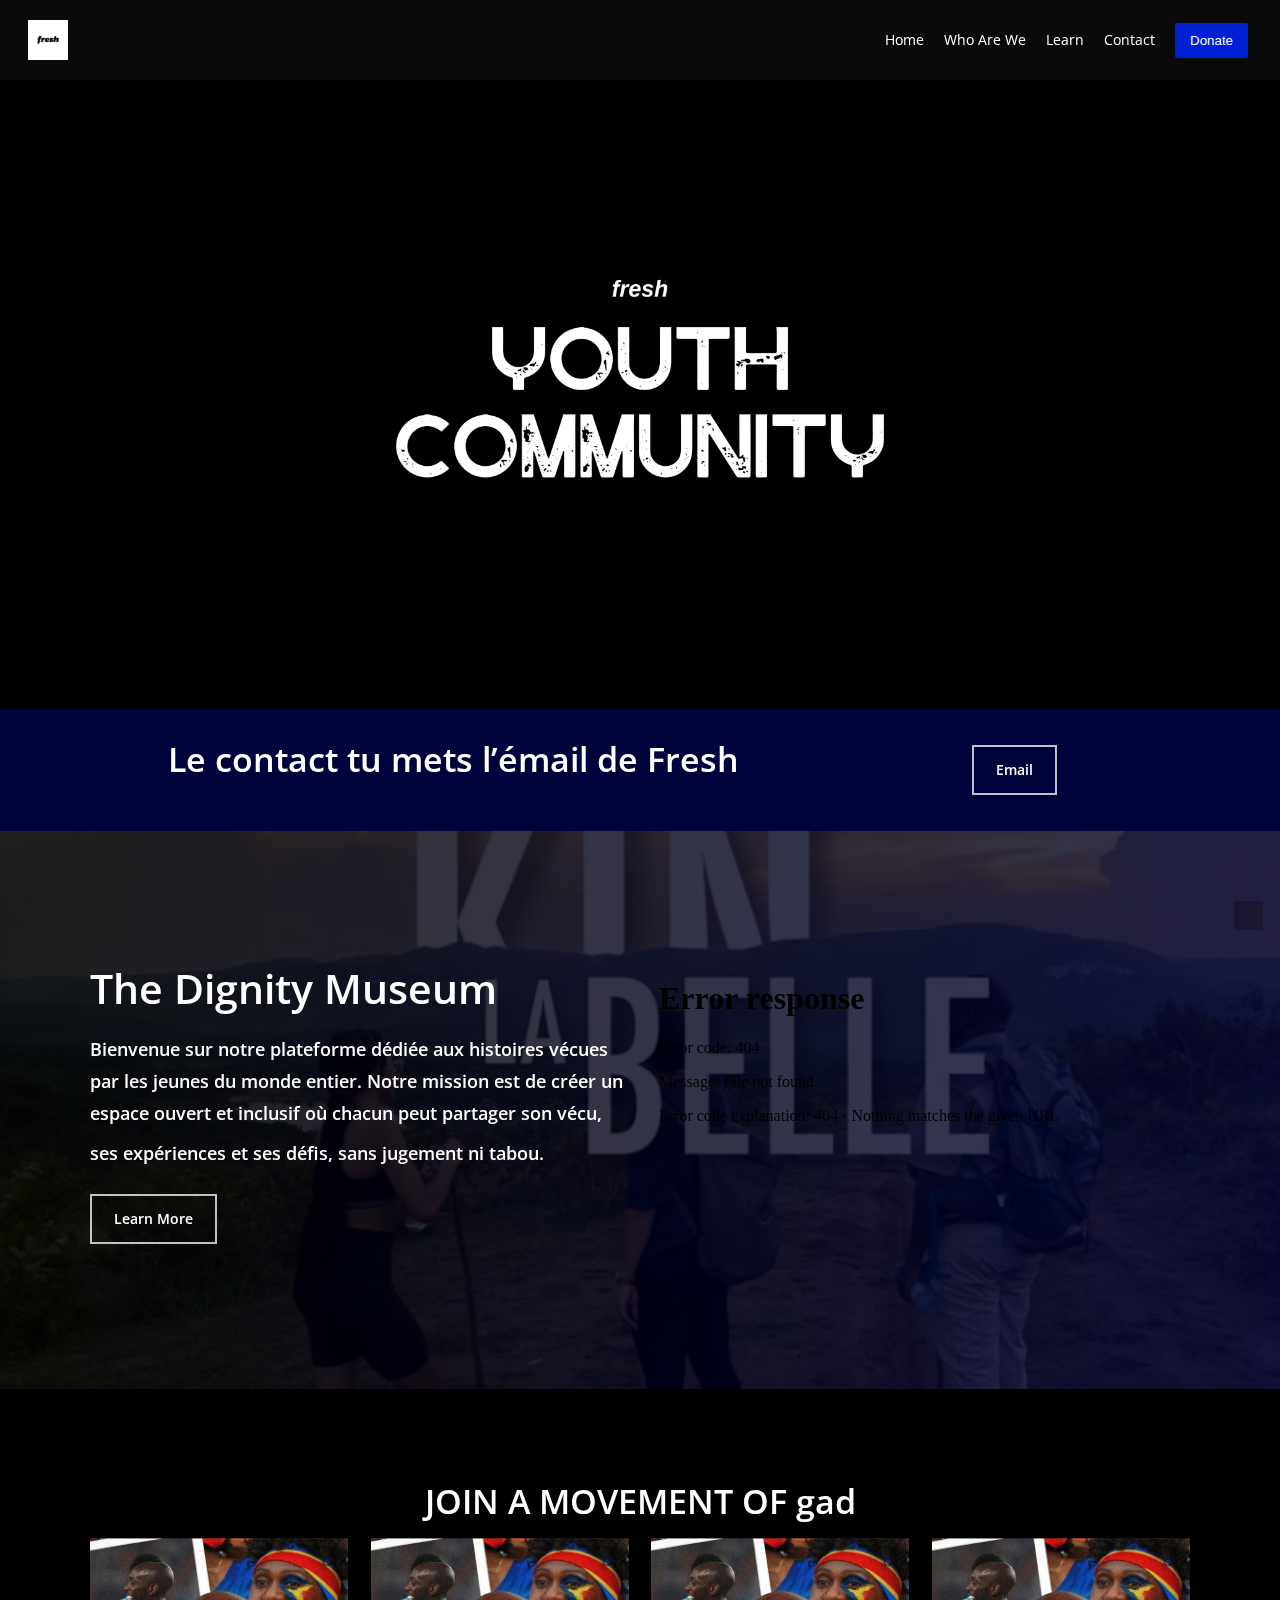
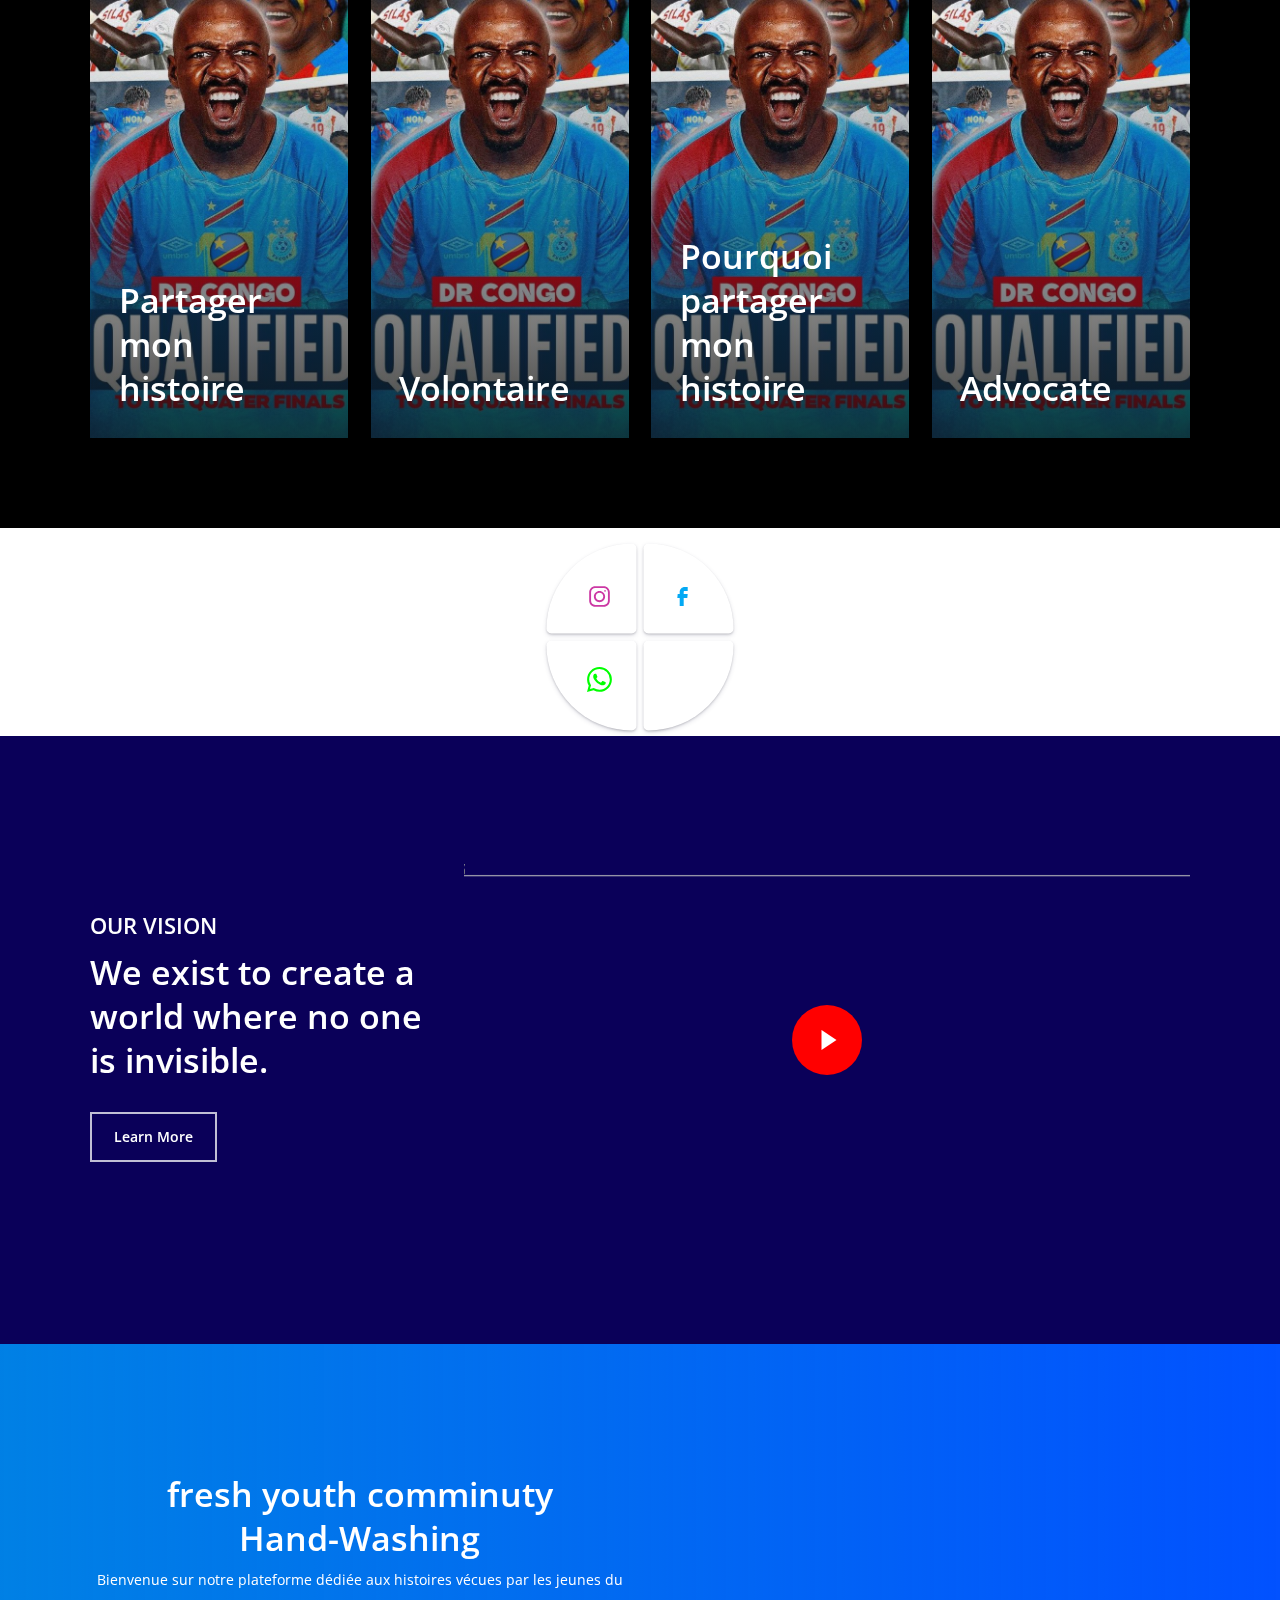
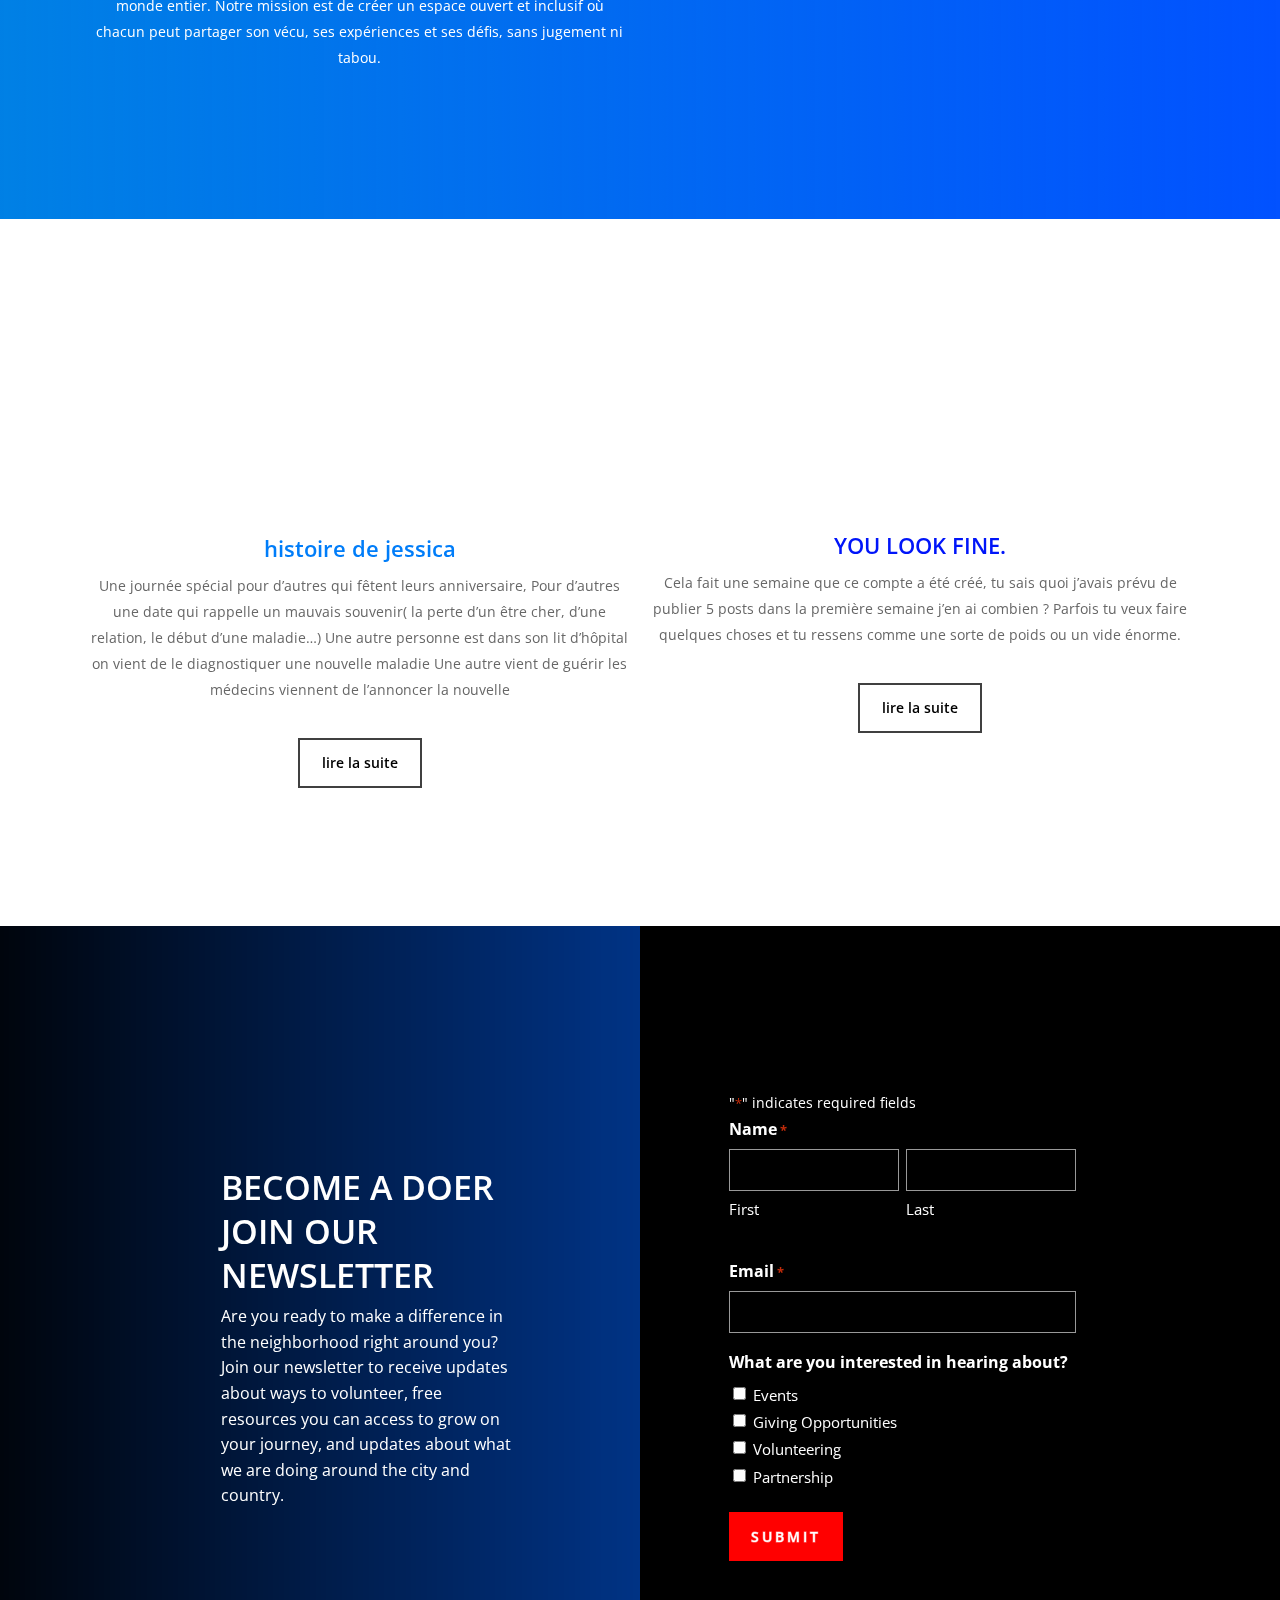
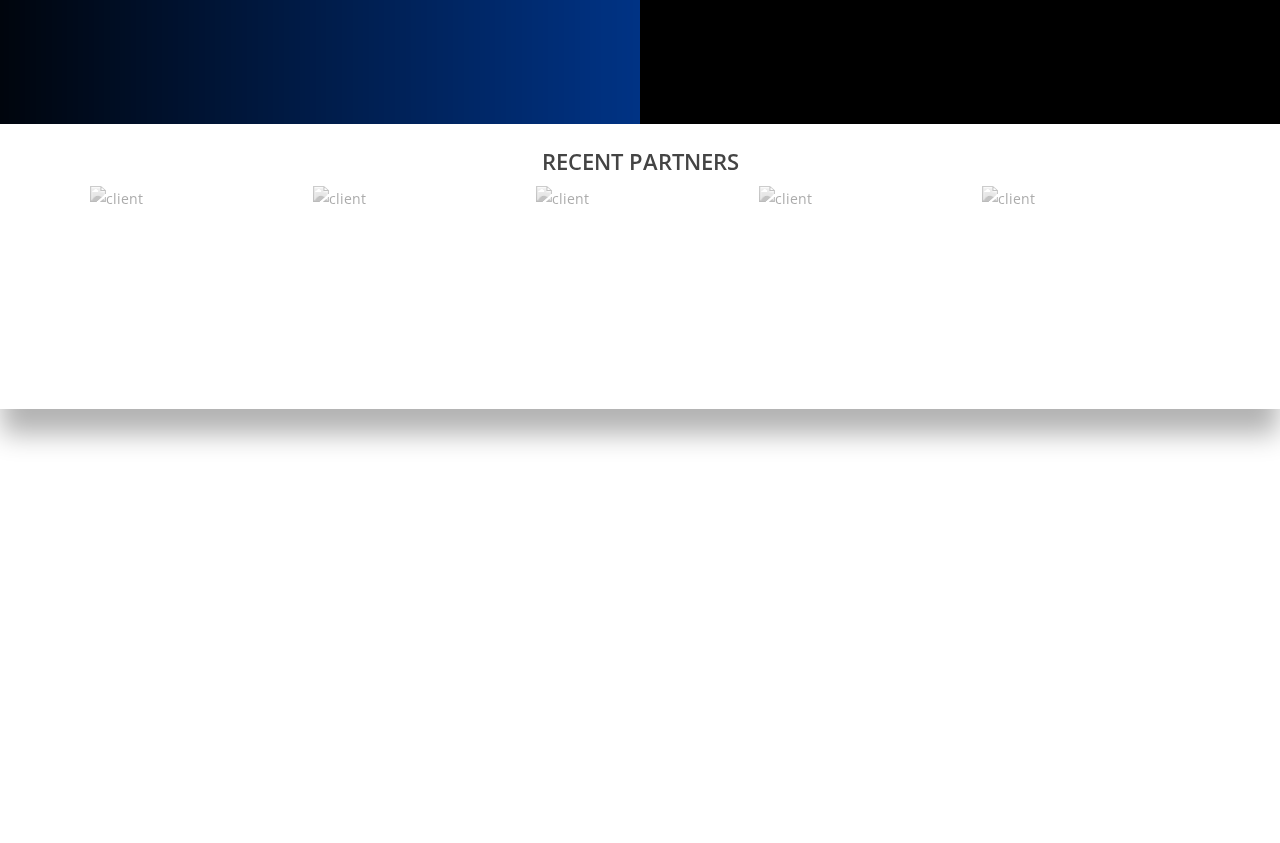
==== commit cb704607: "Add files via upload" ====
--- a/index.html
+++ b/index.html
@@ -12,7 +12,7 @@
 </script>
 
 	
-	<meta name="viewport" content="width=device-width, initial-scale=1, maximum-scale=1, user-scalable=0" /><link rel="shortcut icon" href="wp-content/uploads/lbw_iconloading@2x@05x.png?fit=57%2C44&#038;ssl=1" /><title>Fresh</title>
+	<meta name="viewport" content="width=device-width, initial-scale=1, maximum-scale=1, user-scalable=0" /><link rel="shortcut icon" href="assets/IMAGE/WhatsApp Image 2024-03-01 à 06.06.02_1b43b3ec.jpg" /><title>Fresh</title>
 <meta name='robots' content='max-image-preview:large' />
 <link rel='dns-prefetch' href='//secure.gravatar.com' />
 <link rel='dns-prefetch' href='//stats.wp.com' />
@@ -967,7 +967,7 @@
 <meta property="og:image:alt" content="" />
 <meta property="og:locale" content="en_US" />
 <meta name="twitter:text:title" content="Home 2022" />
-<meta name="twitter:image" content="https://i0.wp.com/www.Freshyouthcommunity.org/wp-content/uploads/2017/10/cropped-faviconlbwArtboard-1.png?fit=240%2C240&amp;ssl=1" />
+<meta name="twitter:image" content="" />
 <meta name="twitter:card" content="summary" />
 
 <!-- End Jetpack Open Graph Tags -->
@@ -1037,7 +1037,7 @@
 		<div class="row">
 			<div class="col span_3">
 				<a id="logo" href="https://www.Freshyouthcommunity.org" data-supplied-ml-starting-dark="false" data-supplied-ml-starting="false" data-supplied-ml="false" >
-					<img class="stnd default-logo dark-version" alt="Freshyouthcommunity" src="wp-content/uploads/l" srcset="https://i0.wp.com/www.Freshyouthcommunity.org/wp-content/uploads/2022/03/LBW-logo-light.png?fit=418%2C50&ssl=1 1x, https://i0.wp.com/www.Freshyouthcommunity.org/wp-content/uploads/2022/03/LBW-logo-light@2x.png?fit=836%2C100&ssl=1 2x" /> 
+					<img class="stnd default-logo dark-version" alt="Freshyouthcommunity" src="assets/IMAGE/WhatsApp Image 2024-03-01 à 06.06.02_1b43b3ec.jpg" srcset="" /> 
 				</a>
 				
 							</div><!--/span_3-->
@@ -1144,10 +1144,7 @@
           <div class="hover-wrap-inner">
             <img fetchpriority="high" decoding="async" class="img-with-animation skip-lazy " data-delay="0" height="644" width="878" data-animation="fade-in" src="assets/IMAGE/fresh by joyce.png" alt="white script text Movement of doers with Love beyond walls logo" srcset="assets/IMAGE/fresh by joyce.png" sizes="(min-width: 1450px) 75vw, (min-width: 1000px) 85vw, 100vw" />
           </div>
-          <button class="button" data-text="Awesome">
-    <span class="actual-text">&nbsp;by joyce &nbsp;</span>
-    <span aria-hidden="true" class="front-text">&nbsp;by joyce&nbsp;</span>
-</button>
+         
         </div>
       </div>
     </div>
@@ -1222,12 +1219,10 @@
 	<div  class="vc_col-sm-12 wpb_column column_container vc_column_container col no-extra-padding inherit_tablet inherit_phone "  data-t-w-inherits="default" data-bg-cover="" data-padding-pos="all" data-has-bg-color="false" data-bg-color="" data-bg-opacity="1" data-hover-bg="" data-hover-bg-opacity="1" data-animation="" data-delay="0" >
 		<div class="vc_column-inner" ><div class="column-bg-overlay-wrap" data-bg-animation="none"><div class="column-bg-overlay"></div></div>
 			<div class="wpb_wrapper">
-				<h2 style="color: #ffffff;text-align: center" class="vc_custom_heading" >JOIN A MOVEMENT OF DOERS</h2><div class="img-with-aniamtion-wrap center" data-max-width="100%" data-max-width-mobile="default" data-border-radius="none" data-shadow="none" data-animation="fade-in" >
+				<h2 style="color: #ffffff;text-align: center" class="vc_custom_heading" >JOIN A MOVEMENT OF gad </h2><div class="img-with-aniamtion-wrap center" data-max-width="100%" data-max-width-mobile="default" data-border-radius="none" data-shadow="none" data-animation="fade-in" >
       <div class="inner">
         <div class="hover-wrap" data-hover-animation="none"> 
-          <div class="hover-wrap-inner">
-            <img decoding="async" class="img-with-animation skip-lazy " data-delay="0" height="44" width="57" data-animation="fade-in" src="wp-content/uploads/LBW-heart-logo.png" alt="LBW small heart"  />
-          </div>
+          
         </div>
       </div>
     </div><div id="fws_65df276305eee" data-midnight="" data-column-margin="default" class="wpb_row vc_row-fluid vc_row inner_row standard_section   "  style="padding-top: 0px; padding-bottom: 0px; "><div class="row-bg-wrap"> <div class="row-bg" ></div> </div><div class="row_col_wrap_12_inner col span_12  left">
@@ -1616,15 +1611,15 @@
 				<div class="col span_3">
 					<!-- Footer widget area 1 -->
 					<div id="block-2" class="widget widget_block widget_media_image">
-<figure class="wp-block-image size-full"><img loading="lazy" decoding="async" width="60" height="44" src="https://www.Freshyouthcommunity.org/wp-content/uploads/2021/12/LBW-heart-logo.png" alt="red heart logo" class="wp-image-17642"/></figure>
+<figure class="wp-block-image size-full"><img loading="lazy" decoding="async" width="60" height="44" src="assets/IMAGE/WhatsApp Image 2024-03-01 à 06.06.02_1b43b3ec.jpg" alt="red heart logo" class="wp-image-17642"/></figure>
 </div>					</div><!--/span_3-->
 					
 											
 						<div class="col span_3">
 							<!-- Footer widget area 2 -->
-							<div id="nav_menu-2" class="widget widget_nav_menu"><h4>Navigate</h4><div class="menu-learn-more-container"><ul id="menu-learn-more" class="menu"><li id="menu-item-17782" class="menu-item menu-item-type-post_type menu-item-object-page menu-item-17782"><a href="https://www.Freshyouthcommunity.org/about-us/">About us</a></li>
+							<div id="nav_menu-2" class="widget widget_nav_menu"><h4>Navigate</h4><div class="menu-learn-more-container"><ul id="menu-learn-more" class="menu"><li id="menu-item-17782" class="menu-item menu-item-type-post_type menu-item-object-page menu-item-17782"><a href="45 themelight/blog.html">About us</a></li>
 <li id="menu-item-17786" class="menu-item menu-item-type-post_type menu-item-object-page menu-item-17786"><a href="https://www.Freshyouthcommunity.org/blog-2/">Blog</a></li>
-<li id="menu-item-17787" class="menu-item menu-item-type-post_type menu-item-object-page menu-item-17787"><a href="https://www.Freshyouthcommunity.org/geteducated/">Get Educated</a></li>
+<li id="menu-item-17787" class="menu-item menu-item-type-post_type menu-item-object-page menu-item-17787"><a href="45 themelight/blog.html">Get Educated</a></li>
 </ul></div></div>								
 							</div><!--/span_3-->
 							
@@ -1632,9 +1627,9 @@
 						
 													<div class="col span_3">
 								<!-- Footer widget area 3 -->
-								<div id="nav_menu-3" class="widget widget_nav_menu"><h4>Get Involved</h4><div class="menu-get-involved-container"><ul id="menu-get-involved" class="menu"><li id="menu-item-17789" class="menu-item menu-item-type-post_type menu-item-object-page menu-item-17789"><a href="https://www.Freshyouthcommunity.org/contact/">Contact</a></li>
-<li id="menu-item-17791" class="menu-item menu-item-type-post_type menu-item-object-page menu-item-17791"><a href="https://www.Freshyouthcommunity.org/geteducated/">Get Educated</a></li>
-<li id="menu-item-17790" class="menu-item menu-item-type-post_type menu-item-object-page menu-item-17790"><a href="https://www.Freshyouthcommunity.org/give/">Donate</a></li>
+								<div id="nav_menu-3" class="widget widget_nav_menu"><h4>Get Involved</h4><div class="menu-get-involved-container"><ul id="menu-get-involved" class="menu"><li id="menu-item-17789" class="menu-item menu-item-type-post_type menu-item-object-page menu-item-17789"><a href="">Contact</a></li>
+<li id="menu-item-17791" class="menu-item menu-item-type-post_type menu-item-object-page menu-item-17791"><a href="45 themelight/blog.html">Get Educated</a></li>
+
 </ul></div></div>									
 								</div><!--/span_3-->
 														
@@ -1670,7 +1665,7 @@
 		   
 					   
 						<p>
-				| 3270 East Main Street College Park GA 30337 |  @Freshyouthcommunity | #Freshyouthcommunity ®			 </p>	
+				| kinshasa rdc  |  @Freshyouthcommunity | #Freshyouthcommunity ®			 </p>	
 					   
 		</div><!--/span_5-->
 			   
@@ -1705,36 +1700,21 @@
 												
 						<ul class="menu">
 							<li class="menu-item menu-item-type-custom menu-item-object-custom menu-item-17868"><a href="http://Freshyouthcommunity.org">Home</a></li>
-<li class="menu-item menu-item-type-custom menu-item-object-custom menu-item-has-children menu-item-17751"><a>Who Are We</a>
+                            <li id="menu-item-17894" class="menu-item menu-item-type-custom menu-item-object-custom menu-item-has-children"><a>apropos <div class="taptap-menu-item-description"></div></a>
 <ul class="sub-menu">
-	<li class="menu-item menu-item-type-post_type menu-item-object-page menu-item-17758"><a href="https://www.Freshyouthcommunity.org/about-us/">About us</a></li>
+	<li id="menu-item-17895" class="menu-item menu-item-type-post_type menu-item-object-page"><a href="45 themelight/blog.html">About us<div class="taptap-menu-item-description"></div></a></li>
 </ul>
 </li>
-<li class="menu-item menu-item-type-custom menu-item-object-custom menu-item-has-children menu-item-17752"><a>What We Do</a>
+<li id="menu-item-17896" class="menu-item menu-item-type-custom menu-item-object-custom menu-item-has-children"><a>les histoires<div class="taptap-menu-item-description"></div></a>
 <ul class="sub-menu">
-	<li class="menu-item menu-item-type-post_type menu-item-object-page menu-item-17764"><a href="https://www.Freshyouthcommunity.org/lovesinksin/">Love Sinks In</a></li>
-	<li class="menu-item menu-item-type-post_type menu-item-object-page menu-item-17762"><a href="https://www.Freshyouthcommunity.org/dignity-museum/">Dignity Museum</a></li>
+	<li id="menu-item-17899" class="menu-item menu-item-type-post_type menu-item-object-page"><a href="45 themelight/blog.html">histoire vrai<div class="taptap-menu-item-description"></div></a></li>
+	<li id="menu-item-17898" class="menu-item menu-item-type-post_type menu-item-object-page"><a href="45 themelight/blog.html">comique <div class="taptap-menu-item-description"></div></a></li>
 </ul>
-</li>
-<li class="menu-item menu-item-type-custom menu-item-object-custom menu-item-has-children menu-item-17753"><a>Get Help</a>
-<ul class="sub-menu">
-	<li class="menu-item menu-item-type-post_type menu-item-object-page menu-item-17767"><a href="https://www.Freshyouthcommunity.org/resources/">Resources</a></li>
-</ul>
-</li>
-<li class="menu-item menu-item-type-custom menu-item-object-custom menu-item-17754"><a target="_blank" rel="noopener" href="https://lbw.storenvy.com/">Shop</a></li>
-<li class="menu-item menu-item-type-custom menu-item-object-custom menu-item-has-children menu-item-17756"><a>Get Involved</a>
-<ul class="sub-menu">
-	<li class="menu-item menu-item-type-post_type menu-item-object-page menu-item-17766"><a href="https://www.Freshyouthcommunity.org/volunteer/">Volunteer</a></li>
-</ul>
-</li>
-<li class="menu-item menu-item-type-custom menu-item-object-custom menu-item-has-children menu-item-17909"><a>Learn</a>
-<ul class="sub-menu">
-	<li class="menu-item menu-item-type-post_type menu-item-object-page menu-item-17763"><a href="https://www.Freshyouthcommunity.org/geteducated/">Get Educated</a></li>
-	<li class="menu-item menu-item-type-post_type menu-item-object-page menu-item-17760"><a href="https://www.Freshyouthcommunity.org/blog-2/">Blog</a></li>
-</ul>
-</li>
-<li class="menu-item menu-item-type-post_type menu-item-object-page menu-item-17761"><a href="https://www.Freshyouthcommunity.org/contact/">Contact</a></li>
-<li class="menu-item menu-item-type-post_type menu-item-object-page menu-item-17803"><a href="https://www.Freshyouthcommunity.org/give/"><button>Donate</button></a></li>
+
+
+
+
+<li id="menu-item-17905" class="menu-item menu-item-type-post_type menu-item-object-page"><a href="">Contact<div class="taptap-menu-item-description"></div></a></li>
 							
 						</ul>
 						
@@ -1852,37 +1832,23 @@
                     <!-- END WIDGETS (above menu) -->
                     
                     <!-- BEGIN MENU -->
-                                        <div class="taptap-by-bonfire"><ul id="menu-2022-mobile-menu" class="menu"><li id="menu-item-17892" class="menu-item menu-item-type-post_type menu-item-object-page menu-item-home current-menu-item page_item page-item-17797 current_page_item"><a href="https://www.Freshyouthcommunity.org/">Home<div class="taptap-menu-item-description"></div></a></li>
-<li id="menu-item-17894" class="menu-item menu-item-type-custom menu-item-object-custom menu-item-has-children"><a>Who We Are<div class="taptap-menu-item-description"></div></a>
+                                        <div class="taptap-by-bonfire"><ul id="menu-2022-mobile-menu" class="menu"><li id="menu-item-17892" class="menu-item menu-item-type-post_type menu-item-object-page menu-item-home current-menu-item page_item page-item-17797 current_page_item"><a href="index.html">Home<div class="taptap-menu-item-description"></div></a></li>
+<li id="menu-item-17894" class="menu-item menu-item-type-custom menu-item-object-custom menu-item-has-children"><a>apropos <div class="taptap-menu-item-description"></div></a>
 <ul class="sub-menu">
-	<li id="menu-item-17895" class="menu-item menu-item-type-post_type menu-item-object-page"><a href="https://www.Freshyouthcommunity.org/about-us/">About us<div class="taptap-menu-item-description"></div></a></li>
+	<li id="menu-item-17895" class="menu-item menu-item-type-post_type menu-item-object-page"><a href="45 themelight/blog.html">About us<div class="taptap-menu-item-description"></div></a></li>
 </ul>
 </li>
-<li id="menu-item-17896" class="menu-item menu-item-type-custom menu-item-object-custom menu-item-has-children"><a>What We Do<div class="taptap-menu-item-description"></div></a>
+<li id="menu-item-17896" class="menu-item menu-item-type-custom menu-item-object-custom menu-item-has-children"><a>les histoires<div class="taptap-menu-item-description"></div></a>
 <ul class="sub-menu">
-	<li id="menu-item-17899" class="menu-item menu-item-type-post_type menu-item-object-page"><a href="https://www.Freshyouthcommunity.org/lovesinksin/">LoveSinksIn<div class="taptap-menu-item-description"></div></a></li>
-	<li id="menu-item-17898" class="menu-item menu-item-type-post_type menu-item-object-page"><a href="https://www.Freshyouthcommunity.org/dignity-museum/">Dignity Museum<div class="taptap-menu-item-description"></div></a></li>
+	<li id="menu-item-17899" class="menu-item menu-item-type-post_type menu-item-object-page"><a href="45 themelight/blog.html">histoire vrai<div class="taptap-menu-item-description"></div></a></li>
+	<li id="menu-item-17898" class="menu-item menu-item-type-post_type menu-item-object-page"><a href="45 themelight/blog.html">comique <div class="taptap-menu-item-description"></div></a></li>
 </ul>
-</li>
-<li id="menu-item-17897" class="menu-item menu-item-type-custom menu-item-object-custom menu-item-has-children"><a>Get Help<div class="taptap-menu-item-description"></div></a>
-<ul class="sub-menu">
-	<li id="menu-item-17900" class="menu-item menu-item-type-post_type menu-item-object-page"><a href="https://www.Freshyouthcommunity.org/resources/">Resources<div class="taptap-menu-item-description"></div></a></li>
-</ul>
-</li>
-<li id="menu-item-17902" class="menu-item menu-item-type-custom menu-item-object-custom"><a target="_blank" href="https://lbw.storenvy.com/">Shop<div class="taptap-menu-item-description"></div></a></li>
-<li id="menu-item-17904" class="menu-item menu-item-type-custom menu-item-object-custom menu-item-has-children"><a>Get Involved<div class="taptap-menu-item-description"></div></a>
-<ul class="sub-menu">
-	<li id="menu-item-17906" class="menu-item menu-item-type-post_type menu-item-object-page"><a href="https://www.Freshyouthcommunity.org/volunteer/">Volunteer<div class="taptap-menu-item-description"></div></a></li>
-</ul>
-</li>
-<li id="menu-item-17903" class="menu-item menu-item-type-custom menu-item-object-custom menu-item-has-children"><a>Resources<div class="taptap-menu-item-description"></div></a>
-<ul class="sub-menu">
-	<li id="menu-item-17907" class="menu-item menu-item-type-post_type menu-item-object-page"><a href="https://www.Freshyouthcommunity.org/geteducated/">Get Educated<div class="taptap-menu-item-description"></div></a></li>
-	<li id="menu-item-17908" class="menu-item menu-item-type-post_type menu-item-object-page"><a href="https://www.Freshyouthcommunity.org/blog-2/">Blog<div class="taptap-menu-item-description"></div></a></li>
-</ul>
-</li>
-<li id="menu-item-17905" class="menu-item menu-item-type-post_type menu-item-object-page"><a href="https://www.Freshyouthcommunity.org/contact/">Contact<div class="taptap-menu-item-description"></div></a></li>
-<li id="menu-item-17893" class="menu-item menu-item-type-post_type menu-item-object-page"><a href="https://www.Freshyouthcommunity.org/give/">Donate<div class="taptap-menu-item-description"></div></a></li>
+
+
+
+
+<li id="menu-item-17905" class="menu-item menu-item-type-post_type menu-item-object-page"><a href="">Contact<div class="taptap-menu-item-description"></div></a></li>
+
 </ul></div>                    <!-- END MENU -->
 
                     <!-- BEGIN IMAGE-BASED MENU -->
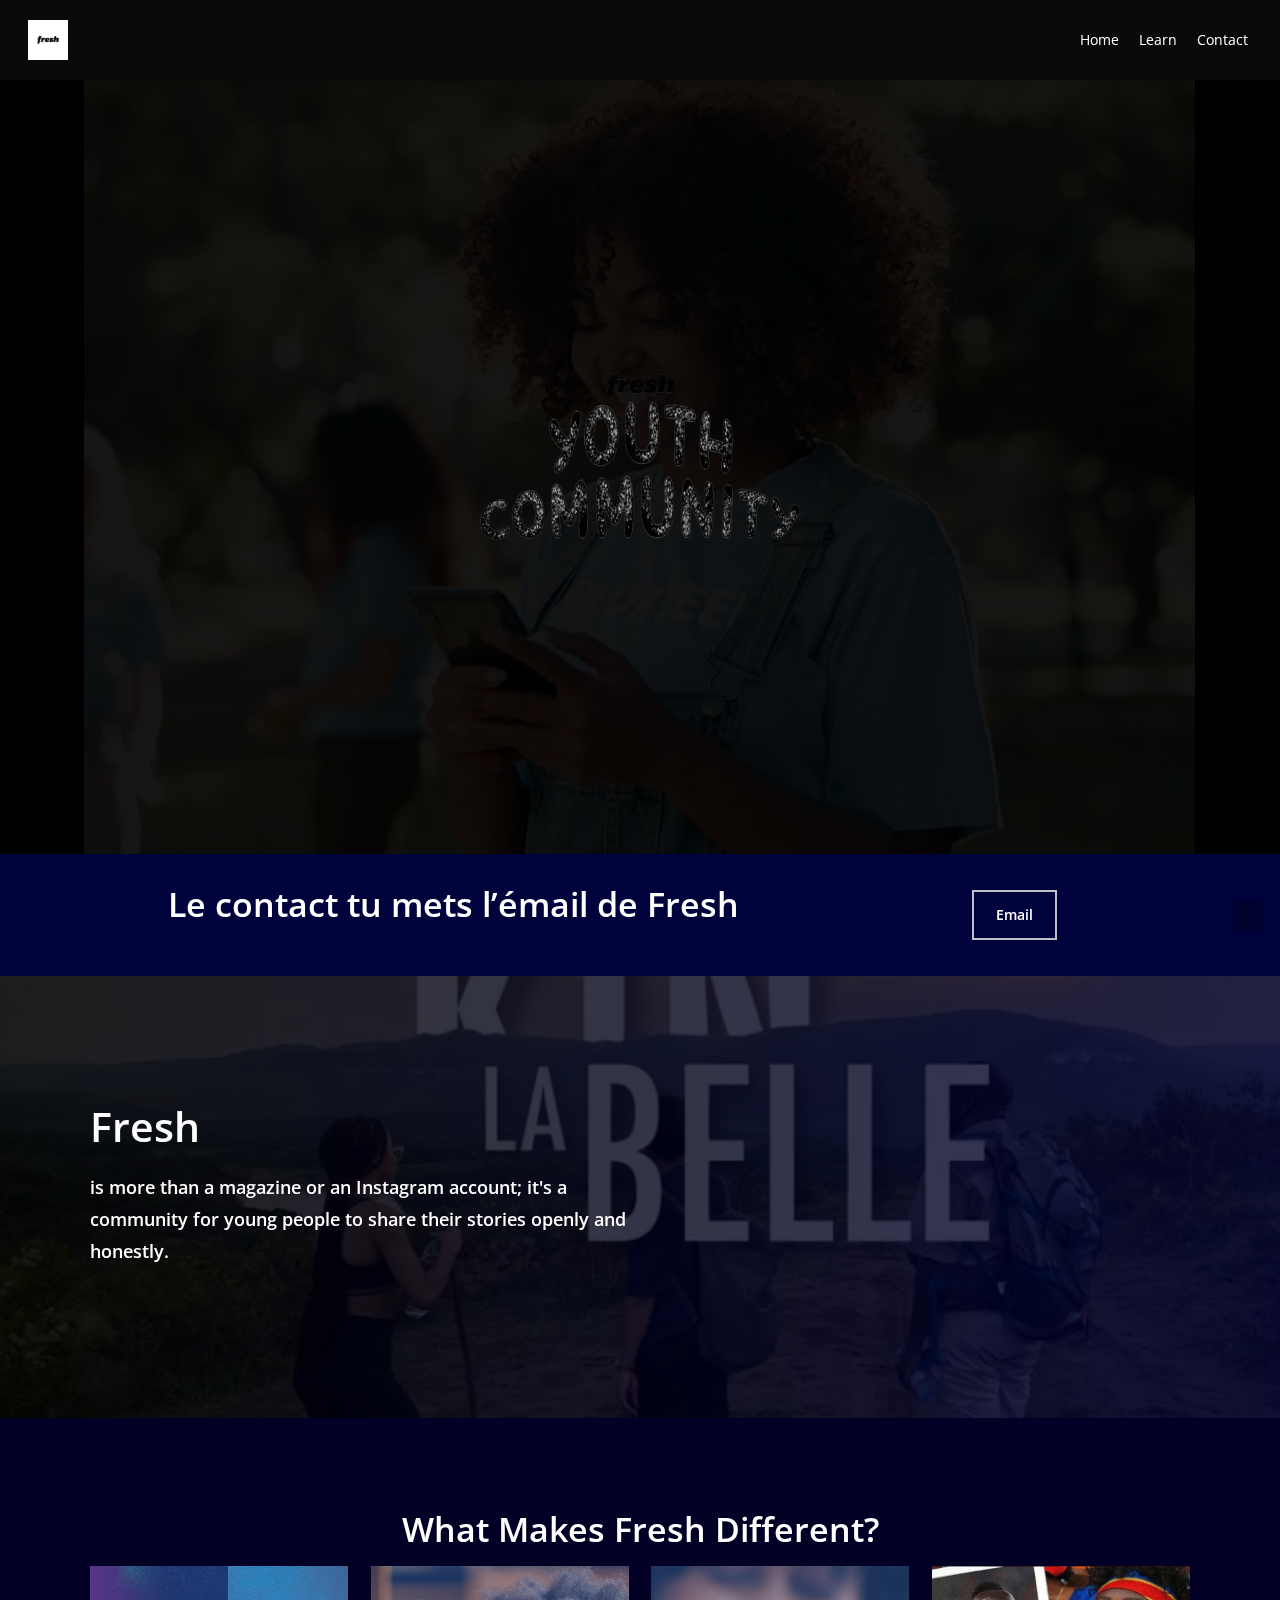
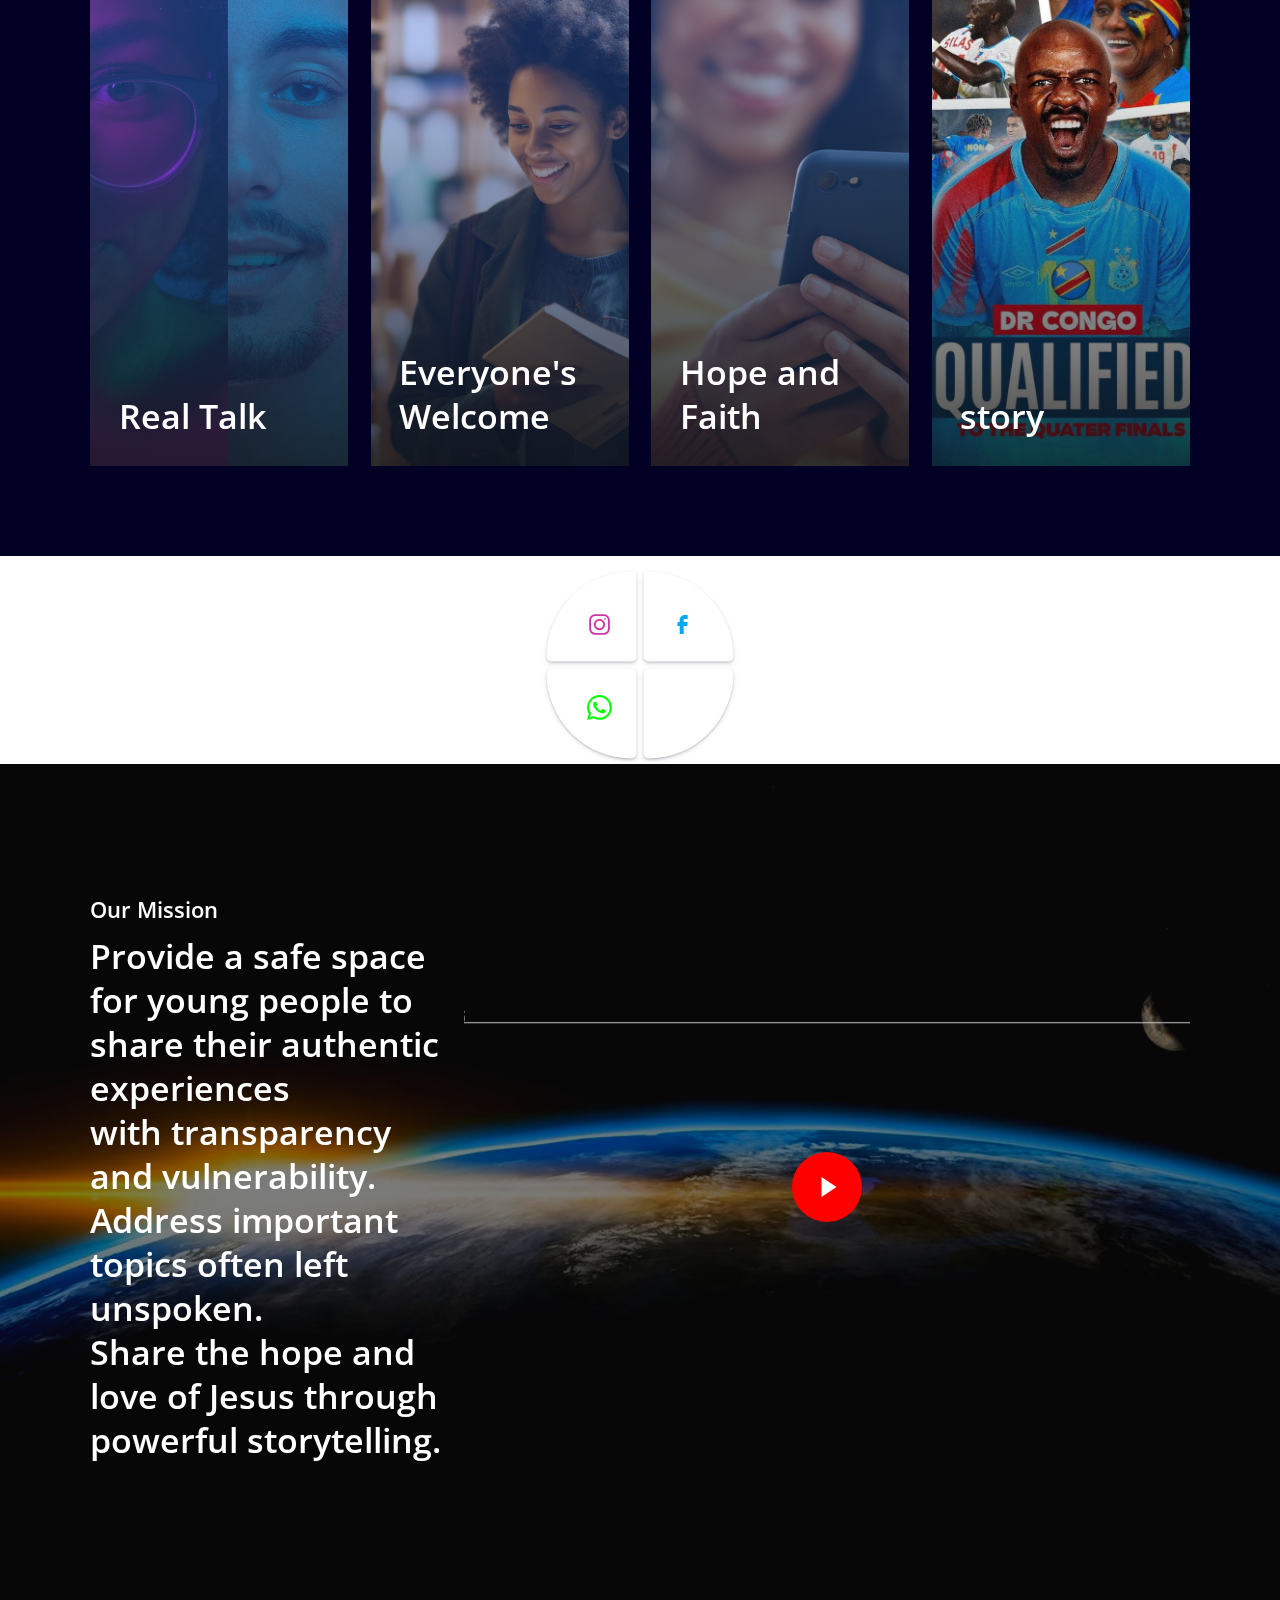
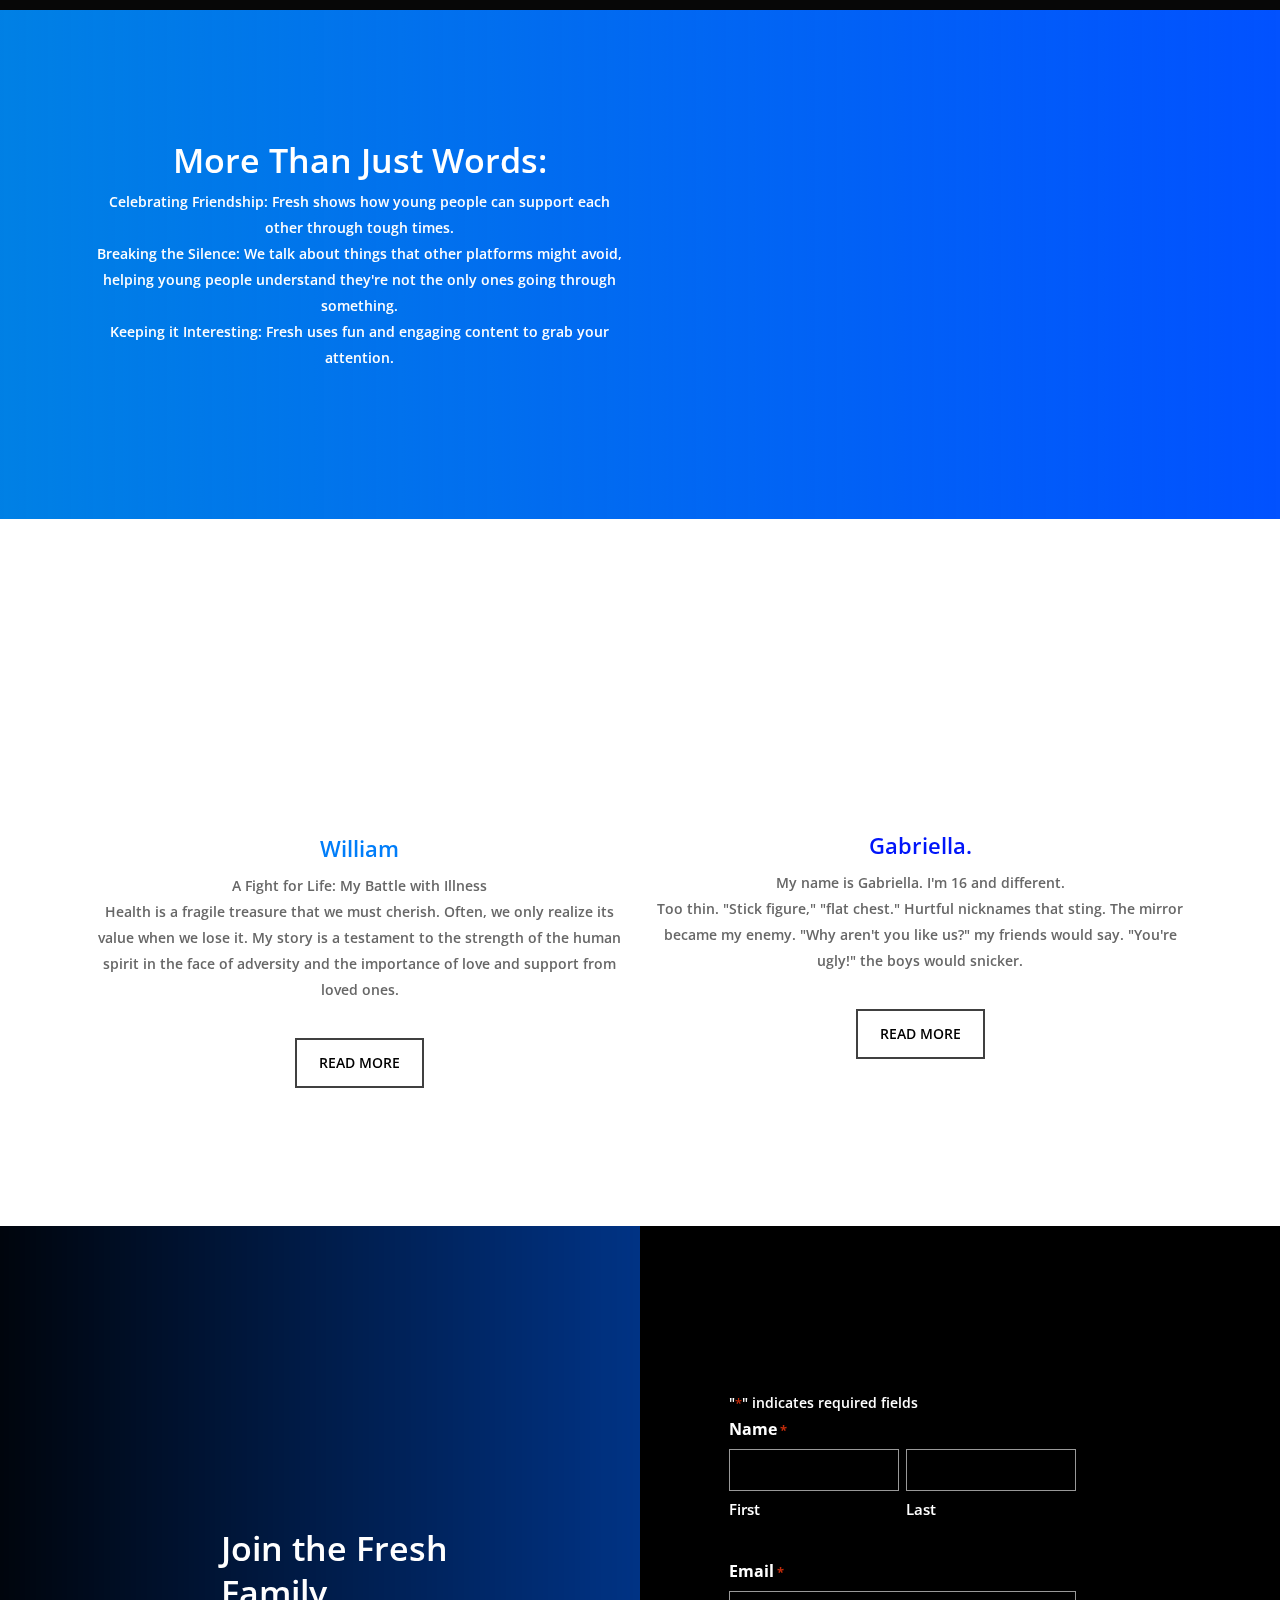
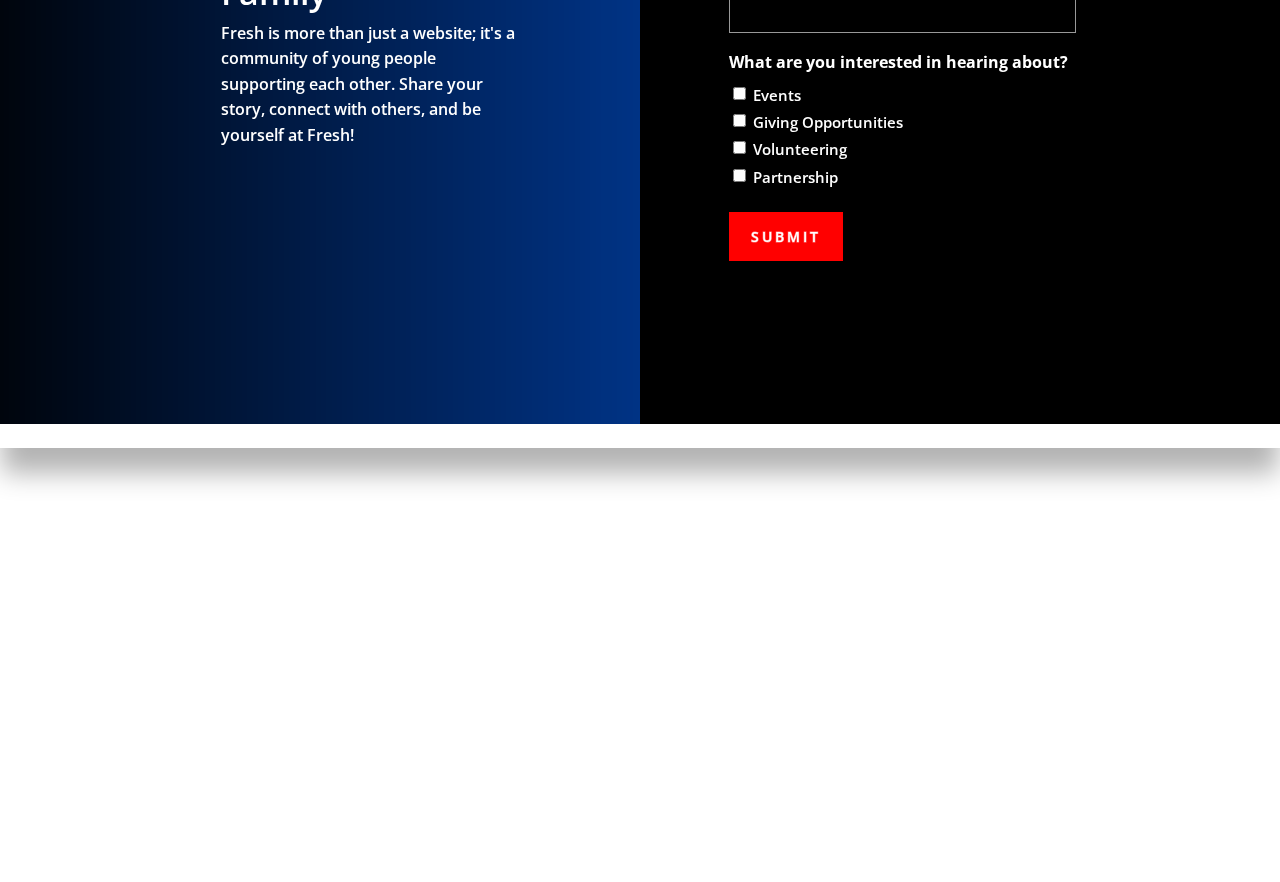
==== commit 3d528634: "Add files via upload" ====
--- a/index.html
+++ b/index.html
@@ -1053,20 +1053,16 @@
 					<nav>
 						
 						<ul class="sf-menu">	
-							<li id="menu-item-17868" class="menu-item menu-item-type-custom menu-item-object-custom menu-item-17868"><a href="http://Freshyouthcommunity.org">Home</a></li>
-<li id="menu-item-17751" class="menu-item menu-item-type-custom menu-item-object-custom menu-item-has-children menu-item-17751"><a>Who Are We</a>
-<ul class="sub-menu">
-	<li id="menu-item-17758" class="menu-item menu-item-type-post_type menu-item-object-page menu-item-17758"><a href="https://www.Freshyouthcommunity.org/about-us/">About us</a></li>
-</ul>
-</li>
+							<li id="menu-item-17868" class="menu-item menu-item-type-custom menu-item-object-custom menu-item-17868"><a href="index.html">Home</a></li>
+
 
 <li id="menu-item-17909" class="menu-item menu-item-type-custom menu-item-object-custom menu-item-has-children menu-item-17909"><a>Learn</a>
 <ul class="sub-menu">
-	<li id="menu-item-17760" class="menu-item menu-item-type-post_type menu-item-object-page menu-item-17760"><a href="45 themelight/index.html">Blog</a></li>
+	<li id="menu-item-17760" class="menu-item menu-item-type-post_type menu-item-object-page menu-item-17760"><a href="45 themelight/index.html">story</a></li>
 </ul>
 </li>
 <li id="menu-item-17761" class="menu-item menu-item-type-post_type menu-item-object-page menu-item-17761"><a href="https://www.Freshyouthcommunity.org/contact/">Contact</a></li>
-<li id="menu-item-17803" class="menu-item menu-item-type-post_type menu-item-object-page menu-item-17803"><a href="https://www.Freshyouthcommunity.org/give/"><button>Donate</button></a></li>
+
 						</ul>
 						
 
@@ -1119,7 +1115,7 @@
             
 			<div class="nectar-video-wrap" data-bg-alignment="">
 				<div class="nectar-video-inner">
-        <video class="nectar-video-bg" width="1800" height="700" preload="auto" loop autoplay muted playsinline><source src="assets/video/VHNYNY.mp4"  type="video/mp4"></video>    		</div>
+        <video class="nectar-video-bg" width="1800" height="700" preload="auto" loop autoplay muted playsinline><source src="assets/video/IMG_0277.MP4"  type="video/mp4"></video>    		</div>
 			 </div>
        
 			<div class="row_col_wrap_12 col span_12 light left">
@@ -1142,7 +1138,7 @@
       <div class="inner">
         <div class="hover-wrap" data-hover-animation="none"> 
           <div class="hover-wrap-inner">
-            <img fetchpriority="high" decoding="async" class="img-with-animation skip-lazy " data-delay="0" height="644" width="878" data-animation="fade-in" src="assets/IMAGE/fresh by joyce.png" alt="white script text Movement of doers with Love beyond walls logo" srcset="assets/IMAGE/fresh by joyce.png" sizes="(min-width: 1450px) 75vw, (min-width: 1000px) 85vw, 100vw" />
+            <img fetchpriority="high" decoding="async" class="img-with-animation skip-lazy " data-delay="0" height="644" width="878" data-animation="fade-in" src="assets/IMAGE/IMG_9424.PNG" alt="white script text Movement of doers with Love beyond walls logo" srcset="assets/IMAGE/fresh by joyce.png" sizes="(min-width: 1450px) 75vw, (min-width: 1000px) 85vw, 100vw" />
           </div>
          
         </div>
@@ -1185,17 +1181,18 @@
 	<div  class="vc_col-sm-6 wpb_column column_container vc_column_container col no-extra-padding inherit_tablet inherit_phone "  data-t-w-inherits="default" data-bg-cover="" data-padding-pos="all" data-has-bg-color="false" data-bg-color="" data-bg-opacity="1" data-hover-bg="" data-hover-bg-opacity="1" data-animation="" data-delay="0" >
 		<div class="vc_column-inner" ><div class="column-bg-overlay-wrap" data-bg-animation="none"><div class="column-bg-overlay"></div></div>
 			<div class="wpb_wrapper">
-				<h1 style="color: #ffffff;text-align: left" class="vc_custom_heading" >The Dignity Museum</h1><div class="divider-wrap" data-alignment="default"><div style="height: 15px;" class="divider"></div></div>
+				<h1 style="color: #ffffff;text-align: left" class="vc_custom_heading" >Fresh</h1><div class="divider-wrap" data-alignment="default"><div style="height: 15px;" class="divider"></div></div>
 <div class="wpb_text_column wpb_content_element " >
 	<div class="wpb_wrapper">
-		<h4 style="font-weight: 400;"><strong><span style="color: #ffffff;"> Bienvenue sur notre plateforme dédiée aux histoires vécues par les jeunes du monde entier. Notre mission est de créer un espace ouvert et inclusif où chacun peut partager son vécu, </span></strong></h4>
-<h4 style="font-weight: 400;"><strong><span style="color: #ffffff;">ses expériences et ses défis, sans jugement ni tabou.</span></strong></h4>
+		<h4 style="font-weight: 400;"><strong><span style="color: #ffffff;">  is more than a magazine or an Instagram account; it's a community for
+young people to share their stories openly and honestly. </h4>
+
 	</div>
 </div>
 
 
 
-<div class="divider-wrap" data-alignment="default"><div style="height: 15px;" class="divider"></div></div><a class="nectar-button large see-through-2 "  style="margin-top: 10px; border-color: #ffffff; color: #ffffff;"  href="" data-color-override="#ffffff" data-hover-color-override="false" data-hover-text-color-override="#ffffff"><span>Learn More</span></a>
+<div class="divider-wrap" data-alignment="default"><div style="height: 15px;" class="divider"></div></div>
 			</div> 
 		</div>
 	</div> 
@@ -1205,21 +1202,18 @@
 			<div class="wpb_wrapper">
 				
 	<div class="wpb_video_widget wpb_content_element vc_clearfix   vc_video-aspect-ratio-169 vc_video-el-width-100 vc_video-align-center" >
-		<div class="wpb_wrapper">
-			
-			<div class="wpb_video_wrapper"><div class="embed-vimeo" style="text-align: center;"><iframe src="assets/video/VHNYNY.mp4" width="1080" height="608" frameborder="0" webkitallowfullscreen mozallowfullscreen allowfullscreen></iframe></div></div>
-		</div>
+		
 	</div>
 
 			</div> 
 		</div>
 	</div> 
 </div></div>
-		<div id="fws_65df276305b18"  data-column-margin="default" data-midnight="dark" data-top-percent="7%" data-bottom-percent="7%"  class="wpb_row vc_row-fluid vc_row full-width-section standard_section "  style="padding-top: calc(100vw * 0.07); padding-bottom: calc(100vw * 0.07); "><div class="row-bg-wrap" data-bg-animation="none" data-bg-overlay="false"><div class="inner-wrap"><div class="row-bg using-bg-color"  style="background-color: #000000; "></div></div><div class="row-bg-overlay" ></div></div><div class="row_col_wrap_12 col span_12 dark left">
+		<div id="fws_65df276305b18"  data-column-margin="default" data-midnight="dark" data-top-percent="7%" data-bottom-percent="7%"  class="wpb_row vc_row-fluid vc_row full-width-section standard_section "  style="padding-top: calc(100vw * 0.07); padding-bottom: calc(100vw * 0.07); "><div class="row-bg-wrap" data-bg-animation="none" data-bg-overlay="false"><div class="inner-wrap"><div class="row-bg using-bg-color"  style="background-color: #020025; "></div></div><div class="row-bg-overlay" ></div></div><div class="row_col_wrap_12 col span_12 dark left">
 	<div  class="vc_col-sm-12 wpb_column column_container vc_column_container col no-extra-padding inherit_tablet inherit_phone "  data-t-w-inherits="default" data-bg-cover="" data-padding-pos="all" data-has-bg-color="false" data-bg-color="" data-bg-opacity="1" data-hover-bg="" data-hover-bg-opacity="1" data-animation="" data-delay="0" >
 		<div class="vc_column-inner" ><div class="column-bg-overlay-wrap" data-bg-animation="none"><div class="column-bg-overlay"></div></div>
 			<div class="wpb_wrapper">
-				<h2 style="color: #ffffff;text-align: center" class="vc_custom_heading" >JOIN A MOVEMENT OF gad </h2><div class="img-with-aniamtion-wrap center" data-max-width="100%" data-max-width-mobile="default" data-border-radius="none" data-shadow="none" data-animation="fade-in" >
+				<h2 style="color: #ffffff;text-align: center" class="vc_custom_heading" >What Makes Fresh Different?</h2><div class="img-with-aniamtion-wrap center" data-max-width="100%" data-max-width-mobile="default" data-border-radius="none" data-shadow="none" data-animation="fade-in" >
       <div class="inner">
         <div class="hover-wrap" data-hover-animation="none"> 
           
@@ -1229,9 +1223,10 @@
 	<div  class="vc_col-sm-3 wpb_column column_container vc_column_container col child_column no-extra-padding inherit_tablet inherit_phone "   data-t-w-inherits="default" data-bg-cover="" data-padding-pos="all" data-has-bg-color="false" data-bg-color="" data-bg-opacity="1" data-hover-bg="" data-hover-bg-opacity="1" data-animation="" data-delay="0">
 		<div class="vc_column-inner" ><div class="column-bg-overlay-wrap" data-bg-animation="none"><div class="column-bg-overlay"></div></div>
 		<div class="wpb_wrapper">
-			<div class="nectar-fancy-box using-img " style="min-height: 500px" data-style="hover_desc" data-border-radius="default" data-animation="" data-bg-animation="long_zoom" data-border="" data-delay="" data-alignment="left" data-color="accent-color" ><div class="box-bg"  style="background-image: url('assets/IMAGE/IMG-20240207-WA0007.jpg'); "></div> <div class="inner"><div class="heading-wrap">
-<h2>Partager mon histoire</h2>
-</div><div class="hover-content">We believe that learning is essential to effectively serving those who are vulnerable. Watch, read, and listen to get educated about our work.</div></div>  <a   class="box-link"></a> </div>
+			<div class="nectar-fancy-box using-img " style="min-height: 500px" data-style="hover_desc" data-border-radius="default" data-animation="" data-bg-animation="long_zoom" data-border="" data-delay="" data-alignment="left" data-color="accent-color" ><div class="box-bg"  style="background-image: url('assets/IMAGE/IMG_0354.PNG'); "></div> <div class="inner"><div class="heading-wrap">
+<h2>Real Talk </h2>
+</div><div class="hover-content"> We encourage young people to be themselves and share their true
+experiences, good and bad.</div></div>  <a   class="box-link"></a> </div>
 		</div> 
 	</div>
 	</div> 
@@ -1239,9 +1234,11 @@
 	<div  class="vc_col-sm-3 wpb_column column_container vc_column_container col child_column no-extra-padding inherit_tablet inherit_phone "   data-t-w-inherits="default" data-bg-cover="" data-padding-pos="all" data-has-bg-color="false" data-bg-color="" data-bg-opacity="1" data-hover-bg="" data-hover-bg-opacity="1" data-animation="" data-delay="0">
 		<div class="vc_column-inner" ><div class="column-bg-overlay-wrap" data-bg-animation="none"><div class="column-bg-overlay"></div></div>
 		<div class="wpb_wrapper">
-			<div class="nectar-fancy-box using-img " style="min-height: 500px" data-style="hover_desc" data-border-radius="default" data-animation="" data-bg-animation="long_zoom" data-border="" data-delay="" data-alignment="left" data-color="accent-color" ><div class="box-bg"  style="background-image: url('assets/IMAGE/IMG-20240207-WA0007.jpg'); "></div> <div class="inner"><div class="heading-wrap">
-<h2>Volontaire</h2>
-</div><div class="hover-content">Volunteering is truly about one life impacting another. There are so many ways to volunteer your time, gifts and talents to help us serve communities nationally and locally.</div></div>  <a   class="box-link"></a> </div>
+			<div class="nectar-fancy-box using-img " style="min-height: 500px" data-style="hover_desc" data-border-radius="default" data-animation="" data-bg-animation="long_zoom" data-border="" data-delay="" data-alignment="left" data-color="accent-color" ><div class="box-bg"  style="background-image: url('assets/IMAGE/IMG_0355.PNG'); "></div> <div class="inner"><div class="heading-wrap">
+<h2>Everyone's Welcome</h2>
+</div><div class="hover-content"> No matter who you are or what you believe, Fresh is a
+safe space to share your voice.
+</div></div>  <a   class="box-link"></a> </div>
 		</div> 
 	</div>
 	</div> 
@@ -1249,9 +1246,10 @@
 	<div  class="vc_col-sm-3 wpb_column column_container vc_column_container col child_column no-extra-padding inherit_tablet inherit_phone "   data-t-w-inherits="default" data-bg-cover="" data-padding-pos="all" data-has-bg-color="false" data-bg-color="" data-bg-opacity="1" data-hover-bg="" data-hover-bg-opacity="1" data-animation="" data-delay="0">
 		<div class="vc_column-inner" ><div class="column-bg-overlay-wrap" data-bg-animation="none"><div class="column-bg-overlay"></div></div>
 		<div class="wpb_wrapper">
-			<div class="nectar-fancy-box using-img " style="min-height: 500px" data-style="hover_desc" data-border-radius="default" data-animation="" data-bg-animation="long_zoom" data-border="" data-delay="" data-alignment="left" data-color="accent-color" ><div class="box-bg"  style="background-image: url('assets/IMAGE/IMG-20240207-WA0007.jpg'); "></div> <div class="inner"><div class="heading-wrap">
-<h2>Pourquoi partager mon histoire</h2>
-</div><div class="hover-content">With your support, we are able to provide assistance to people where they are, help equip them for a better future, and continue to spread this global movement.</div></div>  <a target="_blank"  class="box-link"></a> </div>
+			<div class="nectar-fancy-box using-img " style="min-height: 500px" data-style="hover_desc" data-border-radius="default" data-animation="" data-bg-animation="long_zoom" data-border="" data-delay="" data-alignment="left" data-color="accent-color" ><div class="box-bg"  style="background-image: url('assets/IMAGE/IMG_0356.PNG'); "></div> <div class="inner"><div class="heading-wrap">
+<h2>Hope and Faith</h2>
+</div><div class="hover-content"> Fresh offers a positive outlook based on faith, helping young
+people through tough times.</div></div>  <a target="_blank"  class="box-link"></a> </div>
 		</div> 
 	</div>
 	</div> 
@@ -1260,8 +1258,9 @@
 		<div class="vc_column-inner" ><div class="column-bg-overlay-wrap" data-bg-animation="none"><div class="column-bg-overlay"></div></div>
 		<div class="wpb_wrapper">
 			<div class="nectar-fancy-box using-img " style="min-height: 500px" data-style="hover_desc" data-border-radius="default" data-animation="" data-bg-animation="long_zoom" data-border="" data-delay="" data-alignment="left" data-color="accent-color" ><div class="box-bg"  style="background-image: url('assets/IMAGE/IMG-20240207-WA0007.jpg'); "></div> <div class="inner"><div class="heading-wrap">
-<h2>Advocate</h2>
-</div><div class="hover-content">Advocacy starts with empathy. At LBW we are empowered by the fact that each one of us can use our voice, time and talents to grow in advocacy for our communities. Click to learn how you can grow with us.</div></div>  <a  href="45 themelight/index.html" class="box-link"></a> </div>
+<h2>story</h2>
+</div><div class="hover-content"> Fresh offers a positive outlook based on faith, helping young
+people through tough times.</div></div>  <a  href="45 themelight/index.html" class="box-link"></a> </div>
 		</div> 
 	</div>
 	</div> 
@@ -1324,20 +1323,24 @@
 
 
 
-	<div id="fws_65df27630ed8a"  data-column-margin="default" data-midnight="dark" data-top-percent="10%" data-bottom-percent="10%"  class="wpb_row vc_row-fluid vc_row full-width-section  vc_row-o-equal-height vc_row-flex  vc_row-o-content-middle standard_section "  style="padding-top: calc(100vw * 0.10); padding-bottom: calc(100vw * 0.10); "><div class="row-bg-wrap" data-bg-animation="none" data-bg-overlay="false"><div class="inner-wrap using-image"><div class="row-bg using-image using-bg-color"  style="background-image: url(https://i0.wp.com/www.Freshyouthcommunity.org/wp-content/uploads/2020/09/lbw_people_gathering@2x.png?fit=1920%2C797&#038;ssl=1); background-position: left top; background-repeat: no-repeat; background-color: #0a0059; "></div></div><div class="row-bg-overlay" ></div></div><div class="row_col_wrap_12 col span_12 dark left">
+	<div id="fws_65df27630ed8a"  data-column-margin="default" data-midnight="dark" data-top-percent="10%" data-bottom-percent="10%"  class="wpb_row vc_row-fluid vc_row full-width-section  vc_row-o-equal-height vc_row-flex  vc_row-o-content-middle standard_section "  style="padding-top: calc(100vw * 0.10); padding-bottom: calc(100vw * 0.10); "><div class="row-bg-wrap" data-bg-animation="none" data-bg-overlay="false"><div class="inner-wrap using-image"><div class="row-bg using-image using-bg-color"  style="background-image: url(assets/IMAGE/ETDO2824.JPG); background-position: left top; background-repeat: no-repeat; background-color: #07012e; "></div></div><div class="row-bg-overlay" ></div></div><div class="row_col_wrap_12 col span_12 dark left">
 	<div  class="vc_col-sm-4 wpb_column column_container vc_column_container col no-extra-padding inherit_tablet inherit_phone "  data-t-w-inherits="default" data-bg-cover="" data-padding-pos="all" data-has-bg-color="false" data-bg-color="" data-bg-opacity="1" data-hover-bg="" data-hover-bg-opacity="1" data-animation="" data-delay="0" >
 		<div class="vc_column-inner" ><div class="column-bg-overlay-wrap" data-bg-animation="none"><div class="column-bg-overlay"></div></div>
 			<div class="wpb_wrapper">
-				<h3 style="color: #ffffff;text-align: left" class="vc_custom_heading" >OUR VISION</h3>
+				<h3 style="color: #ffffff;text-align: left" class="vc_custom_heading" >Our Mission</h3>
 <div class="wpb_text_column wpb_content_element " >
 	<div class="wpb_wrapper">
-		<h2><span style="color: #ffffff;">We exist to create a world where no one is invisible.</span></h2>
+		<h2><span style="color: #ffffff;">Provide a safe space for young people to share their authentic experiences<br>
+with transparency and vulnerability.<br>
+Address important topics often left unspoken.<br>
+Share the hope and love of Jesus through powerful storytelling.<br>
+</span></h2>
 	</div>
 </div>
 
 
 
-<div class="divider-wrap" data-alignment="default"><div style="height: 20px;" class="divider"></div></div><a class="nectar-button large see-through-2 "  style="margin-top: 10px; border-color: #ffffff; color: #ffffff;"  href="#" data-color-override="#ffffff" data-hover-color-override="false" data-hover-text-color-override="#ffffff"><span>Learn More</span></a>
+<div class="divider-wrap" data-alignment="default"><div style="height: 20px;" class="divider"></div></div>
 			</div> 
 		</div>
 	</div> 
@@ -1345,7 +1348,7 @@
 	<div  class="vc_col-sm-8 wpb_column column_container vc_column_container col no-extra-padding inherit_tablet inherit_phone "  data-t-w-inherits="default" data-bg-cover="" data-padding-pos="all" data-has-bg-color="false" data-bg-color="" data-bg-opacity="1" data-hover-bg="" data-hover-bg-opacity="1" data-animation="" data-delay="0" >
 		<div class="vc_column-inner" ><div class="column-bg-overlay-wrap" data-bg-animation="none"><div class="column-bg-overlay"></div></div>
 			<div class="wpb_wrapper">
-				<div class="nectar-video-box" data-color="default-accent-color"  data-play-button-size="default" data-border-radius="none" data-hover="defaut" data-shadow="none"><div class="inner-wrap"><a href="https://vimeo.com/371279837" class="full-link pp"></a><img loading="lazy" decoding="async" width="2160" height="1048" src="https://i0.wp.com/www.Freshyouthcommunity.org/wp-content/uploads/2022/08/CityWebPic.webp?fit=2160%2C1048&amp;ssl=1" class="attachment-full size-full" alt="" srcset="https://i0.wp.com/www.Freshyouthcommunity.org/wp-content/uploads/2022/08/CityWebPic.webp?w=2160&amp;ssl=1 2160w, https://i0.wp.com/www.Freshyouthcommunity.org/wp-content/uploads/2022/08/CityWebPic.webp?resize=300%2C146&amp;ssl=1 300w, https://i0.wp.com/www.Freshyouthcommunity.org/wp-content/uploads/2022/08/CityWebPic.webp?resize=1024%2C497&amp;ssl=1 1024w, https://i0.wp.com/www.Freshyouthcommunity.org/wp-content/uploads/2022/08/CityWebPic.webp?resize=768%2C373&amp;ssl=1 768w, https://i0.wp.com/www.Freshyouthcommunity.org/wp-content/uploads/2022/08/CityWebPic.webp?resize=1536%2C745&amp;ssl=1 1536w, https://i0.wp.com/www.Freshyouthcommunity.org/wp-content/uploads/2022/08/CityWebPic.webp?resize=2048%2C994&amp;ssl=1 2048w" sizes="(max-width: 1080px) 100vw, 1080px" data-attachment-id="17742" data-permalink="https://www.Freshyouthcommunity.org/citywebpic-2/" data-orig-file="https://i0.wp.com/www.Freshyouthcommunity.org/wp-content/uploads/2022/08/CityWebPic.webp?fit=2160%2C1048&amp;ssl=1" data-orig-size="2160,1048" data-comments-opened="1" data-image-meta="{&quot;aperture&quot;:&quot;0&quot;,&quot;credit&quot;:&quot;&quot;,&quot;camera&quot;:&quot;&quot;,&quot;caption&quot;:&quot;&quot;,&quot;created_timestamp&quot;:&quot;0&quot;,&quot;copyright&quot;:&quot;&quot;,&quot;focal_length&quot;:&quot;0&quot;,&quot;iso&quot;:&quot;0&quot;,&quot;shutter_speed&quot;:&quot;0&quot;,&quot;title&quot;:&quot;&quot;,&quot;orientation&quot;:&quot;0&quot;}" data-image-title="CityWebPic" data-image-description="" data-image-caption="" data-medium-file="https://i0.wp.com/www.Freshyouthcommunity.org/wp-content/uploads/2022/08/CityWebPic.webp?fit=300%2C146&amp;ssl=1" data-large-file="https://i0.wp.com/www.Freshyouthcommunity.org/wp-content/uploads/2022/08/CityWebPic.webp?fit=1024%2C497&amp;ssl=1" /><a href="https://vimeo.com/371279837"  data-style="default" data-parent-hover="" data-font-style="p" data-color="default" class="play_button_2 large nectar_video_lightbox pp"><span><span class="play"><span class="inner-wrap"><svg version="1.1"
+				<div class="nectar-video-box" data-color="default-accent-color"  data-play-button-size="default" data-border-radius="none" data-hover="defaut" data-shadow="none"><div class="inner-wrap"><a href="https://vimeo.com/371279" class="full-link pp"></a><img loading="lazy" decoding="async" width="2160" height="1048" src="https://i0.wp.com/www.Freshyouthcommunity.org/wp-content/uploads/2022/08/CityWebPic.webp?fit=2160%2C1048&amp;ssl=1" class="attachment-full size-full" alt="" srcset="https://i0.wp.com/www.Freshyouthcommunity.org/wp-content/uploads/2022/08/CityWebPic.webp?w=2160&amp;ssl=1 2160w, https://i0.wp.com/www.Freshyouthcommunity.org/wp-content/uploads/2022/08/CityWebPic.webp?resize=300%2C146&amp;ssl=1 300w, https://i0.wp.com/www.Freshyouthcommunity.org/wp-content/uploads/2022/08/CityWebPic.webp?resize=1024%2C497&amp;ssl=1 1024w, https://i0.wp.com/www.Freshyouthcommunity.org/wp-content/uploads/2022/08/CityWebPic.webp?resize=768%2C373&amp;ssl=1 768w, https://i0.wp.com/www.Freshyouthcommunity.org/wp-content/uploads/2022/08/CityWebPic.webp?resize=1536%2C745&amp;ssl=1 1536w, https://i0.wp.com/www.Freshyouthcommunity.org/wp-content/uploads/2022/08/CityWebPic.webp?resize=2048%2C994&amp;ssl=1 2048w" sizes="(max-width: 1080px) 100vw, 1080px" data-attachment-id="17742" data-permalink="https://www.Freshyouthcommunity.org/citywebpic-2/" data-orig-file="https://i0.wp.com/www.Freshyouthcommunity.org/wp-content/uploads/2022/08/CityWebPic.webp?fit=2160%2C1048&amp;ssl=1" data-orig-size="2160,1048" data-comments-opened="1" data-image-meta="{&quot;aperture&quot;:&quot;0&quot;,&quot;credit&quot;:&quot;&quot;,&quot;camera&quot;:&quot;&quot;,&quot;caption&quot;:&quot;&quot;,&quot;created_timestamp&quot;:&quot;0&quot;,&quot;copyright&quot;:&quot;&quot;,&quot;focal_length&quot;:&quot;0&quot;,&quot;iso&quot;:&quot;0&quot;,&quot;shutter_speed&quot;:&quot;0&quot;,&quot;title&quot;:&quot;&quot;,&quot;orientation&quot;:&quot;0&quot;}" data-image-title="CityWebPic" data-image-description="" data-image-caption="" data-medium-file="https://i0.wp.com/www.Freshyouthcommunity.org/wp-content/uploads/2022/08/CityWebPic.webp?fit=300%2C146&amp;ssl=1" data-large-file="https://i0.wp.com/www.Freshyouthcommunity.org/wp-content/uploads/2022/08/CityWebPic.webp?fit=1024%2C497&amp;ssl=1" /><a href="https://vimeo.com/371279837"  data-style="default" data-parent-hover="" data-font-style="p" data-color="default" class="play_button_2 large nectar_video_lightbox pp"><span><span class="play"><span class="inner-wrap"><svg version="1.1"
 	 xmlns="http://www.w3.org/2000/svg" xmlns:xlink="http://www.w3.org/1999/xlink" width="600px" height="800px" x="0px" y="0px" viewBox="0 0 600 800" enable-background="new 0 0 600 800" xml:space="preserve"><path fill="none" d="M0-1.79v800L600,395L0-1.79z"></path> </svg></span></span></span></a></div></div>
 			</div> 
 		</div>
@@ -1354,7 +1357,7 @@
 <div id="fws_65df276310c3e" data-column-margin="default" data-midnight="dark" data-top-percent="10%" data-bottom-percent="10%" class="wpb_row vc_row-fluid vc_row full-width-section vc_row-o-equal-height vc_row-flex vc_row-o-content-middle standard_section " style="padding-top: calc(100vw * 0.10); padding-bottom: calc(100vw * 0.10);">
     <div class="row-bg-wrap" data-bg-animation="none" data-bg-overlay="true">
         <div class="inner-wrap using-image">
-            <div class="row-bg using-image using-bg-color" style="background-image: url(https://i0.wp.com/www.Freshyouthcommunity.org/wp-content/uploads/2020/07/IMG_0074@2x-scaled.jpg?fit=2560%2C1606&#038;ssl=1); background-position: left top; background-repeat: no-repeat; background-color: #0252ff; "></div>
+            <div class="row-bg using-image using-bg-color" style="background-image: url(assets/IMAGE/ONIU1860.JPG); background-position: left top; background-repeat: no-repeat; background-color: #0252ff; "></div>
         </div>
         <div class="row-bg-overlay" style="background: #060060; background: linear-gradient(90deg,#001f68 10%,rgba(255,255,255,0.001) 75%);  opacity: 0.8; background: #3bd5ff; background: linear-gradient(90deg,#0097d8d7 0%,rgba(255,255,255,0.001) 100%);  opacity: 0.8; "></div>
     </div>
@@ -1365,10 +1368,13 @@
                     <div class="column-bg-overlay"></div>
                 </div>
                 <div class="wpb_wrapper">
-                    <h2 style="color: #ffffff;text-align: center" class="vc_custom_heading">fresh youth comminuty<br />Hand-Washing</h2>
+                    <h2 style="color: #ffffff;text-align: center" class="vc_custom_heading">More Than Just Words:</h2>
                     <div class="wpb_text_column wpb_content_element ">
                         <div class="wpb_wrapper">
-                            <p style="text-align: center;"><span style="color: #ffffff;">Bienvenue sur notre plateforme dédiée aux histoires vécues par les jeunes du monde entier. Notre mission est de créer un espace ouvert et inclusif où chacun peut partager son vécu, ses expériences et ses défis, sans jugement ni tabou.</span></p>
+                            <p style="text-align: center;"><span style="color: #ffffff;">Celebrating Friendship: Fresh shows how young people can support each
+                             other through tough times.<br> Breaking the Silence: We talk about things that other platforms might avoid,
+                             helping young people understand they're not the only ones going through
+                             something.<br>Keeping it Interesting: Fresh uses fun and engaging content to grab your attention.</span></p>
                         </div>
                     </div>
                     <div class="divider-wrap" data-alignment="default">
@@ -1409,19 +1415,19 @@
           </div>
         </div>
       </div>
-    </div><h3 style="color: #007df9;text-align: center" class="vc_custom_heading" >histoire de jessica</h3>
+    </div><h3 style="color: #007df9;text-align: center" class="vc_custom_heading" >William</h3>
 <div class="wpb_text_column wpb_content_element " >
 	<div class="wpb_wrapper">
-		<p style="text-align: center;">Une journée spécial pour d’autres qui fêtent leurs anniversaire,
-Pour d’autres une date qui rappelle un mauvais souvenir( la perte d’un être cher, d’une relation, le début d’une maladie…)
-Une autre personne est dans son lit d’hôpital on vient de le diagnostiquer une nouvelle maladie
-Une autre vient de guérir les médecins viennent de l’annoncer la nouvelle</p>
+		<p style="text-align: center;">A Fight for Life: My Battle with Illness</br>
+            Health is a fragile treasure that we must cherish. Often, we only realize its value
+when we lose it. My story is a testament to the strength of the human spirit in the
+face of adversity and the importance of love and support from loved ones.</p>
 	</div>
 </div>
 
 
 
-<div class="divider-wrap" data-alignment="default"><div style="height: 25px;" class="divider"></div></div><a class="nectar-button large see-through-2 "  style="margin-top: 10px; border-color: #000000; color: #000000;" target="_blank" href="45 themelight/blog.html" data-color-override="#000000" data-hover-color-override="false" data-hover-text-color-override="#ffffff"><span>lire la suite</span></a>
+<div class="divider-wrap" data-alignment="default"><div style="height: 25px;" class="divider"></div></div><a class="nectar-button large see-through-2 "  style="margin-top: 10px; border-color: #000000; color: #000000;" target="_blank" href="45 themelight/blog.html" data-color-override="#000000" data-hover-color-override="false" data-hover-text-color-override="#ffffff"><span>READ MORE</span></a>
 		</div> 
 	</div>
 	</div> 
@@ -1437,18 +1443,19 @@
           </div>
         </div>
       </div>
-    </div><h3 style="color: #0015f9;text-align: center" class="vc_custom_heading" >YOU LOOK FINE.</h3>
+    </div><h3 style="color: #0015f9;text-align: center" class="vc_custom_heading" >Gabriella.</h3>
 <div class="wpb_text_column wpb_content_element " >
 	<div class="wpb_wrapper">
-		<p style="text-align: center;">Cela fait une semaine que ce compte a été créé, tu sais quoi j’avais prévu de publier 5 posts dans la première semaine j’en ai combien ?
-
-Parfois tu veux faire quelques choses et tu ressens comme une sorte de poids ou un vide énorme.</p>
+		<p style="text-align: center;">My name is Gabriella. I'm 16 and different.</br>
+            Too thin. "Stick figure," "flat chest." Hurtful nicknames that
+sting. The mirror became my enemy. "Why aren't you like us?"
+my friends would say. "You're ugly!" the boys would snicker.</p>
 	</div>
 </div>
 
 
 
-<div class="divider-wrap" data-alignment="default"><div style="height: 25px;" class="divider"></div></div><a class="nectar-button large see-through-2 "  style="margin-top: 10px; border-color: #000000; color: #000000;" target="_blank" href="45 themelight/blog.html" data-color-override="#000000" data-hover-color-override="false" data-hover-text-color-override="#ffffff"><span>lire la suite</span></a>
+<div class="divider-wrap" data-alignment="default"><div style="height: 25px;" class="divider"></div></div><a class="nectar-button large see-through-2 "  style="margin-top: 10px; border-color: #000000; color: #000000;" target="_blank" href="45 themelight/blog 2.html" data-color-override="#000000" data-hover-color-override="false" data-hover-text-color-override="#ffffff"><span>READ MORE</span></a>
 		</div> 
 	</div>
 	</div> 
@@ -1484,9 +1491,9 @@
     </div><div class="divider-wrap" data-alignment="default"><div style="height: 25px;" class="divider"></div></div>
 <div class="wpb_text_column wpb_content_element " >
 	<div class="wpb_wrapper">
-		<h2 style="text-align: left;"><strong>BECOME A DOER<br />
-JOIN OUR NEWSLETTER</strong></h2>
-<p style="font-size: 16px; line-height: 1.6; text-align: left;">Are you ready to make a difference in the neighborhood right around you? Join our newsletter to receive updates about ways to volunteer, free resources you can access to grow on your journey, and updates about what we are doing around the city and country.</p>
+		<h2 style="text-align: left;"><strong>Join the Fresh Family</strong></h2>
+<p style="font-size: 16px; line-height: 1.6; text-align: left;">Fresh is more than just a website; it's a community of young people supporting
+each other. Share your story, connect with others, and be yourself at Fresh!</p>
 	</div>
 </div>
 
@@ -1569,28 +1576,7 @@
 		</div>
 	</div> 
 </div></div>
-		<div id="fws_65df27631a093"  data-column-margin="default" data-midnight="dark"  class="wpb_row vc_row-fluid vc_row full-width-section standard_section "  style="padding-top: 5px; padding-bottom: 5px; "><div class="row-bg-wrap" data-bg-animation="none" data-bg-overlay="false"><div class="inner-wrap"><div class="row-bg"  style=""></div></div><div class="row-bg-overlay" ></div></div><div class="row_col_wrap_12 col span_12 dark left">
-	<div  class="vc_col-sm-12 wpb_column column_container vc_column_container col no-extra-padding inherit_tablet inherit_phone "  data-t-w-inherits="default" data-bg-cover="" data-padding-pos="all" data-has-bg-color="false" data-bg-color="" data-bg-opacity="1" data-hover-bg="" data-hover-bg-opacity="1" data-animation="" data-delay="0" >
-		<div class="vc_column-inner" ><div class="column-bg-overlay-wrap" data-bg-animation="none"><div class="column-bg-overlay"></div></div>
-			<div class="wpb_wrapper">
-				<div class="divider-wrap" data-alignment="default"><div style="height: 15px;" class="divider"></div></div><h3 style="text-align: center" class="vc_custom_heading" >RECENT PARTNERS</h3>	
-	<div class="carousel-wrap">
-		<div class="row carousel clients five-cols" data-he="greyscale_to_color" data-additional_padding="4" data-max="5">
-				<div class="no-link"><img loading="lazy" decoding="async" src="https://i0.wp.com/www.Freshyouthcommunity.org/wp-content/uploads/2020/12/Lovebeyonwalls-TCCC.jpg?fit=600%2C600&#038;ssl=1" width="600" height="600" alt="client" /></div>
-	<div class="no-link"><img loading="lazy" decoding="async" src="https://i0.wp.com/www.Freshyouthcommunity.org/wp-content/uploads/2020/12/Lovebeyonwalls-brawny_logo.jpg?fit=600%2C600&#038;ssl=1" width="600" height="600" alt="client" /></div>
-	<div class="no-link"><img loading="lazy" decoding="async" src="https://i0.wp.com/www.Freshyouthcommunity.org/wp-content/uploads/2020/12/Lovebeyonwalls-Hilton-effect-foundation.jpg?fit=600%2C600&#038;ssl=1" width="600" height="600" alt="client" /></div>
-	<div class="no-link"><img loading="lazy" decoding="async" src="https://i0.wp.com/www.Freshyouthcommunity.org/wp-content/uploads/2020/12/Lovebeyonwalls-abbvie.jpg?fit=600%2C600&#038;ssl=1" width="600" height="600" alt="client" /></div>
-	<div class="no-link"><img loading="lazy" decoding="async" src="https://i0.wp.com/www.Freshyouthcommunity.org/wp-content/uploads/2020/12/Lovebeyonwalls-Ups_logo.jpg?fit=600%2C600&#038;ssl=1" width="600" height="600" alt="client" /></div>
-	<div class="no-link"><img loading="lazy" decoding="async" src="https://i0.wp.com/www.Freshyouthcommunity.org/wp-content/uploads/2020/12/Lovebeyonwalls-Porsche_logo.jpg?fit=600%2C600&#038;ssl=1" width="600" height="600" alt="client" /></div>
-	<div class="no-link"><img loading="lazy" decoding="async" src="https://i0.wp.com/www.Freshyouthcommunity.org/wp-content/uploads/2020/12/Lovebeyonwalls-southwest_logo.jpg?fit=600%2C600&#038;ssl=1" width="600" height="600" alt="client" /></div>
-		</div>
-	</div>
 	
-
-			</div> 
-		</div>
-	</div> 
-</div></div>
 			
 		</div><!--/row-->
 	</div><!--/container-->
@@ -1618,20 +1604,14 @@
 						<div class="col span_3">
 							<!-- Footer widget area 2 -->
 							<div id="nav_menu-2" class="widget widget_nav_menu"><h4>Navigate</h4><div class="menu-learn-more-container"><ul id="menu-learn-more" class="menu"><li id="menu-item-17782" class="menu-item menu-item-type-post_type menu-item-object-page menu-item-17782"><a href="45 themelight/blog.html">About us</a></li>
-<li id="menu-item-17786" class="menu-item menu-item-type-post_type menu-item-object-page menu-item-17786"><a href="https://www.Freshyouthcommunity.org/blog-2/">Blog</a></li>
+<li id="menu-item-17786" class="menu-item menu-item-type-post_type menu-item-object-page menu-item-17786"><a href="https://www.Freshyouthcommunity.org/blog-2/">story</a></li>
 <li id="menu-item-17787" class="menu-item menu-item-type-post_type menu-item-object-page menu-item-17787"><a href="45 themelight/blog.html">Get Educated</a></li>
 </ul></div></div>								
 							</div><!--/span_3-->
 							
 												
 						
-													<div class="col span_3">
-								<!-- Footer widget area 3 -->
-								<div id="nav_menu-3" class="widget widget_nav_menu"><h4>Get Involved</h4><div class="menu-get-involved-container"><ul id="menu-get-involved" class="menu"><li id="menu-item-17789" class="menu-item menu-item-type-post_type menu-item-object-page menu-item-17789"><a href="">Contact</a></li>
-<li id="menu-item-17791" class="menu-item menu-item-type-post_type menu-item-object-page menu-item-17791"><a href="45 themelight/blog.html">Get Educated</a></li>
-
-</ul></div></div>									
-								</div><!--/span_3-->
+													
 														
 															<div class="col span_3">
 									<!-- Footer widget area 4 -->
@@ -1833,21 +1813,13 @@
                     
                     <!-- BEGIN MENU -->
                                         <div class="taptap-by-bonfire"><ul id="menu-2022-mobile-menu" class="menu"><li id="menu-item-17892" class="menu-item menu-item-type-post_type menu-item-object-page menu-item-home current-menu-item page_item page-item-17797 current_page_item"><a href="index.html">Home<div class="taptap-menu-item-description"></div></a></li>
-<li id="menu-item-17894" class="menu-item menu-item-type-custom menu-item-object-custom menu-item-has-children"><a>apropos <div class="taptap-menu-item-description"></div></a>
+
+<li id="menu-item-17896" class="menu-item menu-item-type-custom menu-item-object-custom menu-item-has-children"><a>story<div class="taptap-menu-item-description"></div></a>
 <ul class="sub-menu">
-	<li id="menu-item-17895" class="menu-item menu-item-type-post_type menu-item-object-page"><a href="45 themelight/blog.html">About us<div class="taptap-menu-item-description"></div></a></li>
+	<li id="menu-item-17899" class="menu-item menu-item-type-post_type menu-item-object-page"><a href="45 themelight/index.html">story<div class="taptap-menu-item-description"></div></a></li>
+	
 </ul>
-</li>
-<li id="menu-item-17896" class="menu-item menu-item-type-custom menu-item-object-custom menu-item-has-children"><a>les histoires<div class="taptap-menu-item-description"></div></a>
-<ul class="sub-menu">
-	<li id="menu-item-17899" class="menu-item menu-item-type-post_type menu-item-object-page"><a href="45 themelight/blog.html">histoire vrai<div class="taptap-menu-item-description"></div></a></li>
-	<li id="menu-item-17898" class="menu-item menu-item-type-post_type menu-item-object-page"><a href="45 themelight/blog.html">comique <div class="taptap-menu-item-description"></div></a></li>
-</ul>
-
-
-
-
-<li id="menu-item-17905" class="menu-item menu-item-type-post_type menu-item-object-page"><a href="">Contact<div class="taptap-menu-item-description"></div></a></li>
+
 
 </ul></div>                    <!-- END MENU -->
 
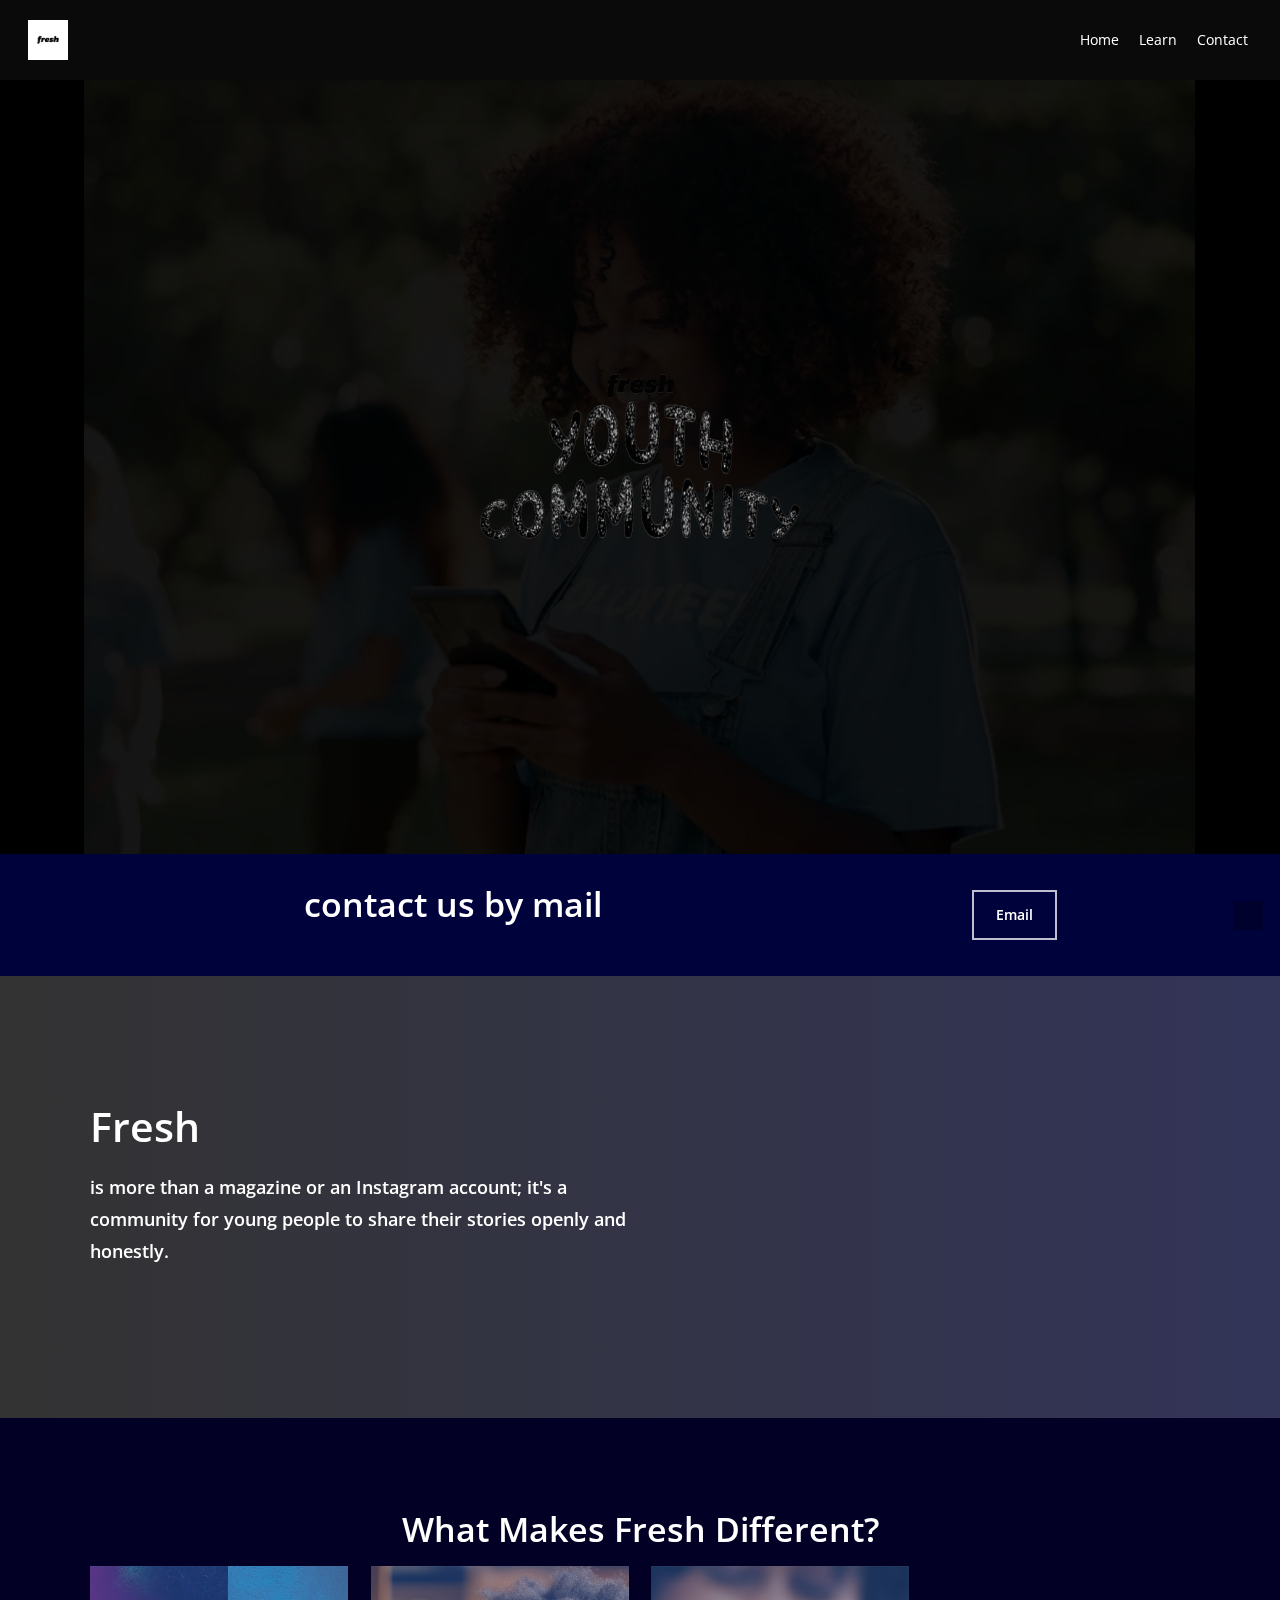
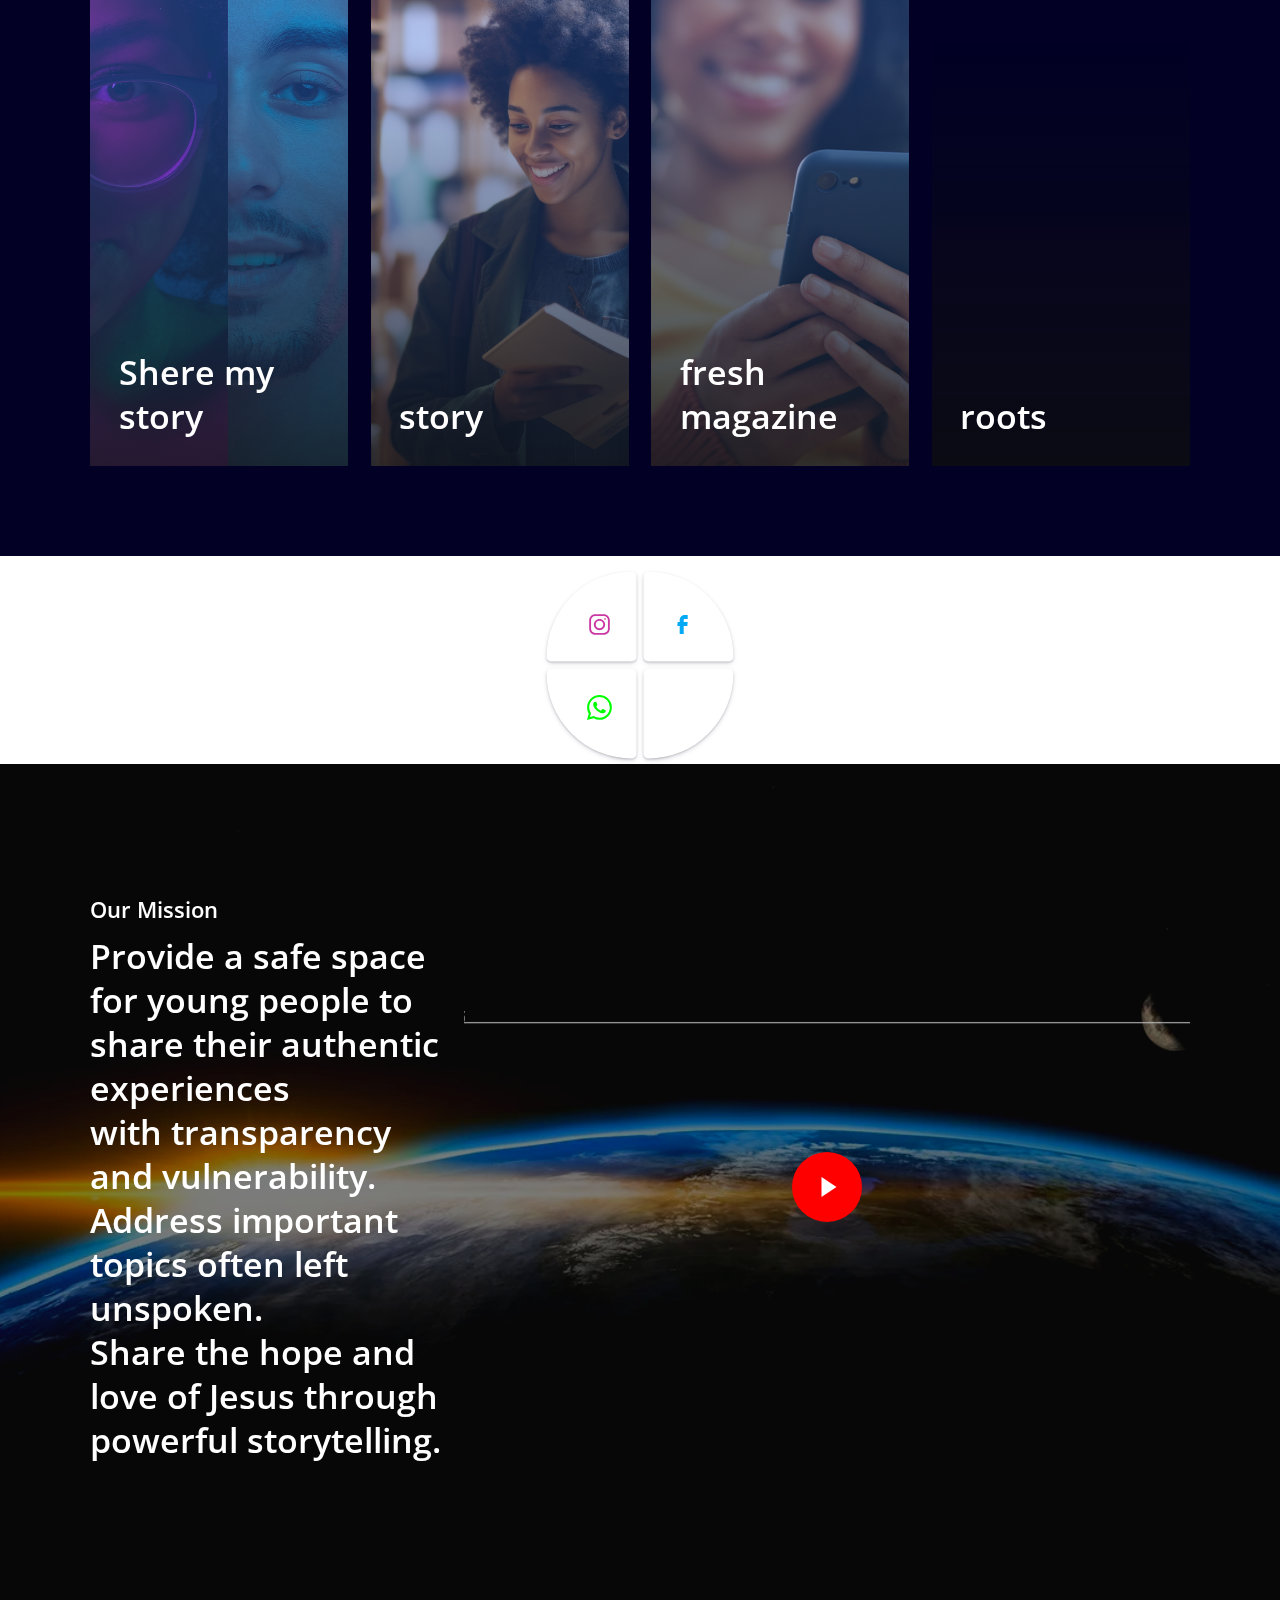
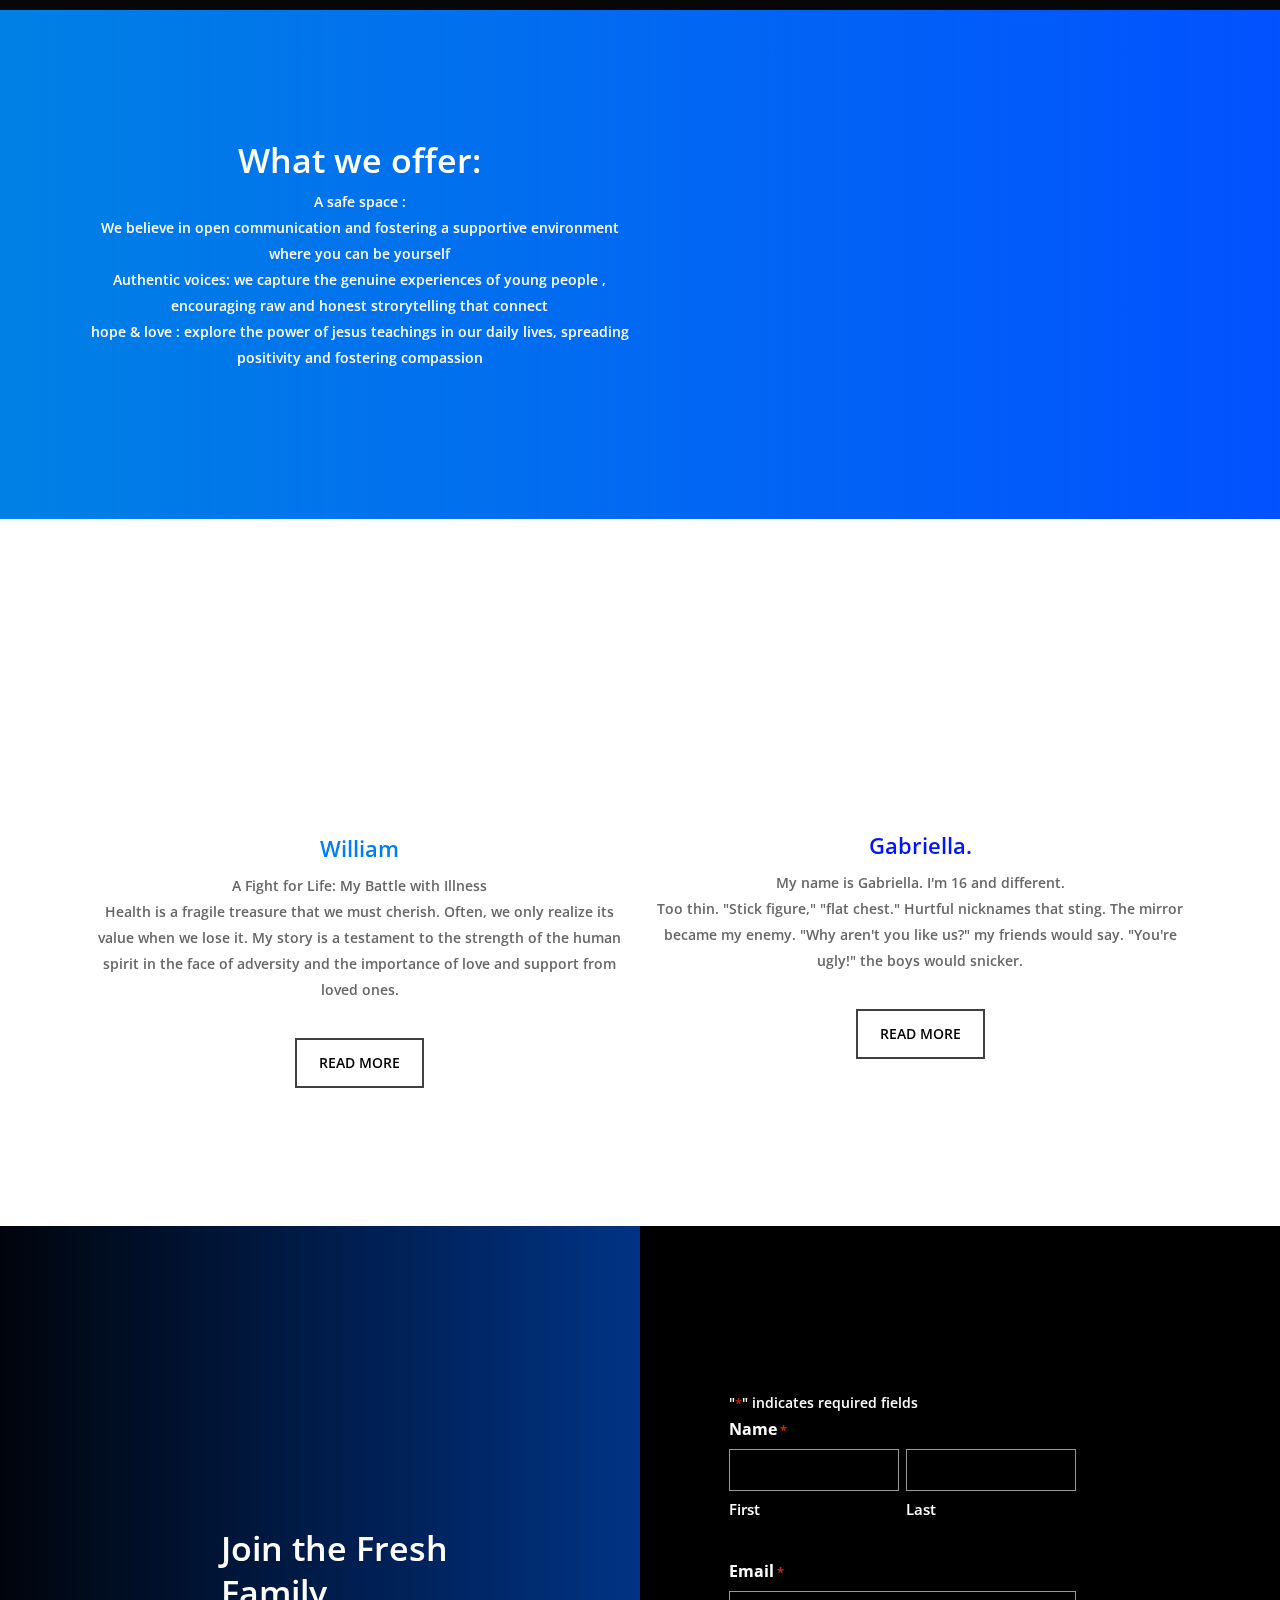
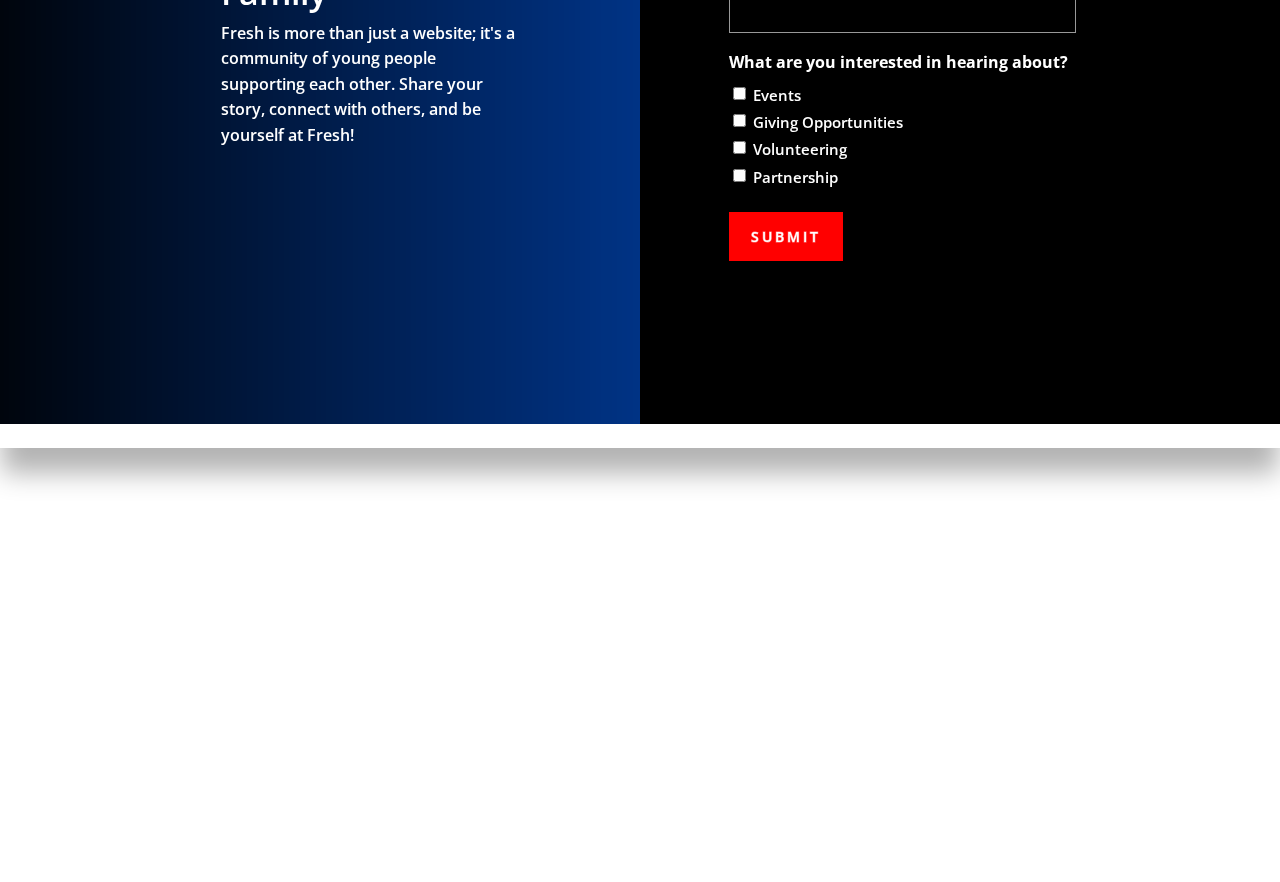
==== commit a578e65b: "Add files via upload" ====
--- a/index.html
+++ b/index.html
@@ -24,8 +24,8 @@
 <link rel='dns-prefetch' href='//1.gravatar.com' />
 <link rel='dns-prefetch' href='//2.gravatar.com' />
 <link rel='dns-prefetch' href='//i0.wp.com' />
-<link rel="alternate" type="application/rss+xml" title="Freshyouthcommunity &raquo; Feed" href="https://www.Freshyouthcommunity.org/feed/" />
-<link rel="alternate" type="application/rss+xml" title="Freshyouthcommunity &raquo; Comments Feed" href="https://www.Freshyouthcommunity.org/comments/feed/" />
+<link rel="alternate" type="application/rss+xml" title="Freshyouthcommunity &raquo; Feed" href="https://www.Freshyouthcommunity.comfeed/" />
+<link rel="alternate" type="application/rss+xml" title="Freshyouthcommunity &raquo; Comments Feed" href="https://www.Freshyouthcommunity.comcomments/feed/" />
 <script type="text/javascript">
 /* <![CDATA[ */
 window._wpemojiSettings = {"baseUrl":"https:\/\/s.w.org\/images\/core\/emoji\/14.0.0\/72x72\/","ext":".png","svgUrl":"https:\/\/s.w.org\/images\/core\/emoji\/14.0.0\/svg\/","svgExt":".svg","source":{"concatemoji":"https:\/\/www.Freshyouthcommunity.org\/wp-includes\/js\/wp-emoji-release.min.js?ver=6.4.3"}};
@@ -147,9 +147,9 @@
 /* ]]> */
 </script>
 <script type="text/javascript" defer='defer' src="wp-content/plugins/gravityforms/js/gravityforms.min.js" id="gform_gravityforms-js"></script>
-<link rel="https://api.w.org/" href="https://www.Freshyouthcommunity.org/wp-json/" /><link rel="alternate" type="application/json" href="https://www.Freshyouthcommunity.org/wp-json/wp/v2/pages/17797" /><link rel="EditURI" type="application/rsd+xml" title="RSD" href="https://www.Freshyouthcommunity.org/xmlrpc.php?rsd" />
+<link rel="https://api.w.org/" href="https://www.Freshyouthcommunity.comwp-json/" /><link rel="alternate" type="application/json" href="https://www.Freshyouthcommunity.comwp-json/wp/v2/pages/17797" /><link rel="EditURI" type="application/rsd+xml" title="RSD" href="https://www.Freshyouthcommunity.comxmlrpc.php?rsd" />
 <meta name="generator" content="WordPress 6.4.3" />
-<link rel="canonical" href="https://www.Freshyouthcommunity.org/" />
+<link rel="canonical" href="https://www.Freshyouthcommunity.com" />
 <link rel='shortlink' href='https://wp.me/P7CtU7-4D3' />
 <link rel="alternate" type="application/json+oembed" href="/wp-json/oembed/1.0/embed?url=https%3A%2F%2Fwww.Freshyouthcommunity.org%2F" />
 <link rel="alternate" type="text/xml+oembed" href="https://wp-json/oembed/1.0/embed?url=https%3A%2F%2Fwww.Freshyouthcommunity.org%2F&#038;format=xml" />
@@ -959,7 +959,7 @@
 <meta property="og:type" content="website" />
 <meta property="og:title" content="Freshyouthcommunity" />
 <meta property="og:description" content="A Movement of Doers" />
-<meta property="og:url" content="https://www.Freshyouthcommunity.org/" />
+<meta property="og:url" content="https://www.Freshyouthcommunity.com" />
 <meta property="og:site_name" content="Freshyouthcommunity" />
 <meta property="og:image" content="wp-content" />
 <meta property="og:image:width" content="512" />
@@ -1061,7 +1061,7 @@
 	<li id="menu-item-17760" class="menu-item menu-item-type-post_type menu-item-object-page menu-item-17760"><a href="45 themelight/index.html">story</a></li>
 </ul>
 </li>
-<li id="menu-item-17761" class="menu-item menu-item-type-post_type menu-item-object-page menu-item-17761"><a href="https://www.Freshyouthcommunity.org/contact/">Contact</a></li>
+<li id="menu-item-17761" class="menu-item menu-item-type-post_type menu-item-object-page menu-item-17761"><a href="https://www.Freshyouthcommunity.comcontact/">Contact</a></li>
 
 						</ul>
 						
@@ -1090,7 +1090,7 @@
 			 <div id="search-box">
 				 <div class="inner-wrap">
 					 <div class="col span_12">
-						  <form role="search" action="https://www.Freshyouthcommunity.org/" method="GET">
+						  <form role="search" action="https://www.Freshyouthcommunity.com" method="GET">
 															<input type="text" name="s" id="s" value="Start Typing..." data-placeholder="Start Typing..." />
 															
 												</form>
@@ -1164,7 +1164,7 @@
 	<div  class="vc_col-sm-8 wpb_column column_container vc_column_container col no-extra-padding inherit_tablet inherit_phone "  data-t-w-inherits="default" data-bg-cover="" data-padding-pos="all" data-has-bg-color="false" data-bg-color="" data-bg-opacity="1" data-hover-bg="" data-hover-bg-opacity="1" data-animation="" data-delay="0" >
 		<div class="vc_column-inner" ><div class="column-bg-overlay-wrap" data-bg-animation="none"><div class="column-bg-overlay"></div></div>
 			<div class="wpb_wrapper">
-				<h2 style="color: #ffffff;text-align: center" class="vc_custom_heading vc_custom_1661384749387" >Le contact tu mets l’émail de Fresh</h2><div class="divider-wrap" data-alignment="default"><div style="height: 15px;" class="divider"></div></div>
+				<h2 style="color: #ffffff;text-align: center" class="vc_custom_heading vc_custom_1661384749387" >contact us by mail </h2><div class="divider-wrap" data-alignment="default"><div style="height: 15px;" class="divider"></div></div>
 			</div> 
 		</div>
 	</div> 
@@ -1177,7 +1177,7 @@
 		</div>
 	</div> 
 </div></div>
-		<div id="fws_65df2763050b9"  data-column-margin="default" data-midnight="dark" data-top-percent="10%" data-bottom-percent="10%"  class="wpb_row vc_row-fluid vc_row full-width-section  vc_row-o-equal-height vc_row-flex  vc_row-o-content-middle standard_section "  style="padding-top: calc(100vw * 0.10); padding-bottom: calc(100vw * 0.10); "><div class="row-bg-wrap" data-bg-animation="none" data-bg-overlay="true"><div class="inner-wrap using-image"><div class="row-bg using-image"  style="background-image: url(assets/IMAGE/IMG-20240207-WA0003.jpg); background-position: center center; background-repeat: no-repeat; "></div></div><div class="row-bg-overlay" style="background: #000000; background: linear-gradient(90deg,#000000 0%,#00022f 100%);  opacity: 0.8; "></div></div><div class="row_col_wrap_12 col span_12 dark left">
+		<div id="fws_65df2763050b9"  data-column-margin="default" data-midnight="dark" data-top-percent="10%" data-bottom-percent="10%"  class="wpb_row vc_row-fluid vc_row full-width-section  vc_row-o-equal-height vc_row-flex  vc_row-o-content-middle standard_section "  style="padding-top: calc(100vw * 0.10); padding-bottom: calc(100vw * 0.10); "><div class="row-bg-wrap" data-bg-animation="none" data-bg-overlay="true"><div class="inner-wrap using-image"><div class="row-bg using-image"  style="background-image: url(assets/IMAGE/IMG_3215.PNG); background-position: center center; background-repeat: no-repeat; "></div></div><div class="row-bg-overlay" style="background: #000000; background: linear-gradient(90deg,#000000 0%,#00022f 100%);  opacity: 0.8; "></div></div><div class="row_col_wrap_12 col span_12 dark left">
 	<div  class="vc_col-sm-6 wpb_column column_container vc_column_container col no-extra-padding inherit_tablet inherit_phone "  data-t-w-inherits="default" data-bg-cover="" data-padding-pos="all" data-has-bg-color="false" data-bg-color="" data-bg-opacity="1" data-hover-bg="" data-hover-bg-opacity="1" data-animation="" data-delay="0" >
 		<div class="vc_column-inner" ><div class="column-bg-overlay-wrap" data-bg-animation="none"><div class="column-bg-overlay"></div></div>
 			<div class="wpb_wrapper">
@@ -1224,9 +1224,9 @@
 		<div class="vc_column-inner" ><div class="column-bg-overlay-wrap" data-bg-animation="none"><div class="column-bg-overlay"></div></div>
 		<div class="wpb_wrapper">
 			<div class="nectar-fancy-box using-img " style="min-height: 500px" data-style="hover_desc" data-border-radius="default" data-animation="" data-bg-animation="long_zoom" data-border="" data-delay="" data-alignment="left" data-color="accent-color" ><div class="box-bg"  style="background-image: url('assets/IMAGE/IMG_0354.PNG'); "></div> <div class="inner"><div class="heading-wrap">
-<h2>Real Talk </h2>
+<h2>Shere my story </h2>
 </div><div class="hover-content"> We encourage young people to be themselves and share their true
-experiences, good and bad.</div></div>  <a   class="box-link"></a> </div>
+experiences, good and bad.</div></div>  <a  href="mailto:Freshbyjodie@gmail.com" class="box-link"></a>  </div>
 		</div> 
 	</div>
 	</div> 
@@ -1235,7 +1235,7 @@
 		<div class="vc_column-inner" ><div class="column-bg-overlay-wrap" data-bg-animation="none"><div class="column-bg-overlay"></div></div>
 		<div class="wpb_wrapper">
 			<div class="nectar-fancy-box using-img " style="min-height: 500px" data-style="hover_desc" data-border-radius="default" data-animation="" data-bg-animation="long_zoom" data-border="" data-delay="" data-alignment="left" data-color="accent-color" ><div class="box-bg"  style="background-image: url('assets/IMAGE/IMG_0355.PNG'); "></div> <div class="inner"><div class="heading-wrap">
-<h2>Everyone's Welcome</h2>
+<h2>story</h2>
 </div><div class="hover-content"> No matter who you are or what you believe, Fresh is a
 safe space to share your voice.
 </div></div>  <a   class="box-link"></a> </div>
@@ -1247,7 +1247,7 @@
 		<div class="vc_column-inner" ><div class="column-bg-overlay-wrap" data-bg-animation="none"><div class="column-bg-overlay"></div></div>
 		<div class="wpb_wrapper">
 			<div class="nectar-fancy-box using-img " style="min-height: 500px" data-style="hover_desc" data-border-radius="default" data-animation="" data-bg-animation="long_zoom" data-border="" data-delay="" data-alignment="left" data-color="accent-color" ><div class="box-bg"  style="background-image: url('assets/IMAGE/IMG_0356.PNG'); "></div> <div class="inner"><div class="heading-wrap">
-<h2>Hope and Faith</h2>
+<h2>fresh magazine</h2>
 </div><div class="hover-content"> Fresh offers a positive outlook based on faith, helping young
 people through tough times.</div></div>  <a target="_blank"  class="box-link"></a> </div>
 		</div> 
@@ -1257,10 +1257,9 @@
 	<div  class="vc_col-sm-3 wpb_column column_container vc_column_container col child_column no-extra-padding inherit_tablet inherit_phone "   data-t-w-inherits="default" data-bg-cover="" data-padding-pos="all" data-has-bg-color="false" data-bg-color="" data-bg-opacity="1" data-hover-bg="" data-hover-bg-opacity="1" data-animation="" data-delay="0">
 		<div class="vc_column-inner" ><div class="column-bg-overlay-wrap" data-bg-animation="none"><div class="column-bg-overlay"></div></div>
 		<div class="wpb_wrapper">
-			<div class="nectar-fancy-box using-img " style="min-height: 500px" data-style="hover_desc" data-border-radius="default" data-animation="" data-bg-animation="long_zoom" data-border="" data-delay="" data-alignment="left" data-color="accent-color" ><div class="box-bg"  style="background-image: url('assets/IMAGE/IMG-20240207-WA0007.jpg'); "></div> <div class="inner"><div class="heading-wrap">
-<h2>story</h2>
-</div><div class="hover-content"> Fresh offers a positive outlook based on faith, helping young
-people through tough times.</div></div>  <a  href="45 themelight/index.html" class="box-link"></a> </div>
+			<div class="nectar-fancy-box using-img " style="min-height: 500px" data-style="hover_desc" data-border-radius="default" data-animation="" data-bg-animation="long_zoom" data-border="" data-delay="" data-alignment="left" data-color="accent-color" ><div class="box-bg"  style="background-image: url('assets/IMAGE/IMG_3214.PNG'); "></div> <div class="inner"><div class="heading-wrap">
+<h2>roots</h2>
+</div><div class="hover-content">seeing more than the person shows listening to more than the person says go deeper you will see the root of what we do </div></div>  <a  href="45 themelight/index.html" class="box-link"></a> </div>
 		</div> 
 	</div>
 	</div> 
@@ -1348,7 +1347,7 @@
 	<div  class="vc_col-sm-8 wpb_column column_container vc_column_container col no-extra-padding inherit_tablet inherit_phone "  data-t-w-inherits="default" data-bg-cover="" data-padding-pos="all" data-has-bg-color="false" data-bg-color="" data-bg-opacity="1" data-hover-bg="" data-hover-bg-opacity="1" data-animation="" data-delay="0" >
 		<div class="vc_column-inner" ><div class="column-bg-overlay-wrap" data-bg-animation="none"><div class="column-bg-overlay"></div></div>
 			<div class="wpb_wrapper">
-				<div class="nectar-video-box" data-color="default-accent-color"  data-play-button-size="default" data-border-radius="none" data-hover="defaut" data-shadow="none"><div class="inner-wrap"><a href="https://vimeo.com/371279" class="full-link pp"></a><img loading="lazy" decoding="async" width="2160" height="1048" src="https://i0.wp.com/www.Freshyouthcommunity.org/wp-content/uploads/2022/08/CityWebPic.webp?fit=2160%2C1048&amp;ssl=1" class="attachment-full size-full" alt="" srcset="https://i0.wp.com/www.Freshyouthcommunity.org/wp-content/uploads/2022/08/CityWebPic.webp?w=2160&amp;ssl=1 2160w, https://i0.wp.com/www.Freshyouthcommunity.org/wp-content/uploads/2022/08/CityWebPic.webp?resize=300%2C146&amp;ssl=1 300w, https://i0.wp.com/www.Freshyouthcommunity.org/wp-content/uploads/2022/08/CityWebPic.webp?resize=1024%2C497&amp;ssl=1 1024w, https://i0.wp.com/www.Freshyouthcommunity.org/wp-content/uploads/2022/08/CityWebPic.webp?resize=768%2C373&amp;ssl=1 768w, https://i0.wp.com/www.Freshyouthcommunity.org/wp-content/uploads/2022/08/CityWebPic.webp?resize=1536%2C745&amp;ssl=1 1536w, https://i0.wp.com/www.Freshyouthcommunity.org/wp-content/uploads/2022/08/CityWebPic.webp?resize=2048%2C994&amp;ssl=1 2048w" sizes="(max-width: 1080px) 100vw, 1080px" data-attachment-id="17742" data-permalink="https://www.Freshyouthcommunity.org/citywebpic-2/" data-orig-file="https://i0.wp.com/www.Freshyouthcommunity.org/wp-content/uploads/2022/08/CityWebPic.webp?fit=2160%2C1048&amp;ssl=1" data-orig-size="2160,1048" data-comments-opened="1" data-image-meta="{&quot;aperture&quot;:&quot;0&quot;,&quot;credit&quot;:&quot;&quot;,&quot;camera&quot;:&quot;&quot;,&quot;caption&quot;:&quot;&quot;,&quot;created_timestamp&quot;:&quot;0&quot;,&quot;copyright&quot;:&quot;&quot;,&quot;focal_length&quot;:&quot;0&quot;,&quot;iso&quot;:&quot;0&quot;,&quot;shutter_speed&quot;:&quot;0&quot;,&quot;title&quot;:&quot;&quot;,&quot;orientation&quot;:&quot;0&quot;}" data-image-title="CityWebPic" data-image-description="" data-image-caption="" data-medium-file="https://i0.wp.com/www.Freshyouthcommunity.org/wp-content/uploads/2022/08/CityWebPic.webp?fit=300%2C146&amp;ssl=1" data-large-file="https://i0.wp.com/www.Freshyouthcommunity.org/wp-content/uploads/2022/08/CityWebPic.webp?fit=1024%2C497&amp;ssl=1" /><a href="https://vimeo.com/371279837"  data-style="default" data-parent-hover="" data-font-style="p" data-color="default" class="play_button_2 large nectar_video_lightbox pp"><span><span class="play"><span class="inner-wrap"><svg version="1.1"
+				<div class="nectar-video-box" data-color="default-accent-color"  data-play-button-size="default" data-border-radius="none" data-hover="defaut" data-shadow="none"><div class="inner-wrap"><a href="https://vimeo.com/371279" class="full-link pp"></a><img loading="lazy" decoding="async" width="2160" height="1048" src="https://i0.wp.com/www.Freshyouthcommunity.org/wp-content/uploads/2022/08/CityWebPic.webp?fit=2160%2C1048&amp;ssl=1" class="attachment-full size-full" alt="" srcset="https://i0.wp.com/www.Freshyouthcommunity.org/wp-content/uploads/2022/08/CityWebPic.webp?w=2160&amp;ssl=1 2160w, https://i0.wp.com/www.Freshyouthcommunity.org/wp-content/uploads/2022/08/CityWebPic.webp?resize=300%2C146&amp;ssl=1 300w, https://i0.wp.com/www.Freshyouthcommunity.org/wp-content/uploads/2022/08/CityWebPic.webp?resize=1024%2C497&amp;ssl=1 1024w, https://i0.wp.com/www.Freshyouthcommunity.org/wp-content/uploads/2022/08/CityWebPic.webp?resize=768%2C373&amp;ssl=1 768w, https://i0.wp.com/www.Freshyouthcommunity.org/wp-content/uploads/2022/08/CityWebPic.webp?resize=1536%2C745&amp;ssl=1 1536w, https://i0.wp.com/www.Freshyouthcommunity.org/wp-content/uploads/2022/08/CityWebPic.webp?resize=2048%2C994&amp;ssl=1 2048w" sizes="(max-width: 1080px) 100vw, 1080px" data-attachment-id="17742" data-permalink="https://www.Freshyouthcommunity.comcitywebpic-2/" data-orig-file="https://i0.wp.com/www.Freshyouthcommunity.org/wp-content/uploads/2022/08/CityWebPic.webp?fit=2160%2C1048&amp;ssl=1" data-orig-size="2160,1048" data-comments-opened="1" data-image-meta="{&quot;aperture&quot;:&quot;0&quot;,&quot;credit&quot;:&quot;&quot;,&quot;camera&quot;:&quot;&quot;,&quot;caption&quot;:&quot;&quot;,&quot;created_timestamp&quot;:&quot;0&quot;,&quot;copyright&quot;:&quot;&quot;,&quot;focal_length&quot;:&quot;0&quot;,&quot;iso&quot;:&quot;0&quot;,&quot;shutter_speed&quot;:&quot;0&quot;,&quot;title&quot;:&quot;&quot;,&quot;orientation&quot;:&quot;0&quot;}" data-image-title="CityWebPic" data-image-description="" data-image-caption="" data-medium-file="https://i0.wp.com/www.Freshyouthcommunity.org/wp-content/uploads/2022/08/CityWebPic.webp?fit=300%2C146&amp;ssl=1" data-large-file="https://i0.wp.com/www.Freshyouthcommunity.org/wp-content/uploads/2022/08/CityWebPic.webp?fit=1024%2C497&amp;ssl=1" /><a href="https://vimeo.com/371279837"  data-style="default" data-parent-hover="" data-font-style="p" data-color="default" class="play_button_2 large nectar_video_lightbox pp"><span><span class="play"><span class="inner-wrap"><svg version="1.1"
 	 xmlns="http://www.w3.org/2000/svg" xmlns:xlink="http://www.w3.org/1999/xlink" width="600px" height="800px" x="0px" y="0px" viewBox="0 0 600 800" enable-background="new 0 0 600 800" xml:space="preserve"><path fill="none" d="M0-1.79v800L600,395L0-1.79z"></path> </svg></span></span></span></a></div></div>
 			</div> 
 		</div>
@@ -1368,13 +1367,12 @@
                     <div class="column-bg-overlay"></div>
                 </div>
                 <div class="wpb_wrapper">
-                    <h2 style="color: #ffffff;text-align: center" class="vc_custom_heading">More Than Just Words:</h2>
+                    <h2 style="color: #ffffff;text-align: center" class="vc_custom_heading">What we offer:</h2>
                     <div class="wpb_text_column wpb_content_element ">
                         <div class="wpb_wrapper">
-                            <p style="text-align: center;"><span style="color: #ffffff;">Celebrating Friendship: Fresh shows how young people can support each
-                             other through tough times.<br> Breaking the Silence: We talk about things that other platforms might avoid,
-                             helping young people understand they're not the only ones going through
-                             something.<br>Keeping it Interesting: Fresh uses fun and engaging content to grab your attention.</span></p>
+                            <p style="text-align: center;"><span style="color: #ffffff;">A safe space : <br> We believe in open communication and fostering a supportive environment where you can be yourself<br>
+                             Authentic voices: we capture the genuine experiences of young people , encouraging raw and honest strorytelling that connect <br>hope & love : explore the power of jesus teachings in our daily lives, spreading positivity and fostering compassion<br>
+                             </span></p>
                         </div>
                     </div>
                     <div class="divider-wrap" data-alignment="default">
@@ -1547,7 +1545,7 @@
 								<input class='gfield-choice-input' name='input_7.4' type='checkbox'  value='Partnership'  id='choice_1_7_4'   />
 								<label for='choice_1_7_4' id='label_1_7_4'>Partnership</label>
 							</div></div></div></fieldset></div></div>
-        <div class='gform_footer top_label'> <input type='submit' id='gform_submit_button_1' class='gform_button button' value='Submit'  onclick='if(window["gf_submitting_1"]){return false;}  window["gf_submitting_1"]=true;  ' onkeypress='if( event.keyCode == 13 ){ if(window["gf_submitting_1"]){return false;} window["gf_submitting_1"]=true;  jQuery("#gform_1").trigger("submit",[true]); }' /> 
+        <div class='gform_footer top_label'> <input type='submit' id='gform_submit_button_1' class='gform_button button' value='Submit'   /> 
             <input type='hidden' class='gform_hidden' name='is_submit_1' value='1' />
             <input type='hidden' class='gform_hidden' name='gform_submit' value='1' />
             
@@ -1604,7 +1602,7 @@
 						<div class="col span_3">
 							<!-- Footer widget area 2 -->
 							<div id="nav_menu-2" class="widget widget_nav_menu"><h4>Navigate</h4><div class="menu-learn-more-container"><ul id="menu-learn-more" class="menu"><li id="menu-item-17782" class="menu-item menu-item-type-post_type menu-item-object-page menu-item-17782"><a href="45 themelight/blog.html">About us</a></li>
-<li id="menu-item-17786" class="menu-item menu-item-type-post_type menu-item-object-page menu-item-17786"><a href="https://www.Freshyouthcommunity.org/blog-2/">story</a></li>
+<li id="menu-item-17786" class="menu-item menu-item-type-post_type menu-item-object-page menu-item-17786"><a href="https://www.Freshyouthcommunity.comblog-2/">story</a></li>
 <li id="menu-item-17787" class="menu-item menu-item-type-post_type menu-item-object-page menu-item-17787"><a href="45 themelight/blog.html">Get Educated</a></li>
 </ul></div></div>								
 							</div><!--/span_3-->
@@ -1701,7 +1699,7 @@
 						<ul class="menu secondary-header-items">
 													</ul>
 					</div>
-					<div id="media_image-2" class="widget widget_media_image"><img width="24" height="18" src="https://i0.wp.com/www.Freshyouthcommunity.org/wp-content/uploads/2017/10/lbw_heart_marker.png?fit=24%2C18&amp;ssl=1" class="image wp-image-41  attachment-full size-full" alt="" style="max-width: 100%; height: auto;" decoding="async" loading="lazy" data-attachment-id="41" data-permalink="https://www.Freshyouthcommunity.org/home/lbw_heart_marker/" data-orig-file="https://i0.wp.com/www.Freshyouthcommunity.org/wp-content/uploads/2017/10/lbw_heart_marker.png?fit=24%2C18&amp;ssl=1" data-orig-size="24,18" data-comments-opened="1" data-image-meta="{&quot;aperture&quot;:&quot;0&quot;,&quot;credit&quot;:&quot;&quot;,&quot;camera&quot;:&quot;&quot;,&quot;caption&quot;:&quot;&quot;,&quot;created_timestamp&quot;:&quot;0&quot;,&quot;copyright&quot;:&quot;&quot;,&quot;focal_length&quot;:&quot;0&quot;,&quot;iso&quot;:&quot;0&quot;,&quot;shutter_speed&quot;:&quot;0&quot;,&quot;title&quot;:&quot;&quot;,&quot;orientation&quot;:&quot;0&quot;}" data-image-title="lbw_heart_marker" data-image-description="" data-image-caption="" data-medium-file="https://i0.wp.com/www.Freshyouthcommunity.org/wp-content/uploads/2017/10/lbw_heart_marker.png?fit=24%2C18&amp;ssl=1" data-large-file="https://i0.wp.com/www.Freshyouthcommunity.org/wp-content/uploads/2017/10/lbw_heart_marker.png?fit=24%2C18&amp;ssl=1" /></div>					
+					<div id="media_image-2" class="widget widget_media_image"><img width="24" height="18" src="https://i0.wp.com/www.Freshyouthcommunity.org/wp-content/uploads/2017/10/lbw_heart_marker.png?fit=24%2C18&amp;ssl=1" class="image wp-image-41  attachment-full size-full" alt="" style="max-width: 100%; height: auto;" decoding="async" loading="lazy" data-attachment-id="41" data-permalink="https://www.Freshyouthcommunity.comhome/lbw_heart_marker/" data-orig-file="https://i0.wp.com/www.Freshyouthcommunity.org/wp-content/uploads/2017/10/lbw_heart_marker.png?fit=24%2C18&amp;ssl=1" data-orig-size="24,18" data-comments-opened="1" data-image-meta="{&quot;aperture&quot;:&quot;0&quot;,&quot;credit&quot;:&quot;&quot;,&quot;camera&quot;:&quot;&quot;,&quot;caption&quot;:&quot;&quot;,&quot;created_timestamp&quot;:&quot;0&quot;,&quot;copyright&quot;:&quot;&quot;,&quot;focal_length&quot;:&quot;0&quot;,&quot;iso&quot;:&quot;0&quot;,&quot;shutter_speed&quot;:&quot;0&quot;,&quot;title&quot;:&quot;&quot;,&quot;orientation&quot;:&quot;0&quot;}" data-image-title="lbw_heart_marker" data-image-description="" data-image-caption="" data-medium-file="https://i0.wp.com/www.Freshyouthcommunity.org/wp-content/uploads/2017/10/lbw_heart_marker.png?fit=24%2C18&amp;ssl=1" data-large-file="https://i0.wp.com/www.Freshyouthcommunity.org/wp-content/uploads/2017/10/lbw_heart_marker.png?fit=24%2C18&amp;ssl=1" /></div>					
 				</div>
 				
 				<div class="bottom-meta-wrap"><ul class="off-canvas-social-links"><li><a target="_blank" href="https://twitter.com/Freshyouthcommunity"><i class="fa fa-twitter"></i></a></li><li><a target="_blank" href="https://www.facebook.com/Freshyouthcommunity"><i class="fa fa-facebook"></i></a></li><li><a target="_blank" href="https://vimeo.com/Freshyouthcommunity"><i class="fa fa-vimeo"></i></a></li><li><a target="_blank" href="http://www.youtube.com/channel/UCZ-OTqhBJAYniv0-N6YDmqg"><i class="fa fa-youtube-play"></i></a></li><li><a target="_blank" href="http://www.instagram.com/Freshyouthcommunity"><i class="fa fa-instagram"></i></a></li></ul></div><!--/bottom-meta-wrap-->					
@@ -1749,7 +1747,7 @@
         <!-- BEGIN SEARCH FORM CLEAR FIELD BUTTON -->
                 <!-- END SEARCH FORM CLEAR FIELD BUTTON -->
     
-        <form method="get" id="searchform" action="https://www.Freshyouthcommunity.org/">
+        <form method="get" id="searchform" action="https://www.Freshyouthcommunity.com">
             <input type="text" name="s" class="taptap-search-field" placeholder="enter search term">
         </form>
 </div>
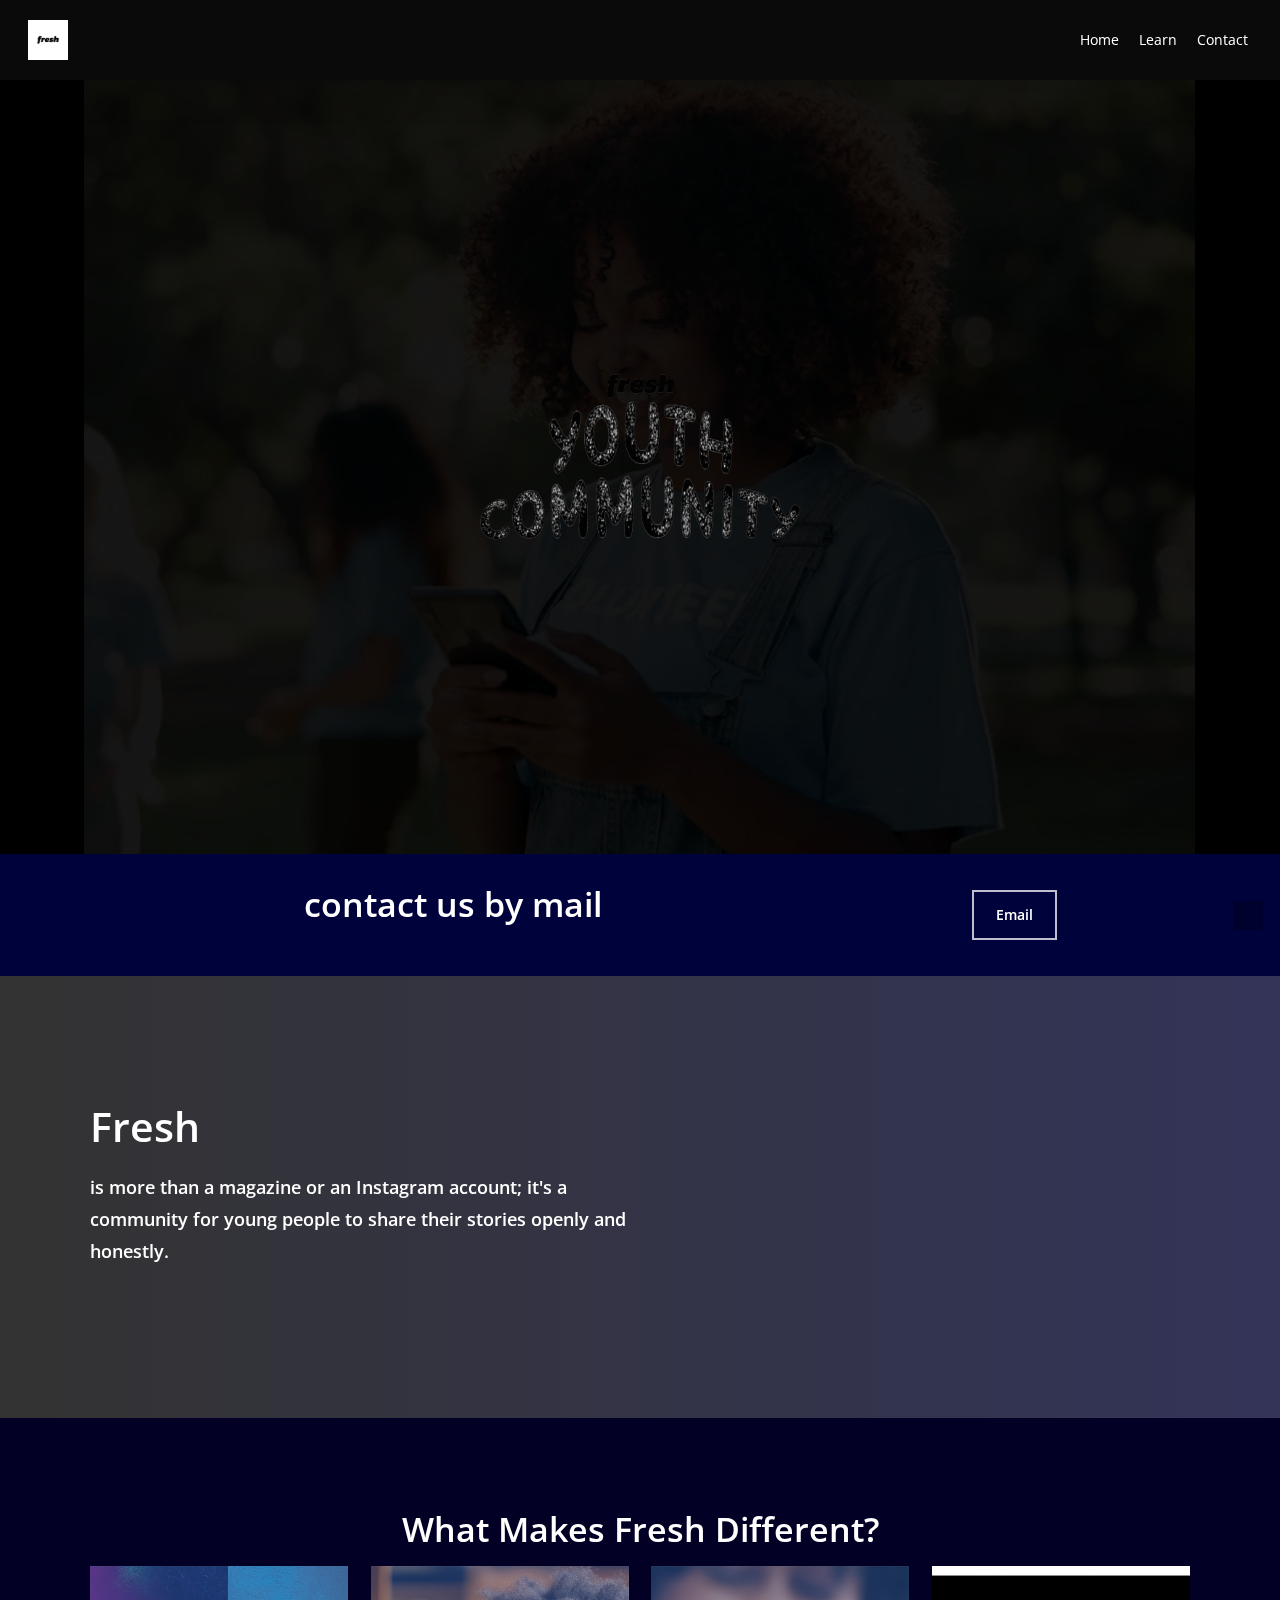
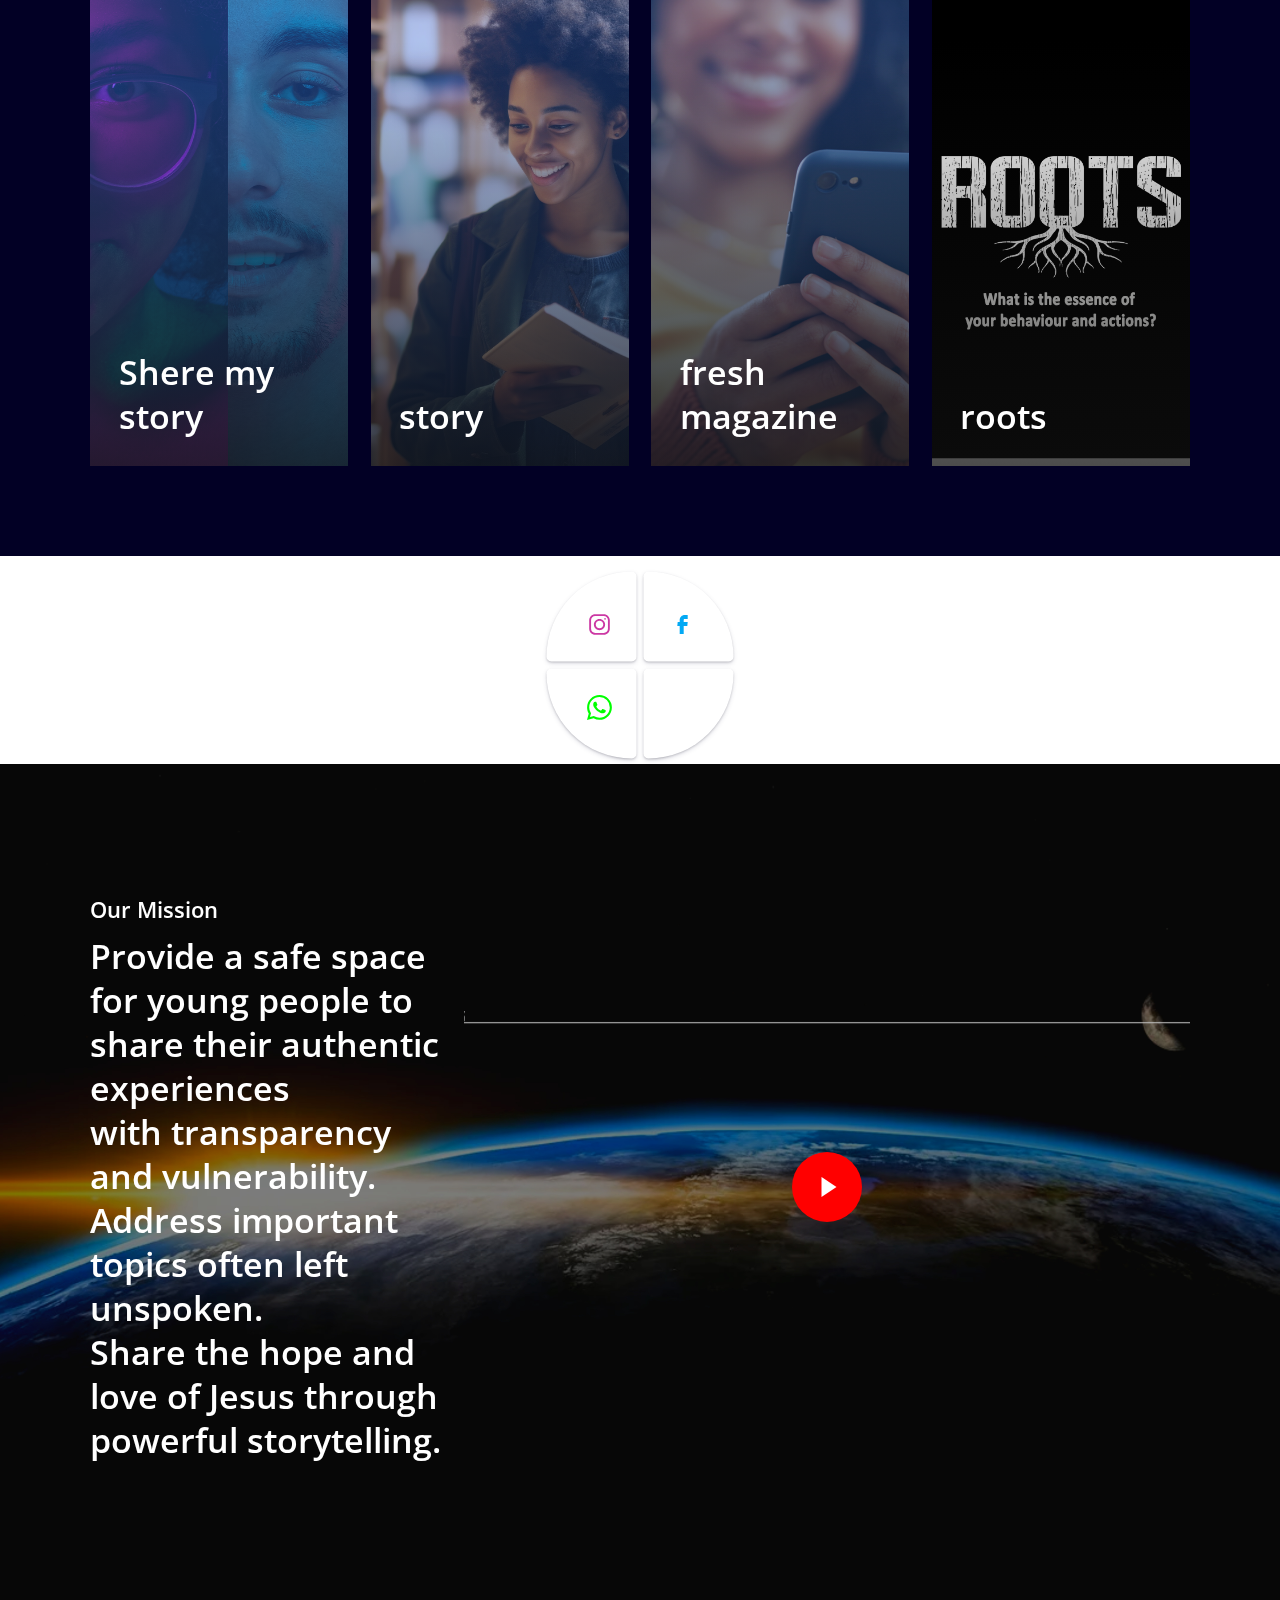
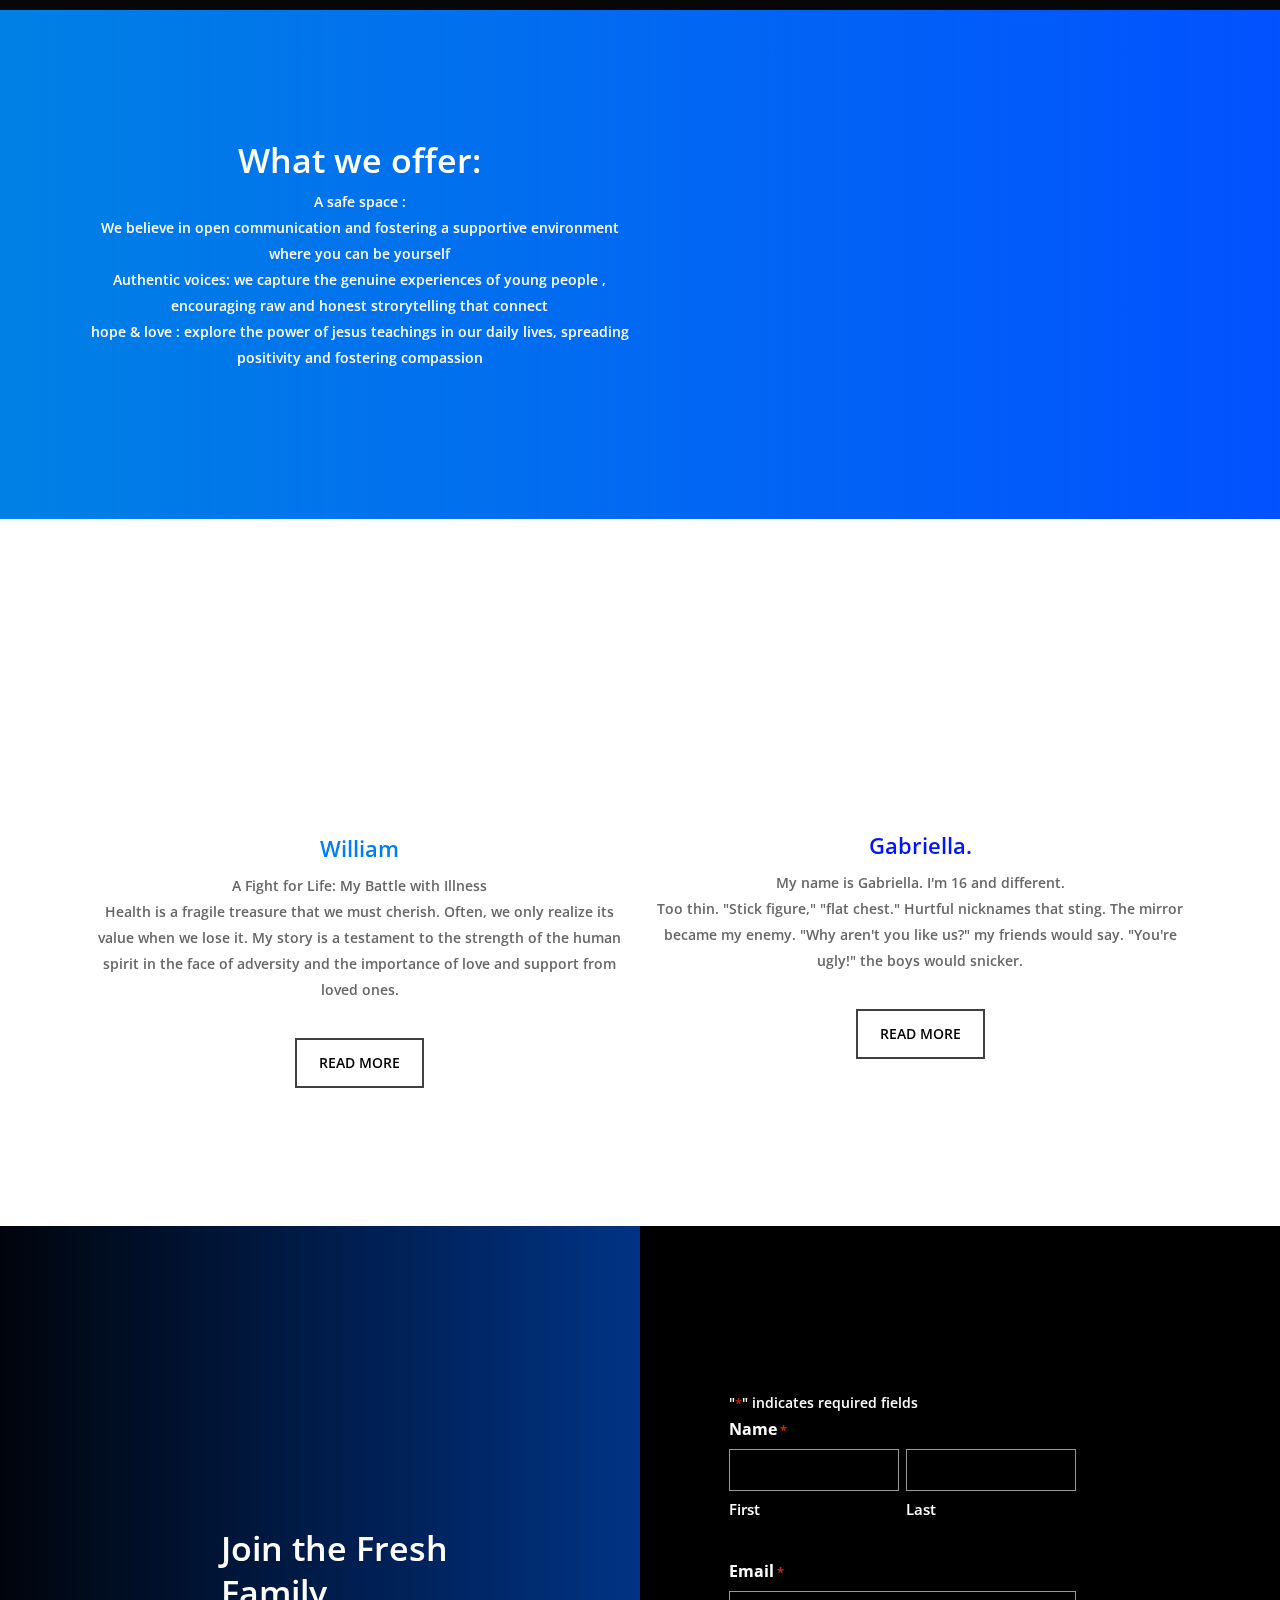
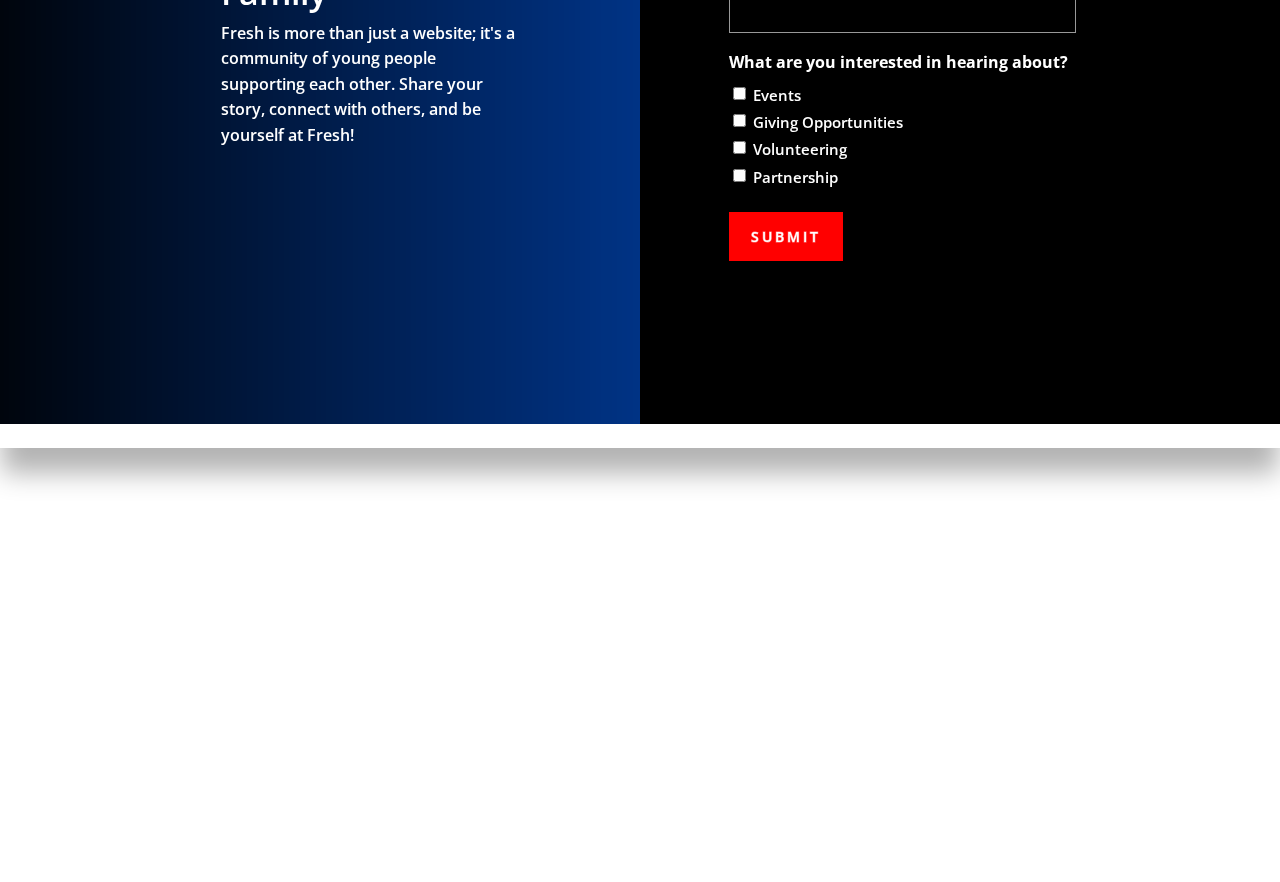
==== commit 116b4e8b: "Add files via upload" ====
--- a/index.html
+++ b/index.html
@@ -958,7 +958,7 @@
 <!-- Jetpack Open Graph Tags -->
 <meta property="og:type" content="website" />
 <meta property="og:title" content="Freshyouthcommunity" />
-<meta property="og:description" content="A Movement of Doers" />
+<meta property="og:description" content="Freshyouthcommunity" />
 <meta property="og:url" content="https://www.Freshyouthcommunity.com" />
 <meta property="og:site_name" content="Freshyouthcommunity" />
 <meta property="og:image" content="wp-content" />
@@ -971,10 +971,10 @@
 <meta name="twitter:card" content="summary" />
 
 <!-- End Jetpack Open Graph Tags -->
-<link rel="icon" href="wp-content/uploads/LBW-heart-logo.png" sizes="32x32" />
-<link rel="icon" href="wp-content/uploads/LBW-heart-logo.png" sizes="192x192" />
-<link rel="apple-touch-icon" href="wp-content/uploads/LBW-heart-logo.png" />
-<meta name="msapplication-TileImage" content="wp-content/uploads/l" />
+<link rel="icon" href="assets/IMAGE/WhatsApp Image 2024-03-01 à 06.06.02_1b43b3ec.jpg" sizes="32x32" />
+<link rel="icon" href="assets/IMAGE/WhatsApp Image 2024-03-01 à 06.06.02_1b43b3ec.jpg" sizes="192x192" />
+<link rel="apple-touch-icon" href="assets/IMAGE/WhatsApp Image 2024-03-01 à 06.06.02_1b43b3ec.jpg" />
+<meta name="msapplication-TileImage" content="assets/IMAGE/WhatsApp Image 2024-03-01 à 06.06.02_1b43b3ec.jpg" />
 <style type="text/css" id="wp-custom-css">/* Button */
 #top a button{
 	padding-left:15px;
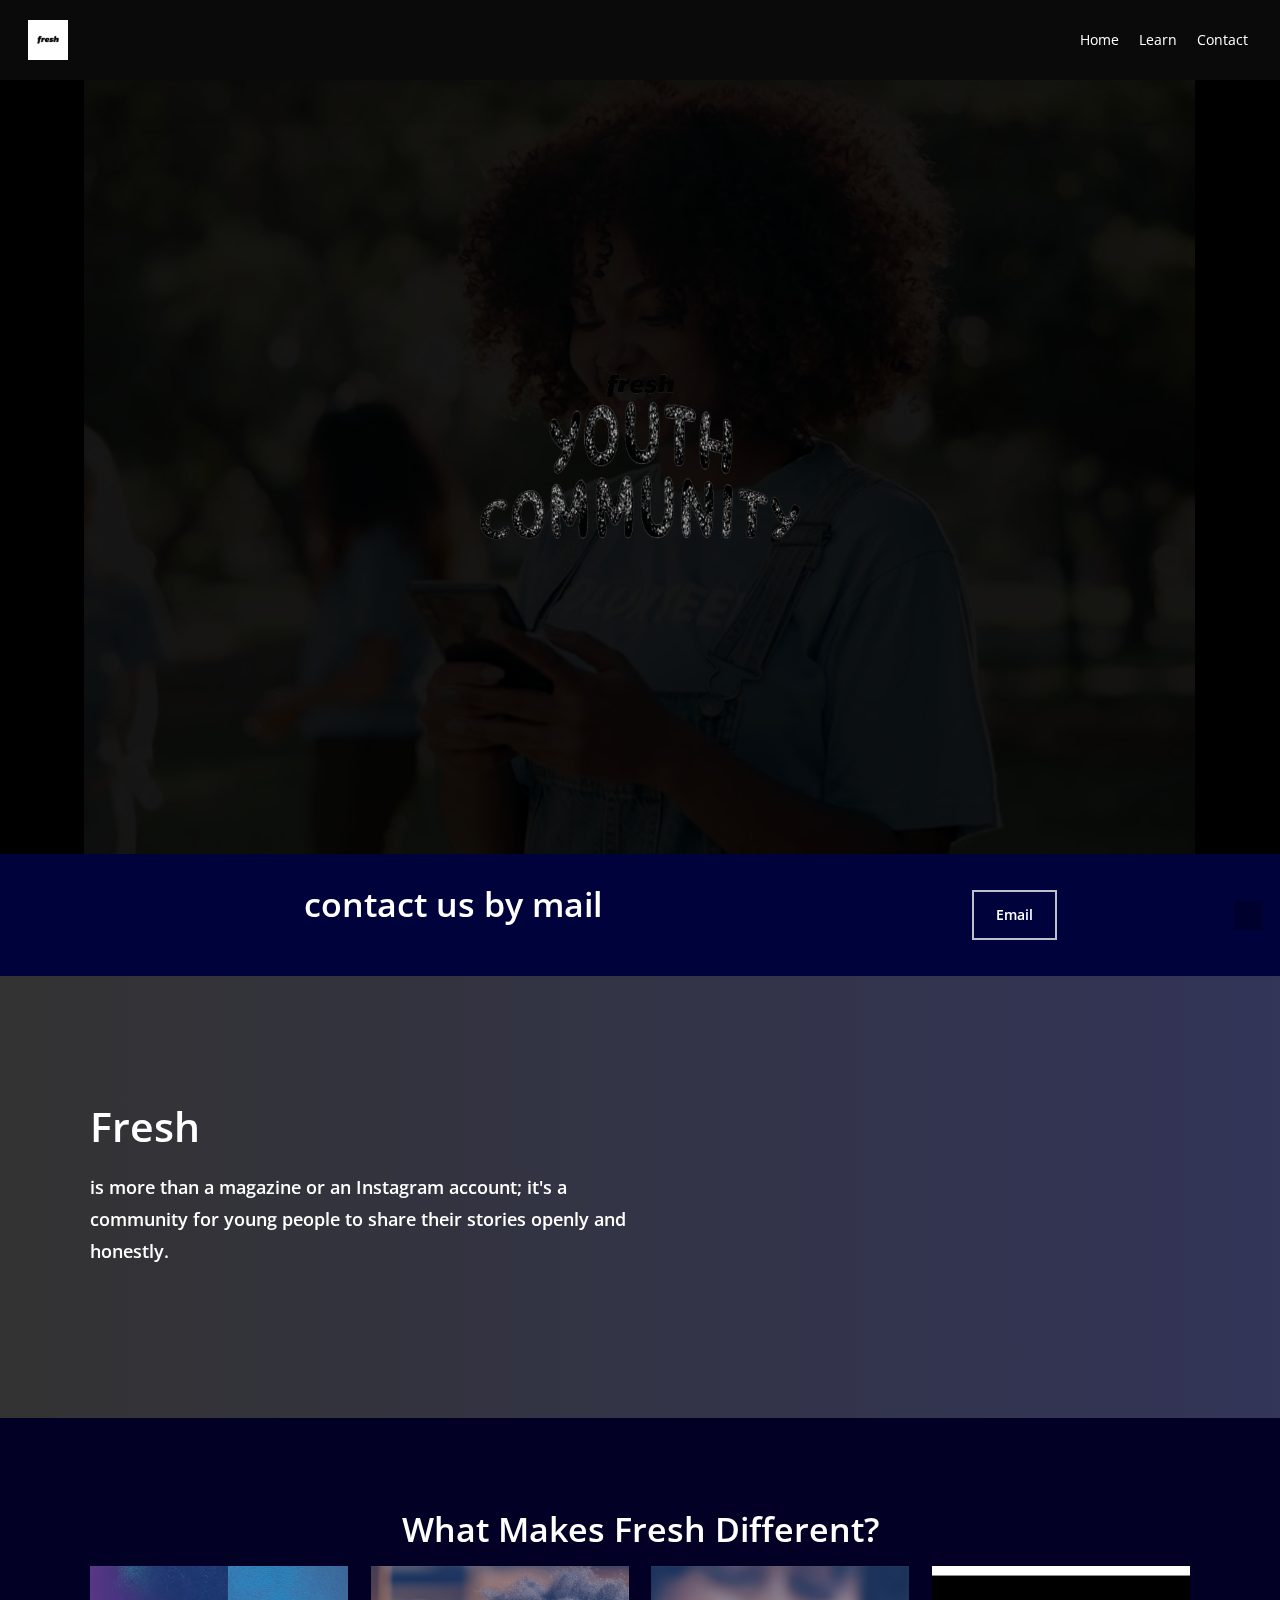
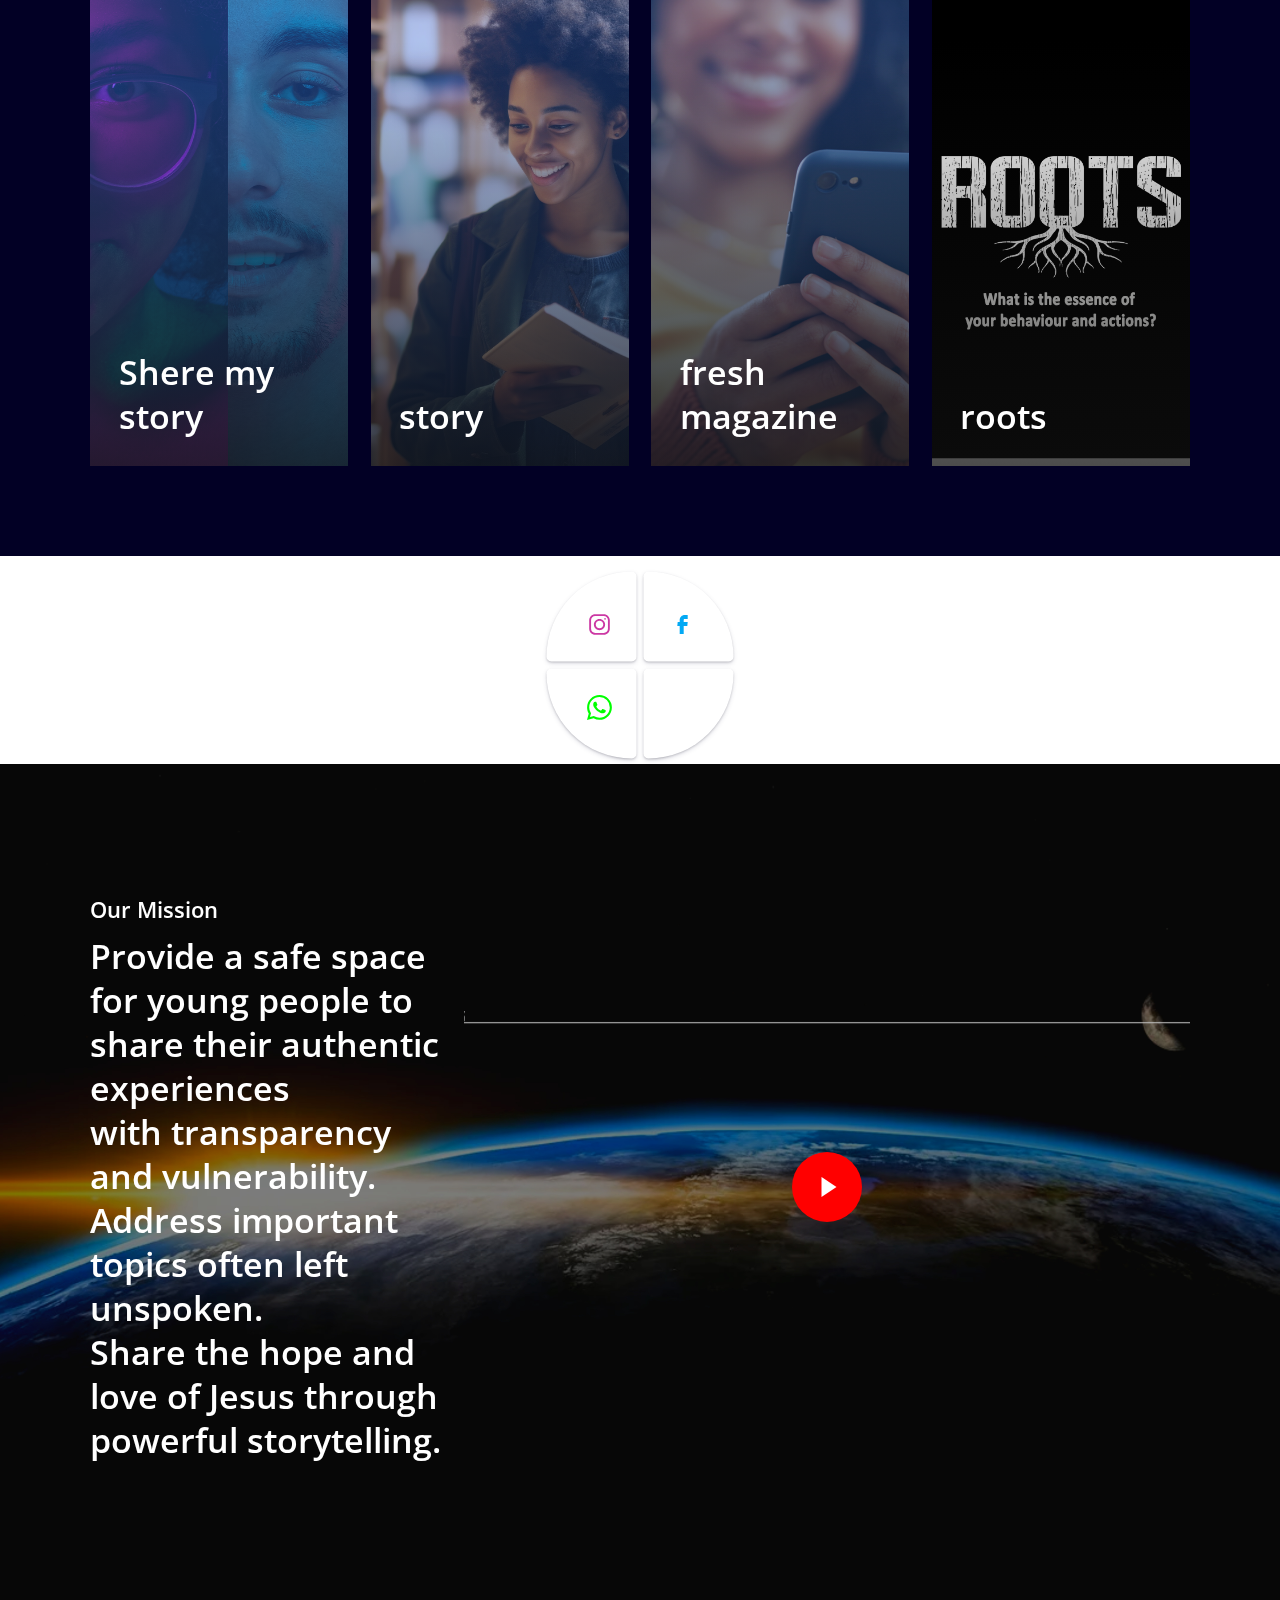
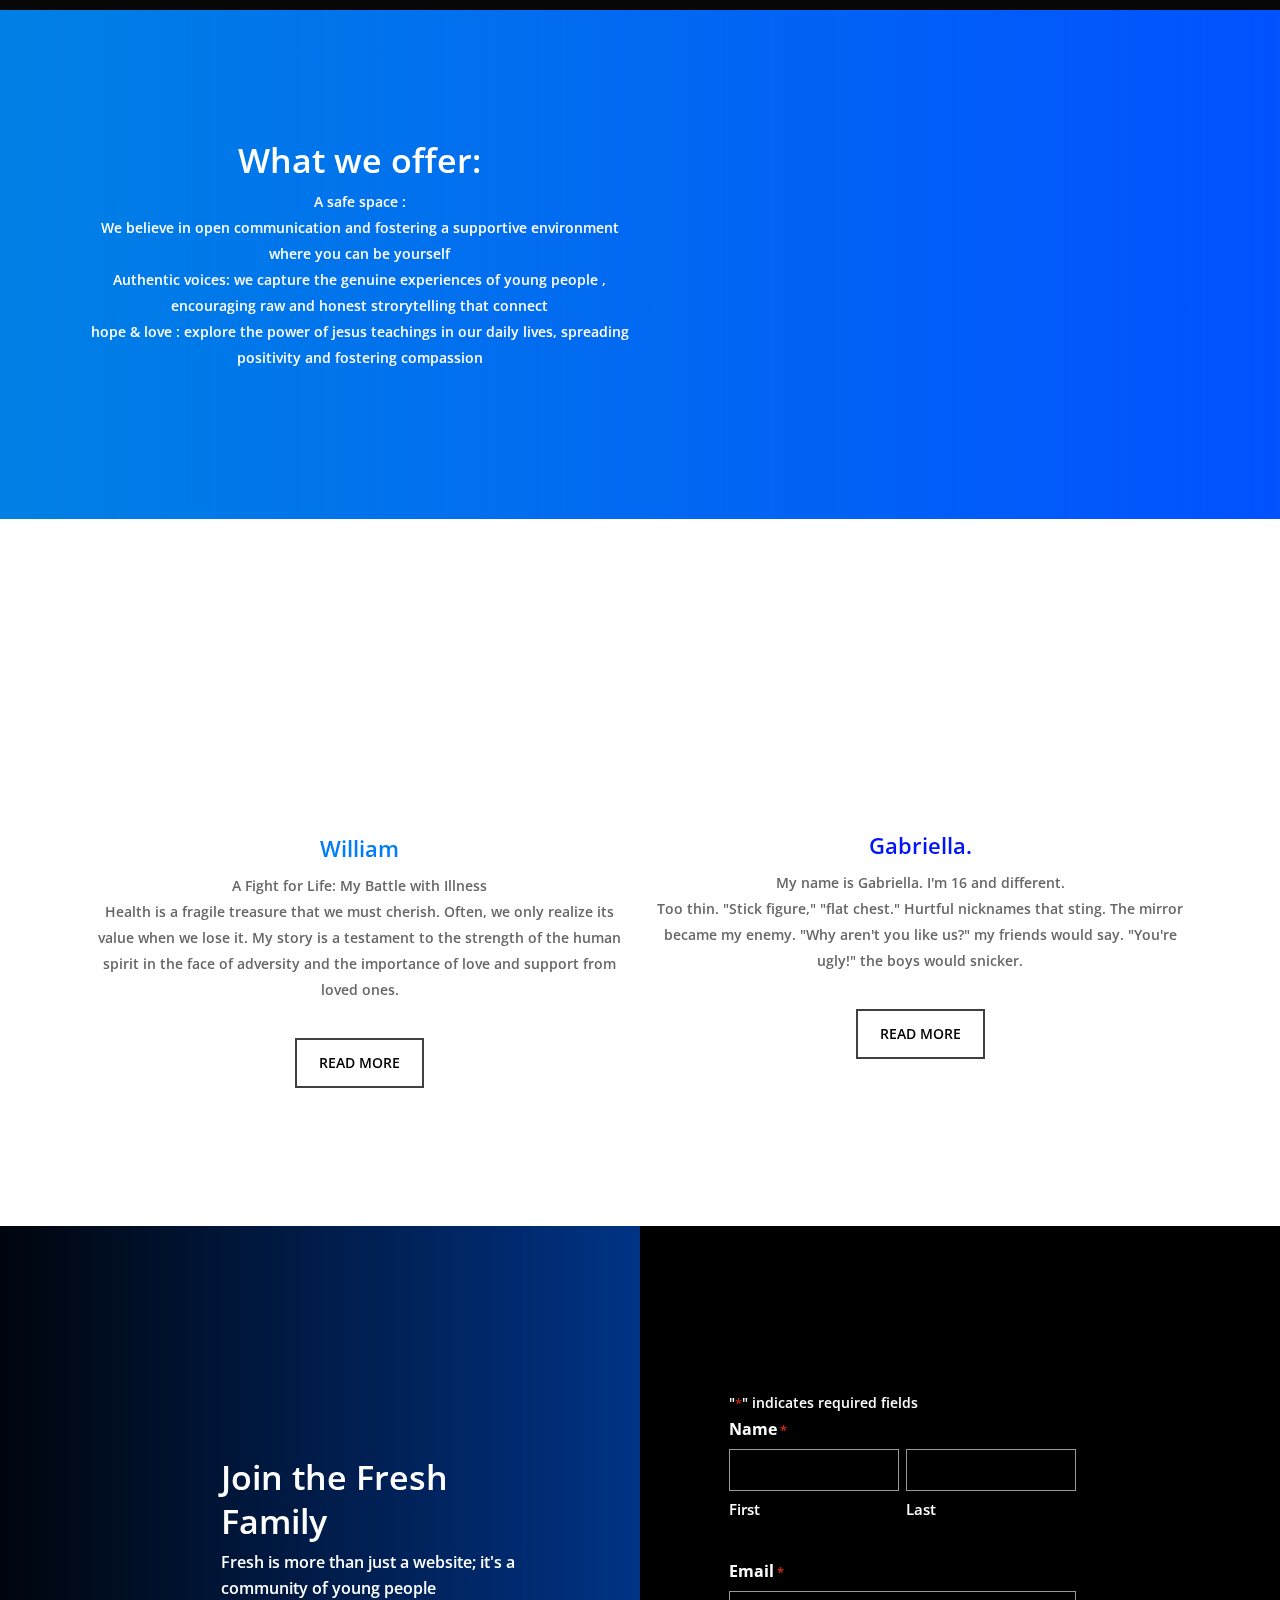
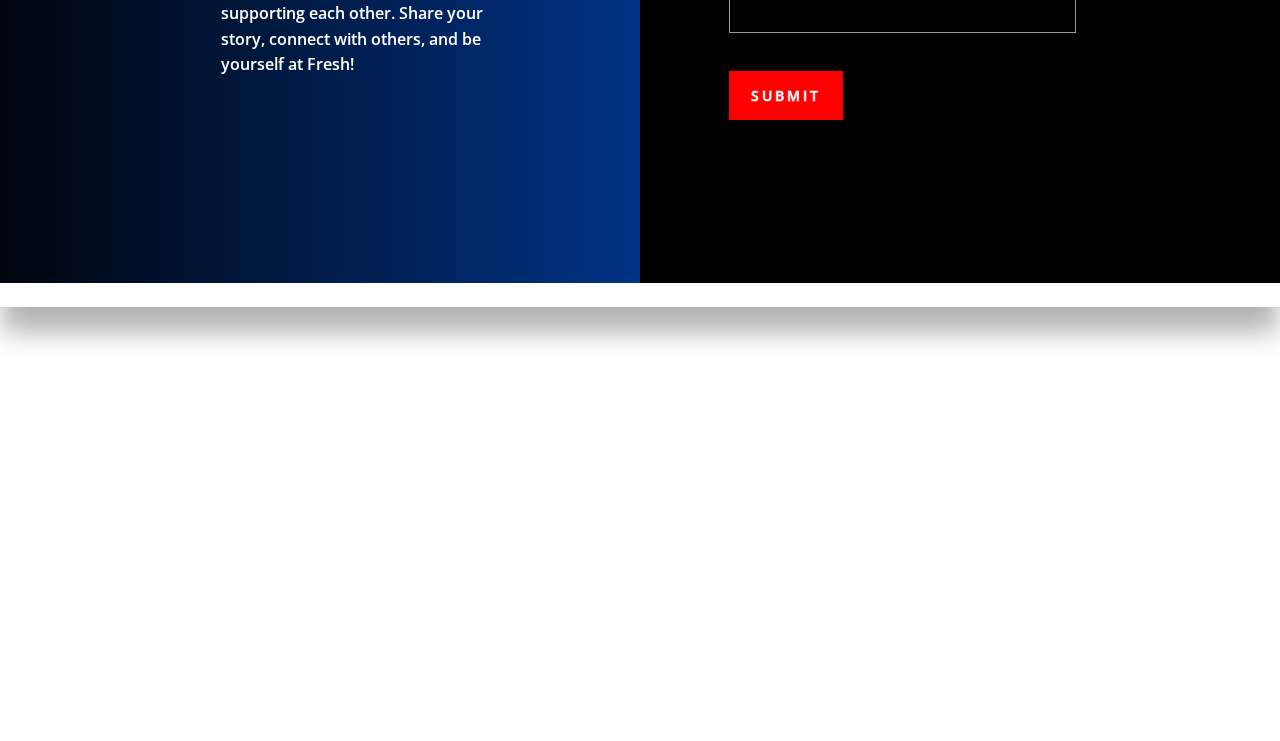
==== commit 6c360d52: "Add files via upload" ====
--- a/index.html
+++ b/index.html
@@ -974,7 +974,7 @@
 <link rel="icon" href="assets/IMAGE/WhatsApp Image 2024-03-01 à 06.06.02_1b43b3ec.jpg" sizes="32x32" />
 <link rel="icon" href="assets/IMAGE/WhatsApp Image 2024-03-01 à 06.06.02_1b43b3ec.jpg" sizes="192x192" />
 <link rel="apple-touch-icon" href="assets/IMAGE/WhatsApp Image 2024-03-01 à 06.06.02_1b43b3ec.jpg" />
-<meta name="msapplication-TileImage" content="assets/IMAGE/WhatsApp Image 2024-03-01 à 06.06.02_1b43b3ec.jpg" />
+<meta name="msapplication-TileImage" content="assets/IMAGE/WhatsApp Image 2024-03-01 à 06.06.02_1b43b3ec.jpgf" />
 <style type="text/css" id="wp-custom-css">/* Button */
 #top a button{
 	padding-left:15px;
@@ -1226,7 +1226,7 @@
 			<div class="nectar-fancy-box using-img " style="min-height: 500px" data-style="hover_desc" data-border-radius="default" data-animation="" data-bg-animation="long_zoom" data-border="" data-delay="" data-alignment="left" data-color="accent-color" ><div class="box-bg"  style="background-image: url('assets/IMAGE/IMG_0354.PNG'); "></div> <div class="inner"><div class="heading-wrap">
 <h2>Shere my story </h2>
 </div><div class="hover-content"> We encourage young people to be themselves and share their true
-experiences, good and bad.</div></div>  <a  href="mailto:Freshbyjodie@gmail.com" class="box-link"></a>  </div>
+experiences, good and bad.</div></div>  <a  href="45 themelight/blog3.html" class="box-link"></a>  </div>
 		</div> 
 	</div>
 	</div> 
@@ -1238,7 +1238,7 @@
 <h2>story</h2>
 </div><div class="hover-content"> No matter who you are or what you believe, Fresh is a
 safe space to share your voice.
-</div></div>  <a   class="box-link"></a> </div>
+</div></div>  <a  href="45 themelight/index.html" class="box-link"></a></div>
 		</div> 
 	</div>
 	</div> 
@@ -1259,7 +1259,13 @@
 		<div class="wpb_wrapper">
 			<div class="nectar-fancy-box using-img " style="min-height: 500px" data-style="hover_desc" data-border-radius="default" data-animation="" data-bg-animation="long_zoom" data-border="" data-delay="" data-alignment="left" data-color="accent-color" ><div class="box-bg"  style="background-image: url('assets/IMAGE/IMG_3214.PNG'); "></div> <div class="inner"><div class="heading-wrap">
 <h2>roots</h2>
-</div><div class="hover-content">seeing more than the person shows listening to more than the person says go deeper you will see the root of what we do </div></div>  <a  href="45 themelight/index.html" class="box-link"></a> </div>
+</div><div class="hover-content">WELCOME TO ROOT BY JOYCE
+
+Let's go back to the beginning
+We cannot treat what we see if we do not treat the foundations.
+Let's be humble, honest and transparent.
+
+We'll be sharing videos, texts and conversations here </div></div>  <a   class="box-link"></a> </div>
 		</div> 
 	</div>
 	</div> 
@@ -1532,25 +1538,13 @@
                             
                         </div></fieldset><div id="field_1_5"  class="gfield gfield_contains_required field_sublabel_below field_description_below gfield_visibility_visible"  data-js-reload="field_1_5"><label class='gfield_label' for='input_1_5' >Email<span class="gfield_required"><span class="gfield_required gfield_required_asterisk">*</span></span></label><div class='ginput_container ginput_container_email'>
                             <input name='input_5' id='input_1_5' type='text' value='' class='large'    aria-required="true" aria-invalid="false"  />
-                        </div></div><fieldset id="field_1_7"  class="gfield field_sublabel_below field_description_below gfield_visibility_visible"  data-js-reload="field_1_7"><legend class='gfield_label gfield_label_before_complex'  >What are you interested in hearing about?</legend><div class='ginput_container ginput_container_checkbox'><div class='gfield_checkbox' id='input_1_7'><div class='gchoice gchoice_1_7_1'>
-								<input class='gfield-choice-input' name='input_7.1' type='checkbox'  value='Events'  id='choice_1_7_1'   />
-								<label for='choice_1_7_1' id='label_1_7_1'>Events</label>
-							</div><div class='gchoice gchoice_1_7_2'>
-								<input class='gfield-choice-input' name='input_7.2' type='checkbox'  value='Giving Opportunities'  id='choice_1_7_2'   />
-								<label for='choice_1_7_2' id='label_1_7_2'>Giving Opportunities</label>
-							</div><div class='gchoice gchoice_1_7_3'>
-								<input class='gfield-choice-input' name='input_7.3' type='checkbox'  value='Volunteering'  id='choice_1_7_3'   />
-								<label for='choice_1_7_3' id='label_1_7_3'>Volunteering</label>
-							</div><div class='gchoice gchoice_1_7_4'>
-								<input class='gfield-choice-input' name='input_7.4' type='checkbox'  value='Partnership'  id='choice_1_7_4'   />
-								<label for='choice_1_7_4' id='label_1_7_4'>Partnership</label>
-							</div></div></div></fieldset></div></div>
+                        </div></div><fieldset id="field_1_7"  class="gfield field_sublabel_below field_description_below gfield_visibility_visible"  data-js-reload="field_1_7"><div class='ginput_container ginput_container_checkbox'><div class='gfield_checkbox' id='input_1_7'></div></div></fieldset></div></div>
         <div class='gform_footer top_label'> <input type='submit' id='gform_submit_button_1' class='gform_button button' value='Submit'   /> 
             <input type='hidden' class='gform_hidden' name='is_submit_1' value='1' />
             <input type='hidden' class='gform_hidden' name='gform_submit' value='1' />
             
             <input type='hidden' class='gform_hidden' name='gform_unique_id' value='' />
-            <input type='hidden' class='gform_hidden' name='state_1' value='WyJbXSIsIjk4NDQ2MTIyYzMwZTI5N2RhZWM1MWY0ZjU4MzI4YzRmIl0=' />
+            <input type='hidden' class='gform_hidden' name='state_1' value='l0=' />
             <input type='hidden' class='gform_hidden' name='gform_target_page_number_1' id='gform_target_page_number_1' value='0' />
             <input type='hidden' class='gform_hidden' name='gform_source_page_number_1' id='gform_source_page_number_1' value='1' />
             <input type='hidden' name='gform_field_values' value='' />
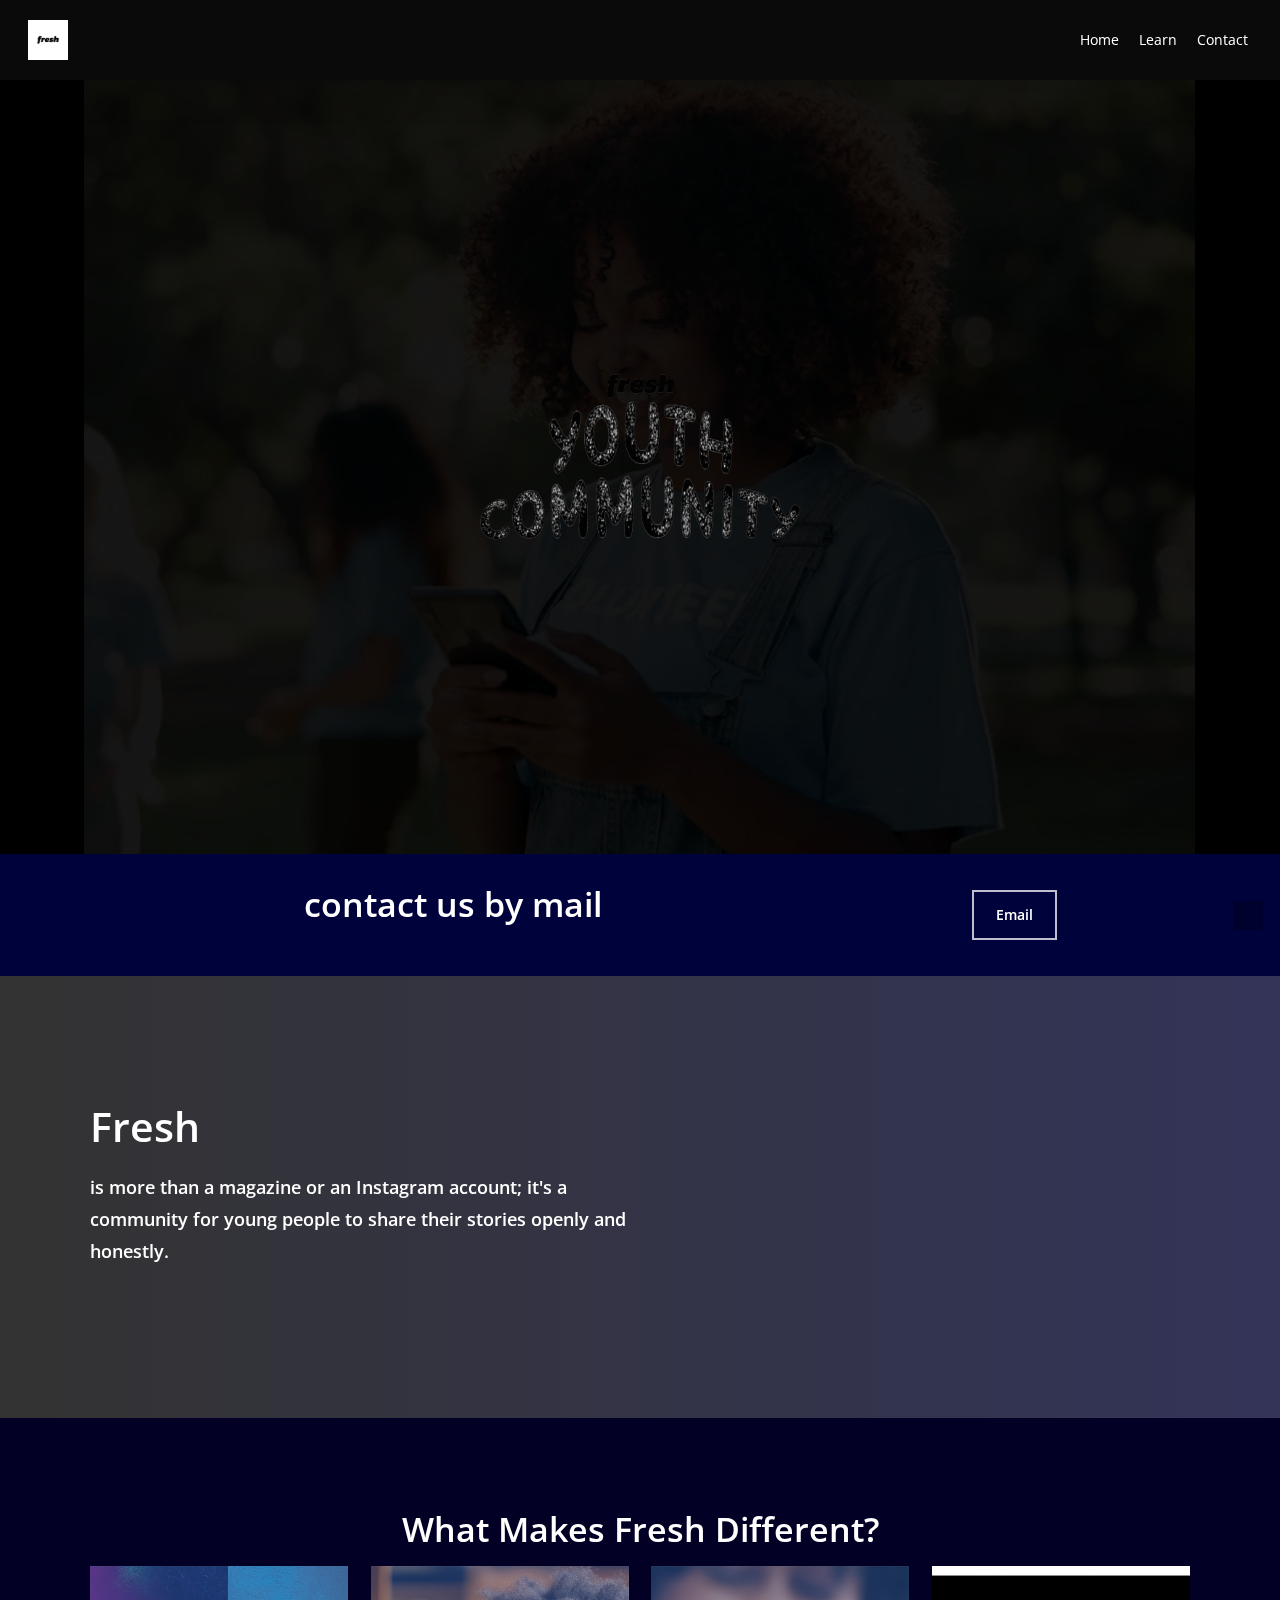
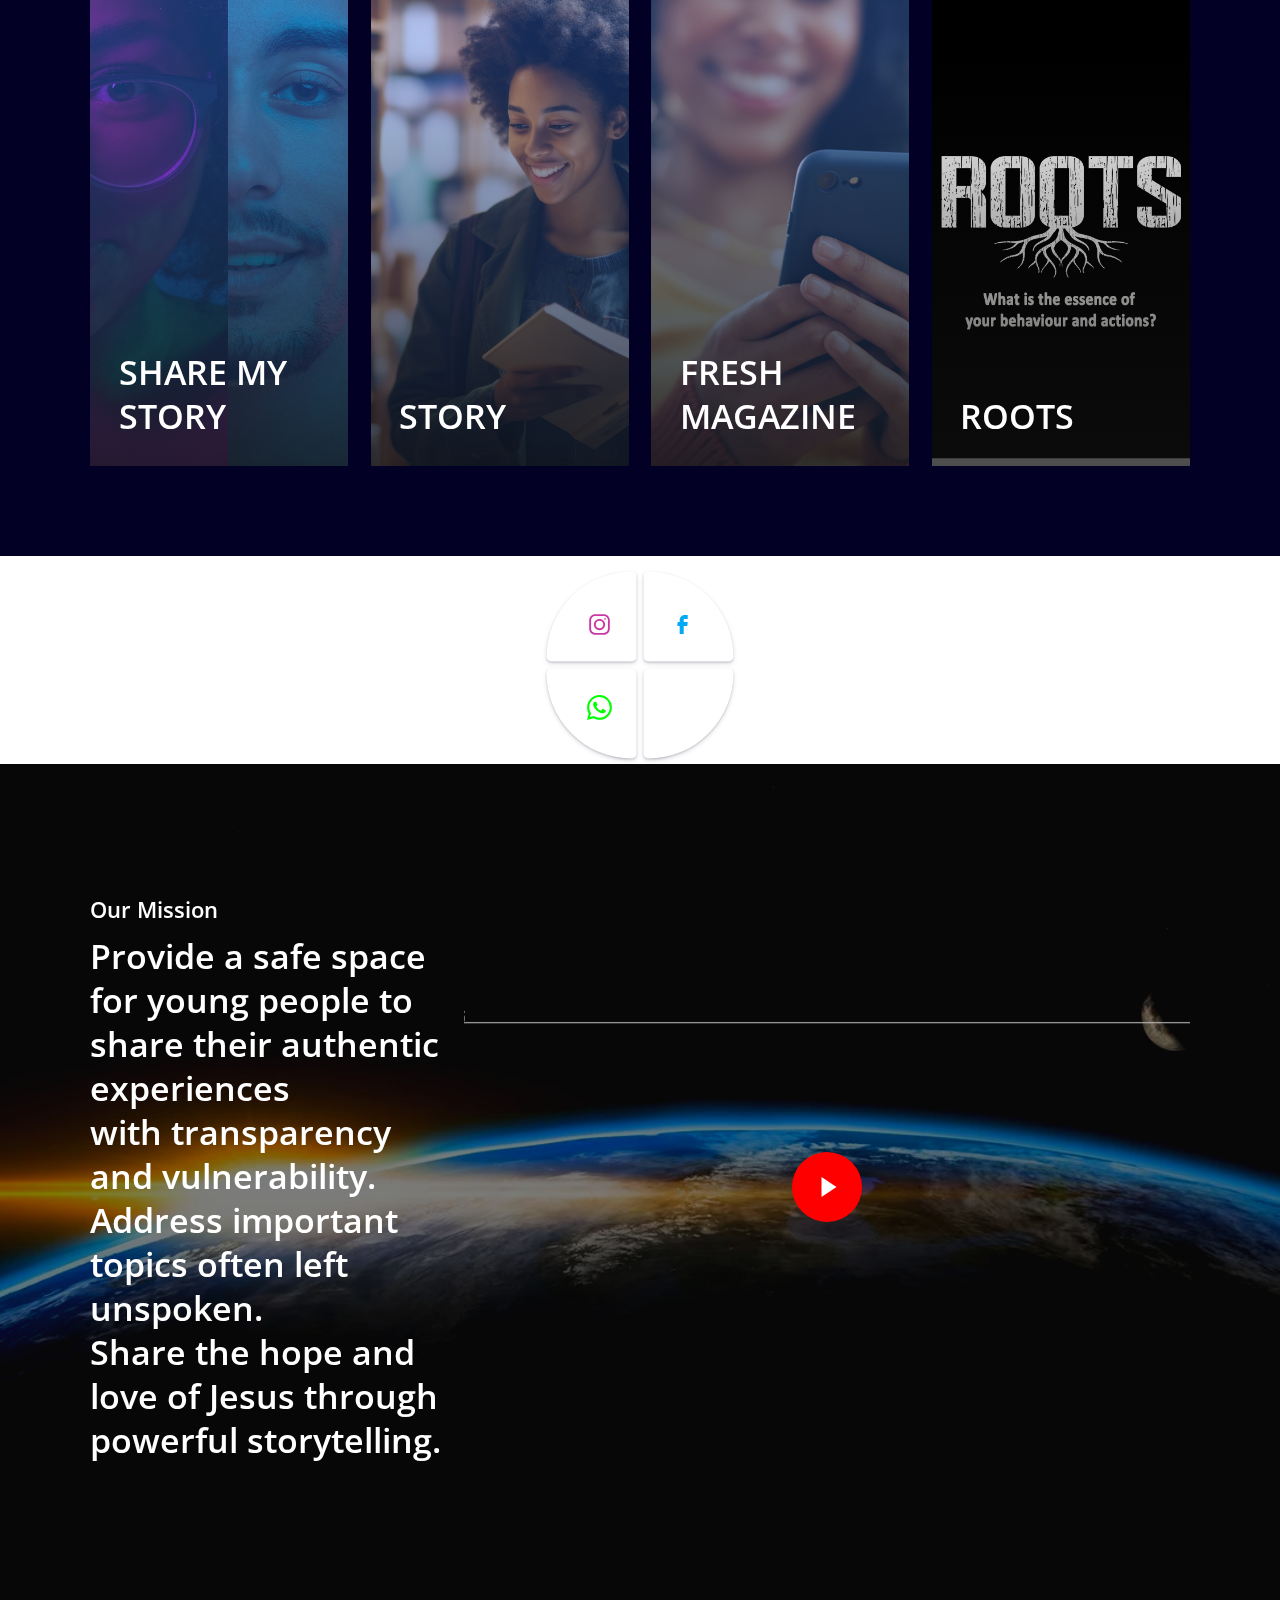
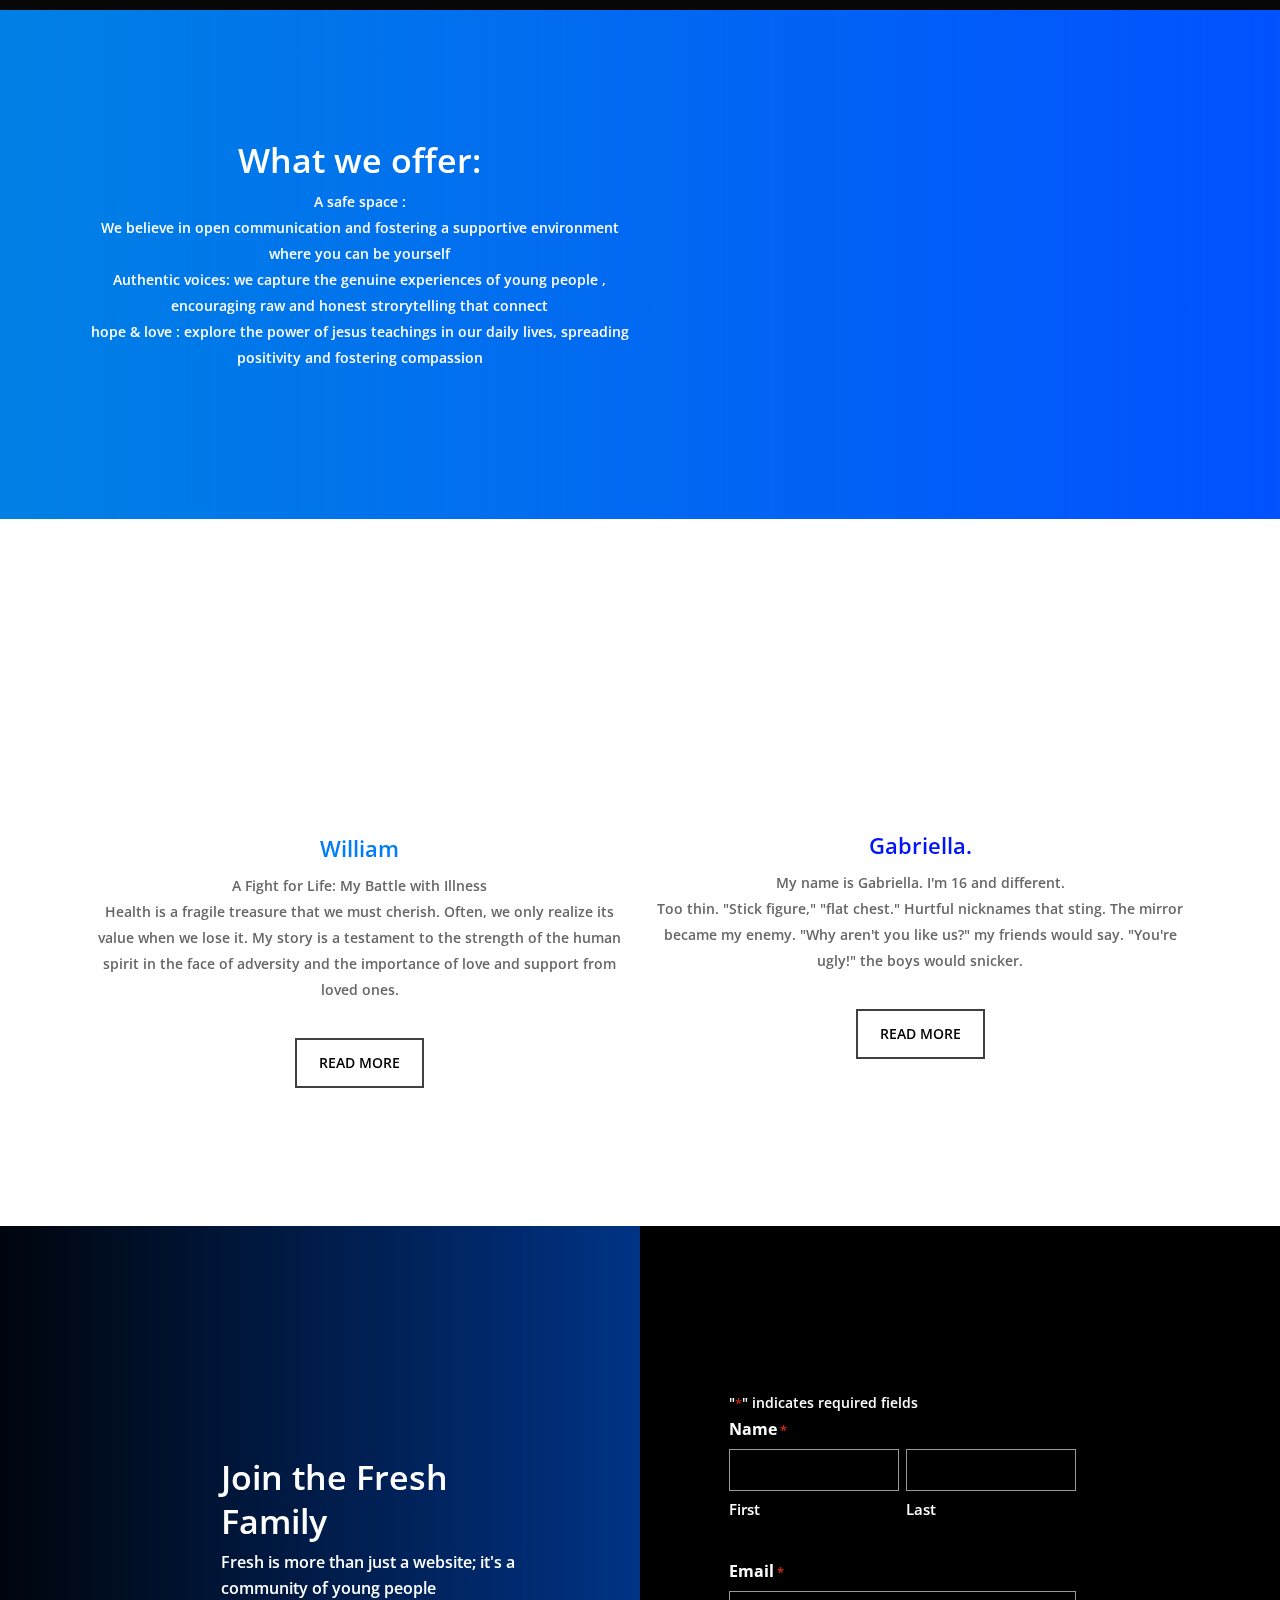
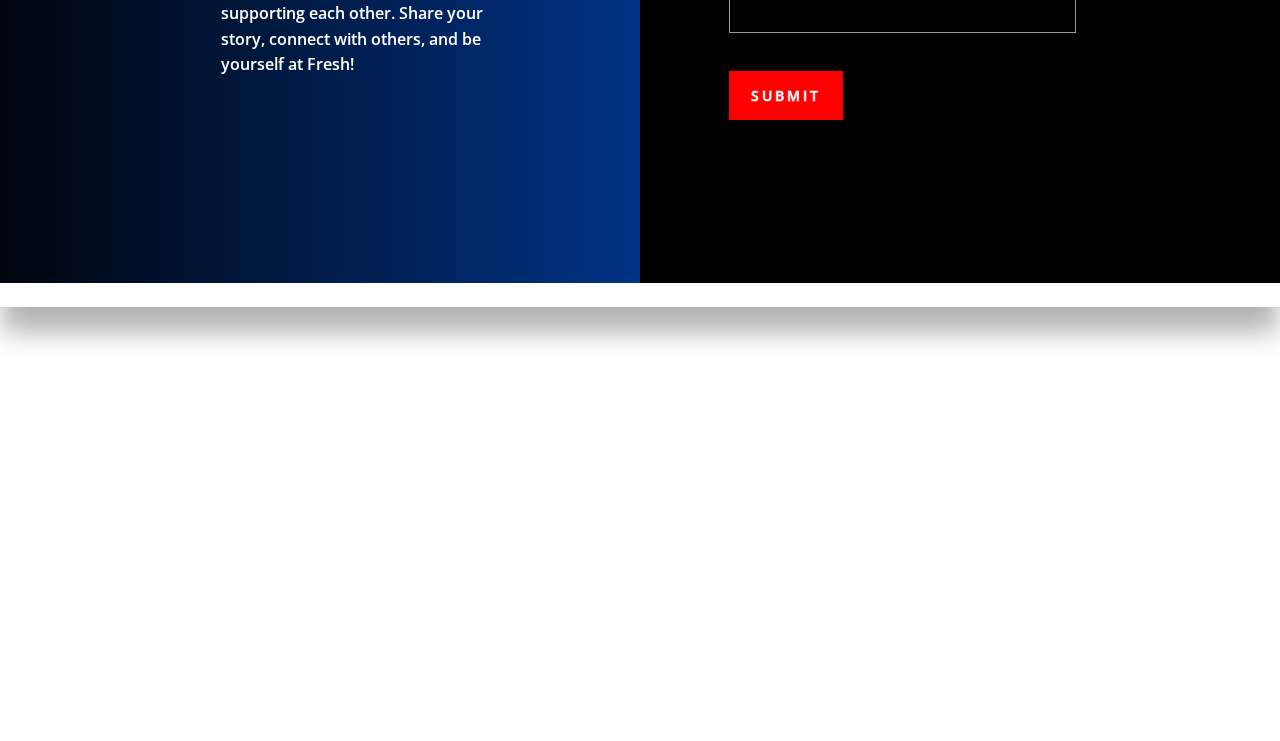
==== commit c8e3827b: "Add files via upload" ====
--- a/index.html
+++ b/index.html
@@ -1224,7 +1224,7 @@
 		<div class="vc_column-inner" ><div class="column-bg-overlay-wrap" data-bg-animation="none"><div class="column-bg-overlay"></div></div>
 		<div class="wpb_wrapper">
 			<div class="nectar-fancy-box using-img " style="min-height: 500px" data-style="hover_desc" data-border-radius="default" data-animation="" data-bg-animation="long_zoom" data-border="" data-delay="" data-alignment="left" data-color="accent-color" ><div class="box-bg"  style="background-image: url('assets/IMAGE/IMG_0354.PNG'); "></div> <div class="inner"><div class="heading-wrap">
-<h2>Shere my story </h2>
+<h2>SHARE MY STORY </h2>
 </div><div class="hover-content"> We encourage young people to be themselves and share their true
 experiences, good and bad.</div></div>  <a  href="45 themelight/blog3.html" class="box-link"></a>  </div>
 		</div> 
@@ -1235,7 +1235,7 @@
 		<div class="vc_column-inner" ><div class="column-bg-overlay-wrap" data-bg-animation="none"><div class="column-bg-overlay"></div></div>
 		<div class="wpb_wrapper">
 			<div class="nectar-fancy-box using-img " style="min-height: 500px" data-style="hover_desc" data-border-radius="default" data-animation="" data-bg-animation="long_zoom" data-border="" data-delay="" data-alignment="left" data-color="accent-color" ><div class="box-bg"  style="background-image: url('assets/IMAGE/IMG_0355.PNG'); "></div> <div class="inner"><div class="heading-wrap">
-<h2>story</h2>
+<h2>STORY</h2>
 </div><div class="hover-content"> No matter who you are or what you believe, Fresh is a
 safe space to share your voice.
 </div></div>  <a  href="45 themelight/index.html" class="box-link"></a></div>
@@ -1247,7 +1247,7 @@
 		<div class="vc_column-inner" ><div class="column-bg-overlay-wrap" data-bg-animation="none"><div class="column-bg-overlay"></div></div>
 		<div class="wpb_wrapper">
 			<div class="nectar-fancy-box using-img " style="min-height: 500px" data-style="hover_desc" data-border-radius="default" data-animation="" data-bg-animation="long_zoom" data-border="" data-delay="" data-alignment="left" data-color="accent-color" ><div class="box-bg"  style="background-image: url('assets/IMAGE/IMG_0356.PNG'); "></div> <div class="inner"><div class="heading-wrap">
-<h2>fresh magazine</h2>
+<h2>FRESH MAGAZINE</h2>
 </div><div class="hover-content"> Fresh offers a positive outlook based on faith, helping young
 people through tough times.</div></div>  <a target="_blank"  class="box-link"></a> </div>
 		</div> 
@@ -1258,7 +1258,7 @@
 		<div class="vc_column-inner" ><div class="column-bg-overlay-wrap" data-bg-animation="none"><div class="column-bg-overlay"></div></div>
 		<div class="wpb_wrapper">
 			<div class="nectar-fancy-box using-img " style="min-height: 500px" data-style="hover_desc" data-border-radius="default" data-animation="" data-bg-animation="long_zoom" data-border="" data-delay="" data-alignment="left" data-color="accent-color" ><div class="box-bg"  style="background-image: url('assets/IMAGE/IMG_3214.PNG'); "></div> <div class="inner"><div class="heading-wrap">
-<h2>roots</h2>
+<h2>ROOTS</h2>
 </div><div class="hover-content">WELCOME TO ROOT BY JOYCE
 
 Let's go back to the beginning
